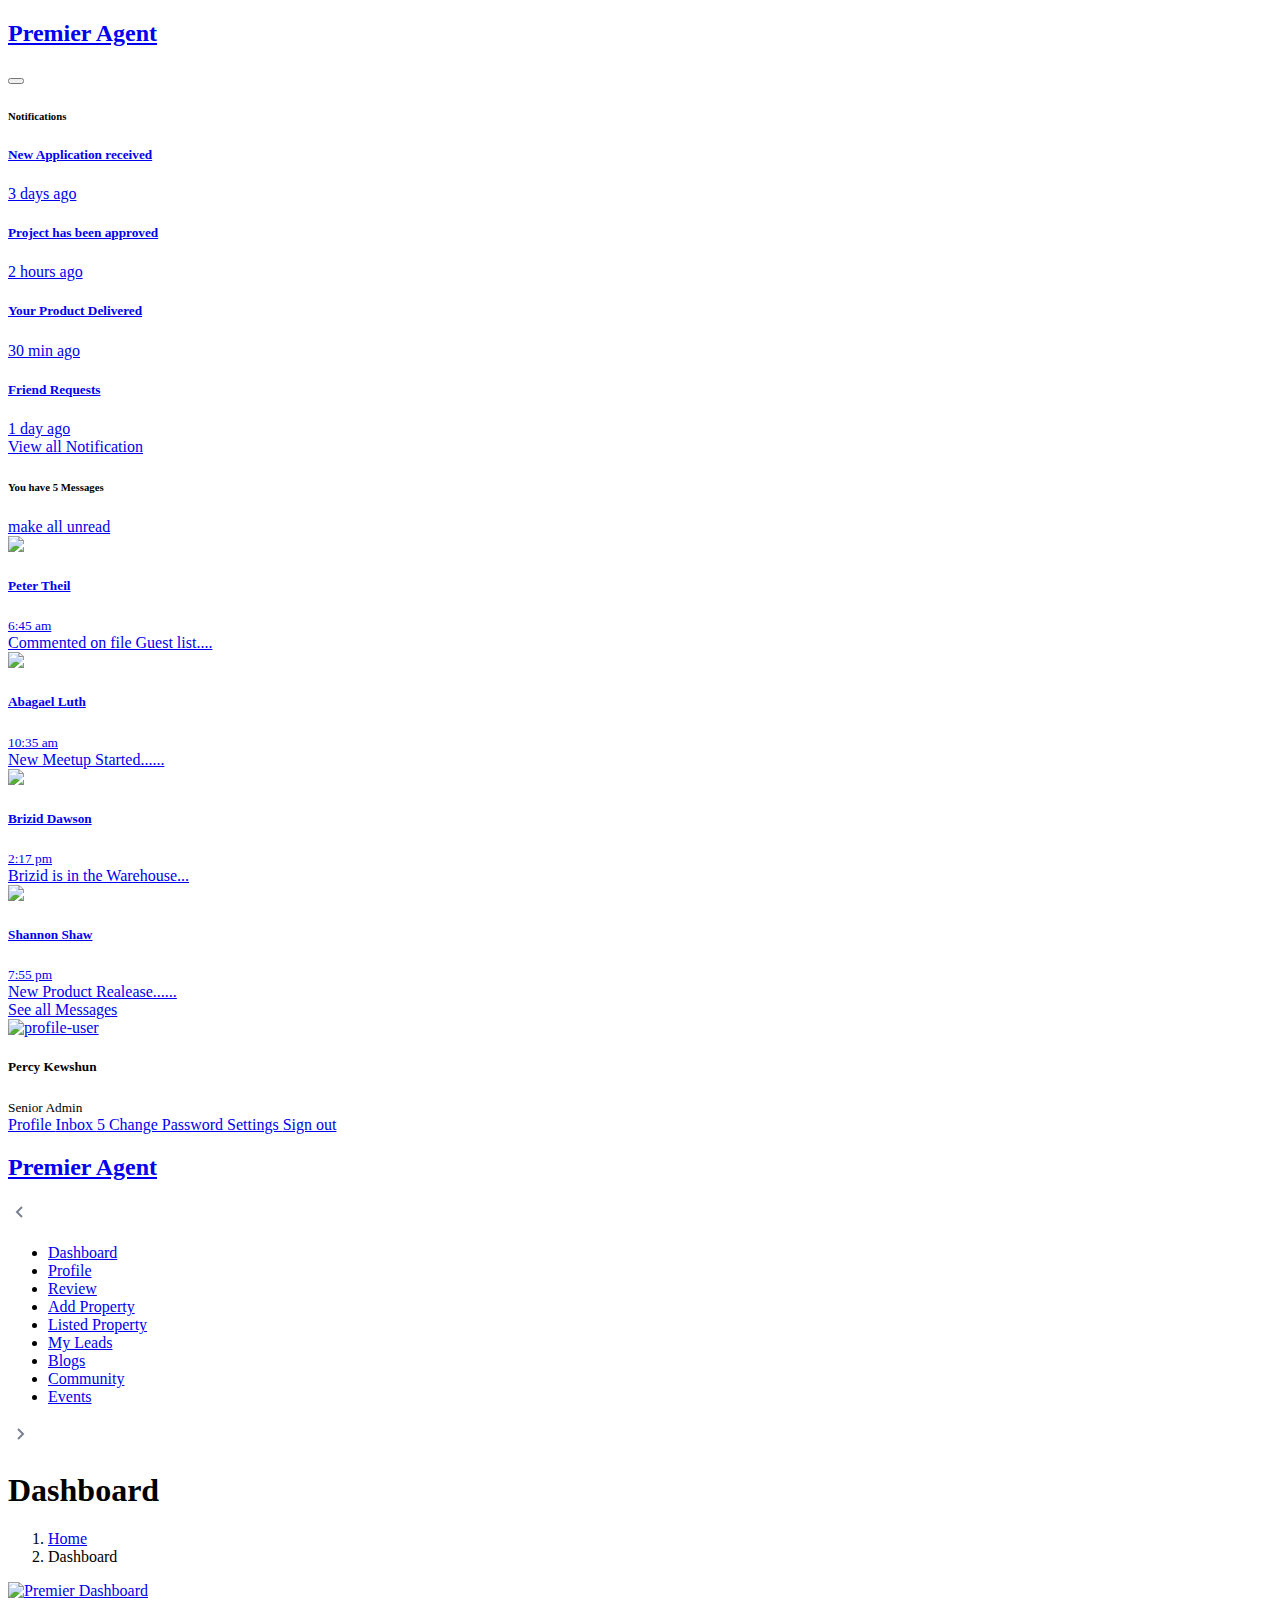
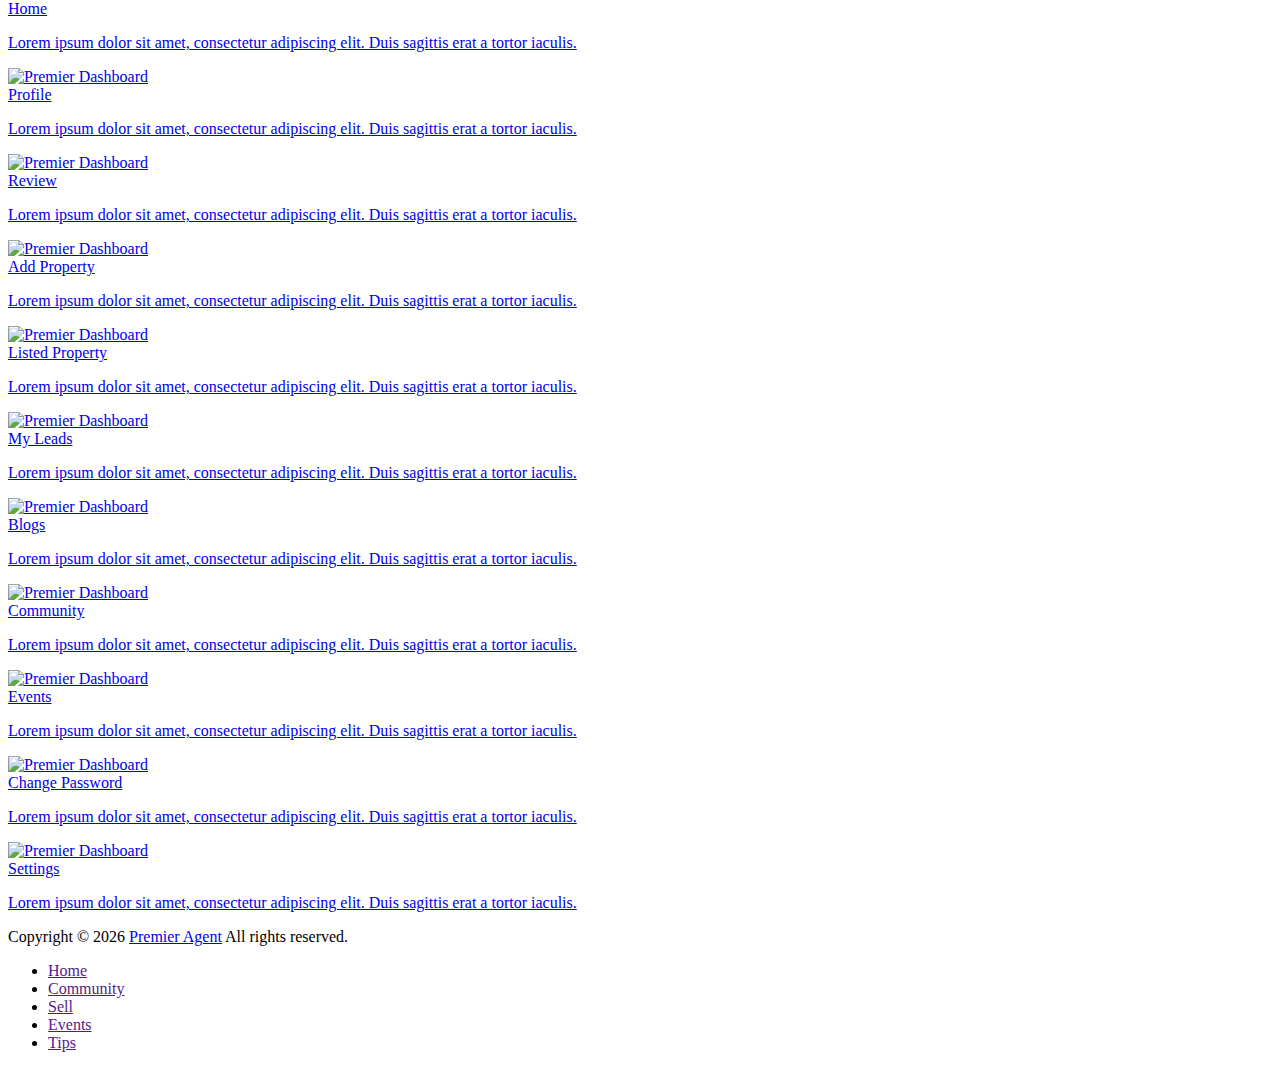
==== index.html @ 84b48d9b "Files uploaded" ====
<!DOCTYPE html>
<html lang="en">
<head>
<meta charset="utf-8">
<meta http-equiv="X-UA-Compatible" content="IE=edge">
<meta name="viewport" content="width=device-width, initial-scale=1">
<meta name="title" content="" />
<meta name="description" content="" />
<meta name="keywords" content="" />
<meta name="author" content="" />
<meta name="publisher" content="" />
<meta name="copyright" content="" />
<meta name="creation_Date" content="02/12/2021" />
<meta name="expires" content="" />
<link rel="icon" href="images/favicon.ico" type="image/x-icon">
<title>Premier Agent | Dashboard</title>

<!--StyleSheet-->
<link href="https://fonts.googleapis.com/css2?family=Roboto:wght@300;400;500;600;700;900&display=swap" rel="stylesheet">
<link href="css/style.min.css" rel="stylesheet">
<link href="css/style.css" rel="stylesheet">

<!--Javascript-->
<script src="js/google.api.js" type="text/Javascript"></script>
</head>

<body class="app sidebar-mini ltr light-mode">

<!-- PAGE -->
<div class="page">
  <div class="page-main"> 
    
    <!-- app-Header -->
    <div class="app-header header sticky">
      <div class="container-fluid main-container">
        <div class="d-flex"> <a aria-label="Hide Sidebar" class="app-sidebar__toggle" data-bs-toggle="sidebar" href="javascript:void(0)"></a> 
          <!-- sidebar-toggle--> 
          <a class="logo-horizontal " href="index.html">
          <h2>Premier Agent</h2>
          <!-- <img src="../assets/images/brand/logo.png" class="header-brand-img desktop-logo" alt="logo">
                        <img src="../assets/images/brand/logo-3.png" class="header-brand-img light-logo1"
                            alt="logo"> --> 
          </a> 
          <!-- LOGO -->
          <!-- <div class="main-header-center ms-3 d-none d-lg-block">
            <input type="text" class="form-control" id="typehead" placeholder="Search for results...">
            <button class="btn px-0 pt-2"><i class="fa fa-search" aria-hidden="true"></i></button>
          </div> -->
          <div class="d-flex order-lg-2 ms-auto header-right-icons"> 
            <!-- SEARCH -->
            <button class="navbar-toggler navresponsive-toggler d-lg-none ms-auto" type="button" data-bs-toggle="collapse" data-bs-target="#navbarSupportedContent-4" aria-controls="navbarSupportedContent-4" aria-expanded="false" aria-label="Toggle navigation"> <span class="navbar-toggler-icon fas fa-bars"></span> </button>
            <div class="navbar navbar-collapse responsive-navbar p-0">
              <div class="collapse navbar-collapse" id="navbarSupportedContent-4">
                <div class="d-flex order-lg-2">
                  <!-- <div class="dropdown d-lg-none d-flex"> 
                  	<a href="javascript:void(0)" class="nav-link icon" data-bs-toggle="dropdown"> <i class="fa fa-search"></i> </a>
                    <div class="dropdown-menu header-search dropdown-menu-start">
                      <div class="input-group w-100 p-2">
                        <input type="text" class="form-control" placeholder="Search....">
                        <div class="input-group-text btn btn-primary"> <i class="fa fa-search" aria-hidden="true"></i> </div>
                      </div>
                    </div>
                  </div> -->

                  <!-- FULL-SCREEN -->
                  <div class="dropdown  d-flex notifications"> 
                  <a class="nav-link icon" data-bs-toggle="dropdown">
                  	<i class="far fa-bell"></i><span class=" pulse"></span> 
                  </a>
                    <div class="dropdown-menu dropdown-menu-end dropdown-menu-arrow">
                      <div class="drop-heading border-bottom">
                        <div class="d-flex">
                          <h6 class="mt-1 mb-0 fs-16 fw-semibold text-dark">Notifications </h6>
                        </div>
                      </div>
                      <div class="notifications-menu"> <a class="dropdown-item d-flex" href="notify-list.html">
                        <div class="me-3 notifyimg  bg-primary brround box-shadow-primary"> <i class="icofont-envelope"></i> </div>
                        <div class="mt-1 wd-80p">
                          <h5 class="notification-label">New Application received </h5>
                          <span class="notification-subtext">3 days ago</span> </div>
                        </a> <a class="dropdown-item d-flex" href="notify-list.html">
                        <div class="me-3 notifyimg  bg-secondary brround box-shadow-secondary"> <i class="icofont-check-circled"></i> </div>
                        <div class="mt-1 wd-80p">
                          <h5 class="notification-label">Project has been
                            approved</h5>
                          <span class="notification-subtext">2 hours ago</span> </div>
                        </a> <a class="dropdown-item d-flex" href="notify-list.html">
                        <div class="me-3 notifyimg  bg-success brround box-shadow-success"> <i class="icofont-shopping-cart"></i> </div>
                        <div class="mt-1 wd-80p">
                          <h5 class="notification-label">Your Product Delivered </h5>
                          <span class="notification-subtext">30 min ago</span> </div>
                        </a> <a class="dropdown-item d-flex" href="notify-list.html">
                        <div class="me-3 notifyimg bg-pink brround box-shadow-pink"> <i class="icofont-user"></i> </div>
                        <div class="mt-1 wd-80p">
                          <h5 class="notification-label">Friend Requests</h5>
                          <span class="notification-subtext">1 day ago</span> </div>
                        </a> </div>
                      <div class="dropdown-divider m-0"></div>
                      <a href="notify-list.html"
                                                class="dropdown-item text-center p-3 text-muted">View all
                      Notification</a> </div>
                  </div>
                  <!-- NOTIFICATIONS -->
                  <div class="dropdown  d-flex message"> 
                  	<a class="nav-link icon text-center" data-bs-toggle="dropdown"> <i class="fas fa-comment-alt"></i><span class="pulse-danger"></span> </a>
                    <div class="dropdown-menu dropdown-menu-end dropdown-menu-arrow">
                      <div class="drop-heading border-bottom">
                        <div class="d-flex">
                          <h6 class="mt-1 mb-0 fs-16 fw-semibold text-dark">You have 5 Messages</h6>
                          <div class="ms-auto"> <a href="javascript:void(0)" class="text-muted p-0 fs-12">make all unread</a> </div>
                        </div>
                      </div>
                      <div class="message-menu message-menu-scroll"> 
                        <a class="dropdown-item d-flex" href="chat.html"> 
                        <img class="avatar avatar-md brround me-3 align-self-center cover-image" src="images/user.jpg">
                        <div class="wd-90p">
                          <div class="d-flex">
                            <h5>Peter Theil</h5>
                            <small class="text-muted ms-auto text-end"> 6:45 am </small> </div>
                          <span>Commented on file Guest list....</span> </div>
                        </a> 
                        <a class="dropdown-item d-flex" href="chat.html"> 
                          <img class="avatar avatar-md brround me-3 align-self-center cover-image" src="images/user.jpg">
                        <div class="wd-90p">
                          <div class="d-flex">
                            <h5>Abagael Luth</h5>
                            <small class="text-muted ms-auto text-end"> 10:35 am </small> </div>
                          <span>New Meetup Started......</span> </div>
                        </a> 
                        <a class="dropdown-item d-flex" href="chat.html"> 
                          <img class="avatar avatar-md brround me-3 align-self-center cover-image" src="images/user.jpg">
                        <div class="wd-90p">
                          <div class="d-flex">
                            <h5>Brizid Dawson</h5>
                            <small class="text-muted ms-auto text-end"> 2:17 pm </small> </div>
                          <span>Brizid is in the Warehouse...</span> </div>
                        </a> 
                        <a class="dropdown-item d-flex" href="chat.html"> 
                          <img class="avatar avatar-md brround me-3 align-self-center cover-image" src="images/user.jpg">
                        <div class="wd-90p">
                          <div class="d-flex">
                            <h5>Shannon Shaw</h5>
                            <small class="text-muted ms-auto text-end"> 7:55 pm </small> </div>
                          <span>New Product Realease......</span> </div>
                        </a> 
                        <!-- <a class="dropdown-item d-flex" href="chat.html"> 
                          <img class="avatar avatar-md brround me-3 align-self-center cover-image" src="images/user.jpg">
                        <div class="wd-90p">
                          <div class="d-flex">
                            <h5>Cherry Blossom</h5>
                            <small class="text-muted ms-auto text-end"> 7:55 pm </small> </div>
                          <span>You have appointment on......</span> </div>
                        </a>  -->
                      </div>
                      <div class="dropdown-divider m-0"></div>
                      <a href="javascript:void(0)" class="dropdown-item text-center p-3 text-muted">See all
                      Messages</a> </div>
                  </div>
                  <!-- MESSAGE-BOX -->
                  <!-- <div class="dropdown d-flex header-settings"> <a href="javascript:void(0);" class="nav-link icon" data-bs-toggle="sidebar-right" data-target=".sidebar-right"> <i class="fas fa-bars"></i> </a> </div> -->
                  <!-- SIDE-MENU -->
                  <div class="dropdown d-flex profile-1"> <a href="javascript:void(0)" data-bs-toggle="dropdown" class="nav-link leading-none d-flex"> <img src="images/user.jpg" alt="profile-user" class="avatar  profile-user brround cover-image"> </a>
                    <div class="dropdown-menu dropdown-menu-end dropdown-menu-arrow">
                      <div class="drop-heading">
                        <div class="text-center">
                          <h5 class="text-dark mb-0 fs-14 fw-semibold">Percy Kewshun</h5>
                          <small class="text-muted">Senior Admin</small> </div>
                      </div>
                      <div class="dropdown-divider m-0"></div>
                      <a class="dropdown-item" href="profile.html"> <i class="dropdown-icon icofont-user"></i> Profile </a> 
                      <a class="dropdown-item" href="email-inbox.html"> <i class="dropdown-icon icofont-envelope"></i> Inbox <span class="badge bg-danger rounded-pill float-end">5</span> </a> 
                      <a class="dropdown-item" href="password.html"> <i class="dropdown-icon icofont-lock"></i> Change Password </a>
                      <a class="dropdown-item" href="settings.html"> <i class="dropdown-icon icofont-ui-settings"></i> Settings </a> 
                      <a class="dropdown-item" href="login.html"> <i class="dropdown-icon icofont-sign-out"></i> Sign out </a> 
                    </div>
                  </div>
                </div>
              </div>
            </div>
          </div>
        </div>
      </div>
    </div>
    <!-- /app-Header --> 
    
    <!--APP-SIDEBAR-->
    <div class="sticky">
      <div class="app-sidebar__overlay" data-bs-toggle="sidebar"></div>
      <div class="app-sidebar">
        <div class="side-header"> <a class="header-brand1" href="index.html">
          <h2>Premier Agent</h2>
          <!-- <img src="../assets/images/brand/logo.png" class="header-brand-img desktop-logo" alt="logo">
                        <img src="../assets/images/brand/logo-1.png" class="header-brand-img toggle-logo"
                            alt="logo">
                        <img src="../assets/images/brand/logo-2.png" class="header-brand-img light-logo" alt="logo">
                        <img src="../assets/images/brand/logo-3.png" class="header-brand-img light-logo1"
                            alt="logo"> --> 
          </a> 
          <!-- LOGO --> 
        </div>
        <div class="main-sidemenu">
          <div class="slide-left disabled" id="slide-left">
            <svg xmlns="http://www.w3.org/2000/svg"
                            fill="#7b8191" width="24" height="24" viewBox="0 0 24 24">
              <path d="M13.293 6.293 7.586 12l5.707 5.707 1.414-1.414L10.414 12l4.293-4.293z" />
            </svg>
          </div>
          <ul class="side-menu">
            <li class="slide"> 
            	<a class="side-menu__item has-link" data-bs-toggle="slide" href="index.html">
            	<i class="side-menu__icon icofont-home"></i><span class="side-menu__label">Dashboard</span></a> </li>
            <li class="slide"> 
            	<a class="side-menu__item" data-bs-toggle="slide" href="profile.html"><i class="side-menu__icon icofont-user-alt-3"></i> <span class="side-menu__label">Profile</span></a>
            </li>
            <li class="slide"> 
            	<a class="side-menu__item" data-bs-toggle="slide" href="review.html"><i class="side-menu__icon icofont-edit"></i> <span class="side-menu__label">Review</span></a>
            </li>
            <li class="slide"> 
            	<a class="side-menu__item" data-bs-toggle="slide" href="add-property.html"><i class="side-menu__icon icofont-ui-add"></i> <span class="side-menu__label">Add Property</span></a>
            </li>
            <li class="slide"> 
            	<a class="side-menu__item" data-bs-toggle="slide" href="listed-property.html"><i class="side-menu__icon icofont-listine-dots"></i> <span class="side-menu__label">Listed Property</span></a>
            </li>
            <li class="slide"> 
            	<a class="side-menu__item" data-bs-toggle="slide" href="leads.html"><i class="side-menu__icon icofont-users-alt-3"></i> <span class="side-menu__label">My Leads</span></a>
            </li>
            <li class="slide"> 
            	<a class="side-menu__item" data-bs-toggle="slide" href="blog.html"><i class="side-menu__icon icofont-ui-file"></i> <span class="side-menu__label">Blogs</span></a>
            </li>
            <li class="slide"> 
              <a class="side-menu__item" data-bs-toggle="slide" href="community.html"><i class="side-menu__icon icofont-users"></i> <span class="side-menu__label">Community</span></a>
            </li>
            <li class="slide"> 
              <a class="side-menu__item" data-bs-toggle="slide" href="events.html"><i class="side-menu__icon icofont-calendar"></i> <span class="side-menu__label">Events</span></a>
            </li>
          </ul>
          <div class="slide-right" id="slide-right">
            <svg xmlns="http://www.w3.org/2000/svg" fill="#7b8191" width="24" height="24" viewBox="0 0 24 24">
              <path d="M10.707 17.707 16.414 12l-5.707-5.707-1.414 1.414L13.586 12l-4.293 4.293z" />
            </svg>
          </div>
        </div>
      </div>
      <!--/APP-SIDEBAR--> 
    </div>

<!--app-content open-->
<div class="main-content app-content mt-0">
  <div class="side-app"> 
    
    <!-- CONTAINER -->
    <div class="main-container container-fluid"> 
      
      <!-- PAGE-HEADER -->
      <div class="page-header">
        <h1 class="page-title">Dashboard</h1>
        <div>
          <ol class="breadcrumb">
            <li class="breadcrumb-item"><a href="javascript:void(0)">Home</a></li>
            <li class="breadcrumb-item active" aria-current="page">Dashboard</li>
          </ol>
        </div>
      </div>
      <!-- PAGE-HEADER END --> 
      
      <!-- ROW-1 -->
      <div class="row">
        <div class="col-lg-12 col-md-12 col-sm-12 col-xl-12">
          <div class="row">
            <div class="col-md-6 col-12 col-xl-4">
              <div class="card overflow-hidden text-left dashboardinfo">
                <div class="card-body">
                  <a href="#">
                   <div class="icon1 my-auto"><img src="images/icons/icon-home.png" alt="Premier Dashboard"></div>
                   <div class="dashblock">
                   <span>Home</span>
                   <p>Lorem ipsum dolor sit amet, consectetur adipiscing elit. Duis sagittis erat a tortor iaculis.</p>
                 </div>
                  </a>
                 </div>
              </div>
            </div>
            <div class="col-md-6 col-12 col-xl-4">
              <div class="card overflow-hidden text-left dashboardinfo">
                <div class="card-body">
                  <a href="profile.html">
                   <div class="icon1 my-auto"><img src="images/icons/icon-user.png" alt="Premier Dashboard"></div>
                   <div class="dashblock">
                   <span>Profile</span>
                   <p>Lorem ipsum dolor sit amet, consectetur adipiscing elit. Duis sagittis erat a tortor iaculis.</p>
                 </div>
                  </a>
                 </div>
              </div>
            </div>
            <div class="col-md-6 col-12 col-xl-4">
              <div class="card overflow-hidden text-left dashboardinfo">
                <div class="card-body">
                  <a href="review.html">
                   <div class="icon1 my-auto"><img src="images/icons/icon-rating.png" alt="Premier Dashboard"></div>
                   <div class="dashblock">
                   <span>Review</span>
                   <p>Lorem ipsum dolor sit amet, consectetur adipiscing elit. Duis sagittis erat a tortor iaculis.</p>
                 </div>
                  </a>
                 </div>
              </div>
            </div>
            <div class="col-md-6 col-12 col-xl-4">
              <div class="card overflow-hidden text-left dashboardinfo">
                <div class="card-body">
                  <a href="add-property.html">
                   <div class="icon1 my-auto"><img src="images/icons/icon-property.png" alt="Premier Dashboard"></div>
                   <div class="dashblock">
                   <span>Add Property</span>
                   <p>Lorem ipsum dolor sit amet, consectetur adipiscing elit. Duis sagittis erat a tortor iaculis.</p>
                 </div>
                  </a>
                 </div>
              </div>
            </div>
            <div class="col-md-6 col-12 col-xl-4">
              <div class="card overflow-hidden text-left dashboardinfo">
                <div class="card-body">
                  <a href="listed-property.html">
                   <div class="icon1 my-auto"><img src="images/icons/icon-lisiting.png" alt="Premier Dashboard"></div>
                   <div class="dashblock">
                   <span>Listed Property</span>
                   <p>Lorem ipsum dolor sit amet, consectetur adipiscing elit. Duis sagittis erat a tortor iaculis.</p>
                 </div>
                  </a>
                 </div>
              </div>
            </div>
            <div class="col-md-6 col-12 col-xl-4">
              <div class="card overflow-hidden text-left dashboardinfo">
                <div class="card-body">
                  <a href="leads.html">
                   <div class="icon1 my-auto"><img src="images/icons/icon-leads.png" alt="Premier Dashboard"></div>
                   <div class="dashblock">
                   <span>My Leads</span>
                   <p>Lorem ipsum dolor sit amet, consectetur adipiscing elit. Duis sagittis erat a tortor iaculis.</p>
                 </div>
                  </a>
                 </div>
              </div>
            </div>
            <div class="col-md-6 col-12 col-xl-4">
              <div class="card overflow-hidden text-left dashboardinfo">
                <div class="card-body">
                  <a href="blog.html">
                   <div class="icon1 my-auto"><img src="images/icons/icon-blog.png" alt="Premier Dashboard"></div>
                   <div class="dashblock">
                   <span>Blogs</span>
                   <p>Lorem ipsum dolor sit amet, consectetur adipiscing elit. Duis sagittis erat a tortor iaculis.</p>
                 </div>
                  </a>
                 </div>
              </div>
            </div>
            <div class="col-md-6 col-12 col-xl-4">
              <div class="card overflow-hidden text-left dashboardinfo">
                <div class="card-body">
                  <a href="community.html">
                   <div class="icon1 my-auto"><img src="images/icons/icon-community.png" alt="Premier Dashboard"></div>
                   <div class="dashblock">
                   <span>Community</span>
                   <p>Lorem ipsum dolor sit amet, consectetur adipiscing elit. Duis sagittis erat a tortor iaculis.</p>
                 </div>
                  </a>
                 </div>
              </div>
            </div>
            <!-- <div class="col-md-6 col-12 col-xl-4">
              <div class="card overflow-hidden text-left dashboardinfo">
                <div class="card-body">
                  <a href="sell.html">
                   <div class="icon1 my-auto"><img src="images/icons/icon-sell.png" alt="Premier Dashboard"></div>
                   <div class="dashblock">
                   <span>Sell</span>
                   <p>Lorem ipsum dolor sit amet, consectetur adipiscing elit. Duis sagittis erat a tortor iaculis.</p>
                 </div>
                  </a>
                 </div>
              </div>
            </div> -->
            <div class="col-md-6 col-12 col-xl-4">
              <div class="card overflow-hidden text-left dashboardinfo">
                <div class="card-body">
                  <a href="events.html">
                   <div class="icon1 my-auto"><img src="images/icons/icon-events.png" alt="Premier Dashboard"></div>
                   <div class="dashblock">
                   <span>Events</span>
                   <p>Lorem ipsum dolor sit amet, consectetur adipiscing elit. Duis sagittis erat a tortor iaculis.</p>
                 </div>
                  </a>
                 </div>
              </div>
            </div>
            <div class="col-md-6 col-12 col-xl-4">
              <div class="card overflow-hidden text-left dashboardinfo">
                <div class="card-body">
                  <a href="password.html">
                   <div class="icon1 my-auto"><img src="images/icons/icon-password.png" alt="Premier Dashboard"></div>
                   <div class="dashblock">
                   <span>Change Password</span>
                   <p>Lorem ipsum dolor sit amet, consectetur adipiscing elit. Duis sagittis erat a tortor iaculis.</p>
                 </div>
                  </a>
                 </div>
              </div>
            </div>
            <div class="col-md-6 col-12 col-xl-4">
              <div class="card overflow-hidden text-left dashboardinfo">
                <div class="card-body">
                  <a href="settings.html">
                   <div class="icon1 my-auto"><img src="images/icons/icon-settings.png" alt="Premier Dashboard"></div>
                   <div class="dashblock">
                   <span>Settings</span>
                   <p>Lorem ipsum dolor sit amet, consectetur adipiscing elit. Duis sagittis erat a tortor iaculis.</p>
                 </div>
                  </a>
                 </div>
              </div>
            </div>
          </div>
        </div>
      </div>
      <!-- ROW-1 END --> 
    </div>
    <!-- CONTAINER END --> 
  </div>
</div>
<!--app-content close-->

  </div>

<!-- FOOTER -->
<footer class="footer">
    <div class="container">
        <div class="row align-items-center flex-row-reverse">
            <div class="col-md-12 col-sm-12 text-center">
                Copyright © <span id="year"></span> <a href="javascript:void(0)">Premier Agent</a> All rights reserved.
            </div>
        </div>
    </div>
</footer>
<!-- FOOTER END -->

</div>

<footer class="footermenu">
  <div class="container-fluid">
    <div class="row">
      <div class="col-12 text-center">
        <div class="menu-bottom">
          <ul>
            <li><a href=""><i class="icofont-home"></i> Home</a></li>
            <li><a href=""><i class="icofont-users"></i> Community</a></li>
            <li><a href=""><i class="icofont-building-alt"></i> Sell</a></li>
            <li><a href=""><i class="icofont-calendar"></i> Events</a></li>
            <li><a href=""><i class="icofont-book-mark"></i> Tips</a></li>
          </ul>
        </div>
      </div>
    </div>
  </div>
</footer>


<!-- jQuery -->
<script src="js/jquery.min.js" type="text/Javascript"></script>
<script src="js/sticky.js" type="text/Javascript"></script>

<!-- Perfect SCROLLBAR JS-->
<script src="js/p-scroll/perfect-scrollbar.js"></script>
<script src="js/p-scroll/pscroll.js"></script>
<script src="js/p-scroll/pscroll-1.js"></script>

<script src="js/sidebar/sidebar.js" type="text/Javascript"></script>
<script src="js/sidemenu/sidemenu.js" type="text/Javascript"></script>
<script src="js/main.js" type="text/Javascript"></script>
</body>

</html>
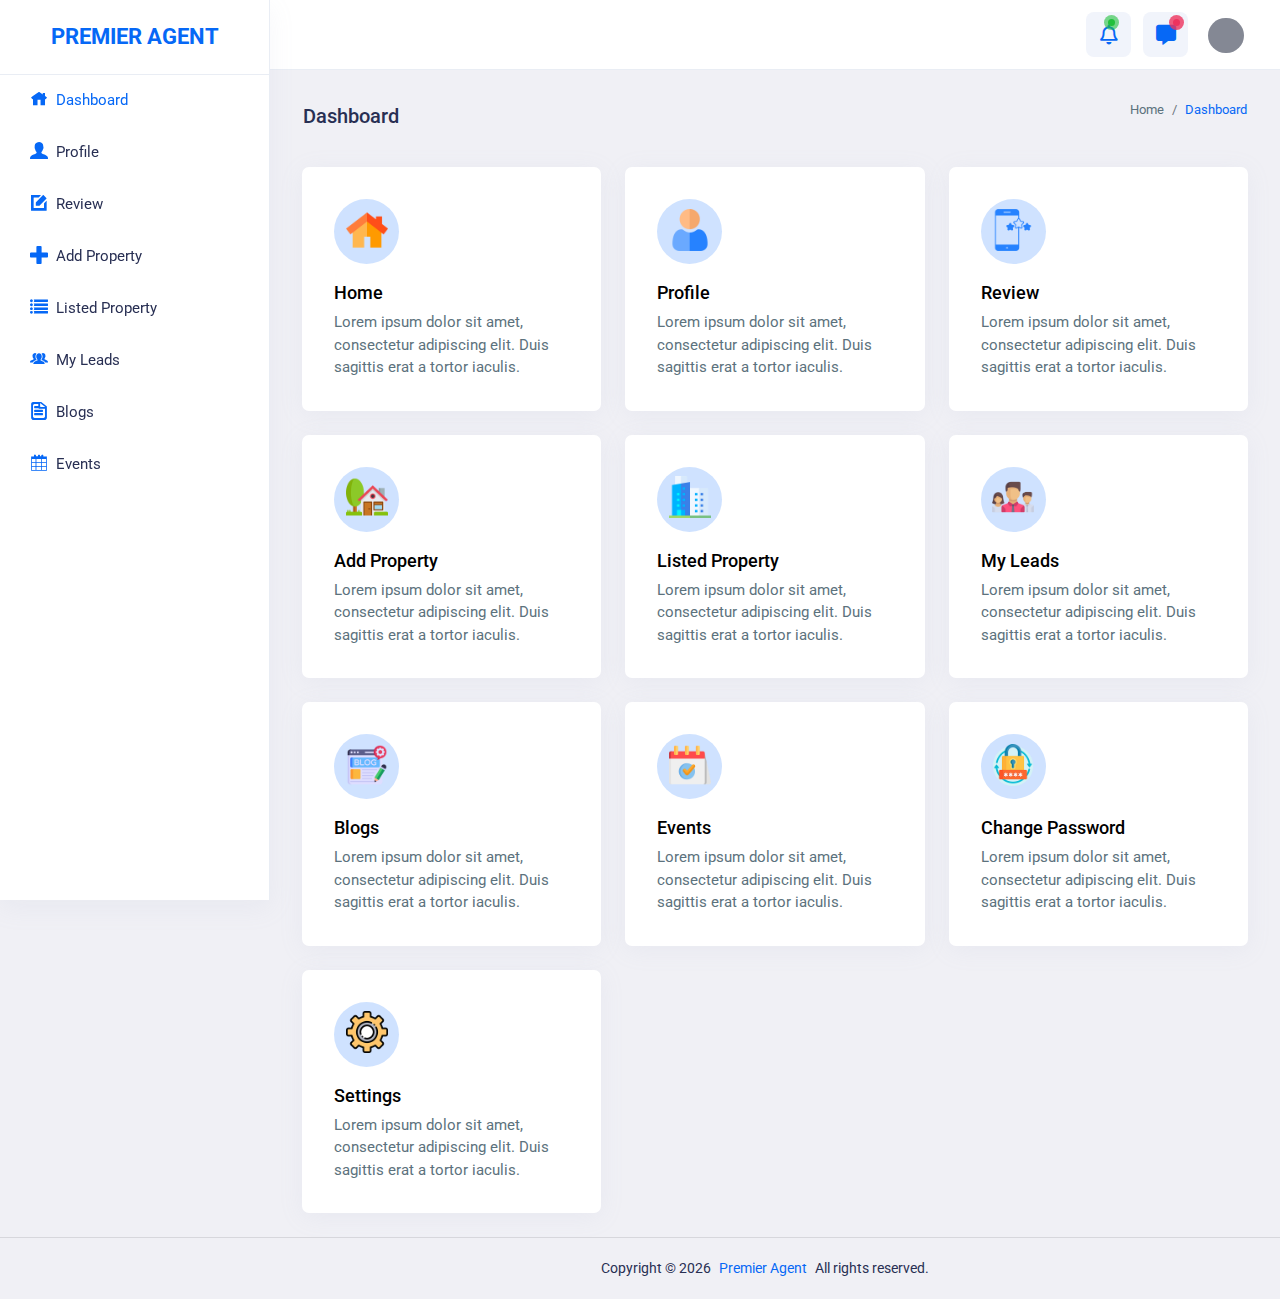
==== commit d71f4c5d: "Files uploaded" ====
--- a/index.html
+++ b/index.html
@@ -228,9 +228,6 @@
             	<a class="side-menu__item" data-bs-toggle="slide" href="blog.html"><i class="side-menu__icon icofont-ui-file"></i> <span class="side-menu__label">Blogs</span></a>
             </li>
             <li class="slide"> 
-              <a class="side-menu__item" data-bs-toggle="slide" href="community.html"><i class="side-menu__icon icofont-users"></i> <span class="side-menu__label">Community</span></a>
-            </li>
-            <li class="slide"> 
               <a class="side-menu__item" data-bs-toggle="slide" href="events.html"><i class="side-menu__icon icofont-calendar"></i> <span class="side-menu__label">Events</span></a>
             </li>
           </ul>
@@ -361,32 +358,6 @@
             <div class="col-md-6 col-12 col-xl-4">
               <div class="card overflow-hidden text-left dashboardinfo">
                 <div class="card-body">
-                  <a href="community.html">
-                   <div class="icon1 my-auto"><img src="images/icons/icon-community.png" alt="Premier Dashboard"></div>
-                   <div class="dashblock">
-                   <span>Community</span>
-                   <p>Lorem ipsum dolor sit amet, consectetur adipiscing elit. Duis sagittis erat a tortor iaculis.</p>
-                 </div>
-                  </a>
-                 </div>
-              </div>
-            </div>
-            <!-- <div class="col-md-6 col-12 col-xl-4">
-              <div class="card overflow-hidden text-left dashboardinfo">
-                <div class="card-body">
-                  <a href="sell.html">
-                   <div class="icon1 my-auto"><img src="images/icons/icon-sell.png" alt="Premier Dashboard"></div>
-                   <div class="dashblock">
-                   <span>Sell</span>
-                   <p>Lorem ipsum dolor sit amet, consectetur adipiscing elit. Duis sagittis erat a tortor iaculis.</p>
-                 </div>
-                  </a>
-                 </div>
-              </div>
-            </div> -->
-            <div class="col-md-6 col-12 col-xl-4">
-              <div class="card overflow-hidden text-left dashboardinfo">
-                <div class="card-body">
                   <a href="events.html">
                    <div class="icon1 my-auto"><img src="images/icons/icon-events.png" alt="Premier Dashboard"></div>
                    <div class="dashblock">
--- a/css/style.min.css
+++ b/css/style.min.css
@@ -0,0 +1,33 @@
+/*** == Bootstrap v5.0.1 (https://getbootstrap.com/) == ***/
+:root{--bs-blue:#0d6efd;--bs-indigo:#6610f2;--bs-purple:#6f42c1;--bs-pink:#d63384;--bs-red:#dc3545;--bs-orange:#fd7e14;--bs-yellow:#ffc107;--bs-green:#198754;--bs-teal:#20c997;--bs-cyan:#0dcaf0;--bs-white:#fff;--bs-gray:#6c757d;--bs-gray-dark:#343a40;--bs-primary:#0d6efd;--bs-secondary:#6c757d;--bs-success:#198754;--bs-info:#0dcaf0;--bs-warning:#ffc107;--bs-danger:#dc3545;--bs-light:#f8f9fa;--bs-dark:#212529;--bs-font-sans-serif:system-ui,-apple-system,"Segoe UI",Roboto,"Helvetica Neue",Arial,"Noto Sans","Liberation Sans",sans-serif,"Apple Color Emoji","Segoe UI Emoji","Segoe UI Symbol","Noto Color Emoji";--bs-font-monospace:SFMono-Regular,Menlo,Monaco,Consolas,"Liberation Mono","Courier New",monospace;--bs-gradient:linear-gradient(180deg, rgba(255, 255, 255, 0.15), rgba(255, 255, 255, 0))}*,::after,::before{box-sizing:border-box}@media (prefers-reduced-motion:no-preference){:root{scroll-behavior:smooth}}body{margin:0;font-family:var(--bs-font-sans-serif);font-size:1rem;font-weight:400;line-height:1.5;color:#212529;background-color:#fff;-webkit-text-size-adjust:100%;-webkit-tap-highlight-color:transparent}hr{margin:1rem 0;color:inherit;background-color:currentColor;border:0;opacity:.25}hr:not([size]){height:1px}.h1,.h2,.h3,.h4,.h5,.h6,h1,h2,h3,h4,h5,h6{margin-top:0;margin-bottom:.5rem;font-weight:500;line-height:1.2}.h1,h1{font-size:calc(1.375rem + 1.5vw)}@media (min-width:1200px){.h1,h1{font-size:2.5rem}}.h2,h2{font-size:calc(1.325rem + .9vw)}@media (min-width:1200px){.h2,h2{font-size:2rem}}.h3,h3{font-size:calc(1.3rem + .6vw)}@media (min-width:1200px){.h3,h3{font-size:1.75rem}}.h4,h4{font-size:calc(1.275rem + .3vw)}@media (min-width:1200px){.h4,h4{font-size:1.5rem}}.h5,h5{font-size:1.25rem}.h6,h6{font-size:1rem}p{margin-top:0;margin-bottom:1rem}abbr[data-bs-original-title],abbr[title]{-webkit-text-decoration:underline dotted;text-decoration:underline dotted;cursor:help;-webkit-text-decoration-skip-ink:none;text-decoration-skip-ink:none}address{margin-bottom:1rem;font-style:normal;line-height:inherit}ol,ul{padding-left:2rem}dl,ol,ul{margin-top:0;margin-bottom:1rem}ol ol,ol ul,ul ol,ul ul{margin-bottom:0}dt{font-weight:700}dd{margin-bottom:.5rem;margin-left:0}blockquote{margin:0 0 1rem}b,strong{font-weight:bolder}.small,small{font-size:.875em}.mark,mark{padding:.2em;background-color:#fcf8e3}sub,sup{position:relative;font-size:.75em;line-height:0;vertical-align:baseline}sub{bottom:-.25em}sup{top:-.5em}a{color:#0d6efd;text-decoration:underline}a:hover{color:#0a58ca}a:not([href]):not([class]),a:not([href]):not([class]):hover{color:inherit;text-decoration:none}code,kbd,pre,samp{font-family:var(--bs-font-monospace);font-size:1em;direction:ltr;unicode-bidi:bidi-override}pre{display:block;margin-top:0;margin-bottom:1rem;overflow:auto;font-size:.875em}pre code{font-size:inherit;color:inherit;word-break:normal}code{font-size:.875em;color:#d63384;word-wrap:break-word}a>code{color:inherit}kbd{padding:.2rem .4rem;font-size:.875em;color:#fff;background-color:#212529;border-radius:.2rem}kbd kbd{padding:0;font-size:1em;font-weight:700}figure{margin:0 0 1rem}img,svg{vertical-align:middle}table{caption-side:bottom;border-collapse:collapse}caption{padding-top:.5rem;padding-bottom:.5rem;color:#6c757d;text-align:left}th{text-align:inherit;text-align:-webkit-match-parent}tbody,td,tfoot,th,thead,tr{border-color:inherit;border-style:solid;border-width:0}label{display:inline-block}button{border-radius:0}button:focus:not(:focus-visible){outline:0}button,input,optgroup,select,textarea{margin:0;font-family:inherit;font-size:inherit;line-height:inherit}button,select{text-transform:none}[role=button]{cursor:pointer}select{word-wrap:normal}select:disabled{opacity:1}[list]::-webkit-calendar-picker-indicator{display:none}[type=button],[type=reset],[type=submit],button{-webkit-appearance:button}[type=button]:not(:disabled),[type=reset]:not(:disabled),[type=submit]:not(:disabled),button:not(:disabled){cursor:pointer}::-moz-focus-inner{padding:0;border-style:none}textarea{resize:vertical}fieldset{min-width:0;padding:0;margin:0;border:0}legend{float:left;width:100%;padding:0;margin-bottom:.5rem;font-size:calc(1.275rem + .3vw);line-height:inherit}@media (min-width:1200px){legend{font-size:1.5rem}}legend+*{clear:left}::-webkit-datetime-edit-day-field,::-webkit-datetime-edit-fields-wrapper,::-webkit-datetime-edit-hour-field,::-webkit-datetime-edit-minute,::-webkit-datetime-edit-month-field,::-webkit-datetime-edit-text,::-webkit-datetime-edit-year-field{padding:0}::-webkit-inner-spin-button{height:auto}[type=search]{outline-offset:-2px;-webkit-appearance:textfield}::-webkit-search-decoration{-webkit-appearance:none}::-webkit-color-swatch-wrapper{padding:0}::file-selector-button{font:inherit}::-webkit-file-upload-button{font:inherit;-webkit-appearance:button}output{display:inline-block}iframe{border:0}summary{display:list-item;cursor:pointer}progress{vertical-align:baseline}[hidden]{display:none!important}.lead{font-size:1.25rem;font-weight:300}.display-1{font-size:calc(1.625rem + 4.5vw);font-weight:300;line-height:1.2}@media (min-width:1200px){.display-1{font-size:5rem}}.display-2{font-size:calc(1.575rem + 3.9vw);font-weight:300;line-height:1.2}@media (min-width:1200px){.display-2{font-size:4.5rem}}.display-3{font-size:calc(1.525rem + 3.3vw);font-weight:300;line-height:1.2}@media (min-width:1200px){.display-3{font-size:4rem}}.display-4{font-size:calc(1.475rem + 2.7vw);font-weight:300;line-height:1.2}@media (min-width:1200px){.display-4{font-size:3.5rem}}.display-5{font-size:calc(1.425rem + 2.1vw);font-weight:300;line-height:1.2}@media (min-width:1200px){.display-5{font-size:3rem}}.display-6{font-size:calc(1.375rem + 1.5vw);font-weight:300;line-height:1.2}@media (min-width:1200px){.display-6{font-size:2.5rem}}.list-unstyled{padding-left:0;list-style:none}.list-inline{padding-left:0;list-style:none}.list-inline-item{display:inline-block}.list-inline-item:not(:last-child){margin-right:.5rem}.initialism{font-size:.875em;text-transform:uppercase}.blockquote{margin-bottom:1rem;font-size:1.25rem}.blockquote>:last-child{margin-bottom:0}.blockquote-footer{margin-top:-1rem;margin-bottom:1rem;font-size:.875em;color:#6c757d}.blockquote-footer::before{content:"— "}.img-fluid{max-width:100%;height:auto}.img-thumbnail{padding:.25rem;background-color:#fff;border:1px solid #dee2e6;border-radius:.25rem;max-width:100%;height:auto}.figure{display:inline-block}.figure-img{margin-bottom:.5rem;line-height:1}.figure-caption{font-size:.875em;color:#6c757d}.container,.container-fluid,.container-lg,.container-md,.container-sm,.container-xl,.container-xxl{width:100%;padding-right:var(--bs-gutter-x,.75rem);padding-left:var(--bs-gutter-x,.75rem);margin-right:auto;margin-left:auto}@media (min-width:576px){.container,.container-sm{max-width:540px}}@media (min-width:768px){.container,.container-md,.container-sm{max-width:720px}}@media (min-width:992px){.container,.container-lg,.container-md,.container-sm{max-width:960px}}@media (min-width:1200px){.container,.container-lg,.container-md,.container-sm,.container-xl{max-width:1140px}}@media (min-width:1400px){.container,.container-lg,.container-md,.container-sm,.container-xl,.container-xxl{max-width:1320px}}.row{--bs-gutter-x:1.5rem;--bs-gutter-y:0;display:flex;flex-wrap:wrap;margin-top:calc(var(--bs-gutter-y) * -1);margin-right:calc(var(--bs-gutter-x)/ -2);margin-left:calc(var(--bs-gutter-x)/ -2)}.row>*{flex-shrink:0;width:100%;max-width:100%;padding-right:calc(var(--bs-gutter-x)/ 2);padding-left:calc(var(--bs-gutter-x)/ 2);margin-top:var(--bs-gutter-y)}.col{flex:1 0 0%}.row-cols-auto>*{flex:0 0 auto;width:auto}.row-cols-1>*{flex:0 0 auto;width:100%}.row-cols-2>*{flex:0 0 auto;width:50%}.row-cols-3>*{flex:0 0 auto;width:33.3333333333%}.row-cols-4>*{flex:0 0 auto;width:25%}.row-cols-5>*{flex:0 0 auto;width:20%}.row-cols-6>*{flex:0 0 auto;width:16.6666666667%}.col-auto{flex:0 0 auto;width:auto}.col-1{flex:0 0 auto;width:8.3333333333%}.col-2{flex:0 0 auto;width:16.6666666667%}.col-3{flex:0 0 auto;width:25%}.col-4{flex:0 0 auto;width:33.3333333333%}.col-5{flex:0 0 auto;width:41.6666666667%}.col-6{flex:0 0 auto;width:50%}.col-7{flex:0 0 auto;width:58.3333333333%}.col-8{flex:0 0 auto;width:66.6666666667%}.col-9{flex:0 0 auto;width:75%}.col-10{flex:0 0 auto;width:83.3333333333%}.col-11{flex:0 0 auto;width:91.6666666667%}.col-12{flex:0 0 auto;width:100%}.offset-1{margin-left:8.3333333333%}.offset-2{margin-left:16.6666666667%}.offset-3{margin-left:25%}.offset-4{margin-left:33.3333333333%}.offset-5{margin-left:41.6666666667%}.offset-6{margin-left:50%}.offset-7{margin-left:58.3333333333%}.offset-8{margin-left:66.6666666667%}.offset-9{margin-left:75%}.offset-10{margin-left:83.3333333333%}.offset-11{margin-left:91.6666666667%}.g-0,.gx-0{--bs-gutter-x:0}.g-0,.gy-0{--bs-gutter-y:0}.g-1,.gx-1{--bs-gutter-x:0.25rem}.g-1,.gy-1{--bs-gutter-y:0.25rem}.g-2,.gx-2{--bs-gutter-x:0.5rem}.g-2,.gy-2{--bs-gutter-y:0.5rem}.g-3,.gx-3{--bs-gutter-x:1rem}.g-3,.gy-3{--bs-gutter-y:1rem}.g-4,.gx-4{--bs-gutter-x:1.5rem}.g-4,.gy-4{--bs-gutter-y:1.5rem}.g-5,.gx-5{--bs-gutter-x:3rem}.g-5,.gy-5{--bs-gutter-y:3rem}@media (min-width:576px){.col-sm{flex:1 0 0%}.row-cols-sm-auto>*{flex:0 0 auto;width:auto}.row-cols-sm-1>*{flex:0 0 auto;width:100%}.row-cols-sm-2>*{flex:0 0 auto;width:50%}.row-cols-sm-3>*{flex:0 0 auto;width:33.3333333333%}.row-cols-sm-4>*{flex:0 0 auto;width:25%}.row-cols-sm-5>*{flex:0 0 auto;width:20%}.row-cols-sm-6>*{flex:0 0 auto;width:16.6666666667%}.col-sm-auto{flex:0 0 auto;width:auto}.col-sm-1{flex:0 0 auto;width:8.3333333333%}.col-sm-2{flex:0 0 auto;width:16.6666666667%}.col-sm-3{flex:0 0 auto;width:25%}.col-sm-4{flex:0 0 auto;width:33.3333333333%}.col-sm-5{flex:0 0 auto;width:41.6666666667%}.col-sm-6{flex:0 0 auto;width:50%}.col-sm-7{flex:0 0 auto;width:58.3333333333%}.col-sm-8{flex:0 0 auto;width:66.6666666667%}.col-sm-9{flex:0 0 auto;width:75%}.col-sm-10{flex:0 0 auto;width:83.3333333333%}.col-sm-11{flex:0 0 auto;width:91.6666666667%}.col-sm-12{flex:0 0 auto;width:100%}.offset-sm-0{margin-left:0}.offset-sm-1{margin-left:8.3333333333%}.offset-sm-2{margin-left:16.6666666667%}.offset-sm-3{margin-left:25%}.offset-sm-4{margin-left:33.3333333333%}.offset-sm-5{margin-left:41.6666666667%}.offset-sm-6{margin-left:50%}.offset-sm-7{margin-left:58.3333333333%}.offset-sm-8{margin-left:66.6666666667%}.offset-sm-9{margin-left:75%}.offset-sm-10{margin-left:83.3333333333%}.offset-sm-11{margin-left:91.6666666667%}.g-sm-0,.gx-sm-0{--bs-gutter-x:0}.g-sm-0,.gy-sm-0{--bs-gutter-y:0}.g-sm-1,.gx-sm-1{--bs-gutter-x:0.25rem}.g-sm-1,.gy-sm-1{--bs-gutter-y:0.25rem}.g-sm-2,.gx-sm-2{--bs-gutter-x:0.5rem}.g-sm-2,.gy-sm-2{--bs-gutter-y:0.5rem}.g-sm-3,.gx-sm-3{--bs-gutter-x:1rem}.g-sm-3,.gy-sm-3{--bs-gutter-y:1rem}.g-sm-4,.gx-sm-4{--bs-gutter-x:1.5rem}.g-sm-4,.gy-sm-4{--bs-gutter-y:1.5rem}.g-sm-5,.gx-sm-5{--bs-gutter-x:3rem}.g-sm-5,.gy-sm-5{--bs-gutter-y:3rem}}@media (min-width:768px){.col-md{flex:1 0 0%}.row-cols-md-auto>*{flex:0 0 auto;width:auto}.row-cols-md-1>*{flex:0 0 auto;width:100%}.row-cols-md-2>*{flex:0 0 auto;width:50%}.row-cols-md-3>*{flex:0 0 auto;width:33.3333333333%}.row-cols-md-4>*{flex:0 0 auto;width:25%}.row-cols-md-5>*{flex:0 0 auto;width:20%}.row-cols-md-6>*{flex:0 0 auto;width:16.6666666667%}.col-md-auto{flex:0 0 auto;width:auto}.col-md-1{flex:0 0 auto;width:8.3333333333%}.col-md-2{flex:0 0 auto;width:16.6666666667%}.col-md-3{flex:0 0 auto;width:25%}.col-md-4{flex:0 0 auto;width:33.3333333333%}.col-md-5{flex:0 0 auto;width:41.6666666667%}.col-md-6{flex:0 0 auto;width:50%}.col-md-7{flex:0 0 auto;width:58.3333333333%}.col-md-8{flex:0 0 auto;width:66.6666666667%}.col-md-9{flex:0 0 auto;width:75%}.col-md-10{flex:0 0 auto;width:83.3333333333%}.col-md-11{flex:0 0 auto;width:91.6666666667%}.col-md-12{flex:0 0 auto;width:100%}.offset-md-0{margin-left:0}.offset-md-1{margin-left:8.3333333333%}.offset-md-2{margin-left:16.6666666667%}.offset-md-3{margin-left:25%}.offset-md-4{margin-left:33.3333333333%}.offset-md-5{margin-left:41.6666666667%}.offset-md-6{margin-left:50%}.offset-md-7{margin-left:58.3333333333%}.offset-md-8{margin-left:66.6666666667%}.offset-md-9{margin-left:75%}.offset-md-10{margin-left:83.3333333333%}.offset-md-11{margin-left:91.6666666667%}.g-md-0,.gx-md-0{--bs-gutter-x:0}.g-md-0,.gy-md-0{--bs-gutter-y:0}.g-md-1,.gx-md-1{--bs-gutter-x:0.25rem}.g-md-1,.gy-md-1{--bs-gutter-y:0.25rem}.g-md-2,.gx-md-2{--bs-gutter-x:0.5rem}.g-md-2,.gy-md-2{--bs-gutter-y:0.5rem}.g-md-3,.gx-md-3{--bs-gutter-x:1rem}.g-md-3,.gy-md-3{--bs-gutter-y:1rem}.g-md-4,.gx-md-4{--bs-gutter-x:1.5rem}.g-md-4,.gy-md-4{--bs-gutter-y:1.5rem}.g-md-5,.gx-md-5{--bs-gutter-x:3rem}.g-md-5,.gy-md-5{--bs-gutter-y:3rem}}@media (min-width:992px){.col-lg{flex:1 0 0%}.row-cols-lg-auto>*{flex:0 0 auto;width:auto}.row-cols-lg-1>*{flex:0 0 auto;width:100%}.row-cols-lg-2>*{flex:0 0 auto;width:50%}.row-cols-lg-3>*{flex:0 0 auto;width:33.3333333333%}.row-cols-lg-4>*{flex:0 0 auto;width:25%}.row-cols-lg-5>*{flex:0 0 auto;width:20%}.row-cols-lg-6>*{flex:0 0 auto;width:16.6666666667%}.col-lg-auto{flex:0 0 auto;width:auto}.col-lg-1{flex:0 0 auto;width:8.3333333333%}.col-lg-2{flex:0 0 auto;width:16.6666666667%}.col-lg-3{flex:0 0 auto;width:25%}.col-lg-4{flex:0 0 auto;width:33.3333333333%}.col-lg-5{flex:0 0 auto;width:41.6666666667%}.col-lg-6{flex:0 0 auto;width:50%}.col-lg-7{flex:0 0 auto;width:58.3333333333%}.col-lg-8{flex:0 0 auto;width:66.6666666667%}.col-lg-9{flex:0 0 auto;width:75%}.col-lg-10{flex:0 0 auto;width:83.3333333333%}.col-lg-11{flex:0 0 auto;width:91.6666666667%}.col-lg-12{flex:0 0 auto;width:100%}.offset-lg-0{margin-left:0}.offset-lg-1{margin-left:8.3333333333%}.offset-lg-2{margin-left:16.6666666667%}.offset-lg-3{margin-left:25%}.offset-lg-4{margin-left:33.3333333333%}.offset-lg-5{margin-left:41.6666666667%}.offset-lg-6{margin-left:50%}.offset-lg-7{margin-left:58.3333333333%}.offset-lg-8{margin-left:66.6666666667%}.offset-lg-9{margin-left:75%}.offset-lg-10{margin-left:83.3333333333%}.offset-lg-11{margin-left:91.6666666667%}.g-lg-0,.gx-lg-0{--bs-gutter-x:0}.g-lg-0,.gy-lg-0{--bs-gutter-y:0}.g-lg-1,.gx-lg-1{--bs-gutter-x:0.25rem}.g-lg-1,.gy-lg-1{--bs-gutter-y:0.25rem}.g-lg-2,.gx-lg-2{--bs-gutter-x:0.5rem}.g-lg-2,.gy-lg-2{--bs-gutter-y:0.5rem}.g-lg-3,.gx-lg-3{--bs-gutter-x:1rem}.g-lg-3,.gy-lg-3{--bs-gutter-y:1rem}.g-lg-4,.gx-lg-4{--bs-gutter-x:1.5rem}.g-lg-4,.gy-lg-4{--bs-gutter-y:1.5rem}.g-lg-5,.gx-lg-5{--bs-gutter-x:3rem}.g-lg-5,.gy-lg-5{--bs-gutter-y:3rem}}@media (min-width:1200px){.col-xl{flex:1 0 0%}.row-cols-xl-auto>*{flex:0 0 auto;width:auto}.row-cols-xl-1>*{flex:0 0 auto;width:100%}.row-cols-xl-2>*{flex:0 0 auto;width:50%}.row-cols-xl-3>*{flex:0 0 auto;width:33.3333333333%}.row-cols-xl-4>*{flex:0 0 auto;width:25%}.row-cols-xl-5>*{flex:0 0 auto;width:20%}.row-cols-xl-6>*{flex:0 0 auto;width:16.6666666667%}.col-xl-auto{flex:0 0 auto;width:auto}.col-xl-1{flex:0 0 auto;width:8.3333333333%}.col-xl-2{flex:0 0 auto;width:16.6666666667%}.col-xl-3{flex:0 0 auto;width:25%}.col-xl-4{flex:0 0 auto;width:33.3333333333%}.col-xl-5{flex:0 0 auto;width:41.6666666667%}.col-xl-6{flex:0 0 auto;width:50%}.col-xl-7{flex:0 0 auto;width:58.3333333333%}.col-xl-8{flex:0 0 auto;width:66.6666666667%}.col-xl-9{flex:0 0 auto;width:75%}.col-xl-10{flex:0 0 auto;width:83.3333333333%}.col-xl-11{flex:0 0 auto;width:91.6666666667%}.col-xl-12{flex:0 0 auto;width:100%}.offset-xl-0{margin-left:0}.offset-xl-1{margin-left:8.3333333333%}.offset-xl-2{margin-left:16.6666666667%}.offset-xl-3{margin-left:25%}.offset-xl-4{margin-left:33.3333333333%}.offset-xl-5{margin-left:41.6666666667%}.offset-xl-6{margin-left:50%}.offset-xl-7{margin-left:58.3333333333%}.offset-xl-8{margin-left:66.6666666667%}.offset-xl-9{margin-left:75%}.offset-xl-10{margin-left:83.3333333333%}.offset-xl-11{margin-left:91.6666666667%}.g-xl-0,.gx-xl-0{--bs-gutter-x:0}.g-xl-0,.gy-xl-0{--bs-gutter-y:0}.g-xl-1,.gx-xl-1{--bs-gutter-x:0.25rem}.g-xl-1,.gy-xl-1{--bs-gutter-y:0.25rem}.g-xl-2,.gx-xl-2{--bs-gutter-x:0.5rem}.g-xl-2,.gy-xl-2{--bs-gutter-y:0.5rem}.g-xl-3,.gx-xl-3{--bs-gutter-x:1rem}.g-xl-3,.gy-xl-3{--bs-gutter-y:1rem}.g-xl-4,.gx-xl-4{--bs-gutter-x:1.5rem}.g-xl-4,.gy-xl-4{--bs-gutter-y:1.5rem}.g-xl-5,.gx-xl-5{--bs-gutter-x:3rem}.g-xl-5,.gy-xl-5{--bs-gutter-y:3rem}}@media (min-width:1400px){.col-xxl{flex:1 0 0%}.row-cols-xxl-auto>*{flex:0 0 auto;width:auto}.row-cols-xxl-1>*{flex:0 0 auto;width:100%}.row-cols-xxl-2>*{flex:0 0 auto;width:50%}.row-cols-xxl-3>*{flex:0 0 auto;width:33.3333333333%}.row-cols-xxl-4>*{flex:0 0 auto;width:25%}.row-cols-xxl-5>*{flex:0 0 auto;width:20%}.row-cols-xxl-6>*{flex:0 0 auto;width:16.6666666667%}.col-xxl-auto{flex:0 0 auto;width:auto}.col-xxl-1{flex:0 0 auto;width:8.3333333333%}.col-xxl-2{flex:0 0 auto;width:16.6666666667%}.col-xxl-3{flex:0 0 auto;width:25%}.col-xxl-4{flex:0 0 auto;width:33.3333333333%}.col-xxl-5{flex:0 0 auto;width:41.6666666667%}.col-xxl-6{flex:0 0 auto;width:50%}.col-xxl-7{flex:0 0 auto;width:58.3333333333%}.col-xxl-8{flex:0 0 auto;width:66.6666666667%}.col-xxl-9{flex:0 0 auto;width:75%}.col-xxl-10{flex:0 0 auto;width:83.3333333333%}.col-xxl-11{flex:0 0 auto;width:91.6666666667%}.col-xxl-12{flex:0 0 auto;width:100%}.offset-xxl-0{margin-left:0}.offset-xxl-1{margin-left:8.3333333333%}.offset-xxl-2{margin-left:16.6666666667%}.offset-xxl-3{margin-left:25%}.offset-xxl-4{margin-left:33.3333333333%}.offset-xxl-5{margin-left:41.6666666667%}.offset-xxl-6{margin-left:50%}.offset-xxl-7{margin-left:58.3333333333%}.offset-xxl-8{margin-left:66.6666666667%}.offset-xxl-9{margin-left:75%}.offset-xxl-10{margin-left:83.3333333333%}.offset-xxl-11{margin-left:91.6666666667%}.g-xxl-0,.gx-xxl-0{--bs-gutter-x:0}.g-xxl-0,.gy-xxl-0{--bs-gutter-y:0}.g-xxl-1,.gx-xxl-1{--bs-gutter-x:0.25rem}.g-xxl-1,.gy-xxl-1{--bs-gutter-y:0.25rem}.g-xxl-2,.gx-xxl-2{--bs-gutter-x:0.5rem}.g-xxl-2,.gy-xxl-2{--bs-gutter-y:0.5rem}.g-xxl-3,.gx-xxl-3{--bs-gutter-x:1rem}.g-xxl-3,.gy-xxl-3{--bs-gutter-y:1rem}.g-xxl-4,.gx-xxl-4{--bs-gutter-x:1.5rem}.g-xxl-4,.gy-xxl-4{--bs-gutter-y:1.5rem}.g-xxl-5,.gx-xxl-5{--bs-gutter-x:3rem}.g-xxl-5,.gy-xxl-5{--bs-gutter-y:3rem}}.table{--bs-table-bg:transparent;--bs-table-accent-bg:transparent;--bs-table-striped-color:#212529;--bs-table-striped-bg:rgba(0, 0, 0, 0.05);--bs-table-active-color:#212529;--bs-table-active-bg:rgba(0, 0, 0, 0.1);--bs-table-hover-color:#212529;--bs-table-hover-bg:rgba(0, 0, 0, 0.075);width:100%;margin-bottom:1rem;color:#212529;vertical-align:top;border-color:#dee2e6}.table>:not(caption)>*>*{padding:.5rem .5rem;background-color:var(--bs-table-bg);border-bottom-width:1px;box-shadow:inset 0 0 0 9999px var(--bs-table-accent-bg)}.table>tbody{vertical-align:inherit}.table>thead{vertical-align:bottom}.table>:not(:last-child)>:last-child>*{border-bottom-color:currentColor}.caption-top{caption-side:top}.table-sm>:not(caption)>*>*{padding:.25rem .25rem}.table-bordered>:not(caption)>*{border-width:1px 0}.table-bordered>:not(caption)>*>*{border-width:0 1px}.table-borderless>:not(caption)>*>*{border-bottom-width:0}.table-striped>tbody>tr:nth-of-type(odd){--bs-table-accent-bg:var(--bs-table-striped-bg);color:var(--bs-table-striped-color)}.table-active{--bs-table-accent-bg:var(--bs-table-active-bg);color:var(--bs-table-active-color)}.table-hover>tbody>tr:hover{--bs-table-accent-bg:var(--bs-table-hover-bg);color:var(--bs-table-hover-color)}.table-primary{--bs-table-bg:#cfe2ff;--bs-table-striped-bg:#c5d7f2;--bs-table-striped-color:#000;--bs-table-active-bg:#bacbe6;--bs-table-active-color:#000;--bs-table-hover-bg:#bfd1ec;--bs-table-hover-color:#000;color:#000;border-color:#bacbe6}.table-secondary{--bs-table-bg:#e2e3e5;--bs-table-striped-bg:#d7d8da;--bs-table-striped-color:#000;--bs-table-active-bg:#cbccce;--bs-table-active-color:#000;--bs-table-hover-bg:#d1d2d4;--bs-table-hover-color:#000;color:#000;border-color:#cbccce}.table-success{--bs-table-bg:#d1e7dd;--bs-table-striped-bg:#c7dbd2;--bs-table-striped-color:#000;--bs-table-active-bg:#bcd0c7;--bs-table-active-color:#000;--bs-table-hover-bg:#c1d6cc;--bs-table-hover-color:#000;color:#000;border-color:#bcd0c7}.table-info{--bs-table-bg:#cff4fc;--bs-table-striped-bg:#c5e8ef;--bs-table-striped-color:#000;--bs-table-active-bg:#badce3;--bs-table-active-color:#000;--bs-table-hover-bg:#bfe2e9;--bs-table-hover-color:#000;color:#000;border-color:#badce3}.table-warning{--bs-table-bg:#fff3cd;--bs-table-striped-bg:#f2e7c3;--bs-table-striped-color:#000;--bs-table-active-bg:#e6dbb9;--bs-table-active-color:#000;--bs-table-hover-bg:#ece1be;--bs-table-hover-color:#000;color:#000;border-color:#e6dbb9}.table-danger{--bs-table-bg:#f8d7da;--bs-table-striped-bg:#eccccf;--bs-table-striped-color:#000;--bs-table-active-bg:#dfc2c4;--bs-table-active-color:#000;--bs-table-hover-bg:#e5c7ca;--bs-table-hover-color:#000;color:#000;border-color:#dfc2c4}.table-light{--bs-table-bg:#f8f9fa;--bs-table-striped-bg:#ecedee;--bs-table-striped-color:#000;--bs-table-active-bg:#dfe0e1;--bs-table-active-color:#000;--bs-table-hover-bg:#e5e6e7;--bs-table-hover-color:#000;color:#000;border-color:#dfe0e1}.table-dark{--bs-table-bg:#212529;--bs-table-striped-bg:#2c3034;--bs-table-striped-color:#fff;--bs-table-active-bg:#373b3e;--bs-table-active-color:#fff;--bs-table-hover-bg:#323539;--bs-table-hover-color:#fff;color:#fff;border-color:#373b3e}.table-responsive{overflow-x:auto;-webkit-overflow-scrolling:touch}@media (max-width:575.98px){.table-responsive-sm{overflow-x:auto;-webkit-overflow-scrolling:touch}}@media (max-width:767.98px){.table-responsive-md{overflow-x:auto;-webkit-overflow-scrolling:touch}}@media (max-width:991.98px){.table-responsive-lg{overflow-x:auto;-webkit-overflow-scrolling:touch}}@media (max-width:1199.98px){.table-responsive-xl{overflow-x:auto;-webkit-overflow-scrolling:touch}}@media (max-width:1399.98px){.table-responsive-xxl{overflow-x:auto;-webkit-overflow-scrolling:touch}}.form-label{margin-bottom:.5rem}.col-form-label{padding-top:calc(.375rem + 1px);padding-bottom:calc(.375rem + 1px);margin-bottom:0;font-size:inherit;line-height:1.5}.col-form-label-lg{padding-top:calc(.5rem + 1px);padding-bottom:calc(.5rem + 1px);font-size:1.25rem}.col-form-label-sm{padding-top:calc(.25rem + 1px);padding-bottom:calc(.25rem + 1px);font-size:.875rem}.form-text{margin-top:.25rem;font-size:.875em;color:#6c757d}.form-control{display:block;width:100%;padding:.375rem .75rem;font-size:1rem;font-weight:400;line-height:1.5;color:#212529;background-color:#fff;background-clip:padding-box;border:1px solid #ced4da;-webkit-appearance:none;-moz-appearance:none;appearance:none;border-radius:.25rem;transition:border-color .15s ease-in-out,box-shadow .15s ease-in-out}@media (prefers-reduced-motion:reduce){.form-control{transition:none}}.form-control[type=file]{overflow:hidden}.form-control[type=file]:not(:disabled):not([readonly]){cursor:pointer}.form-control:focus{color:#212529;background-color:#fff;border-color:#86b7fe;outline:0;box-shadow:0 0 0 .25rem rgba(13,110,253,.25)}.form-control::-webkit-date-and-time-value{height:1.5em}.form-control::-moz-placeholder{color:#6c757d;opacity:1}.form-control::placeholder{color:#6c757d;opacity:1}.form-control:disabled,.form-control[readonly]{background-color:#e9ecef;opacity:1}.form-control::file-selector-button{padding:.375rem .75rem;margin:-.375rem -.75rem;-webkit-margin-end:.75rem;margin-inline-end:.75rem;color:#212529;background-color:#e9ecef;pointer-events:none;border-color:inherit;border-style:solid;border-width:0;border-inline-end-width:1px;border-radius:0;transition:color .15s ease-in-out,background-color .15s ease-in-out,border-color .15s ease-in-out,box-shadow .15s ease-in-out}@media (prefers-reduced-motion:reduce){.form-control::file-selector-button{transition:none}}.form-control:hover:not(:disabled):not([readonly])::file-selector-button{background-color:#dde0e3}.form-control::-webkit-file-upload-button{padding:.375rem .75rem;margin:-.375rem -.75rem;-webkit-margin-end:.75rem;margin-inline-end:.75rem;color:#212529;background-color:#e9ecef;pointer-events:none;border-color:inherit;border-style:solid;border-width:0;border-inline-end-width:1px;border-radius:0;-webkit-transition:color .15s ease-in-out,background-color .15s ease-in-out,border-color .15s ease-in-out,box-shadow .15s ease-in-out;transition:color .15s ease-in-out,background-color .15s ease-in-out,border-color .15s ease-in-out,box-shadow .15s ease-in-out}@media (prefers-reduced-motion:reduce){.form-control::-webkit-file-upload-button{-webkit-transition:none;transition:none}}.form-control:hover:not(:disabled):not([readonly])::-webkit-file-upload-button{background-color:#dde0e3}.form-control-plaintext{display:block;width:100%;padding:.375rem 0;margin-bottom:0;line-height:1.5;color:#212529;background-color:transparent;border:solid transparent;border-width:1px 0}.form-control-plaintext.form-control-lg,.form-control-plaintext.form-control-sm{padding-right:0;padding-left:0}.form-control-sm{min-height:calc(1.5em + .5rem + 2px);padding:.25rem .5rem;font-size:.875rem;border-radius:.2rem}.form-control-sm::file-selector-button{padding:.25rem .5rem;margin:-.25rem -.5rem;-webkit-margin-end:.5rem;margin-inline-end:.5rem}.form-control-sm::-webkit-file-upload-button{padding:.25rem .5rem;margin:-.25rem -.5rem;-webkit-margin-end:.5rem;margin-inline-end:.5rem}.form-control-lg{min-height:calc(1.5em + 1rem + 2px);padding:.5rem 1rem;font-size:1.25rem;border-radius:.3rem}.form-control-lg::file-selector-button{padding:.5rem 1rem;margin:-.5rem -1rem;-webkit-margin-end:1rem;margin-inline-end:1rem}.form-control-lg::-webkit-file-upload-button{padding:.5rem 1rem;margin:-.5rem -1rem;-webkit-margin-end:1rem;margin-inline-end:1rem}textarea.form-control{min-height:calc(1.5em + .75rem + 2px)}textarea.form-control-sm{min-height:calc(1.5em + .5rem + 2px)}textarea.form-control-lg{min-height:calc(1.5em + 1rem + 2px)}.form-control-color{max-width:3rem;height:auto;padding:.375rem}.form-control-color:not(:disabled):not([readonly]){cursor:pointer}.form-control-color::-moz-color-swatch{height:1.5em;border-radius:.25rem}.form-control-color::-webkit-color-swatch{height:1.5em;border-radius:.25rem}.form-select{display:block;width:100%;padding:.375rem 2.25rem .375rem .75rem;font-size:1rem;font-weight:400;line-height:1.5;color:#212529;background-color:#fff;background-image:url("data:image/svg+xml,%3csvg xmlns='http://www.w3.org/2000/svg' viewBox='0 0 16 16'%3e%3cpath fill='none' stroke='%23343a40' stroke-linecap='round' stroke-linejoin='round' stroke-width='2' d='M2 5l6 6 6-6'/%3e%3c/svg%3e");background-repeat:no-repeat;background-position:right .75rem center;background-size:16px 12px;border:1px solid #ced4da;border-radius:.25rem;-webkit-appearance:none;-moz-appearance:none;appearance:none}.form-select:focus{border-color:#86b7fe;outline:0;box-shadow:0 0 0 .25rem rgba(13,110,253,.25)}.form-select[multiple],.form-select[size]:not([size="1"]){padding-right:.75rem;background-image:none}.form-select:disabled{background-color:#e9ecef}.form-select:-moz-focusring{color:transparent;text-shadow:0 0 0 #212529}.form-select-sm{padding-top:.25rem;padding-bottom:.25rem;padding-left:.5rem;font-size:.875rem}.form-select-lg{padding-top:.5rem;padding-bottom:.5rem;padding-left:1rem;font-size:1.25rem}.form-check{display:block;min-height:1.5rem;padding-left:1.5em;margin-bottom:.125rem}.form-check .form-check-input{float:left;margin-left:-1.5em}.form-check-input{width:1em;height:1em;margin-top:.25em;vertical-align:top;background-color:#fff;background-repeat:no-repeat;background-position:center;background-size:contain;border:1px solid rgba(0,0,0,.25);-webkit-appearance:none;-moz-appearance:none;appearance:none;-webkit-print-color-adjust:exact;color-adjust:exact}.form-check-input[type=checkbox]{border-radius:.25em}.form-check-input[type=radio]{border-radius:50%}.form-check-input:active{filter:brightness(90%)}.form-check-input:focus{border-color:#86b7fe;outline:0;box-shadow:0 0 0 .25rem rgba(13,110,253,.25)}.form-check-input:checked{background-color:#0d6efd;border-color:#0d6efd}.form-check-input:checked[type=checkbox]{background-image:url("data:image/svg+xml,%3csvg xmlns='http://www.w3.org/2000/svg' viewBox='0 0 20 20'%3e%3cpath fill='none' stroke='%23fff' stroke-linecap='round' stroke-linejoin='round' stroke-width='3' d='M6 10l3 3l6-6'/%3e%3c/svg%3e")}.form-check-input:checked[type=radio]{background-image:url("data:image/svg+xml,%3csvg xmlns='http://www.w3.org/2000/svg' viewBox='-4 -4 8 8'%3e%3ccircle r='2' fill='%23fff'/%3e%3c/svg%3e")}.form-check-input[type=checkbox]:indeterminate{background-color:#0d6efd;border-color:#0d6efd;background-image:url("data:image/svg+xml,%3csvg xmlns='http://www.w3.org/2000/svg' viewBox='0 0 20 20'%3e%3cpath fill='none' stroke='%23fff' stroke-linecap='round' stroke-linejoin='round' stroke-width='3' d='M6 10h8'/%3e%3c/svg%3e")}.form-check-input:disabled{pointer-events:none;filter:none;opacity:.5}.form-check-input:disabled~.form-check-label,.form-check-input[disabled]~.form-check-label{opacity:.5}.form-switch{padding-left:2.5em}.form-switch .form-check-input{width:2em;margin-left:-2.5em;background-image:url("data:image/svg+xml,%3csvg xmlns='http://www.w3.org/2000/svg' viewBox='-4 -4 8 8'%3e%3ccircle r='3' fill='rgba%280, 0, 0, 0.25%29'/%3e%3c/svg%3e");background-position:left center;border-radius:2em;transition:background-position .15s ease-in-out}@media (prefers-reduced-motion:reduce){.form-switch .form-check-input{transition:none}}.form-switch .form-check-input:focus{background-image:url("data:image/svg+xml,%3csvg xmlns='http://www.w3.org/2000/svg' viewBox='-4 -4 8 8'%3e%3ccircle r='3' fill='%2386b7fe'/%3e%3c/svg%3e")}.form-switch .form-check-input:checked{background-position:right center;background-image:url("data:image/svg+xml,%3csvg xmlns='http://www.w3.org/2000/svg' viewBox='-4 -4 8 8'%3e%3ccircle r='3' fill='%23fff'/%3e%3c/svg%3e")}.form-check-inline{display:inline-block;margin-right:1rem}.btn-check{position:absolute;clip:rect(0,0,0,0);pointer-events:none}.btn-check:disabled+.btn,.btn-check[disabled]+.btn{pointer-events:none;filter:none;opacity:.65}.form-range{width:100%;height:1.5rem;padding:0;background-color:transparent;-webkit-appearance:none;-moz-appearance:none;appearance:none}.form-range:focus{outline:0}.form-range:focus::-webkit-slider-thumb{box-shadow:0 0 0 1px #fff,0 0 0 .25rem rgba(13,110,253,.25)}.form-range:focus::-moz-range-thumb{box-shadow:0 0 0 1px #fff,0 0 0 .25rem rgba(13,110,253,.25)}.form-range::-moz-focus-outer{border:0}.form-range::-webkit-slider-thumb{width:1rem;height:1rem;margin-top:-.25rem;background-color:#0d6efd;border:0;border-radius:1rem;-webkit-transition:background-color .15s ease-in-out,border-color .15s ease-in-out,box-shadow .15s ease-in-out;transition:background-color .15s ease-in-out,border-color .15s ease-in-out,box-shadow .15s ease-in-out;-webkit-appearance:none;appearance:none}@media (prefers-reduced-motion:reduce){.form-range::-webkit-slider-thumb{-webkit-transition:none;transition:none}}.form-range::-webkit-slider-thumb:active{background-color:#b6d4fe}.form-range::-webkit-slider-runnable-track{width:100%;height:.5rem;color:transparent;cursor:pointer;background-color:#dee2e6;border-color:transparent;border-radius:1rem}.form-range::-moz-range-thumb{width:1rem;height:1rem;background-color:#0d6efd;border:0;border-radius:1rem;-moz-transition:background-color .15s ease-in-out,border-color .15s ease-in-out,box-shadow .15s ease-in-out;transition:background-color .15s ease-in-out,border-color .15s ease-in-out,box-shadow .15s ease-in-out;-moz-appearance:none;appearance:none}@media (prefers-reduced-motion:reduce){.form-range::-moz-range-thumb{-moz-transition:none;transition:none}}.form-range::-moz-range-thumb:active{background-color:#b6d4fe}.form-range::-moz-range-track{width:100%;height:.5rem;color:transparent;cursor:pointer;background-color:#dee2e6;border-color:transparent;border-radius:1rem}.form-range:disabled{pointer-events:none}.form-range:disabled::-webkit-slider-thumb{background-color:#adb5bd}.form-range:disabled::-moz-range-thumb{background-color:#adb5bd}.form-floating{position:relative}.form-floating>.form-control,.form-floating>.form-select{height:calc(3.5rem + 2px);padding:1rem .75rem}.form-floating>label{position:absolute;top:0;left:0;height:100%;padding:1rem .75rem;pointer-events:none;border:1px solid transparent;transform-origin:0 0;transition:opacity .1s ease-in-out,transform .1s ease-in-out}@media (prefers-reduced-motion:reduce){.form-floating>label{transition:none}}.form-floating>.form-control::-moz-placeholder{color:transparent}.form-floating>.form-control::placeholder{color:transparent}.form-floating>.form-control:not(:-moz-placeholder-shown){padding-top:1.625rem;padding-bottom:.625rem}.form-floating>.form-control:focus,.form-floating>.form-control:not(:placeholder-shown){padding-top:1.625rem;padding-bottom:.625rem}.form-floating>.form-control:-webkit-autofill{padding-top:1.625rem;padding-bottom:.625rem}.form-floating>.form-select{padding-top:1.625rem;padding-bottom:.625rem}.form-floating>.form-control:not(:-moz-placeholder-shown)~label{opacity:.65;transform:scale(.85) translateY(-.5rem) translateX(.15rem)}.form-floating>.form-control:focus~label,.form-floating>.form-control:not(:placeholder-shown)~label,.form-floating>.form-select~label{opacity:.65;transform:scale(.85) translateY(-.5rem) translateX(.15rem)}.form-floating>.form-control:-webkit-autofill~label{opacity:.65;transform:scale(.85) translateY(-.5rem) translateX(.15rem)}.input-group{position:relative;display:flex;flex-wrap:wrap;align-items:stretch;width:100%}.input-group>.form-control,.input-group>.form-select{position:relative;flex:1 1 auto;width:1%;min-width:0}.input-group>.form-control:focus,.input-group>.form-select:focus{z-index:3}.input-group .btn{position:relative;z-index:2}.input-group .btn:focus{z-index:3}.input-group-text{display:flex;align-items:center;padding:.375rem .75rem;font-size:1rem;font-weight:400;line-height:1.5;color:#212529;text-align:center;white-space:nowrap;background-color:#e9ecef;border:1px solid #ced4da;border-radius:.25rem}.input-group-lg>.btn,.input-group-lg>.form-control,.input-group-lg>.form-select,.input-group-lg>.input-group-text{padding:.5rem 1rem;font-size:1.25rem;border-radius:.3rem}.input-group-sm>.btn,.input-group-sm>.form-control,.input-group-sm>.form-select,.input-group-sm>.input-group-text{padding:.25rem .5rem;font-size:.875rem;border-radius:.2rem}.input-group-lg>.form-select,.input-group-sm>.form-select{padding-right:3rem}.input-group:not(.has-validation)>.dropdown-toggle:nth-last-child(n+3),.input-group:not(.has-validation)>:not(:last-child):not(.dropdown-toggle):not(.dropdown-menu){border-top-right-radius:0;border-bottom-right-radius:0}.input-group.has-validation>.dropdown-toggle:nth-last-child(n+4),.input-group.has-validation>:nth-last-child(n+3):not(.dropdown-toggle):not(.dropdown-menu){border-top-right-radius:0;border-bottom-right-radius:0}.input-group>:not(:first-child):not(.dropdown-menu):not(.valid-tooltip):not(.valid-feedback):not(.invalid-tooltip):not(.invalid-feedback){margin-left:-1px;border-top-left-radius:0;border-bottom-left-radius:0}.valid-feedback{display:none;width:100%;margin-top:.25rem;font-size:.875em;color:#198754}.valid-tooltip{position:absolute;top:100%;z-index:5;display:none;max-width:100%;padding:.25rem .5rem;margin-top:.1rem;font-size:.875rem;color:#fff;background-color:rgba(25,135,84,.9);border-radius:.25rem}.is-valid~.valid-feedback,.is-valid~.valid-tooltip,.was-validated :valid~.valid-feedback,.was-validated :valid~.valid-tooltip{display:block}.form-control.is-valid,.was-validated .form-control:valid{border-color:#198754;padding-right:calc(1.5em + .75rem);background-image:url("data:image/svg+xml,%3csvg xmlns='http://www.w3.org/2000/svg' viewBox='0 0 8 8'%3e%3cpath fill='%23198754' d='M2.3 6.73L.6 4.53c-.4-1.04.46-1.4 1.1-.8l1.1 1.4 3.4-3.8c.6-.63 1.6-.27 1.2.7l-4 4.6c-.43.5-.8.4-1.1.1z'/%3e%3c/svg%3e");background-repeat:no-repeat;background-position:right calc(.375em + .1875rem) center;background-size:calc(.75em + .375rem) calc(.75em + .375rem)}.form-control.is-valid:focus,.was-validated .form-control:valid:focus{border-color:#198754;box-shadow:0 0 0 .25rem rgba(25,135,84,.25)}.was-validated textarea.form-control:valid,textarea.form-control.is-valid{padding-right:calc(1.5em + .75rem);background-position:top calc(.375em + .1875rem) right calc(.375em + .1875rem)}.form-select.is-valid,.was-validated .form-select:valid{border-color:#198754}.form-select.is-valid:not([multiple]):not([size]),.form-select.is-valid:not([multiple])[size="1"],.was-validated .form-select:valid:not([multiple]):not([size]),.was-validated .form-select:valid:not([multiple])[size="1"]{padding-right:4.125rem;background-image:url("data:image/svg+xml,%3csvg xmlns='http://www.w3.org/2000/svg' viewBox='0 0 16 16'%3e%3cpath fill='none' stroke='%23343a40' stroke-linecap='round' stroke-linejoin='round' stroke-width='2' d='M2 5l6 6 6-6'/%3e%3c/svg%3e"),url("data:image/svg+xml,%3csvg xmlns='http://www.w3.org/2000/svg' viewBox='0 0 8 8'%3e%3cpath fill='%23198754' d='M2.3 6.73L.6 4.53c-.4-1.04.46-1.4 1.1-.8l1.1 1.4 3.4-3.8c.6-.63 1.6-.27 1.2.7l-4 4.6c-.43.5-.8.4-1.1.1z'/%3e%3c/svg%3e");background-position:right .75rem center,center right 2.25rem;background-size:16px 12px,calc(.75em + .375rem) calc(.75em + .375rem)}.form-select.is-valid:focus,.was-validated .form-select:valid:focus{border-color:#198754;box-shadow:0 0 0 .25rem rgba(25,135,84,.25)}.form-check-input.is-valid,.was-validated .form-check-input:valid{border-color:#198754}.form-check-input.is-valid:checked,.was-validated .form-check-input:valid:checked{background-color:#198754}.form-check-input.is-valid:focus,.was-validated .form-check-input:valid:focus{box-shadow:0 0 0 .25rem rgba(25,135,84,.25)}.form-check-input.is-valid~.form-check-label,.was-validated .form-check-input:valid~.form-check-label{color:#198754}.form-check-inline .form-check-input~.valid-feedback{margin-left:.5em}.input-group .form-control.is-valid,.input-group .form-select.is-valid,.was-validated .input-group .form-control:valid,.was-validated .input-group .form-select:valid{z-index:1}.input-group .form-control.is-valid:focus,.input-group .form-select.is-valid:focus,.was-validated .input-group .form-control:valid:focus,.was-validated .input-group .form-select:valid:focus{z-index:3}.invalid-feedback{display:none;width:100%;margin-top:.25rem;font-size:.875em;color:#dc3545}.invalid-tooltip{position:absolute;top:100%;z-index:5;display:none;max-width:100%;padding:.25rem .5rem;margin-top:.1rem;font-size:.875rem;color:#fff;background-color:rgba(220,53,69,.9);border-radius:.25rem}.is-invalid~.invalid-feedback,.is-invalid~.invalid-tooltip,.was-validated :invalid~.invalid-feedback,.was-validated :invalid~.invalid-tooltip{display:block}.form-control.is-invalid,.was-validated .form-control:invalid{border-color:#dc3545;padding-right:calc(1.5em + .75rem);background-image:url("data:image/svg+xml,%3csvg xmlns='http://www.w3.org/2000/svg' viewBox='0 0 12 12' width='12' height='12' fill='none' stroke='%23dc3545'%3e%3ccircle cx='6' cy='6' r='4.5'/%3e%3cpath stroke-linejoin='round' d='M5.8 3.6h.4L6 6.5z'/%3e%3ccircle cx='6' cy='8.2' r='.6' fill='%23dc3545' stroke='none'/%3e%3c/svg%3e");background-repeat:no-repeat;background-position:right calc(.375em + .1875rem) center;background-size:calc(.75em + .375rem) calc(.75em + .375rem)}.form-control.is-invalid:focus,.was-validated .form-control:invalid:focus{border-color:#dc3545;box-shadow:0 0 0 .25rem rgba(220,53,69,.25)}.was-validated textarea.form-control:invalid,textarea.form-control.is-invalid{padding-right:calc(1.5em + .75rem);background-position:top calc(.375em + .1875rem) right calc(.375em + .1875rem)}.form-select.is-invalid,.was-validated .form-select:invalid{border-color:#dc3545}.form-select.is-invalid:not([multiple]):not([size]),.form-select.is-invalid:not([multiple])[size="1"],.was-validated .form-select:invalid:not([multiple]):not([size]),.was-validated .form-select:invalid:not([multiple])[size="1"]{padding-right:4.125rem;background-image:url("data:image/svg+xml,%3csvg xmlns='http://www.w3.org/2000/svg' viewBox='0 0 16 16'%3e%3cpath fill='none' stroke='%23343a40' stroke-linecap='round' stroke-linejoin='round' stroke-width='2' d='M2 5l6 6 6-6'/%3e%3c/svg%3e"),url("data:image/svg+xml,%3csvg xmlns='http://www.w3.org/2000/svg' viewBox='0 0 12 12' width='12' height='12' fill='none' stroke='%23dc3545'%3e%3ccircle cx='6' cy='6' r='4.5'/%3e%3cpath stroke-linejoin='round' d='M5.8 3.6h.4L6 6.5z'/%3e%3ccircle cx='6' cy='8.2' r='.6' fill='%23dc3545' stroke='none'/%3e%3c/svg%3e");background-position:right .75rem center,center right 2.25rem;background-size:16px 12px,calc(.75em + .375rem) calc(.75em + .375rem)}.form-select.is-invalid:focus,.was-validated .form-select:invalid:focus{border-color:#dc3545;box-shadow:0 0 0 .25rem rgba(220,53,69,.25)}.form-check-input.is-invalid,.was-validated .form-check-input:invalid{border-color:#dc3545}.form-check-input.is-invalid:checked,.was-validated .form-check-input:invalid:checked{background-color:#dc3545}.form-check-input.is-invalid:focus,.was-validated .form-check-input:invalid:focus{box-shadow:0 0 0 .25rem rgba(220,53,69,.25)}.form-check-input.is-invalid~.form-check-label,.was-validated .form-check-input:invalid~.form-check-label{color:#dc3545}.form-check-inline .form-check-input~.invalid-feedback{margin-left:.5em}.input-group .form-control.is-invalid,.input-group .form-select.is-invalid,.was-validated .input-group .form-control:invalid,.was-validated .input-group .form-select:invalid{z-index:2}.input-group .form-control.is-invalid:focus,.input-group .form-select.is-invalid:focus,.was-validated .input-group .form-control:invalid:focus,.was-validated .input-group .form-select:invalid:focus{z-index:3}.btn{display:inline-block;font-weight:400;line-height:1.5;color:#212529;text-align:center;text-decoration:none;vertical-align:middle;cursor:pointer;-webkit-user-select:none;-moz-user-select:none;user-select:none;background-color:transparent;border:1px solid transparent;padding:.375rem .75rem;font-size:1rem;border-radius:.25rem;transition:color .15s ease-in-out,background-color .15s ease-in-out,border-color .15s ease-in-out,box-shadow .15s ease-in-out}@media (prefers-reduced-motion:reduce){.btn{transition:none}}.btn:hover{color:#212529}.btn-check:focus+.btn,.btn:focus{outline:0;box-shadow:0 0 0 .25rem rgba(13,110,253,.25)}.btn.disabled,.btn:disabled,fieldset:disabled .btn{pointer-events:none;opacity:.65}.btn-primary{color:#fff;background-color:#0d6efd;border-color:#0d6efd}.btn-primary:hover{color:#fff;background-color:#0b5ed7;border-color:#0a58ca}.btn-check:focus+.btn-primary,.btn-primary:focus{color:#fff;background-color:#0b5ed7;border-color:#0a58ca;box-shadow:0 0 0 .25rem rgba(49,132,253,.5)}.btn-check:active+.btn-primary,.btn-check:checked+.btn-primary,.btn-primary.active,.btn-primary:active,.show>.btn-primary.dropdown-toggle{color:#fff;background-color:#0a58ca;border-color:#0a53be}.btn-check:active+.btn-primary:focus,.btn-check:checked+.btn-primary:focus,.btn-primary.active:focus,.btn-primary:active:focus,.show>.btn-primary.dropdown-toggle:focus{box-shadow:0 0 0 .25rem rgba(49,132,253,.5)}.btn-primary.disabled,.btn-primary:disabled{color:#fff;background-color:#0d6efd;border-color:#0d6efd}.btn-secondary{color:#fff;background-color:#6c757d;border-color:#6c757d}.btn-secondary:hover{color:#fff;background-color:#5c636a;border-color:#565e64}.btn-check:focus+.btn-secondary,.btn-secondary:focus{color:#fff;background-color:#5c636a;border-color:#565e64;box-shadow:0 0 0 .25rem rgba(130,138,145,.5)}.btn-check:active+.btn-secondary,.btn-check:checked+.btn-secondary,.btn-secondary.active,.btn-secondary:active,.show>.btn-secondary.dropdown-toggle{color:#fff;background-color:#565e64;border-color:#51585e}.btn-check:active+.btn-secondary:focus,.btn-check:checked+.btn-secondary:focus,.btn-secondary.active:focus,.btn-secondary:active:focus,.show>.btn-secondary.dropdown-toggle:focus{box-shadow:0 0 0 .25rem rgba(130,138,145,.5)}.btn-secondary.disabled,.btn-secondary:disabled{color:#fff;background-color:#6c757d;border-color:#6c757d}.btn-success{color:#fff;background-color:#198754;border-color:#198754}.btn-success:hover{color:#fff;background-color:#157347;border-color:#146c43}.btn-check:focus+.btn-success,.btn-success:focus{color:#fff;background-color:#157347;border-color:#146c43;box-shadow:0 0 0 .25rem rgba(60,153,110,.5)}.btn-check:active+.btn-success,.btn-check:checked+.btn-success,.btn-success.active,.btn-success:active,.show>.btn-success.dropdown-toggle{color:#fff;background-color:#146c43;border-color:#13653f}.btn-check:active+.btn-success:focus,.btn-check:checked+.btn-success:focus,.btn-success.active:focus,.btn-success:active:focus,.show>.btn-success.dropdown-toggle:focus{box-shadow:0 0 0 .25rem rgba(60,153,110,.5)}.btn-success.disabled,.btn-success:disabled{color:#fff;background-color:#198754;border-color:#198754}.btn-info{color:#000;background-color:#0dcaf0;border-color:#0dcaf0}.btn-info:hover{color:#000;background-color:#31d2f2;border-color:#25cff2}.btn-check:focus+.btn-info,.btn-info:focus{color:#000;background-color:#31d2f2;border-color:#25cff2;box-shadow:0 0 0 .25rem rgba(11,172,204,.5)}.btn-check:active+.btn-info,.btn-check:checked+.btn-info,.btn-info.active,.btn-info:active,.show>.btn-info.dropdown-toggle{color:#000;background-color:#3dd5f3;border-color:#25cff2}.btn-check:active+.btn-info:focus,.btn-check:checked+.btn-info:focus,.btn-info.active:focus,.btn-info:active:focus,.show>.btn-info.dropdown-toggle:focus{box-shadow:0 0 0 .25rem rgba(11,172,204,.5)}.btn-info.disabled,.btn-info:disabled{color:#000;background-color:#0dcaf0;border-color:#0dcaf0}.btn-warning{color:#000;background-color:#ffc107;border-color:#ffc107}.btn-warning:hover{color:#000;background-color:#ffca2c;border-color:#ffc720}.btn-check:focus+.btn-warning,.btn-warning:focus{color:#000;background-color:#ffca2c;border-color:#ffc720;box-shadow:0 0 0 .25rem rgba(217,164,6,.5)}.btn-check:active+.btn-warning,.btn-check:checked+.btn-warning,.btn-warning.active,.btn-warning:active,.show>.btn-warning.dropdown-toggle{color:#000;background-color:#ffcd39;border-color:#ffc720}.btn-check:active+.btn-warning:focus,.btn-check:checked+.btn-warning:focus,.btn-warning.active:focus,.btn-warning:active:focus,.show>.btn-warning.dropdown-toggle:focus{box-shadow:0 0 0 .25rem rgba(217,164,6,.5)}.btn-warning.disabled,.btn-warning:disabled{color:#000;background-color:#ffc107;border-color:#ffc107}.btn-danger{color:#fff;background-color:#dc3545;border-color:#dc3545}.btn-danger:hover{color:#fff;background-color:#bb2d3b;border-color:#b02a37}.btn-check:focus+.btn-danger,.btn-danger:focus{color:#fff;background-color:#bb2d3b;border-color:#b02a37;box-shadow:0 0 0 .25rem rgba(225,83,97,.5)}.btn-check:active+.btn-danger,.btn-check:checked+.btn-danger,.btn-danger.active,.btn-danger:active,.show>.btn-danger.dropdown-toggle{color:#fff;background-color:#b02a37;border-color:#a52834}.btn-check:active+.btn-danger:focus,.btn-check:checked+.btn-danger:focus,.btn-danger.active:focus,.btn-danger:active:focus,.show>.btn-danger.dropdown-toggle:focus{box-shadow:0 0 0 .25rem rgba(225,83,97,.5)}.btn-danger.disabled,.btn-danger:disabled{color:#fff;background-color:#dc3545;border-color:#dc3545}.btn-light{color:#000;background-color:#f8f9fa;border-color:#f8f9fa}.btn-light:hover{color:#000;background-color:#f9fafb;border-color:#f9fafb}.btn-check:focus+.btn-light,.btn-light:focus{color:#000;background-color:#f9fafb;border-color:#f9fafb;box-shadow:0 0 0 .25rem rgba(211,212,213,.5)}.btn-check:active+.btn-light,.btn-check:checked+.btn-light,.btn-light.active,.btn-light:active,.show>.btn-light.dropdown-toggle{color:#000;background-color:#f9fafb;border-color:#f9fafb}.btn-check:active+.btn-light:focus,.btn-check:checked+.btn-light:focus,.btn-light.active:focus,.btn-light:active:focus,.show>.btn-light.dropdown-toggle:focus{box-shadow:0 0 0 .25rem rgba(211,212,213,.5)}.btn-light.disabled,.btn-light:disabled{color:#000;background-color:#f8f9fa;border-color:#f8f9fa}.btn-dark{color:#fff;background-color:#212529;border-color:#212529}.btn-dark:hover{color:#fff;background-color:#1c1f23;border-color:#1a1e21}.btn-check:focus+.btn-dark,.btn-dark:focus{color:#fff;background-color:#1c1f23;border-color:#1a1e21;box-shadow:0 0 0 .25rem rgba(66,70,73,.5)}.btn-check:active+.btn-dark,.btn-check:checked+.btn-dark,.btn-dark.active,.btn-dark:active,.show>.btn-dark.dropdown-toggle{color:#fff;background-color:#1a1e21;border-color:#191c1f}.btn-check:active+.btn-dark:focus,.btn-check:checked+.btn-dark:focus,.btn-dark.active:focus,.btn-dark:active:focus,.show>.btn-dark.dropdown-toggle:focus{box-shadow:0 0 0 .25rem rgba(66,70,73,.5)}.btn-dark.disabled,.btn-dark:disabled{color:#fff;background-color:#212529;border-color:#212529}.btn-outline-primary{color:#0d6efd;border-color:#0d6efd}.btn-outline-primary:hover{color:#fff;background-color:#0d6efd;border-color:#0d6efd}.btn-check:focus+.btn-outline-primary,.btn-outline-primary:focus{box-shadow:0 0 0 .25rem rgba(13,110,253,.5)}.btn-check:active+.btn-outline-primary,.btn-check:checked+.btn-outline-primary,.btn-outline-primary.active,.btn-outline-primary.dropdown-toggle.show,.btn-outline-primary:active{color:#fff;background-color:#0d6efd;border-color:#0d6efd}.btn-check:active+.btn-outline-primary:focus,.btn-check:checked+.btn-outline-primary:focus,.btn-outline-primary.active:focus,.btn-outline-primary.dropdown-toggle.show:focus,.btn-outline-primary:active:focus{box-shadow:0 0 0 .25rem rgba(13,110,253,.5)}.btn-outline-primary.disabled,.btn-outline-primary:disabled{color:#0d6efd;background-color:transparent}.btn-outline-secondary{color:#6c757d;border-color:#6c757d}.btn-outline-secondary:hover{color:#fff;background-color:#6c757d;border-color:#6c757d}.btn-check:focus+.btn-outline-secondary,.btn-outline-secondary:focus{box-shadow:0 0 0 .25rem rgba(108,117,125,.5)}.btn-check:active+.btn-outline-secondary,.btn-check:checked+.btn-outline-secondary,.btn-outline-secondary.active,.btn-outline-secondary.dropdown-toggle.show,.btn-outline-secondary:active{color:#fff;background-color:#6c757d;border-color:#6c757d}.btn-check:active+.btn-outline-secondary:focus,.btn-check:checked+.btn-outline-secondary:focus,.btn-outline-secondary.active:focus,.btn-outline-secondary.dropdown-toggle.show:focus,.btn-outline-secondary:active:focus{box-shadow:0 0 0 .25rem rgba(108,117,125,.5)}.btn-outline-secondary.disabled,.btn-outline-secondary:disabled{color:#6c757d;background-color:transparent}.btn-outline-success{color:#198754;border-color:#198754}.btn-outline-success:hover{color:#fff;background-color:#198754;border-color:#198754}.btn-check:focus+.btn-outline-success,.btn-outline-success:focus{box-shadow:0 0 0 .25rem rgba(25,135,84,.5)}.btn-check:active+.btn-outline-success,.btn-check:checked+.btn-outline-success,.btn-outline-success.active,.btn-outline-success.dropdown-toggle.show,.btn-outline-success:active{color:#fff;background-color:#198754;border-color:#198754}.btn-check:active+.btn-outline-success:focus,.btn-check:checked+.btn-outline-success:focus,.btn-outline-success.active:focus,.btn-outline-success.dropdown-toggle.show:focus,.btn-outline-success:active:focus{box-shadow:0 0 0 .25rem rgba(25,135,84,.5)}.btn-outline-success.disabled,.btn-outline-success:disabled{color:#198754;background-color:transparent}.btn-outline-info{color:#0dcaf0;border-color:#0dcaf0}.btn-outline-info:hover{color:#000;background-color:#0dcaf0;border-color:#0dcaf0}.btn-check:focus+.btn-outline-info,.btn-outline-info:focus{box-shadow:0 0 0 .25rem rgba(13,202,240,.5)}.btn-check:active+.btn-outline-info,.btn-check:checked+.btn-outline-info,.btn-outline-info.active,.btn-outline-info.dropdown-toggle.show,.btn-outline-info:active{color:#000;background-color:#0dcaf0;border-color:#0dcaf0}.btn-check:active+.btn-outline-info:focus,.btn-check:checked+.btn-outline-info:focus,.btn-outline-info.active:focus,.btn-outline-info.dropdown-toggle.show:focus,.btn-outline-info:active:focus{box-shadow:0 0 0 .25rem rgba(13,202,240,.5)}.btn-outline-info.disabled,.btn-outline-info:disabled{color:#0dcaf0;background-color:transparent}.btn-outline-warning{color:#ffc107;border-color:#ffc107}.btn-outline-warning:hover{color:#000;background-color:#ffc107;border-color:#ffc107}.btn-check:focus+.btn-outline-warning,.btn-outline-warning:focus{box-shadow:0 0 0 .25rem rgba(255,193,7,.5)}.btn-check:active+.btn-outline-warning,.btn-check:checked+.btn-outline-warning,.btn-outline-warning.active,.btn-outline-warning.dropdown-toggle.show,.btn-outline-warning:active{color:#000;background-color:#ffc107;border-color:#ffc107}.btn-check:active+.btn-outline-warning:focus,.btn-check:checked+.btn-outline-warning:focus,.btn-outline-warning.active:focus,.btn-outline-warning.dropdown-toggle.show:focus,.btn-outline-warning:active:focus{box-shadow:0 0 0 .25rem rgba(255,193,7,.5)}.btn-outline-warning.disabled,.btn-outline-warning:disabled{color:#ffc107;background-color:transparent}.btn-outline-danger{color:#dc3545;border-color:#dc3545}.btn-outline-danger:hover{color:#fff;background-color:#dc3545;border-color:#dc3545}.btn-check:focus+.btn-outline-danger,.btn-outline-danger:focus{box-shadow:0 0 0 .25rem rgba(220,53,69,.5)}.btn-check:active+.btn-outline-danger,.btn-check:checked+.btn-outline-danger,.btn-outline-danger.active,.btn-outline-danger.dropdown-toggle.show,.btn-outline-danger:active{color:#fff;background-color:#dc3545;border-color:#dc3545}.btn-check:active+.btn-outline-danger:focus,.btn-check:checked+.btn-outline-danger:focus,.btn-outline-danger.active:focus,.btn-outline-danger.dropdown-toggle.show:focus,.btn-outline-danger:active:focus{box-shadow:0 0 0 .25rem rgba(220,53,69,.5)}.btn-outline-danger.disabled,.btn-outline-danger:disabled{color:#dc3545;background-color:transparent}.btn-outline-light{color:#f8f9fa;border-color:#f8f9fa}.btn-outline-light:hover{color:#000;background-color:#f8f9fa;border-color:#f8f9fa}.btn-check:focus+.btn-outline-light,.btn-outline-light:focus{box-shadow:0 0 0 .25rem rgba(248,249,250,.5)}.btn-check:active+.btn-outline-light,.btn-check:checked+.btn-outline-light,.btn-outline-light.active,.btn-outline-light.dropdown-toggle.show,.btn-outline-light:active{color:#000;background-color:#f8f9fa;border-color:#f8f9fa}.btn-check:active+.btn-outline-light:focus,.btn-check:checked+.btn-outline-light:focus,.btn-outline-light.active:focus,.btn-outline-light.dropdown-toggle.show:focus,.btn-outline-light:active:focus{box-shadow:0 0 0 .25rem rgba(248,249,250,.5)}.btn-outline-light.disabled,.btn-outline-light:disabled{color:#f8f9fa;background-color:transparent}.btn-outline-dark{color:#212529;border-color:#212529}.btn-outline-dark:hover{color:#fff;background-color:#212529;border-color:#212529}.btn-check:focus+.btn-outline-dark,.btn-outline-dark:focus{box-shadow:0 0 0 .25rem rgba(33,37,41,.5)}.btn-check:active+.btn-outline-dark,.btn-check:checked+.btn-outline-dark,.btn-outline-dark.active,.btn-outline-dark.dropdown-toggle.show,.btn-outline-dark:active{color:#fff;background-color:#212529;border-color:#212529}.btn-check:active+.btn-outline-dark:focus,.btn-check:checked+.btn-outline-dark:focus,.btn-outline-dark.active:focus,.btn-outline-dark.dropdown-toggle.show:focus,.btn-outline-dark:active:focus{box-shadow:0 0 0 .25rem rgba(33,37,41,.5)}.btn-outline-dark.disabled,.btn-outline-dark:disabled{color:#212529;background-color:transparent}.btn-link{font-weight:400;color:#0d6efd;text-decoration:underline}.btn-link:hover{color:#0a58ca}.btn-link.disabled,.btn-link:disabled{color:#6c757d}.btn-group-lg>.btn,.btn-lg{padding:.5rem 1rem;font-size:1.25rem;border-radius:.3rem}.btn-group-sm>.btn,.btn-sm{padding:.25rem .5rem;font-size:.875rem;border-radius:.2rem}.fade{transition:opacity .15s linear}@media (prefers-reduced-motion:reduce){.fade{transition:none}}.fade:not(.show){opacity:0}.collapse:not(.show){display:none}.collapsing{height:0;overflow:hidden;transition:height .35s ease}@media (prefers-reduced-motion:reduce){.collapsing{transition:none}}.dropdown,.dropend,.dropstart,.dropup{position:relative}.dropdown-toggle{white-space:nowrap}.dropdown-toggle::after{display:inline-block;margin-left:.255em;vertical-align:.255em;content:"";border-top:.3em solid;border-right:.3em solid transparent;border-bottom:0;border-left:.3em solid transparent}.dropdown-toggle:empty::after{margin-left:0}.dropdown-menu{position:absolute;z-index:1000;display:none;min-width:10rem;padding:.5rem 0;margin:0;font-size:1rem;color:#212529;text-align:left;list-style:none;background-color:#fff;background-clip:padding-box;border:1px solid rgba(0,0,0,.15);border-radius:.25rem}.dropdown-menu[data-bs-popper]{top:100%;left:0;margin-top:.125rem}.dropdown-menu-start{--bs-position:start}.dropdown-menu-start[data-bs-popper]{right:auto;left:0}.dropdown-menu-end{--bs-position:end}.dropdown-menu-end[data-bs-popper]{right:0;left:auto}@media (min-width:576px){.dropdown-menu-sm-start{--bs-position:start}.dropdown-menu-sm-start[data-bs-popper]{right:auto;left:0}.dropdown-menu-sm-end{--bs-position:end}.dropdown-menu-sm-end[data-bs-popper]{right:0;left:auto}}@media (min-width:768px){.dropdown-menu-md-start{--bs-position:start}.dropdown-menu-md-start[data-bs-popper]{right:auto;left:0}.dropdown-menu-md-end{--bs-position:end}.dropdown-menu-md-end[data-bs-popper]{right:0;left:auto}}@media (min-width:992px){.dropdown-menu-lg-start{--bs-position:start}.dropdown-menu-lg-start[data-bs-popper]{right:auto;left:0}.dropdown-menu-lg-end{--bs-position:end}.dropdown-menu-lg-end[data-bs-popper]{right:0;left:auto}}@media (min-width:1200px){.dropdown-menu-xl-start{--bs-position:start}.dropdown-menu-xl-start[data-bs-popper]{right:auto;left:0}.dropdown-menu-xl-end{--bs-position:end}.dropdown-menu-xl-end[data-bs-popper]{right:0;left:auto}}@media (min-width:1400px){.dropdown-menu-xxl-start{--bs-position:start}.dropdown-menu-xxl-start[data-bs-popper]{right:auto;left:0}.dropdown-menu-xxl-end{--bs-position:end}.dropdown-menu-xxl-end[data-bs-popper]{right:0;left:auto}}.dropup .dropdown-menu[data-bs-popper]{top:auto;bottom:100%;margin-top:0;margin-bottom:.125rem}.dropup .dropdown-toggle::after{display:inline-block;margin-left:.255em;vertical-align:.255em;content:"";border-top:0;border-right:.3em solid transparent;border-bottom:.3em solid;border-left:.3em solid transparent}.dropup .dropdown-toggle:empty::after{margin-left:0}.dropend .dropdown-menu[data-bs-popper]{top:0;right:auto;left:100%;margin-top:0;margin-left:.125rem}.dropend .dropdown-toggle::after{display:inline-block;margin-left:.255em;vertical-align:.255em;content:"";border-top:.3em solid transparent;border-right:0;border-bottom:.3em solid transparent;border-left:.3em solid}.dropend .dropdown-toggle:empty::after{margin-left:0}.dropend .dropdown-toggle::after{vertical-align:0}.dropstart .dropdown-menu[data-bs-popper]{top:0;right:100%;left:auto;margin-top:0;margin-right:.125rem}.dropstart .dropdown-toggle::after{display:inline-block;margin-left:.255em;vertical-align:.255em;content:""}.dropstart .dropdown-toggle::after{display:none}.dropstart .dropdown-toggle::before{display:inline-block;margin-right:.255em;vertical-align:.255em;content:"";border-top:.3em solid transparent;border-right:.3em solid;border-bottom:.3em solid transparent}.dropstart .dropdown-toggle:empty::after{margin-left:0}.dropstart .dropdown-toggle::before{vertical-align:0}.dropdown-divider{height:0;margin:.5rem 0;overflow:hidden;border-top:1px solid rgba(0,0,0,.15)}.dropdown-item{display:block;width:100%;padding:.25rem 1rem;clear:both;font-weight:400;color:#212529;text-align:inherit;text-decoration:none;white-space:nowrap;background-color:transparent;border:0}.dropdown-item:focus,.dropdown-item:hover{color:#1e2125;background-color:#e9ecef}.dropdown-item.active,.dropdown-item:active{color:#fff;text-decoration:none;background-color:#0d6efd}.dropdown-item.disabled,.dropdown-item:disabled{color:#adb5bd;pointer-events:none;background-color:transparent}.dropdown-menu.show{display:block}.dropdown-header{display:block;padding:.5rem 1rem;margin-bottom:0;font-size:.875rem;color:#6c757d;white-space:nowrap}.dropdown-item-text{display:block;padding:.25rem 1rem;color:#212529}.dropdown-menu-dark{color:#dee2e6;background-color:#343a40;border-color:rgba(0,0,0,.15)}.dropdown-menu-dark .dropdown-item{color:#dee2e6}.dropdown-menu-dark .dropdown-item:focus,.dropdown-menu-dark .dropdown-item:hover{color:#fff;background-color:rgba(255,255,255,.15)}.dropdown-menu-dark .dropdown-item.active,.dropdown-menu-dark .dropdown-item:active{color:#fff;background-color:#0d6efd}.dropdown-menu-dark .dropdown-item.disabled,.dropdown-menu-dark .dropdown-item:disabled{color:#adb5bd}.dropdown-menu-dark .dropdown-divider{border-color:rgba(0,0,0,.15)}.dropdown-menu-dark .dropdown-item-text{color:#dee2e6}.dropdown-menu-dark .dropdown-header{color:#adb5bd}.btn-group,.btn-group-vertical{position:relative;display:inline-flex;vertical-align:middle}.btn-group-vertical>.btn,.btn-group>.btn{position:relative;flex:1 1 auto}.btn-group-vertical>.btn-check:checked+.btn,.btn-group-vertical>.btn-check:focus+.btn,.btn-group-vertical>.btn.active,.btn-group-vertical>.btn:active,.btn-group-vertical>.btn:focus,.btn-group-vertical>.btn:hover,.btn-group>.btn-check:checked+.btn,.btn-group>.btn-check:focus+.btn,.btn-group>.btn.active,.btn-group>.btn:active,.btn-group>.btn:focus,.btn-group>.btn:hover{z-index:1}.btn-toolbar{display:flex;flex-wrap:wrap;justify-content:flex-start}.btn-toolbar .input-group{width:auto}.btn-group>.btn-group:not(:first-child),.btn-group>.btn:not(:first-child){margin-left:-1px}.btn-group>.btn-group:not(:last-child)>.btn,.btn-group>.btn:not(:last-child):not(.dropdown-toggle){border-top-right-radius:0;border-bottom-right-radius:0}.btn-group>.btn-group:not(:first-child)>.btn,.btn-group>.btn:nth-child(n+3),.btn-group>:not(.btn-check)+.btn{border-top-left-radius:0;border-bottom-left-radius:0}.dropdown-toggle-split{padding-right:.5625rem;padding-left:.5625rem}.dropdown-toggle-split::after,.dropend .dropdown-toggle-split::after,.dropup .dropdown-toggle-split::after{margin-left:0}.dropstart .dropdown-toggle-split::before{margin-right:0}.btn-group-sm>.btn+.dropdown-toggle-split,.btn-sm+.dropdown-toggle-split{padding-right:.375rem;padding-left:.375rem}.btn-group-lg>.btn+.dropdown-toggle-split,.btn-lg+.dropdown-toggle-split{padding-right:.75rem;padding-left:.75rem}.btn-group-vertical{flex-direction:column;align-items:flex-start;justify-content:center}.btn-group-vertical>.btn,.btn-group-vertical>.btn-group{width:100%}.btn-group-vertical>.btn-group:not(:first-child),.btn-group-vertical>.btn:not(:first-child){margin-top:-1px}.btn-group-vertical>.btn-group:not(:last-child)>.btn,.btn-group-vertical>.btn:not(:last-child):not(.dropdown-toggle){border-bottom-right-radius:0;border-bottom-left-radius:0}.btn-group-vertical>.btn-group:not(:first-child)>.btn,.btn-group-vertical>.btn~.btn{border-top-left-radius:0;border-top-right-radius:0}.nav{display:flex;flex-wrap:wrap;padding-left:0;margin-bottom:0;list-style:none}.nav-link{display:block;padding:.5rem 1rem;color:#0d6efd;text-decoration:none;transition:color .15s ease-in-out,background-color .15s ease-in-out,border-color .15s ease-in-out}@media (prefers-reduced-motion:reduce){.nav-link{transition:none}}.nav-link:focus,.nav-link:hover{color:#0a58ca}.nav-link.disabled{color:#6c757d;pointer-events:none;cursor:default}.nav-tabs{border-bottom:1px solid #dee2e6}.nav-tabs .nav-link{margin-bottom:-1px;background:0 0;border:1px solid transparent;border-top-left-radius:.25rem;border-top-right-radius:.25rem}.nav-tabs .nav-link:focus,.nav-tabs .nav-link:hover{border-color:#e9ecef #e9ecef #dee2e6;isolation:isolate}.nav-tabs .nav-link.disabled{color:#6c757d;background-color:transparent;border-color:transparent}.nav-tabs .nav-item.show .nav-link,.nav-tabs .nav-link.active{color:#495057;background-color:#fff;border-color:#dee2e6 #dee2e6 #fff}.nav-tabs .dropdown-menu{margin-top:-1px;border-top-left-radius:0;border-top-right-radius:0}.nav-pills .nav-link{background:0 0;border:0;border-radius:.25rem}.nav-pills .nav-link.active,.nav-pills .show>.nav-link{color:#fff;background-color:#0d6efd}.nav-fill .nav-item,.nav-fill>.nav-link{flex:1 1 auto;text-align:center}.nav-justified .nav-item,.nav-justified>.nav-link{flex-basis:0;flex-grow:1;text-align:center}.nav-fill .nav-item .nav-link,.nav-justified .nav-item .nav-link{width:100%}.tab-content>.tab-pane{display:none}.tab-content>.active{display:block}.navbar{position:relative;display:flex;flex-wrap:wrap;align-items:center;justify-content:space-between;padding-top:.5rem;padding-bottom:.5rem}.navbar>.container,.navbar>.container-fluid,.navbar>.container-lg,.navbar>.container-md,.navbar>.container-sm,.navbar>.container-xl,.navbar>.container-xxl{display:flex;flex-wrap:inherit;align-items:center;justify-content:space-between}.navbar-brand{padding-top:.3125rem;padding-bottom:.3125rem;margin-right:1rem;font-size:1.25rem;text-decoration:none;white-space:nowrap}.navbar-nav{display:flex;flex-direction:column;padding-left:0;margin-bottom:0;list-style:none}.navbar-nav .nav-link{padding-right:0;padding-left:0}.navbar-nav .dropdown-menu{position:static}.navbar-text{padding-top:.5rem;padding-bottom:.5rem}.navbar-collapse{flex-basis:100%;flex-grow:1;align-items:center}.navbar-toggler{padding:.25rem .75rem;font-size:1.25rem;line-height:1;background-color:transparent;border:1px solid transparent;border-radius:.25rem;transition:box-shadow .15s ease-in-out}@media (prefers-reduced-motion:reduce){.navbar-toggler{transition:none}}.navbar-toggler:hover{text-decoration:none}.navbar-toggler:focus{text-decoration:none;outline:0;box-shadow:0 0 0 .25rem}.navbar-toggler-icon{display:inline-block;width:1.5em;height:1.5em;vertical-align:middle;background-repeat:no-repeat;background-position:center;background-size:100%}.navbar-nav-scroll{max-height:var(--bs-scroll-height,75vh);overflow-y:auto}@media (min-width:576px){.navbar-expand-sm{flex-wrap:nowrap;justify-content:flex-start}.navbar-expand-sm .navbar-nav{flex-direction:row}.navbar-expand-sm .navbar-nav .dropdown-menu{position:absolute}.navbar-expand-sm .navbar-nav .nav-link{padding-right:.5rem;padding-left:.5rem}.navbar-expand-sm .navbar-nav-scroll{overflow:visible}.navbar-expand-sm .navbar-collapse{display:flex!important;flex-basis:auto}.navbar-expand-sm .navbar-toggler{display:none}}@media (min-width:768px){.navbar-expand-md{flex-wrap:nowrap;justify-content:flex-start}.navbar-expand-md .navbar-nav{flex-direction:row}.navbar-expand-md .navbar-nav .dropdown-menu{position:absolute}.navbar-expand-md .navbar-nav .nav-link{padding-right:.5rem;padding-left:.5rem}.navbar-expand-md .navbar-nav-scroll{overflow:visible}.navbar-expand-md .navbar-collapse{display:flex!important;flex-basis:auto}.navbar-expand-md .navbar-toggler{display:none}}@media (min-width:992px){.navbar-expand-lg{flex-wrap:nowrap;justify-content:flex-start}.navbar-expand-lg .navbar-nav{flex-direction:row}.navbar-expand-lg .navbar-nav .dropdown-menu{position:absolute}.navbar-expand-lg .navbar-nav .nav-link{padding-right:.5rem;padding-left:.5rem}.navbar-expand-lg .navbar-nav-scroll{overflow:visible}.navbar-expand-lg .navbar-collapse{display:flex!important;flex-basis:auto}.navbar-expand-lg .navbar-toggler{display:none}}@media (min-width:1200px){.navbar-expand-xl{flex-wrap:nowrap;justify-content:flex-start}.navbar-expand-xl .navbar-nav{flex-direction:row}.navbar-expand-xl .navbar-nav .dropdown-menu{position:absolute}.navbar-expand-xl .navbar-nav .nav-link{padding-right:.5rem;padding-left:.5rem}.navbar-expand-xl .navbar-nav-scroll{overflow:visible}.navbar-expand-xl .navbar-collapse{display:flex!important;flex-basis:auto}.navbar-expand-xl .navbar-toggler{display:none}}@media (min-width:1400px){.navbar-expand-xxl{flex-wrap:nowrap;justify-content:flex-start}.navbar-expand-xxl .navbar-nav{flex-direction:row}.navbar-expand-xxl .navbar-nav .dropdown-menu{position:absolute}.navbar-expand-xxl .navbar-nav .nav-link{padding-right:.5rem;padding-left:.5rem}.navbar-expand-xxl .navbar-nav-scroll{overflow:visible}.navbar-expand-xxl .navbar-collapse{display:flex!important;flex-basis:auto}.navbar-expand-xxl .navbar-toggler{display:none}}.navbar-expand{flex-wrap:nowrap;justify-content:flex-start}.navbar-expand .navbar-nav{flex-direction:row}.navbar-expand .navbar-nav .dropdown-menu{position:absolute}.navbar-expand .navbar-nav .nav-link{padding-right:.5rem;padding-left:.5rem}.navbar-expand .navbar-nav-scroll{overflow:visible}.navbar-expand .navbar-collapse{display:flex!important;flex-basis:auto}.navbar-expand .navbar-toggler{display:none}.navbar-light .navbar-brand{color:rgba(0,0,0,.9)}.navbar-light .navbar-brand:focus,.navbar-light .navbar-brand:hover{color:rgba(0,0,0,.9)}.navbar-light .navbar-nav .nav-link{color:rgba(0,0,0,.55)}.navbar-light .navbar-nav .nav-link:focus,.navbar-light .navbar-nav .nav-link:hover{color:rgba(0,0,0,.7)}.navbar-light .navbar-nav .nav-link.disabled{color:rgba(0,0,0,.3)}.navbar-light .navbar-nav .nav-link.active,.navbar-light .navbar-nav .show>.nav-link{color:rgba(0,0,0,.9)}.navbar-light .navbar-toggler{color:rgba(0,0,0,.55);border-color:rgba(0,0,0,.1)}.navbar-light .navbar-toggler-icon{background-image:url("data:image/svg+xml,%3csvg xmlns='http://www.w3.org/2000/svg' viewBox='0 0 30 30'%3e%3cpath stroke='rgba%280, 0, 0, 0.55%29' stroke-linecap='round' stroke-miterlimit='10' stroke-width='2' d='M4 7h22M4 15h22M4 23h22'/%3e%3c/svg%3e")}.navbar-light .navbar-text{color:rgba(0,0,0,.55)}.navbar-light .navbar-text a,.navbar-light .navbar-text a:focus,.navbar-light .navbar-text a:hover{color:rgba(0,0,0,.9)}.navbar-dark .navbar-brand{color:#fff}.navbar-dark .navbar-brand:focus,.navbar-dark .navbar-brand:hover{color:#fff}.navbar-dark .navbar-nav .nav-link{color:rgba(255,255,255,.55)}.navbar-dark .navbar-nav .nav-link:focus,.navbar-dark .navbar-nav .nav-link:hover{color:rgba(255,255,255,.75)}.navbar-dark .navbar-nav .nav-link.disabled{color:rgba(255,255,255,.25)}.navbar-dark .navbar-nav .nav-link.active,.navbar-dark .navbar-nav .show>.nav-link{color:#fff}.navbar-dark .navbar-toggler{color:rgba(255,255,255,.55);border-color:rgba(255,255,255,.1)}.navbar-dark .navbar-toggler-icon{background-image:url("data:image/svg+xml,%3csvg xmlns='http://www.w3.org/2000/svg' viewBox='0 0 30 30'%3e%3cpath stroke='rgba%28255, 255, 255, 0.55%29' stroke-linecap='round' stroke-miterlimit='10' stroke-width='2' d='M4 7h22M4 15h22M4 23h22'/%3e%3c/svg%3e")}.navbar-dark .navbar-text{color:rgba(255,255,255,.55)}.navbar-dark .navbar-text a,.navbar-dark .navbar-text a:focus,.navbar-dark .navbar-text a:hover{color:#fff}.card{position:relative;display:flex;flex-direction:column;min-width:0;word-wrap:break-word;background-color:#fff;background-clip:border-box;border:1px solid rgba(0,0,0,.125);border-radius:.25rem}.card>hr{margin-right:0;margin-left:0}.card>.list-group{border-top:inherit;border-bottom:inherit}.card>.list-group:first-child{border-top-width:0;border-top-left-radius:calc(.25rem - 1px);border-top-right-radius:calc(.25rem - 1px)}.card>.list-group:last-child{border-bottom-width:0;border-bottom-right-radius:calc(.25rem - 1px);border-bottom-left-radius:calc(.25rem - 1px)}.card>.card-header+.list-group,.card>.list-group+.card-footer{border-top:0}.card-body{flex:1 1 auto;padding:1rem 1rem}.card-title{margin-bottom:.5rem}.card-subtitle{margin-top:-.25rem;margin-bottom:0}.card-text:last-child{margin-bottom:0}.card-link:hover{text-decoration:none}.card-link+.card-link{margin-left:1rem}.card-header{padding:.5rem 1rem;margin-bottom:0;background-color:rgba(0,0,0,.03);border-bottom:1px solid rgba(0,0,0,.125)}.card-header:first-child{border-radius:calc(.25rem - 1px) calc(.25rem - 1px) 0 0}.card-footer{padding:.5rem 1rem;background-color:rgba(0,0,0,.03);border-top:1px solid rgba(0,0,0,.125)}.card-footer:last-child{border-radius:0 0 calc(.25rem - 1px) calc(.25rem - 1px)}.card-header-tabs{margin-right:-.5rem;margin-bottom:-.5rem;margin-left:-.5rem;border-bottom:0}.card-header-pills{margin-right:-.5rem;margin-left:-.5rem}.card-img-overlay{position:absolute;top:0;right:0;bottom:0;left:0;padding:1rem;border-radius:calc(.25rem - 1px)}.card-img,.card-img-bottom,.card-img-top{width:100%}.card-img,.card-img-top{border-top-left-radius:calc(.25rem - 1px);border-top-right-radius:calc(.25rem - 1px)}.card-img,.card-img-bottom{border-bottom-right-radius:calc(.25rem - 1px);border-bottom-left-radius:calc(.25rem - 1px)}.card-group>.card{margin-bottom:.75rem}@media (min-width:576px){.card-group{display:flex;flex-flow:row wrap}.card-group>.card{flex:1 0 0%;margin-bottom:0}.card-group>.card+.card{margin-left:0;border-left:0}.card-group>.card:not(:last-child){border-top-right-radius:0;border-bottom-right-radius:0}.card-group>.card:not(:last-child) .card-header,.card-group>.card:not(:last-child) .card-img-top{border-top-right-radius:0}.card-group>.card:not(:last-child) .card-footer,.card-group>.card:not(:last-child) .card-img-bottom{border-bottom-right-radius:0}.card-group>.card:not(:first-child){border-top-left-radius:0;border-bottom-left-radius:0}.card-group>.card:not(:first-child) .card-header,.card-group>.card:not(:first-child) .card-img-top{border-top-left-radius:0}.card-group>.card:not(:first-child) .card-footer,.card-group>.card:not(:first-child) .card-img-bottom{border-bottom-left-radius:0}}.accordion-button{position:relative;display:flex;align-items:center;width:100%;padding:1rem 1.25rem;font-size:1rem;color:#212529;text-align:left;background-color:#fff;border:0;border-radius:0;overflow-anchor:none;transition:color .15s ease-in-out,background-color .15s ease-in-out,border-color .15s ease-in-out,box-shadow .15s ease-in-out,border-radius .15s ease}@media (prefers-reduced-motion:reduce){.accordion-button{transition:none}}.accordion-button:not(.collapsed){color:#0c63e4;background-color:#e7f1ff;box-shadow:inset 0 -1px 0 rgba(0,0,0,.125)}.accordion-button:not(.collapsed)::after{background-image:url("data:image/svg+xml,%3csvg xmlns='http://www.w3.org/2000/svg' viewBox='0 0 16 16' fill='%230c63e4'%3e%3cpath fill-rule='evenodd' d='M1.646 4.646a.5.5 0 0 1 .708 0L8 10.293l5.646-5.647a.5.5 0 0 1 .708.708l-6 6a.5.5 0 0 1-.708 0l-6-6a.5.5 0 0 1 0-.708z'/%3e%3c/svg%3e");transform:rotate(-180deg)}.accordion-button::after{flex-shrink:0;width:1.25rem;height:1.25rem;margin-left:auto;content:"";background-image:url("data:image/svg+xml,%3csvg xmlns='http://www.w3.org/2000/svg' viewBox='0 0 16 16' fill='%23212529'%3e%3cpath fill-rule='evenodd' d='M1.646 4.646a.5.5 0 0 1 .708 0L8 10.293l5.646-5.647a.5.5 0 0 1 .708.708l-6 6a.5.5 0 0 1-.708 0l-6-6a.5.5 0 0 1 0-.708z'/%3e%3c/svg%3e");background-repeat:no-repeat;background-size:1.25rem;transition:transform .2s ease-in-out}@media (prefers-reduced-motion:reduce){.accordion-button::after{transition:none}}.accordion-button:hover{z-index:2}.accordion-button:focus{z-index:3;border-color:#86b7fe;outline:0;box-shadow:0 0 0 .25rem rgba(13,110,253,.25)}.accordion-header{margin-bottom:0}.accordion-item{background-color:#fff;border:1px solid rgba(0,0,0,.125)}.accordion-item:first-of-type{border-top-left-radius:.25rem;border-top-right-radius:.25rem}.accordion-item:first-of-type .accordion-button{border-top-left-radius:calc(.25rem - 1px);border-top-right-radius:calc(.25rem - 1px)}.accordion-item:not(:first-of-type){border-top:0}.accordion-item:last-of-type{border-bottom-right-radius:.25rem;border-bottom-left-radius:.25rem}.accordion-item:last-of-type .accordion-button.collapsed{border-bottom-right-radius:calc(.25rem - 1px);border-bottom-left-radius:calc(.25rem - 1px)}.accordion-item:last-of-type .accordion-collapse{border-bottom-right-radius:.25rem;border-bottom-left-radius:.25rem}.accordion-body{padding:1rem 1.25rem}.accordion-flush .accordion-collapse{border-width:0}.accordion-flush .accordion-item{border-right:0;border-left:0;border-radius:0}.accordion-flush .accordion-item:first-child{border-top:0}.accordion-flush .accordion-item:last-child{border-bottom:0}.accordion-flush .accordion-item .accordion-button{border-radius:0}.breadcrumb{display:flex;flex-wrap:wrap;padding:0 0;margin-bottom:1rem;list-style:none}.breadcrumb-item+.breadcrumb-item{padding-left:.5rem}.breadcrumb-item+.breadcrumb-item::before{float:left;padding-right:.5rem;color:#6c757d;content:var(--bs-breadcrumb-divider, "/")}.breadcrumb-item.active{color:#6c757d}.pagination{display:flex;padding-left:0;list-style:none}.page-link{position:relative;display:block;color:#0d6efd;text-decoration:none;background-color:#fff;border:1px solid #dee2e6;transition:color .15s ease-in-out,background-color .15s ease-in-out,border-color .15s ease-in-out,box-shadow .15s ease-in-out}@media (prefers-reduced-motion:reduce){.page-link{transition:none}}.page-link:hover{z-index:2;color:#0a58ca;background-color:#e9ecef;border-color:#dee2e6}.page-link:focus{z-index:3;color:#0a58ca;background-color:#e9ecef;outline:0;box-shadow:0 0 0 .25rem rgba(13,110,253,.25)}.page-item:not(:first-child) .page-link{margin-left:-1px}.page-item.active .page-link{z-index:3;color:#fff;background-color:#0d6efd;border-color:#0d6efd}.page-item.disabled .page-link{color:#6c757d;pointer-events:none;background-color:#fff;border-color:#dee2e6}.page-link{padding:.375rem .75rem}.page-item:first-child .page-link{border-top-left-radius:.25rem;border-bottom-left-radius:.25rem}.page-item:last-child .page-link{border-top-right-radius:.25rem;border-bottom-right-radius:.25rem}.pagination-lg .page-link{padding:.75rem 1.5rem;font-size:1.25rem}.pagination-lg .page-item:first-child .page-link{border-top-left-radius:.3rem;border-bottom-left-radius:.3rem}.pagination-lg .page-item:last-child .page-link{border-top-right-radius:.3rem;border-bottom-right-radius:.3rem}.pagination-sm .page-link{padding:.25rem .5rem;font-size:.875rem}.pagination-sm .page-item:first-child .page-link{border-top-left-radius:.2rem;border-bottom-left-radius:.2rem}.pagination-sm .page-item:last-child .page-link{border-top-right-radius:.2rem;border-bottom-right-radius:.2rem}.badge{display:inline-block;padding:.35em .65em;font-size:.75em;font-weight:700;line-height:1;color:#fff;text-align:center;white-space:nowrap;vertical-align:baseline;border-radius:.25rem}.badge:empty{display:none}.btn .badge{position:relative;top:-1px}.alert{position:relative;padding:1rem 1rem;margin-bottom:1rem;border:1px solid transparent;border-radius:.25rem}.alert-heading{color:inherit}.alert-link{font-weight:700}.alert-dismissible{padding-right:3rem}.alert-dismissible .btn-close{position:absolute;top:0;right:0;z-index:2;padding:1.25rem 1rem}.alert-primary{color:#084298;background-color:#cfe2ff;border-color:#b6d4fe}.alert-primary .alert-link{color:#06357a}.alert-secondary{color:#41464b;background-color:#e2e3e5;border-color:#d3d6d8}.alert-secondary .alert-link{color:#34383c}.alert-success{color:#0f5132;background-color:#d1e7dd;border-color:#badbcc}.alert-success .alert-link{color:#0c4128}.alert-info{color:#055160;background-color:#cff4fc;border-color:#b6effb}.alert-info .alert-link{color:#04414d}.alert-warning{color:#664d03;background-color:#fff3cd;border-color:#ffecb5}.alert-warning .alert-link{color:#523e02}.alert-danger{color:#842029;background-color:#f8d7da;border-color:#f5c2c7}.alert-danger .alert-link{color:#6a1a21}.alert-light{color:#636464;background-color:#fefefe;border-color:#fdfdfe}.alert-light .alert-link{color:#4f5050}.alert-dark{color:#141619;background-color:#d3d3d4;border-color:#bcbebf}.alert-dark .alert-link{color:#101214}@-webkit-keyframes progress-bar-stripes{0%{background-position-x:1rem}}@keyframes progress-bar-stripes{0%{background-position-x:1rem}}.progress{display:flex;height:1rem;overflow:hidden;font-size:.75rem;background-color:#e9ecef;border-radius:.25rem}.progress-bar{display:flex;flex-direction:column;justify-content:center;overflow:hidden;color:#fff;text-align:center;white-space:nowrap;background-color:#0d6efd;transition:width .6s ease}@media (prefers-reduced-motion:reduce){.progress-bar{transition:none}}.progress-bar-striped{background-image:linear-gradient(45deg,rgba(255,255,255,.15) 25%,transparent 25%,transparent 50%,rgba(255,255,255,.15) 50%,rgba(255,255,255,.15) 75%,transparent 75%,transparent);background-size:1rem 1rem}.progress-bar-animated{-webkit-animation:1s linear infinite progress-bar-stripes;animation:1s linear infinite progress-bar-stripes}@media (prefers-reduced-motion:reduce){.progress-bar-animated{-webkit-animation:none;animation:none}}.list-group{display:flex;flex-direction:column;padding-left:0;margin-bottom:0;border-radius:.25rem}.list-group-numbered{list-style-type:none;counter-reset:section}.list-group-numbered>li::before{content:counters(section, ".") ". ";counter-increment:section}.list-group-item-action{width:100%;color:#495057;text-align:inherit}.list-group-item-action:focus,.list-group-item-action:hover{z-index:1;color:#495057;text-decoration:none;background-color:#f8f9fa}.list-group-item-action:active{color:#212529;background-color:#e9ecef}.list-group-item{position:relative;display:block;padding:.5rem 1rem;color:#212529;text-decoration:none;background-color:#fff;border:1px solid rgba(0,0,0,.125)}.list-group-item:first-child{border-top-left-radius:inherit;border-top-right-radius:inherit}.list-group-item:last-child{border-bottom-right-radius:inherit;border-bottom-left-radius:inherit}.list-group-item.disabled,.list-group-item:disabled{color:#6c757d;pointer-events:none;background-color:#fff}.list-group-item.active{z-index:2;color:#fff;background-color:#0d6efd;border-color:#0d6efd}.list-group-item+.list-group-item{border-top-width:0}.list-group-item+.list-group-item.active{margin-top:-1px;border-top-width:1px}.list-group-horizontal{flex-direction:row}.list-group-horizontal>.list-group-item:first-child{border-bottom-left-radius:.25rem;border-top-right-radius:0}.list-group-horizontal>.list-group-item:last-child{border-top-right-radius:.25rem;border-bottom-left-radius:0}.list-group-horizontal>.list-group-item.active{margin-top:0}.list-group-horizontal>.list-group-item+.list-group-item{border-top-width:1px;border-left-width:0}.list-group-horizontal>.list-group-item+.list-group-item.active{margin-left:-1px;border-left-width:1px}@media (min-width:576px){.list-group-horizontal-sm{flex-direction:row}.list-group-horizontal-sm>.list-group-item:first-child{border-bottom-left-radius:.25rem;border-top-right-radius:0}.list-group-horizontal-sm>.list-group-item:last-child{border-top-right-radius:.25rem;border-bottom-left-radius:0}.list-group-horizontal-sm>.list-group-item.active{margin-top:0}.list-group-horizontal-sm>.list-group-item+.list-group-item{border-top-width:1px;border-left-width:0}.list-group-horizontal-sm>.list-group-item+.list-group-item.active{margin-left:-1px;border-left-width:1px}}@media (min-width:768px){.list-group-horizontal-md{flex-direction:row}.list-group-horizontal-md>.list-group-item:first-child{border-bottom-left-radius:.25rem;border-top-right-radius:0}.list-group-horizontal-md>.list-group-item:last-child{border-top-right-radius:.25rem;border-bottom-left-radius:0}.list-group-horizontal-md>.list-group-item.active{margin-top:0}.list-group-horizontal-md>.list-group-item+.list-group-item{border-top-width:1px;border-left-width:0}.list-group-horizontal-md>.list-group-item+.list-group-item.active{margin-left:-1px;border-left-width:1px}}@media (min-width:992px){.list-group-horizontal-lg{flex-direction:row}.list-group-horizontal-lg>.list-group-item:first-child{border-bottom-left-radius:.25rem;border-top-right-radius:0}.list-group-horizontal-lg>.list-group-item:last-child{border-top-right-radius:.25rem;border-bottom-left-radius:0}.list-group-horizontal-lg>.list-group-item.active{margin-top:0}.list-group-horizontal-lg>.list-group-item+.list-group-item{border-top-width:1px;border-left-width:0}.list-group-horizontal-lg>.list-group-item+.list-group-item.active{margin-left:-1px;border-left-width:1px}}@media (min-width:1200px){.list-group-horizontal-xl{flex-direction:row}.list-group-horizontal-xl>.list-group-item:first-child{border-bottom-left-radius:.25rem;border-top-right-radius:0}.list-group-horizontal-xl>.list-group-item:last-child{border-top-right-radius:.25rem;border-bottom-left-radius:0}.list-group-horizontal-xl>.list-group-item.active{margin-top:0}.list-group-horizontal-xl>.list-group-item+.list-group-item{border-top-width:1px;border-left-width:0}.list-group-horizontal-xl>.list-group-item+.list-group-item.active{margin-left:-1px;border-left-width:1px}}@media (min-width:1400px){.list-group-horizontal-xxl{flex-direction:row}.list-group-horizontal-xxl>.list-group-item:first-child{border-bottom-left-radius:.25rem;border-top-right-radius:0}.list-group-horizontal-xxl>.list-group-item:last-child{border-top-right-radius:.25rem;border-bottom-left-radius:0}.list-group-horizontal-xxl>.list-group-item.active{margin-top:0}.list-group-horizontal-xxl>.list-group-item+.list-group-item{border-top-width:1px;border-left-width:0}.list-group-horizontal-xxl>.list-group-item+.list-group-item.active{margin-left:-1px;border-left-width:1px}}.list-group-flush{border-radius:0}.list-group-flush>.list-group-item{border-width:0 0 1px}.list-group-flush>.list-group-item:last-child{border-bottom-width:0}.list-group-item-primary{color:#084298;background-color:#cfe2ff}.list-group-item-primary.list-group-item-action:focus,.list-group-item-primary.list-group-item-action:hover{color:#084298;background-color:#bacbe6}.list-group-item-primary.list-group-item-action.active{color:#fff;background-color:#084298;border-color:#084298}.list-group-item-secondary{color:#41464b;background-color:#e2e3e5}.list-group-item-secondary.list-group-item-action:focus,.list-group-item-secondary.list-group-item-action:hover{color:#41464b;background-color:#cbccce}.list-group-item-secondary.list-group-item-action.active{color:#fff;background-color:#41464b;border-color:#41464b}.list-group-item-success{color:#0f5132;background-color:#d1e7dd}.list-group-item-success.list-group-item-action:focus,.list-group-item-success.list-group-item-action:hover{color:#0f5132;background-color:#bcd0c7}.list-group-item-success.list-group-item-action.active{color:#fff;background-color:#0f5132;border-color:#0f5132}.list-group-item-info{color:#055160;background-color:#cff4fc}.list-group-item-info.list-group-item-action:focus,.list-group-item-info.list-group-item-action:hover{color:#055160;background-color:#badce3}.list-group-item-info.list-group-item-action.active{color:#fff;background-color:#055160;border-color:#055160}.list-group-item-warning{color:#664d03;background-color:#fff3cd}.list-group-item-warning.list-group-item-action:focus,.list-group-item-warning.list-group-item-action:hover{color:#664d03;background-color:#e6dbb9}.list-group-item-warning.list-group-item-action.active{color:#fff;background-color:#664d03;border-color:#664d03}.list-group-item-danger{color:#842029;background-color:#f8d7da}.list-group-item-danger.list-group-item-action:focus,.list-group-item-danger.list-group-item-action:hover{color:#842029;background-color:#dfc2c4}.list-group-item-danger.list-group-item-action.active{color:#fff;background-color:#842029;border-color:#842029}.list-group-item-light{color:#636464;background-color:#fefefe}.list-group-item-light.list-group-item-action:focus,.list-group-item-light.list-group-item-action:hover{color:#636464;background-color:#e5e5e5}.list-group-item-light.list-group-item-action.active{color:#fff;background-color:#636464;border-color:#636464}.list-group-item-dark{color:#141619;background-color:#d3d3d4}.list-group-item-dark.list-group-item-action:focus,.list-group-item-dark.list-group-item-action:hover{color:#141619;background-color:#bebebf}.list-group-item-dark.list-group-item-action.active{color:#fff;background-color:#141619;border-color:#141619}.btn-close{box-sizing:content-box;width:1em;height:1em;padding:.25em .25em;color:#000;background:transparent url("data:image/svg+xml,%3csvg xmlns='http://www.w3.org/2000/svg' viewBox='0 0 16 16' fill='%23000'%3e%3cpath d='M.293.293a1 1 0 011.414 0L8 6.586 14.293.293a1 1 0 111.414 1.414L9.414 8l6.293 6.293a1 1 0 01-1.414 1.414L8 9.414l-6.293 6.293a1 1 0 01-1.414-1.414L6.586 8 .293 1.707a1 1 0 010-1.414z'/%3e%3c/svg%3e") center/1em auto no-repeat;border:0;border-radius:.25rem;opacity:.5}.btn-close:hover{color:#000;text-decoration:none;opacity:.75}.btn-close:focus{outline:0;box-shadow:0 0 0 .25rem rgba(13,110,253,.25);opacity:1}.btn-close.disabled,.btn-close:disabled{pointer-events:none;-webkit-user-select:none;-moz-user-select:none;user-select:none;opacity:.25}.btn-close-white{filter:invert(1) grayscale(100%) brightness(200%)}.toast{width:350px;max-width:100%;font-size:.875rem;pointer-events:auto;background-color:rgba(255,255,255,.85);background-clip:padding-box;border:1px solid rgba(0,0,0,.1);box-shadow:0 .5rem 1rem rgba(0,0,0,.15);border-radius:.25rem}.toast:not(.showing):not(.show){opacity:0}.toast.hide{display:none}.toast-container{width:-webkit-max-content;width:-moz-max-content;width:max-content;max-width:100%;pointer-events:none}.toast-container>:not(:last-child){margin-bottom:.75rem}.toast-header{display:flex;align-items:center;padding:.5rem .75rem;color:#6c757d;background-color:rgba(255,255,255,.85);background-clip:padding-box;border-bottom:1px solid rgba(0,0,0,.05);border-top-left-radius:calc(.25rem - 1px);border-top-right-radius:calc(.25rem - 1px)}.toast-header .btn-close{margin-right:-.375rem;margin-left:.75rem}.toast-body{padding:.75rem;word-wrap:break-word}.modal{position:fixed;top:0;left:0;z-index:1060;display:none;width:100%;height:100%;overflow-x:hidden;overflow-y:auto;outline:0}.modal-dialog{position:relative;width:auto;margin:.5rem;pointer-events:none}.modal.fade .modal-dialog{transition:transform .3s ease-out;transform:translate(0,-50px)}@media (prefers-reduced-motion:reduce){.modal.fade .modal-dialog{transition:none}}.modal.show .modal-dialog{transform:none}.modal.modal-static .modal-dialog{transform:scale(1.02)}.modal-dialog-scrollable{height:calc(100% - 1rem)}.modal-dialog-scrollable .modal-content{max-height:100%;overflow:hidden}.modal-dialog-scrollable .modal-body{overflow-y:auto}.modal-dialog-centered{display:flex;align-items:center;min-height:calc(100% - 1rem)}.modal-content{position:relative;display:flex;flex-direction:column;width:100%;pointer-events:auto;background-color:#fff;background-clip:padding-box;border:1px solid rgba(0,0,0,.2);border-radius:.3rem;outline:0}.modal-backdrop{position:fixed;top:0;left:0;z-index:1040;width:100vw;height:100vh;background-color:#000}.modal-backdrop.fade{opacity:0}.modal-backdrop.show{opacity:.5}.modal-header{display:flex;flex-shrink:0;align-items:center;justify-content:space-between;padding:1rem 1rem;border-bottom:1px solid #dee2e6;border-top-left-radius:calc(.3rem - 1px);border-top-right-radius:calc(.3rem - 1px)}.modal-header .btn-close{padding:.5rem .5rem;margin:-.5rem -.5rem -.5rem auto}.modal-title{margin-bottom:0;line-height:1.5}.modal-body{position:relative;flex:1 1 auto;padding:1rem}.modal-footer{display:flex;flex-wrap:wrap;flex-shrink:0;align-items:center;justify-content:flex-end;padding:.75rem;border-top:1px solid #dee2e6;border-bottom-right-radius:calc(.3rem - 1px);border-bottom-left-radius:calc(.3rem - 1px)}.modal-footer>*{margin:.25rem}@media (min-width:576px){.modal-dialog{max-width:500px;margin:1.75rem auto}.modal-dialog-scrollable{height:calc(100% - 3.5rem)}.modal-dialog-centered{min-height:calc(100% - 3.5rem)}.modal-sm{max-width:300px}}@media (min-width:992px){.modal-lg,.modal-xl{max-width:800px}}@media (min-width:1200px){.modal-xl{max-width:1140px}}.modal-fullscreen{width:100vw;max-width:none;height:100%;margin:0}.modal-fullscreen .modal-content{height:100%;border:0;border-radius:0}.modal-fullscreen .modal-header{border-radius:0}.modal-fullscreen .modal-body{overflow-y:auto}.modal-fullscreen .modal-footer{border-radius:0}@media (max-width:575.98px){.modal-fullscreen-sm-down{width:100vw;max-width:none;height:100%;margin:0}.modal-fullscreen-sm-down .modal-content{height:100%;border:0;border-radius:0}.modal-fullscreen-sm-down .modal-header{border-radius:0}.modal-fullscreen-sm-down .modal-body{overflow-y:auto}.modal-fullscreen-sm-down .modal-footer{border-radius:0}}@media (max-width:767.98px){.modal-fullscreen-md-down{width:100vw;max-width:none;height:100%;margin:0}.modal-fullscreen-md-down .modal-content{height:100%;border:0;border-radius:0}.modal-fullscreen-md-down .modal-header{border-radius:0}.modal-fullscreen-md-down .modal-body{overflow-y:auto}.modal-fullscreen-md-down .modal-footer{border-radius:0}}@media (max-width:991.98px){.modal-fullscreen-lg-down{width:100vw;max-width:none;height:100%;margin:0}.modal-fullscreen-lg-down .modal-content{height:100%;border:0;border-radius:0}.modal-fullscreen-lg-down .modal-header{border-radius:0}.modal-fullscreen-lg-down .modal-body{overflow-y:auto}.modal-fullscreen-lg-down .modal-footer{border-radius:0}}@media (max-width:1199.98px){.modal-fullscreen-xl-down{width:100vw;max-width:none;height:100%;margin:0}.modal-fullscreen-xl-down .modal-content{height:100%;border:0;border-radius:0}.modal-fullscreen-xl-down .modal-header{border-radius:0}.modal-fullscreen-xl-down .modal-body{overflow-y:auto}.modal-fullscreen-xl-down .modal-footer{border-radius:0}}@media (max-width:1399.98px){.modal-fullscreen-xxl-down{width:100vw;max-width:none;height:100%;margin:0}.modal-fullscreen-xxl-down .modal-content{height:100%;border:0;border-radius:0}.modal-fullscreen-xxl-down .modal-header{border-radius:0}.modal-fullscreen-xxl-down .modal-body{overflow-y:auto}.modal-fullscreen-xxl-down .modal-footer{border-radius:0}}.tooltip{position:absolute;z-index:1080;display:block;margin:0;font-family:var(--bs-font-sans-serif);font-style:normal;font-weight:400;line-height:1.5;text-align:left;text-align:start;text-decoration:none;text-shadow:none;text-transform:none;letter-spacing:normal;word-break:normal;word-spacing:normal;white-space:normal;line-break:auto;font-size:.875rem;word-wrap:break-word;opacity:0}.tooltip.show{opacity:.9}.tooltip .tooltip-arrow{position:absolute;display:block;width:.8rem;height:.4rem}.tooltip .tooltip-arrow::before{position:absolute;content:"";border-color:transparent;border-style:solid}.bs-tooltip-auto[data-popper-placement^=top],.bs-tooltip-top{padding:.4rem 0}.bs-tooltip-auto[data-popper-placement^=top] .tooltip-arrow,.bs-tooltip-top .tooltip-arrow{bottom:0}.bs-tooltip-auto[data-popper-placement^=top] .tooltip-arrow::before,.bs-tooltip-top .tooltip-arrow::before{top:-1px;border-width:.4rem .4rem 0;border-top-color:#000}.bs-tooltip-auto[data-popper-placement^=right],.bs-tooltip-end{padding:0 .4rem}.bs-tooltip-auto[data-popper-placement^=right] .tooltip-arrow,.bs-tooltip-end .tooltip-arrow{left:0;width:.4rem;height:.8rem}.bs-tooltip-auto[data-popper-placement^=right] .tooltip-arrow::before,.bs-tooltip-end .tooltip-arrow::before{right:-1px;border-width:.4rem .4rem .4rem 0;border-right-color:#000}.bs-tooltip-auto[data-popper-placement^=bottom],.bs-tooltip-bottom{padding:.4rem 0}.bs-tooltip-auto[data-popper-placement^=bottom] .tooltip-arrow,.bs-tooltip-bottom .tooltip-arrow{top:0}.bs-tooltip-auto[data-popper-placement^=bottom] .tooltip-arrow::before,.bs-tooltip-bottom .tooltip-arrow::before{bottom:-1px;border-width:0 .4rem .4rem;border-bottom-color:#000}.bs-tooltip-auto[data-popper-placement^=left],.bs-tooltip-start{padding:0 .4rem}.bs-tooltip-auto[data-popper-placement^=left] .tooltip-arrow,.bs-tooltip-start .tooltip-arrow{right:0;width:.4rem;height:.8rem}.bs-tooltip-auto[data-popper-placement^=left] .tooltip-arrow::before,.bs-tooltip-start .tooltip-arrow::before{left:-1px;border-width:.4rem 0 .4rem .4rem;border-left-color:#000}.tooltip-inner{max-width:200px;padding:.25rem .5rem;color:#fff;text-align:center;background-color:#000;border-radius:.25rem}.popover{position:absolute;top:0;left:0;z-index:1070;display:block;max-width:276px;font-family:var(--bs-font-sans-serif);font-style:normal;font-weight:400;line-height:1.5;text-align:left;text-align:start;text-decoration:none;text-shadow:none;text-transform:none;letter-spacing:normal;word-break:normal;word-spacing:normal;white-space:normal;line-break:auto;font-size:.875rem;word-wrap:break-word;background-color:#fff;background-clip:padding-box;border:1px solid rgba(0,0,0,.2);border-radius:.3rem}.popover .popover-arrow{position:absolute;display:block;width:1rem;height:.5rem}.popover .popover-arrow::after,.popover .popover-arrow::before{position:absolute;display:block;content:"";border-color:transparent;border-style:solid}.bs-popover-auto[data-popper-placement^=top]>.popover-arrow,.bs-popover-top>.popover-arrow{bottom:calc(-.5rem - 1px)}.bs-popover-auto[data-popper-placement^=top]>.popover-arrow::before,.bs-popover-top>.popover-arrow::before{bottom:0;border-width:.5rem .5rem 0;border-top-color:rgba(0,0,0,.25)}.bs-popover-auto[data-popper-placement^=top]>.popover-arrow::after,.bs-popover-top>.popover-arrow::after{bottom:1px;border-width:.5rem .5rem 0;border-top-color:#fff}.bs-popover-auto[data-popper-placement^=right]>.popover-arrow,.bs-popover-end>.popover-arrow{left:calc(-.5rem - 1px);width:.5rem;height:1rem}.bs-popover-auto[data-popper-placement^=right]>.popover-arrow::before,.bs-popover-end>.popover-arrow::before{left:0;border-width:.5rem .5rem .5rem 0;border-right-color:rgba(0,0,0,.25)}.bs-popover-auto[data-popper-placement^=right]>.popover-arrow::after,.bs-popover-end>.popover-arrow::after{left:1px;border-width:.5rem .5rem .5rem 0;border-right-color:#fff}.bs-popover-auto[data-popper-placement^=bottom]>.popover-arrow,.bs-popover-bottom>.popover-arrow{top:calc(-.5rem - 1px)}.bs-popover-auto[data-popper-placement^=bottom]>.popover-arrow::before,.bs-popover-bottom>.popover-arrow::before{top:0;border-width:0 .5rem .5rem .5rem;border-bottom-color:rgba(0,0,0,.25)}.bs-popover-auto[data-popper-placement^=bottom]>.popover-arrow::after,.bs-popover-bottom>.popover-arrow::after{top:1px;border-width:0 .5rem .5rem .5rem;border-bottom-color:#fff}.bs-popover-auto[data-popper-placement^=bottom] .popover-header::before,.bs-popover-bottom .popover-header::before{position:absolute;top:0;left:50%;display:block;width:1rem;margin-left:-.5rem;content:"";border-bottom:1px solid #f0f0f0}.bs-popover-auto[data-popper-placement^=left]>.popover-arrow,.bs-popover-start>.popover-arrow{right:calc(-.5rem - 1px);width:.5rem;height:1rem}.bs-popover-auto[data-popper-placement^=left]>.popover-arrow::before,.bs-popover-start>.popover-arrow::before{right:0;border-width:.5rem 0 .5rem .5rem;border-left-color:rgba(0,0,0,.25)}.bs-popover-auto[data-popper-placement^=left]>.popover-arrow::after,.bs-popover-start>.popover-arrow::after{right:1px;border-width:.5rem 0 .5rem .5rem;border-left-color:#fff}.popover-header{padding:.5rem 1rem;margin-bottom:0;font-size:1rem;background-color:#f0f0f0;border-bottom:1px solid #d8d8d8;border-top-left-radius:calc(.3rem - 1px);border-top-right-radius:calc(.3rem - 1px)}.popover-header:empty{display:none}.popover-body{padding:1rem 1rem;color:#212529}.carousel{position:relative}.carousel.pointer-event{touch-action:pan-y}.carousel-inner{position:relative;width:100%;overflow:hidden}.carousel-inner::after{display:block;clear:both;content:""}.carousel-item{position:relative;display:none;float:left;width:100%;margin-right:-100%;-webkit-backface-visibility:hidden;backface-visibility:hidden;transition:transform .6s ease-in-out}@media (prefers-reduced-motion:reduce){.carousel-item{transition:none}}.carousel-item-next,.carousel-item-prev,.carousel-item.active{display:block}.active.carousel-item-end,.carousel-item-next:not(.carousel-item-start){transform:translateX(100%)}.active.carousel-item-start,.carousel-item-prev:not(.carousel-item-end){transform:translateX(-100%)}.carousel-fade .carousel-item{opacity:0;transition-property:opacity;transform:none}.carousel-fade .carousel-item-next.carousel-item-start,.carousel-fade .carousel-item-prev.carousel-item-end,.carousel-fade .carousel-item.active{z-index:1;opacity:1}.carousel-fade .active.carousel-item-end,.carousel-fade .active.carousel-item-start{z-index:0;opacity:0;transition:opacity 0s .6s}@media (prefers-reduced-motion:reduce){.carousel-fade .active.carousel-item-end,.carousel-fade .active.carousel-item-start{transition:none}}.carousel-control-next,.carousel-control-prev{position:absolute;top:0;bottom:0;z-index:1;display:flex;align-items:center;justify-content:center;width:15%;padding:0;color:#fff;text-align:center;background:0 0;border:0;opacity:.5;transition:opacity .15s ease}@media (prefers-reduced-motion:reduce){.carousel-control-next,.carousel-control-prev{transition:none}}.carousel-control-next:focus,.carousel-control-next:hover,.carousel-control-prev:focus,.carousel-control-prev:hover{color:#fff;text-decoration:none;outline:0;opacity:.9}.carousel-control-prev{left:0}.carousel-control-next{right:0}.carousel-control-next-icon,.carousel-control-prev-icon{display:inline-block;width:2rem;height:2rem;background-repeat:no-repeat;background-position:50%;background-size:100% 100%}.carousel-control-prev-icon{background-image:url("data:image/svg+xml,%3csvg xmlns='http://www.w3.org/2000/svg' viewBox='0 0 16 16' fill='%23fff'%3e%3cpath d='M11.354 1.646a.5.5 0 0 1 0 .708L5.707 8l5.647 5.646a.5.5 0 0 1-.708.708l-6-6a.5.5 0 0 1 0-.708l6-6a.5.5 0 0 1 .708 0z'/%3e%3c/svg%3e")}.carousel-control-next-icon{background-image:url("data:image/svg+xml,%3csvg xmlns='http://www.w3.org/2000/svg' viewBox='0 0 16 16' fill='%23fff'%3e%3cpath d='M4.646 1.646a.5.5 0 0 1 .708 0l6 6a.5.5 0 0 1 0 .708l-6 6a.5.5 0 0 1-.708-.708L10.293 8 4.646 2.354a.5.5 0 0 1 0-.708z'/%3e%3c/svg%3e")}.carousel-indicators{position:absolute;right:0;bottom:0;left:0;z-index:2;display:flex;justify-content:center;padding:0;margin-right:15%;margin-bottom:1rem;margin-left:15%;list-style:none}.carousel-indicators [data-bs-target]{box-sizing:content-box;flex:0 1 auto;width:30px;height:3px;padding:0;margin-right:3px;margin-left:3px;text-indent:-999px;cursor:pointer;background-color:#fff;background-clip:padding-box;border:0;border-top:10px solid transparent;border-bottom:10px solid transparent;opacity:.5;transition:opacity .6s ease}@media (prefers-reduced-motion:reduce){.carousel-indicators [data-bs-target]{transition:none}}.carousel-indicators .active{opacity:1}.carousel-caption{position:absolute;right:15%;bottom:1.25rem;left:15%;padding-top:1.25rem;padding-bottom:1.25rem;color:#fff;text-align:center}.carousel-dark .carousel-control-next-icon,.carousel-dark .carousel-control-prev-icon{filter:invert(1) grayscale(100)}.carousel-dark .carousel-indicators [data-bs-target]{background-color:#000}.carousel-dark .carousel-caption{color:#000}@-webkit-keyframes spinner-border{to{transform:rotate(360deg)}}@keyframes spinner-border{to{transform:rotate(360deg)}}.spinner-border{display:inline-block;width:2rem;height:2rem;vertical-align:-.125em;border:.25em solid currentColor;border-right-color:transparent;border-radius:50%;-webkit-animation:.75s linear infinite spinner-border;animation:.75s linear infinite spinner-border}.spinner-border-sm{width:1rem;height:1rem;border-width:.2em}@-webkit-keyframes spinner-grow{0%{transform:scale(0)}50%{opacity:1;transform:none}}@keyframes spinner-grow{0%{transform:scale(0)}50%{opacity:1;transform:none}}.spinner-grow{display:inline-block;width:2rem;height:2rem;vertical-align:-.125em;background-color:currentColor;border-radius:50%;opacity:0;-webkit-animation:.75s linear infinite spinner-grow;animation:.75s linear infinite spinner-grow}.spinner-grow-sm{width:1rem;height:1rem}@media (prefers-reduced-motion:reduce){.spinner-border,.spinner-grow{-webkit-animation-duration:1.5s;animation-duration:1.5s}}.offcanvas{position:fixed;bottom:0;z-index:1050;display:flex;flex-direction:column;max-width:100%;visibility:hidden;background-color:#fff;background-clip:padding-box;outline:0;transition:transform .3s ease-in-out}@media (prefers-reduced-motion:reduce){.offcanvas{transition:none}}.offcanvas-header{display:flex;align-items:center;justify-content:space-between;padding:1rem 1rem}.offcanvas-header .btn-close{padding:.5rem .5rem;margin:-.5rem -.5rem -.5rem auto}.offcanvas-title{margin-bottom:0;line-height:1.5}.offcanvas-body{flex-grow:1;padding:1rem 1rem;overflow-y:auto}.offcanvas-start{top:0;left:0;width:400px;border-right:1px solid rgba(0,0,0,.2);transform:translateX(-100%)}.offcanvas-end{top:0;right:0;width:400px;border-left:1px solid rgba(0,0,0,.2);transform:translateX(100%)}.offcanvas-top{top:0;right:0;left:0;height:30vh;max-height:100%;border-bottom:1px solid rgba(0,0,0,.2);transform:translateY(-100%)}.offcanvas-bottom{right:0;left:0;height:30vh;max-height:100%;border-top:1px solid rgba(0,0,0,.2);transform:translateY(100%)}.offcanvas.show{transform:none}.clearfix::after{display:block;clear:both;content:""}.link-primary{color:#0d6efd}.link-primary:focus,.link-primary:hover{color:#0a58ca}.link-secondary{color:#6c757d}.link-secondary:focus,.link-secondary:hover{color:#565e64}.link-success{color:#198754}.link-success:focus,.link-success:hover{color:#146c43}.link-info{color:#0dcaf0}.link-info:focus,.link-info:hover{color:#3dd5f3}.link-warning{color:#ffc107}.link-warning:focus,.link-warning:hover{color:#ffcd39}.link-danger{color:#dc3545}.link-danger:focus,.link-danger:hover{color:#b02a37}.link-light{color:#f8f9fa}.link-light:focus,.link-light:hover{color:#f9fafb}.link-dark{color:#212529}.link-dark:focus,.link-dark:hover{color:#1a1e21}.ratio{position:relative;width:100%}.ratio::before{display:block;padding-top:var(--bs-aspect-ratio);content:""}.ratio>*{position:absolute;top:0;left:0;width:100%;height:100%}.ratio-1x1{--bs-aspect-ratio:100%}.ratio-4x3{--bs-aspect-ratio:calc(3 / 4 * 100%)}.ratio-16x9{--bs-aspect-ratio:calc(9 / 16 * 100%)}.ratio-21x9{--bs-aspect-ratio:calc(9 / 21 * 100%)}.fixed-top{position:fixed;top:0;right:0;left:0;z-index:1030}.fixed-bottom{position:fixed;right:0;bottom:0;left:0;z-index:1030}.sticky-top{position:-webkit-sticky;position:sticky;top:0;z-index:1020}@media (min-width:576px){.sticky-sm-top{position:-webkit-sticky;position:sticky;top:0;z-index:1020}}@media (min-width:768px){.sticky-md-top{position:-webkit-sticky;position:sticky;top:0;z-index:1020}}@media (min-width:992px){.sticky-lg-top{position:-webkit-sticky;position:sticky;top:0;z-index:1020}}@media (min-width:1200px){.sticky-xl-top{position:-webkit-sticky;position:sticky;top:0;z-index:1020}}@media (min-width:1400px){.sticky-xxl-top{position:-webkit-sticky;position:sticky;top:0;z-index:1020}}.visually-hidden,.visually-hidden-focusable:not(:focus):not(:focus-within){position:absolute!important;width:1px!important;height:1px!important;padding:0!important;margin:-1px!important;overflow:hidden!important;clip:rect(0,0,0,0)!important;white-space:nowrap!important;border:0!important}.stretched-link::after{position:absolute;top:0;right:0;bottom:0;left:0;z-index:1;content:""}.text-truncate{overflow:hidden;text-overflow:ellipsis;white-space:nowrap}.align-baseline{vertical-align:baseline!important}.align-top{vertical-align:top!important}.align-middle{vertical-align:middle!important}.align-bottom{vertical-align:bottom!important}.align-text-bottom{vertical-align:text-bottom!important}.align-text-top{vertical-align:text-top!important}.float-start{float:left!important}.float-end{float:right!important}.float-none{float:none!important}.overflow-auto{overflow:auto!important}.overflow-hidden{overflow:hidden!important}.overflow-visible{overflow:visible!important}.overflow-scroll{overflow:scroll!important}.d-inline{display:inline!important}.d-inline-block{display:inline-block!important}.d-block{display:block!important}.d-grid{display:grid!important}.d-table{display:table!important}.d-table-row{display:table-row!important}.d-table-cell{display:table-cell!important}.d-flex{display:flex!important}.d-inline-flex{display:inline-flex!important}.d-none{display:none!important}.shadow{box-shadow:0 .5rem 1rem rgba(0,0,0,.15)!important}.shadow-sm{box-shadow:0 .125rem .25rem rgba(0,0,0,.075)!important}.shadow-lg{box-shadow:0 1rem 3rem rgba(0,0,0,.175)!important}.shadow-none{box-shadow:none!important}.position-static{position:static!important}.position-relative{position:relative!important}.position-absolute{position:absolute!important}.position-fixed{position:fixed!important}.position-sticky{position:-webkit-sticky!important;position:sticky!important}.top-0{top:0!important}.top-50{top:50%!important}.top-100{top:100%!important}.bottom-0{bottom:0!important}.bottom-50{bottom:50%!important}.bottom-100{bottom:100%!important}.start-0{left:0!important}.start-50{left:50%!important}.start-100{left:100%!important}.end-0{right:0!important}.end-50{right:50%!important}.end-100{right:100%!important}.translate-middle{transform:translate(-50%,-50%)!important}.translate-middle-x{transform:translateX(-50%)!important}.translate-middle-y{transform:translateY(-50%)!important}.border{border:1px solid #dee2e6!important}.border-0{border:0!important}.border-top{border-top:1px solid #dee2e6!important}.border-top-0{border-top:0!important}.border-end{border-right:1px solid #dee2e6!important}.border-end-0{border-right:0!important}.border-bottom{border-bottom:1px solid #dee2e6!important}.border-bottom-0{border-bottom:0!important}.border-start{border-left:1px solid #dee2e6!important}.border-start-0{border-left:0!important}.border-primary{border-color:#0d6efd!important}.border-secondary{border-color:#6c757d!important}.border-success{border-color:#198754!important}.border-info{border-color:#0dcaf0!important}.border-warning{border-color:#ffc107!important}.border-danger{border-color:#dc3545!important}.border-light{border-color:#f8f9fa!important}.border-dark{border-color:#212529!important}.border-white{border-color:#fff!important}.border-1{border-width:1px!important}.border-2{border-width:2px!important}.border-3{border-width:3px!important}.border-4{border-width:4px!important}.border-5{border-width:5px!important}.w-25{width:25%!important}.w-50{width:50%!important}.w-75{width:75%!important}.w-100{width:100%!important}.w-auto{width:auto!important}.mw-100{max-width:100%!important}.vw-100{width:100vw!important}.min-vw-100{min-width:100vw!important}.h-25{height:25%!important}.h-50{height:50%!important}.h-75{height:75%!important}.h-100{height:100%!important}.h-auto{height:auto!important}.mh-100{max-height:100%!important}.vh-100{height:100vh!important}.min-vh-100{min-height:100vh!important}.flex-fill{flex:1 1 auto!important}.flex-row{flex-direction:row!important}.flex-column{flex-direction:column!important}.flex-row-reverse{flex-direction:row-reverse!important}.flex-column-reverse{flex-direction:column-reverse!important}.flex-grow-0{flex-grow:0!important}.flex-grow-1{flex-grow:1!important}.flex-shrink-0{flex-shrink:0!important}.flex-shrink-1{flex-shrink:1!important}.flex-wrap{flex-wrap:wrap!important}.flex-nowrap{flex-wrap:nowrap!important}.flex-wrap-reverse{flex-wrap:wrap-reverse!important}.gap-0{gap:0!important}.gap-1{gap:.25rem!important}.gap-2{gap:.5rem!important}.gap-3{gap:1rem!important}.gap-4{gap:1.5rem!important}.gap-5{gap:3rem!important}.justify-content-start{justify-content:flex-start!important}.justify-content-end{justify-content:flex-end!important}.justify-content-center{justify-content:center!important}.justify-content-between{justify-content:space-between!important}.justify-content-around{justify-content:space-around!important}.justify-content-evenly{justify-content:space-evenly!important}.align-items-start{align-items:flex-start!important}.align-items-end{align-items:flex-end!important}.align-items-center{align-items:center!important}.align-items-baseline{align-items:baseline!important}.align-items-stretch{align-items:stretch!important}.align-content-start{align-content:flex-start!important}.align-content-end{align-content:flex-end!important}.align-content-center{align-content:center!important}.align-content-between{align-content:space-between!important}.align-content-around{align-content:space-around!important}.align-content-stretch{align-content:stretch!important}.align-self-auto{align-self:auto!important}.align-self-start{align-self:flex-start!important}.align-self-end{align-self:flex-end!important}.align-self-center{align-self:center!important}.align-self-baseline{align-self:baseline!important}.align-self-stretch{align-self:stretch!important}.order-first{order:-1!important}.order-0{order:0!important}.order-1{order:1!important}.order-2{order:2!important}.order-3{order:3!important}.order-4{order:4!important}.order-5{order:5!important}.order-last{order:6!important}.m-0{margin:0!important}.m-1{margin:.25rem!important}.m-2{margin:.5rem!important}.m-3{margin:1rem!important}.m-4{margin:1.5rem!important}.m-5{margin:3rem!important}.m-auto{margin:auto!important}.mx-0{margin-right:0!important;margin-left:0!important}.mx-1{margin-right:.25rem!important;margin-left:.25rem!important}.mx-2{margin-right:.5rem!important;margin-left:.5rem!important}.mx-3{margin-right:1rem!important;margin-left:1rem!important}.mx-4{margin-right:1.5rem!important;margin-left:1.5rem!important}.mx-5{margin-right:3rem!important;margin-left:3rem!important}.mx-auto{margin-right:auto!important;margin-left:auto!important}.my-0{margin-top:0!important;margin-bottom:0!important}.my-1{margin-top:.25rem!important;margin-bottom:.25rem!important}.my-2{margin-top:.5rem!important;margin-bottom:.5rem!important}.my-3{margin-top:1rem!important;margin-bottom:1rem!important}.my-4{margin-top:1.5rem!important;margin-bottom:1.5rem!important}.my-5{margin-top:3rem!important;margin-bottom:3rem!important}.my-auto{margin-top:auto!important;margin-bottom:auto!important}.mt-0{margin-top:0!important}.mt-1{margin-top:.25rem!important}.mt-2{margin-top:.5rem!important}.mt-3{margin-top:1rem!important}.mt-4{margin-top:1.5rem!important}.mt-5{margin-top:3rem!important}.mt-auto{margin-top:auto!important}.me-0{margin-right:0!important}.me-1{margin-right:.25rem!important}.me-2{margin-right:.5rem!important}.me-3{margin-right:1rem!important}.me-4{margin-right:1.5rem!important}.me-5{margin-right:3rem!important}.me-auto{margin-right:auto!important}.mb-0{margin-bottom:0!important}.mb-1{margin-bottom:.25rem!important}.mb-2{margin-bottom:.5rem!important}.mb-3{margin-bottom:1rem!important}.mb-4{margin-bottom:1.5rem!important}.mb-5{margin-bottom:3rem!important}.mb-auto{margin-bottom:auto!important}.ms-0{margin-left:0!important}.ms-1{margin-left:.25rem!important}.ms-2{margin-left:.5rem!important}.ms-3{margin-left:1rem!important}.ms-4{margin-left:1.5rem!important}.ms-5{margin-left:3rem!important}.ms-auto{margin-left:auto!important}.p-0{padding:0!important}.p-1{padding:.25rem!important}.p-2{padding:.5rem!important}.p-3{padding:1rem!important}.p-4{padding:1.5rem!important}.p-5{padding:3rem!important}.px-0{padding-right:0!important;padding-left:0!important}.px-1{padding-right:.25rem!important;padding-left:.25rem!important}.px-2{padding-right:.5rem!important;padding-left:.5rem!important}.px-3{padding-right:1rem!important;padding-left:1rem!important}.px-4{padding-right:1.5rem!important;padding-left:1.5rem!important}.px-5{padding-right:3rem!important;padding-left:3rem!important}.py-0{padding-top:0!important;padding-bottom:0!important}.py-1{padding-top:.25rem!important;padding-bottom:.25rem!important}.py-2{padding-top:.5rem!important;padding-bottom:.5rem!important}.py-3{padding-top:1rem!important;padding-bottom:1rem!important}.py-4{padding-top:1.5rem!important;padding-bottom:1.5rem!important}.py-5{padding-top:3rem!important;padding-bottom:3rem!important}.pt-0{padding-top:0!important}.pt-1{padding-top:.25rem!important}.pt-2{padding-top:.5rem!important}.pt-3{padding-top:1rem!important}.pt-4{padding-top:1.5rem!important}.pt-5{padding-top:3rem!important}.pe-0{padding-right:0!important}.pe-1{padding-right:.25rem!important}.pe-2{padding-right:.5rem!important}.pe-3{padding-right:1rem!important}.pe-4{padding-right:1.5rem!important}.pe-5{padding-right:3rem!important}.pb-0{padding-bottom:0!important}.pb-1{padding-bottom:.25rem!important}.pb-2{padding-bottom:.5rem!important}.pb-3{padding-bottom:1rem!important}.pb-4{padding-bottom:1.5rem!important}.pb-5{padding-bottom:3rem!important}.ps-0{padding-left:0!important}.ps-1{padding-left:.25rem!important}.ps-2{padding-left:.5rem!important}.ps-3{padding-left:1rem!important}.ps-4{padding-left:1.5rem!important}.ps-5{padding-left:3rem!important}.font-monospace{font-family:var(--bs-font-monospace)!important}.fs-1{font-size:calc(1.375rem + 1.5vw)!important}.fs-2{font-size:calc(1.325rem + .9vw)!important}.fs-3{font-size:calc(1.3rem + .6vw)!important}.fs-4{font-size:calc(1.275rem + .3vw)!important}.fs-5{font-size:1.25rem!important}.fs-6{font-size:1rem!important}.fst-italic{font-style:italic!important}.fst-normal{font-style:normal!important}.fw-light{font-weight:300!important}.fw-lighter{font-weight:lighter!important}.fw-normal{font-weight:400!important}.fw-bold{font-weight:700!important}.fw-bolder{font-weight:bolder!important}.lh-1{line-height:1!important}.lh-sm{line-height:1.25!important}.lh-base{line-height:1.5!important}.lh-lg{line-height:2!important}.text-start{text-align:left!important}.text-end{text-align:right!important}.text-center{text-align:center!important}.text-decoration-none{text-decoration:none!important}.text-decoration-underline{text-decoration:underline!important}.text-decoration-line-through{text-decoration:line-through!important}.text-lowercase{text-transform:lowercase!important}.text-uppercase{text-transform:uppercase!important}.text-capitalize{text-transform:capitalize!important}.text-wrap{white-space:normal!important}.text-nowrap{white-space:nowrap!important}.text-break{word-wrap:break-word!important;word-break:break-word!important}.text-primary{color:#0d6efd!important}.text-secondary{color:#6c757d!important}.text-success{color:#198754!important}.text-info{color:#0dcaf0!important}.text-warning{color:#ffc107!important}.text-danger{color:#dc3545!important}.text-light{color:#f8f9fa!important}.text-dark{color:#212529!important}.text-white{color:#fff!important}.text-body{color:#212529!important}.text-muted{color:#6c757d!important}.text-black-50{color:rgba(0,0,0,.5)!important}.text-white-50{color:rgba(255,255,255,.5)!important}.text-reset{color:inherit!important}.bg-primary{background-color:#0d6efd!important}.bg-secondary{background-color:#6c757d!important}.bg-success{background-color:#198754!important}.bg-info{background-color:#0dcaf0!important}.bg-warning{background-color:#ffc107!important}.bg-danger{background-color:#dc3545!important}.bg-light{background-color:#f8f9fa!important}.bg-dark{background-color:#212529!important}.bg-body{background-color:#fff!important}.bg-white{background-color:#fff!important}.bg-transparent{background-color:transparent!important}.bg-gradient{background-image:var(--bs-gradient)!important}.user-select-all{-webkit-user-select:all!important;-moz-user-select:all!important;user-select:all!important}.user-select-auto{-webkit-user-select:auto!important;-moz-user-select:auto!important;user-select:auto!important}.user-select-none{-webkit-user-select:none!important;-moz-user-select:none!important;user-select:none!important}.pe-none{pointer-events:none!important}.pe-auto{pointer-events:auto!important}.rounded{border-radius:.25rem!important}.rounded-0{border-radius:0!important}.rounded-1{border-radius:.2rem!important}.rounded-2{border-radius:.25rem!important}.rounded-3{border-radius:.3rem!important}.rounded-circle{border-radius:50%!important}.rounded-pill{border-radius:50rem!important}.rounded-top{border-top-left-radius:.25rem!important;border-top-right-radius:.25rem!important}.rounded-end{border-top-right-radius:.25rem!important;border-bottom-right-radius:.25rem!important}.rounded-bottom{border-bottom-right-radius:.25rem!important;border-bottom-left-radius:.25rem!important}.rounded-start{border-bottom-left-radius:.25rem!important;border-top-left-radius:.25rem!important}.visible{visibility:visible!important}.invisible{visibility:hidden!important}@media (min-width:576px){.float-sm-start{float:left!important}.float-sm-end{float:right!important}.float-sm-none{float:none!important}.d-sm-inline{display:inline!important}.d-sm-inline-block{display:inline-block!important}.d-sm-block{display:block!important}.d-sm-grid{display:grid!important}.d-sm-table{display:table!important}.d-sm-table-row{display:table-row!important}.d-sm-table-cell{display:table-cell!important}.d-sm-flex{display:flex!important}.d-sm-inline-flex{display:inline-flex!important}.d-sm-none{display:none!important}.flex-sm-fill{flex:1 1 auto!important}.flex-sm-row{flex-direction:row!important}.flex-sm-column{flex-direction:column!important}.flex-sm-row-reverse{flex-direction:row-reverse!important}.flex-sm-column-reverse{flex-direction:column-reverse!important}.flex-sm-grow-0{flex-grow:0!important}.flex-sm-grow-1{flex-grow:1!important}.flex-sm-shrink-0{flex-shrink:0!important}.flex-sm-shrink-1{flex-shrink:1!important}.flex-sm-wrap{flex-wrap:wrap!important}.flex-sm-nowrap{flex-wrap:nowrap!important}.flex-sm-wrap-reverse{flex-wrap:wrap-reverse!important}.gap-sm-0{gap:0!important}.gap-sm-1{gap:.25rem!important}.gap-sm-2{gap:.5rem!important}.gap-sm-3{gap:1rem!important}.gap-sm-4{gap:1.5rem!important}.gap-sm-5{gap:3rem!important}.justify-content-sm-start{justify-content:flex-start!important}.justify-content-sm-end{justify-content:flex-end!important}.justify-content-sm-center{justify-content:center!important}.justify-content-sm-between{justify-content:space-between!important}.justify-content-sm-around{justify-content:space-around!important}.justify-content-sm-evenly{justify-content:space-evenly!important}.align-items-sm-start{align-items:flex-start!important}.align-items-sm-end{align-items:flex-end!important}.align-items-sm-center{align-items:center!important}.align-items-sm-baseline{align-items:baseline!important}.align-items-sm-stretch{align-items:stretch!important}.align-content-sm-start{align-content:flex-start!important}.align-content-sm-end{align-content:flex-end!important}.align-content-sm-center{align-content:center!important}.align-content-sm-between{align-content:space-between!important}.align-content-sm-around{align-content:space-around!important}.align-content-sm-stretch{align-content:stretch!important}.align-self-sm-auto{align-self:auto!important}.align-self-sm-start{align-self:flex-start!important}.align-self-sm-end{align-self:flex-end!important}.align-self-sm-center{align-self:center!important}.align-self-sm-baseline{align-self:baseline!important}.align-self-sm-stretch{align-self:stretch!important}.order-sm-first{order:-1!important}.order-sm-0{order:0!important}.order-sm-1{order:1!important}.order-sm-2{order:2!important}.order-sm-3{order:3!important}.order-sm-4{order:4!important}.order-sm-5{order:5!important}.order-sm-last{order:6!important}.m-sm-0{margin:0!important}.m-sm-1{margin:.25rem!important}.m-sm-2{margin:.5rem!important}.m-sm-3{margin:1rem!important}.m-sm-4{margin:1.5rem!important}.m-sm-5{margin:3rem!important}.m-sm-auto{margin:auto!important}.mx-sm-0{margin-right:0!important;margin-left:0!important}.mx-sm-1{margin-right:.25rem!important;margin-left:.25rem!important}.mx-sm-2{margin-right:.5rem!important;margin-left:.5rem!important}.mx-sm-3{margin-right:1rem!important;margin-left:1rem!important}.mx-sm-4{margin-right:1.5rem!important;margin-left:1.5rem!important}.mx-sm-5{margin-right:3rem!important;margin-left:3rem!important}.mx-sm-auto{margin-right:auto!important;margin-left:auto!important}.my-sm-0{margin-top:0!important;margin-bottom:0!important}.my-sm-1{margin-top:.25rem!important;margin-bottom:.25rem!important}.my-sm-2{margin-top:.5rem!important;margin-bottom:.5rem!important}.my-sm-3{margin-top:1rem!important;margin-bottom:1rem!important}.my-sm-4{margin-top:1.5rem!important;margin-bottom:1.5rem!important}.my-sm-5{margin-top:3rem!important;margin-bottom:3rem!important}.my-sm-auto{margin-top:auto!important;margin-bottom:auto!important}.mt-sm-0{margin-top:0!important}.mt-sm-1{margin-top:.25rem!important}.mt-sm-2{margin-top:.5rem!important}.mt-sm-3{margin-top:1rem!important}.mt-sm-4{margin-top:1.5rem!important}.mt-sm-5{margin-top:3rem!important}.mt-sm-auto{margin-top:auto!important}.me-sm-0{margin-right:0!important}.me-sm-1{margin-right:.25rem!important}.me-sm-2{margin-right:.5rem!important}.me-sm-3{margin-right:1rem!important}.me-sm-4{margin-right:1.5rem!important}.me-sm-5{margin-right:3rem!important}.me-sm-auto{margin-right:auto!important}.mb-sm-0{margin-bottom:0!important}.mb-sm-1{margin-bottom:.25rem!important}.mb-sm-2{margin-bottom:.5rem!important}.mb-sm-3{margin-bottom:1rem!important}.mb-sm-4{margin-bottom:1.5rem!important}.mb-sm-5{margin-bottom:3rem!important}.mb-sm-auto{margin-bottom:auto!important}.ms-sm-0{margin-left:0!important}.ms-sm-1{margin-left:.25rem!important}.ms-sm-2{margin-left:.5rem!important}.ms-sm-3{margin-left:1rem!important}.ms-sm-4{margin-left:1.5rem!important}.ms-sm-5{margin-left:3rem!important}.ms-sm-auto{margin-left:auto!important}.p-sm-0{padding:0!important}.p-sm-1{padding:.25rem!important}.p-sm-2{padding:.5rem!important}.p-sm-3{padding:1rem!important}.p-sm-4{padding:1.5rem!important}.p-sm-5{padding:3rem!important}.px-sm-0{padding-right:0!important;padding-left:0!important}.px-sm-1{padding-right:.25rem!important;padding-left:.25rem!important}.px-sm-2{padding-right:.5rem!important;padding-left:.5rem!important}.px-sm-3{padding-right:1rem!important;padding-left:1rem!important}.px-sm-4{padding-right:1.5rem!important;padding-left:1.5rem!important}.px-sm-5{padding-right:3rem!important;padding-left:3rem!important}.py-sm-0{padding-top:0!important;padding-bottom:0!important}.py-sm-1{padding-top:.25rem!important;padding-bottom:.25rem!important}.py-sm-2{padding-top:.5rem!important;padding-bottom:.5rem!important}.py-sm-3{padding-top:1rem!important;padding-bottom:1rem!important}.py-sm-4{padding-top:1.5rem!important;padding-bottom:1.5rem!important}.py-sm-5{padding-top:3rem!important;padding-bottom:3rem!important}.pt-sm-0{padding-top:0!important}.pt-sm-1{padding-top:.25rem!important}.pt-sm-2{padding-top:.5rem!important}.pt-sm-3{padding-top:1rem!important}.pt-sm-4{padding-top:1.5rem!important}.pt-sm-5{padding-top:3rem!important}.pe-sm-0{padding-right:0!important}.pe-sm-1{padding-right:.25rem!important}.pe-sm-2{padding-right:.5rem!important}.pe-sm-3{padding-right:1rem!important}.pe-sm-4{padding-right:1.5rem!important}.pe-sm-5{padding-right:3rem!important}.pb-sm-0{padding-bottom:0!important}.pb-sm-1{padding-bottom:.25rem!important}.pb-sm-2{padding-bottom:.5rem!important}.pb-sm-3{padding-bottom:1rem!important}.pb-sm-4{padding-bottom:1.5rem!important}.pb-sm-5{padding-bottom:3rem!important}.ps-sm-0{padding-left:0!important}.ps-sm-1{padding-left:.25rem!important}.ps-sm-2{padding-left:.5rem!important}.ps-sm-3{padding-left:1rem!important}.ps-sm-4{padding-left:1.5rem!important}.ps-sm-5{padding-left:3rem!important}.text-sm-start{text-align:left!important}.text-sm-end{text-align:right!important}.text-sm-center{text-align:center!important}}@media (min-width:768px){.float-md-start{float:left!important}.float-md-end{float:right!important}.float-md-none{float:none!important}.d-md-inline{display:inline!important}.d-md-inline-block{display:inline-block!important}.d-md-block{display:block!important}.d-md-grid{display:grid!important}.d-md-table{display:table!important}.d-md-table-row{display:table-row!important}.d-md-table-cell{display:table-cell!important}.d-md-flex{display:flex!important}.d-md-inline-flex{display:inline-flex!important}.d-md-none{display:none!important}.flex-md-fill{flex:1 1 auto!important}.flex-md-row{flex-direction:row!important}.flex-md-column{flex-direction:column!important}.flex-md-row-reverse{flex-direction:row-reverse!important}.flex-md-column-reverse{flex-direction:column-reverse!important}.flex-md-grow-0{flex-grow:0!important}.flex-md-grow-1{flex-grow:1!important}.flex-md-shrink-0{flex-shrink:0!important}.flex-md-shrink-1{flex-shrink:1!important}.flex-md-wrap{flex-wrap:wrap!important}.flex-md-nowrap{flex-wrap:nowrap!important}.flex-md-wrap-reverse{flex-wrap:wrap-reverse!important}.gap-md-0{gap:0!important}.gap-md-1{gap:.25rem!important}.gap-md-2{gap:.5rem!important}.gap-md-3{gap:1rem!important}.gap-md-4{gap:1.5rem!important}.gap-md-5{gap:3rem!important}.justify-content-md-start{justify-content:flex-start!important}.justify-content-md-end{justify-content:flex-end!important}.justify-content-md-center{justify-content:center!important}.justify-content-md-between{justify-content:space-between!important}.justify-content-md-around{justify-content:space-around!important}.justify-content-md-evenly{justify-content:space-evenly!important}.align-items-md-start{align-items:flex-start!important}.align-items-md-end{align-items:flex-end!important}.align-items-md-center{align-items:center!important}.align-items-md-baseline{align-items:baseline!important}.align-items-md-stretch{align-items:stretch!important}.align-content-md-start{align-content:flex-start!important}.align-content-md-end{align-content:flex-end!important}.align-content-md-center{align-content:center!important}.align-content-md-between{align-content:space-between!important}.align-content-md-around{align-content:space-around!important}.align-content-md-stretch{align-content:stretch!important}.align-self-md-auto{align-self:auto!important}.align-self-md-start{align-self:flex-start!important}.align-self-md-end{align-self:flex-end!important}.align-self-md-center{align-self:center!important}.align-self-md-baseline{align-self:baseline!important}.align-self-md-stretch{align-self:stretch!important}.order-md-first{order:-1!important}.order-md-0{order:0!important}.order-md-1{order:1!important}.order-md-2{order:2!important}.order-md-3{order:3!important}.order-md-4{order:4!important}.order-md-5{order:5!important}.order-md-last{order:6!important}.m-md-0{margin:0!important}.m-md-1{margin:.25rem!important}.m-md-2{margin:.5rem!important}.m-md-3{margin:1rem!important}.m-md-4{margin:1.5rem!important}.m-md-5{margin:3rem!important}.m-md-auto{margin:auto!important}.mx-md-0{margin-right:0!important;margin-left:0!important}.mx-md-1{margin-right:.25rem!important;margin-left:.25rem!important}.mx-md-2{margin-right:.5rem!important;margin-left:.5rem!important}.mx-md-3{margin-right:1rem!important;margin-left:1rem!important}.mx-md-4{margin-right:1.5rem!important;margin-left:1.5rem!important}.mx-md-5{margin-right:3rem!important;margin-left:3rem!important}.mx-md-auto{margin-right:auto!important;margin-left:auto!important}.my-md-0{margin-top:0!important;margin-bottom:0!important}.my-md-1{margin-top:.25rem!important;margin-bottom:.25rem!important}.my-md-2{margin-top:.5rem!important;margin-bottom:.5rem!important}.my-md-3{margin-top:1rem!important;margin-bottom:1rem!important}.my-md-4{margin-top:1.5rem!important;margin-bottom:1.5rem!important}.my-md-5{margin-top:3rem!important;margin-bottom:3rem!important}.my-md-auto{margin-top:auto!important;margin-bottom:auto!important}.mt-md-0{margin-top:0!important}.mt-md-1{margin-top:.25rem!important}.mt-md-2{margin-top:.5rem!important}.mt-md-3{margin-top:1rem!important}.mt-md-4{margin-top:1.5rem!important}.mt-md-5{margin-top:3rem!important}.mt-md-auto{margin-top:auto!important}.me-md-0{margin-right:0!important}.me-md-1{margin-right:.25rem!important}.me-md-2{margin-right:.5rem!important}.me-md-3{margin-right:1rem!important}.me-md-4{margin-right:1.5rem!important}.me-md-5{margin-right:3rem!important}.me-md-auto{margin-right:auto!important}.mb-md-0{margin-bottom:0!important}.mb-md-1{margin-bottom:.25rem!important}.mb-md-2{margin-bottom:.5rem!important}.mb-md-3{margin-bottom:1rem!important}.mb-md-4{margin-bottom:1.5rem!important}.mb-md-5{margin-bottom:3rem!important}.mb-md-auto{margin-bottom:auto!important}.ms-md-0{margin-left:0!important}.ms-md-1{margin-left:.25rem!important}.ms-md-2{margin-left:.5rem!important}.ms-md-3{margin-left:1rem!important}.ms-md-4{margin-left:1.5rem!important}.ms-md-5{margin-left:3rem!important}.ms-md-auto{margin-left:auto!important}.p-md-0{padding:0!important}.p-md-1{padding:.25rem!important}.p-md-2{padding:.5rem!important}.p-md-3{padding:1rem!important}.p-md-4{padding:1.5rem!important}.p-md-5{padding:3rem!important}.px-md-0{padding-right:0!important;padding-left:0!important}.px-md-1{padding-right:.25rem!important;padding-left:.25rem!important}.px-md-2{padding-right:.5rem!important;padding-left:.5rem!important}.px-md-3{padding-right:1rem!important;padding-left:1rem!important}.px-md-4{padding-right:1.5rem!important;padding-left:1.5rem!important}.px-md-5{padding-right:3rem!important;padding-left:3rem!important}.py-md-0{padding-top:0!important;padding-bottom:0!important}.py-md-1{padding-top:.25rem!important;padding-bottom:.25rem!important}.py-md-2{padding-top:.5rem!important;padding-bottom:.5rem!important}.py-md-3{padding-top:1rem!important;padding-bottom:1rem!important}.py-md-4{padding-top:1.5rem!important;padding-bottom:1.5rem!important}.py-md-5{padding-top:3rem!important;padding-bottom:3rem!important}.pt-md-0{padding-top:0!important}.pt-md-1{padding-top:.25rem!important}.pt-md-2{padding-top:.5rem!important}.pt-md-3{padding-top:1rem!important}.pt-md-4{padding-top:1.5rem!important}.pt-md-5{padding-top:3rem!important}.pe-md-0{padding-right:0!important}.pe-md-1{padding-right:.25rem!important}.pe-md-2{padding-right:.5rem!important}.pe-md-3{padding-right:1rem!important}.pe-md-4{padding-right:1.5rem!important}.pe-md-5{padding-right:3rem!important}.pb-md-0{padding-bottom:0!important}.pb-md-1{padding-bottom:.25rem!important}.pb-md-2{padding-bottom:.5rem!important}.pb-md-3{padding-bottom:1rem!important}.pb-md-4{padding-bottom:1.5rem!important}.pb-md-5{padding-bottom:3rem!important}.ps-md-0{padding-left:0!important}.ps-md-1{padding-left:.25rem!important}.ps-md-2{padding-left:.5rem!important}.ps-md-3{padding-left:1rem!important}.ps-md-4{padding-left:1.5rem!important}.ps-md-5{padding-left:3rem!important}.text-md-start{text-align:left!important}.text-md-end{text-align:right!important}.text-md-center{text-align:center!important}}@media (min-width:992px){.float-lg-start{float:left!important}.float-lg-end{float:right!important}.float-lg-none{float:none!important}.d-lg-inline{display:inline!important}.d-lg-inline-block{display:inline-block!important}.d-lg-block{display:block!important}.d-lg-grid{display:grid!important}.d-lg-table{display:table!important}.d-lg-table-row{display:table-row!important}.d-lg-table-cell{display:table-cell!important}.d-lg-flex{display:flex!important}.d-lg-inline-flex{display:inline-flex!important}.d-lg-none{display:none!important}.flex-lg-fill{flex:1 1 auto!important}.flex-lg-row{flex-direction:row!important}.flex-lg-column{flex-direction:column!important}.flex-lg-row-reverse{flex-direction:row-reverse!important}.flex-lg-column-reverse{flex-direction:column-reverse!important}.flex-lg-grow-0{flex-grow:0!important}.flex-lg-grow-1{flex-grow:1!important}.flex-lg-shrink-0{flex-shrink:0!important}.flex-lg-shrink-1{flex-shrink:1!important}.flex-lg-wrap{flex-wrap:wrap!important}.flex-lg-nowrap{flex-wrap:nowrap!important}.flex-lg-wrap-reverse{flex-wrap:wrap-reverse!important}.gap-lg-0{gap:0!important}.gap-lg-1{gap:.25rem!important}.gap-lg-2{gap:.5rem!important}.gap-lg-3{gap:1rem!important}.gap-lg-4{gap:1.5rem!important}.gap-lg-5{gap:3rem!important}.justify-content-lg-start{justify-content:flex-start!important}.justify-content-lg-end{justify-content:flex-end!important}.justify-content-lg-center{justify-content:center!important}.justify-content-lg-between{justify-content:space-between!important}.justify-content-lg-around{justify-content:space-around!important}.justify-content-lg-evenly{justify-content:space-evenly!important}.align-items-lg-start{align-items:flex-start!important}.align-items-lg-end{align-items:flex-end!important}.align-items-lg-center{align-items:center!important}.align-items-lg-baseline{align-items:baseline!important}.align-items-lg-stretch{align-items:stretch!important}.align-content-lg-start{align-content:flex-start!important}.align-content-lg-end{align-content:flex-end!important}.align-content-lg-center{align-content:center!important}.align-content-lg-between{align-content:space-between!important}.align-content-lg-around{align-content:space-around!important}.align-content-lg-stretch{align-content:stretch!important}.align-self-lg-auto{align-self:auto!important}.align-self-lg-start{align-self:flex-start!important}.align-self-lg-end{align-self:flex-end!important}.align-self-lg-center{align-self:center!important}.align-self-lg-baseline{align-self:baseline!important}.align-self-lg-stretch{align-self:stretch!important}.order-lg-first{order:-1!important}.order-lg-0{order:0!important}.order-lg-1{order:1!important}.order-lg-2{order:2!important}.order-lg-3{order:3!important}.order-lg-4{order:4!important}.order-lg-5{order:5!important}.order-lg-last{order:6!important}.m-lg-0{margin:0!important}.m-lg-1{margin:.25rem!important}.m-lg-2{margin:.5rem!important}.m-lg-3{margin:1rem!important}.m-lg-4{margin:1.5rem!important}.m-lg-5{margin:3rem!important}.m-lg-auto{margin:auto!important}.mx-lg-0{margin-right:0!important;margin-left:0!important}.mx-lg-1{margin-right:.25rem!important;margin-left:.25rem!important}.mx-lg-2{margin-right:.5rem!important;margin-left:.5rem!important}.mx-lg-3{margin-right:1rem!important;margin-left:1rem!important}.mx-lg-4{margin-right:1.5rem!important;margin-left:1.5rem!important}.mx-lg-5{margin-right:3rem!important;margin-left:3rem!important}.mx-lg-auto{margin-right:auto!important;margin-left:auto!important}.my-lg-0{margin-top:0!important;margin-bottom:0!important}.my-lg-1{margin-top:.25rem!important;margin-bottom:.25rem!important}.my-lg-2{margin-top:.5rem!important;margin-bottom:.5rem!important}.my-lg-3{margin-top:1rem!important;margin-bottom:1rem!important}.my-lg-4{margin-top:1.5rem!important;margin-bottom:1.5rem!important}.my-lg-5{margin-top:3rem!important;margin-bottom:3rem!important}.my-lg-auto{margin-top:auto!important;margin-bottom:auto!important}.mt-lg-0{margin-top:0!important}.mt-lg-1{margin-top:.25rem!important}.mt-lg-2{margin-top:.5rem!important}.mt-lg-3{margin-top:1rem!important}.mt-lg-4{margin-top:1.5rem!important}.mt-lg-5{margin-top:3rem!important}.mt-lg-auto{margin-top:auto!important}.me-lg-0{margin-right:0!important}.me-lg-1{margin-right:.25rem!important}.me-lg-2{margin-right:.5rem!important}.me-lg-3{margin-right:1rem!important}.me-lg-4{margin-right:1.5rem!important}.me-lg-5{margin-right:3rem!important}.me-lg-auto{margin-right:auto!important}.mb-lg-0{margin-bottom:0!important}.mb-lg-1{margin-bottom:.25rem!important}.mb-lg-2{margin-bottom:.5rem!important}.mb-lg-3{margin-bottom:1rem!important}.mb-lg-4{margin-bottom:1.5rem!important}.mb-lg-5{margin-bottom:3rem!important}.mb-lg-auto{margin-bottom:auto!important}.ms-lg-0{margin-left:0!important}.ms-lg-1{margin-left:.25rem!important}.ms-lg-2{margin-left:.5rem!important}.ms-lg-3{margin-left:1rem!important}.ms-lg-4{margin-left:1.5rem!important}.ms-lg-5{margin-left:3rem!important}.ms-lg-auto{margin-left:auto!important}.p-lg-0{padding:0!important}.p-lg-1{padding:.25rem!important}.p-lg-2{padding:.5rem!important}.p-lg-3{padding:1rem!important}.p-lg-4{padding:1.5rem!important}.p-lg-5{padding:3rem!important}.px-lg-0{padding-right:0!important;padding-left:0!important}.px-lg-1{padding-right:.25rem!important;padding-left:.25rem!important}.px-lg-2{padding-right:.5rem!important;padding-left:.5rem!important}.px-lg-3{padding-right:1rem!important;padding-left:1rem!important}.px-lg-4{padding-right:1.5rem!important;padding-left:1.5rem!important}.px-lg-5{padding-right:3rem!important;padding-left:3rem!important}.py-lg-0{padding-top:0!important;padding-bottom:0!important}.py-lg-1{padding-top:.25rem!important;padding-bottom:.25rem!important}.py-lg-2{padding-top:.5rem!important;padding-bottom:.5rem!important}.py-lg-3{padding-top:1rem!important;padding-bottom:1rem!important}.py-lg-4{padding-top:1.5rem!important;padding-bottom:1.5rem!important}.py-lg-5{padding-top:3rem!important;padding-bottom:3rem!important}.pt-lg-0{padding-top:0!important}.pt-lg-1{padding-top:.25rem!important}.pt-lg-2{padding-top:.5rem!important}.pt-lg-3{padding-top:1rem!important}.pt-lg-4{padding-top:1.5rem!important}.pt-lg-5{padding-top:3rem!important}.pe-lg-0{padding-right:0!important}.pe-lg-1{padding-right:.25rem!important}.pe-lg-2{padding-right:.5rem!important}.pe-lg-3{padding-right:1rem!important}.pe-lg-4{padding-right:1.5rem!important}.pe-lg-5{padding-right:3rem!important}.pb-lg-0{padding-bottom:0!important}.pb-lg-1{padding-bottom:.25rem!important}.pb-lg-2{padding-bottom:.5rem!important}.pb-lg-3{padding-bottom:1rem!important}.pb-lg-4{padding-bottom:1.5rem!important}.pb-lg-5{padding-bottom:3rem!important}.ps-lg-0{padding-left:0!important}.ps-lg-1{padding-left:.25rem!important}.ps-lg-2{padding-left:.5rem!important}.ps-lg-3{padding-left:1rem!important}.ps-lg-4{padding-left:1.5rem!important}.ps-lg-5{padding-left:3rem!important}.text-lg-start{text-align:left!important}.text-lg-end{text-align:right!important}.text-lg-center{text-align:center!important}}@media (min-width:1200px){.float-xl-start{float:left!important}.float-xl-end{float:right!important}.float-xl-none{float:none!important}.d-xl-inline{display:inline!important}.d-xl-inline-block{display:inline-block!important}.d-xl-block{display:block!important}.d-xl-grid{display:grid!important}.d-xl-table{display:table!important}.d-xl-table-row{display:table-row!important}.d-xl-table-cell{display:table-cell!important}.d-xl-flex{display:flex!important}.d-xl-inline-flex{display:inline-flex!important}.d-xl-none{display:none!important}.flex-xl-fill{flex:1 1 auto!important}.flex-xl-row{flex-direction:row!important}.flex-xl-column{flex-direction:column!important}.flex-xl-row-reverse{flex-direction:row-reverse!important}.flex-xl-column-reverse{flex-direction:column-reverse!important}.flex-xl-grow-0{flex-grow:0!important}.flex-xl-grow-1{flex-grow:1!important}.flex-xl-shrink-0{flex-shrink:0!important}.flex-xl-shrink-1{flex-shrink:1!important}.flex-xl-wrap{flex-wrap:wrap!important}.flex-xl-nowrap{flex-wrap:nowrap!important}.flex-xl-wrap-reverse{flex-wrap:wrap-reverse!important}.gap-xl-0{gap:0!important}.gap-xl-1{gap:.25rem!important}.gap-xl-2{gap:.5rem!important}.gap-xl-3{gap:1rem!important}.gap-xl-4{gap:1.5rem!important}.gap-xl-5{gap:3rem!important}.justify-content-xl-start{justify-content:flex-start!important}.justify-content-xl-end{justify-content:flex-end!important}.justify-content-xl-center{justify-content:center!important}.justify-content-xl-between{justify-content:space-between!important}.justify-content-xl-around{justify-content:space-around!important}.justify-content-xl-evenly{justify-content:space-evenly!important}.align-items-xl-start{align-items:flex-start!important}.align-items-xl-end{align-items:flex-end!important}.align-items-xl-center{align-items:center!important}.align-items-xl-baseline{align-items:baseline!important}.align-items-xl-stretch{align-items:stretch!important}.align-content-xl-start{align-content:flex-start!important}.align-content-xl-end{align-content:flex-end!important}.align-content-xl-center{align-content:center!important}.align-content-xl-between{align-content:space-between!important}.align-content-xl-around{align-content:space-around!important}.align-content-xl-stretch{align-content:stretch!important}.align-self-xl-auto{align-self:auto!important}.align-self-xl-start{align-self:flex-start!important}.align-self-xl-end{align-self:flex-end!important}.align-self-xl-center{align-self:center!important}.align-self-xl-baseline{align-self:baseline!important}.align-self-xl-stretch{align-self:stretch!important}.order-xl-first{order:-1!important}.order-xl-0{order:0!important}.order-xl-1{order:1!important}.order-xl-2{order:2!important}.order-xl-3{order:3!important}.order-xl-4{order:4!important}.order-xl-5{order:5!important}.order-xl-last{order:6!important}.m-xl-0{margin:0!important}.m-xl-1{margin:.25rem!important}.m-xl-2{margin:.5rem!important}.m-xl-3{margin:1rem!important}.m-xl-4{margin:1.5rem!important}.m-xl-5{margin:3rem!important}.m-xl-auto{margin:auto!important}.mx-xl-0{margin-right:0!important;margin-left:0!important}.mx-xl-1{margin-right:.25rem!important;margin-left:.25rem!important}.mx-xl-2{margin-right:.5rem!important;margin-left:.5rem!important}.mx-xl-3{margin-right:1rem!important;margin-left:1rem!important}.mx-xl-4{margin-right:1.5rem!important;margin-left:1.5rem!important}.mx-xl-5{margin-right:3rem!important;margin-left:3rem!important}.mx-xl-auto{margin-right:auto!important;margin-left:auto!important}.my-xl-0{margin-top:0!important;margin-bottom:0!important}.my-xl-1{margin-top:.25rem!important;margin-bottom:.25rem!important}.my-xl-2{margin-top:.5rem!important;margin-bottom:.5rem!important}.my-xl-3{margin-top:1rem!important;margin-bottom:1rem!important}.my-xl-4{margin-top:1.5rem!important;margin-bottom:1.5rem!important}.my-xl-5{margin-top:3rem!important;margin-bottom:3rem!important}.my-xl-auto{margin-top:auto!important;margin-bottom:auto!important}.mt-xl-0{margin-top:0!important}.mt-xl-1{margin-top:.25rem!important}.mt-xl-2{margin-top:.5rem!important}.mt-xl-3{margin-top:1rem!important}.mt-xl-4{margin-top:1.5rem!important}.mt-xl-5{margin-top:3rem!important}.mt-xl-auto{margin-top:auto!important}.me-xl-0{margin-right:0!important}.me-xl-1{margin-right:.25rem!important}.me-xl-2{margin-right:.5rem!important}.me-xl-3{margin-right:1rem!important}.me-xl-4{margin-right:1.5rem!important}.me-xl-5{margin-right:3rem!important}.me-xl-auto{margin-right:auto!important}.mb-xl-0{margin-bottom:0!important}.mb-xl-1{margin-bottom:.25rem!important}.mb-xl-2{margin-bottom:.5rem!important}.mb-xl-3{margin-bottom:1rem!important}.mb-xl-4{margin-bottom:1.5rem!important}.mb-xl-5{margin-bottom:3rem!important}.mb-xl-auto{margin-bottom:auto!important}.ms-xl-0{margin-left:0!important}.ms-xl-1{margin-left:.25rem!important}.ms-xl-2{margin-left:.5rem!important}.ms-xl-3{margin-left:1rem!important}.ms-xl-4{margin-left:1.5rem!important}.ms-xl-5{margin-left:3rem!important}.ms-xl-auto{margin-left:auto!important}.p-xl-0{padding:0!important}.p-xl-1{padding:.25rem!important}.p-xl-2{padding:.5rem!important}.p-xl-3{padding:1rem!important}.p-xl-4{padding:1.5rem!important}.p-xl-5{padding:3rem!important}.px-xl-0{padding-right:0!important;padding-left:0!important}.px-xl-1{padding-right:.25rem!important;padding-left:.25rem!important}.px-xl-2{padding-right:.5rem!important;padding-left:.5rem!important}.px-xl-3{padding-right:1rem!important;padding-left:1rem!important}.px-xl-4{padding-right:1.5rem!important;padding-left:1.5rem!important}.px-xl-5{padding-right:3rem!important;padding-left:3rem!important}.py-xl-0{padding-top:0!important;padding-bottom:0!important}.py-xl-1{padding-top:.25rem!important;padding-bottom:.25rem!important}.py-xl-2{padding-top:.5rem!important;padding-bottom:.5rem!important}.py-xl-3{padding-top:1rem!important;padding-bottom:1rem!important}.py-xl-4{padding-top:1.5rem!important;padding-bottom:1.5rem!important}.py-xl-5{padding-top:3rem!important;padding-bottom:3rem!important}.pt-xl-0{padding-top:0!important}.pt-xl-1{padding-top:.25rem!important}.pt-xl-2{padding-top:.5rem!important}.pt-xl-3{padding-top:1rem!important}.pt-xl-4{padding-top:1.5rem!important}.pt-xl-5{padding-top:3rem!important}.pe-xl-0{padding-right:0!important}.pe-xl-1{padding-right:.25rem!important}.pe-xl-2{padding-right:.5rem!important}.pe-xl-3{padding-right:1rem!important}.pe-xl-4{padding-right:1.5rem!important}.pe-xl-5{padding-right:3rem!important}.pb-xl-0{padding-bottom:0!important}.pb-xl-1{padding-bottom:.25rem!important}.pb-xl-2{padding-bottom:.5rem!important}.pb-xl-3{padding-bottom:1rem!important}.pb-xl-4{padding-bottom:1.5rem!important}.pb-xl-5{padding-bottom:3rem!important}.ps-xl-0{padding-left:0!important}.ps-xl-1{padding-left:.25rem!important}.ps-xl-2{padding-left:.5rem!important}.ps-xl-3{padding-left:1rem!important}.ps-xl-4{padding-left:1.5rem!important}.ps-xl-5{padding-left:3rem!important}.text-xl-start{text-align:left!important}.text-xl-end{text-align:right!important}.text-xl-center{text-align:center!important}}@media (min-width:1400px){.float-xxl-start{float:left!important}.float-xxl-end{float:right!important}.float-xxl-none{float:none!important}.d-xxl-inline{display:inline!important}.d-xxl-inline-block{display:inline-block!important}.d-xxl-block{display:block!important}.d-xxl-grid{display:grid!important}.d-xxl-table{display:table!important}.d-xxl-table-row{display:table-row!important}.d-xxl-table-cell{display:table-cell!important}.d-xxl-flex{display:flex!important}.d-xxl-inline-flex{display:inline-flex!important}.d-xxl-none{display:none!important}.flex-xxl-fill{flex:1 1 auto!important}.flex-xxl-row{flex-direction:row!important}.flex-xxl-column{flex-direction:column!important}.flex-xxl-row-reverse{flex-direction:row-reverse!important}.flex-xxl-column-reverse{flex-direction:column-reverse!important}.flex-xxl-grow-0{flex-grow:0!important}.flex-xxl-grow-1{flex-grow:1!important}.flex-xxl-shrink-0{flex-shrink:0!important}.flex-xxl-shrink-1{flex-shrink:1!important}.flex-xxl-wrap{flex-wrap:wrap!important}.flex-xxl-nowrap{flex-wrap:nowrap!important}.flex-xxl-wrap-reverse{flex-wrap:wrap-reverse!important}.gap-xxl-0{gap:0!important}.gap-xxl-1{gap:.25rem!important}.gap-xxl-2{gap:.5rem!important}.gap-xxl-3{gap:1rem!important}.gap-xxl-4{gap:1.5rem!important}.gap-xxl-5{gap:3rem!important}.justify-content-xxl-start{justify-content:flex-start!important}.justify-content-xxl-end{justify-content:flex-end!important}.justify-content-xxl-center{justify-content:center!important}.justify-content-xxl-between{justify-content:space-between!important}.justify-content-xxl-around{justify-content:space-around!important}.justify-content-xxl-evenly{justify-content:space-evenly!important}.align-items-xxl-start{align-items:flex-start!important}.align-items-xxl-end{align-items:flex-end!important}.align-items-xxl-center{align-items:center!important}.align-items-xxl-baseline{align-items:baseline!important}.align-items-xxl-stretch{align-items:stretch!important}.align-content-xxl-start{align-content:flex-start!important}.align-content-xxl-end{align-content:flex-end!important}.align-content-xxl-center{align-content:center!important}.align-content-xxl-between{align-content:space-between!important}.align-content-xxl-around{align-content:space-around!important}.align-content-xxl-stretch{align-content:stretch!important}.align-self-xxl-auto{align-self:auto!important}.align-self-xxl-start{align-self:flex-start!important}.align-self-xxl-end{align-self:flex-end!important}.align-self-xxl-center{align-self:center!important}.align-self-xxl-baseline{align-self:baseline!important}.align-self-xxl-stretch{align-self:stretch!important}.order-xxl-first{order:-1!important}.order-xxl-0{order:0!important}.order-xxl-1{order:1!important}.order-xxl-2{order:2!important}.order-xxl-3{order:3!important}.order-xxl-4{order:4!important}.order-xxl-5{order:5!important}.order-xxl-last{order:6!important}.m-xxl-0{margin:0!important}.m-xxl-1{margin:.25rem!important}.m-xxl-2{margin:.5rem!important}.m-xxl-3{margin:1rem!important}.m-xxl-4{margin:1.5rem!important}.m-xxl-5{margin:3rem!important}.m-xxl-auto{margin:auto!important}.mx-xxl-0{margin-right:0!important;margin-left:0!important}.mx-xxl-1{margin-right:.25rem!important;margin-left:.25rem!important}.mx-xxl-2{margin-right:.5rem!important;margin-left:.5rem!important}.mx-xxl-3{margin-right:1rem!important;margin-left:1rem!important}.mx-xxl-4{margin-right:1.5rem!important;margin-left:1.5rem!important}.mx-xxl-5{margin-right:3rem!important;margin-left:3rem!important}.mx-xxl-auto{margin-right:auto!important;margin-left:auto!important}.my-xxl-0{margin-top:0!important;margin-bottom:0!important}.my-xxl-1{margin-top:.25rem!important;margin-bottom:.25rem!important}.my-xxl-2{margin-top:.5rem!important;margin-bottom:.5rem!important}.my-xxl-3{margin-top:1rem!important;margin-bottom:1rem!important}.my-xxl-4{margin-top:1.5rem!important;margin-bottom:1.5rem!important}.my-xxl-5{margin-top:3rem!important;margin-bottom:3rem!important}.my-xxl-auto{margin-top:auto!important;margin-bottom:auto!important}.mt-xxl-0{margin-top:0!important}.mt-xxl-1{margin-top:.25rem!important}.mt-xxl-2{margin-top:.5rem!important}.mt-xxl-3{margin-top:1rem!important}.mt-xxl-4{margin-top:1.5rem!important}.mt-xxl-5{margin-top:3rem!important}.mt-xxl-auto{margin-top:auto!important}.me-xxl-0{margin-right:0!important}.me-xxl-1{margin-right:.25rem!important}.me-xxl-2{margin-right:.5rem!important}.me-xxl-3{margin-right:1rem!important}.me-xxl-4{margin-right:1.5rem!important}.me-xxl-5{margin-right:3rem!important}.me-xxl-auto{margin-right:auto!important}.mb-xxl-0{margin-bottom:0!important}.mb-xxl-1{margin-bottom:.25rem!important}.mb-xxl-2{margin-bottom:.5rem!important}.mb-xxl-3{margin-bottom:1rem!important}.mb-xxl-4{margin-bottom:1.5rem!important}.mb-xxl-5{margin-bottom:3rem!important}.mb-xxl-auto{margin-bottom:auto!important}.ms-xxl-0{margin-left:0!important}.ms-xxl-1{margin-left:.25rem!important}.ms-xxl-2{margin-left:.5rem!important}.ms-xxl-3{margin-left:1rem!important}.ms-xxl-4{margin-left:1.5rem!important}.ms-xxl-5{margin-left:3rem!important}.ms-xxl-auto{margin-left:auto!important}.p-xxl-0{padding:0!important}.p-xxl-1{padding:.25rem!important}.p-xxl-2{padding:.5rem!important}.p-xxl-3{padding:1rem!important}.p-xxl-4{padding:1.5rem!important}.p-xxl-5{padding:3rem!important}.px-xxl-0{padding-right:0!important;padding-left:0!important}.px-xxl-1{padding-right:.25rem!important;padding-left:.25rem!important}.px-xxl-2{padding-right:.5rem!important;padding-left:.5rem!important}.px-xxl-3{padding-right:1rem!important;padding-left:1rem!important}.px-xxl-4{padding-right:1.5rem!important;padding-left:1.5rem!important}.px-xxl-5{padding-right:3rem!important;padding-left:3rem!important}.py-xxl-0{padding-top:0!important;padding-bottom:0!important}.py-xxl-1{padding-top:.25rem!important;padding-bottom:.25rem!important}.py-xxl-2{padding-top:.5rem!important;padding-bottom:.5rem!important}.py-xxl-3{padding-top:1rem!important;padding-bottom:1rem!important}.py-xxl-4{padding-top:1.5rem!important;padding-bottom:1.5rem!important}.py-xxl-5{padding-top:3rem!important;padding-bottom:3rem!important}.pt-xxl-0{padding-top:0!important}.pt-xxl-1{padding-top:.25rem!important}.pt-xxl-2{padding-top:.5rem!important}.pt-xxl-3{padding-top:1rem!important}.pt-xxl-4{padding-top:1.5rem!important}.pt-xxl-5{padding-top:3rem!important}.pe-xxl-0{padding-right:0!important}.pe-xxl-1{padding-right:.25rem!important}.pe-xxl-2{padding-right:.5rem!important}.pe-xxl-3{padding-right:1rem!important}.pe-xxl-4{padding-right:1.5rem!important}.pe-xxl-5{padding-right:3rem!important}.pb-xxl-0{padding-bottom:0!important}.pb-xxl-1{padding-bottom:.25rem!important}.pb-xxl-2{padding-bottom:.5rem!important}.pb-xxl-3{padding-bottom:1rem!important}.pb-xxl-4{padding-bottom:1.5rem!important}.pb-xxl-5{padding-bottom:3rem!important}.ps-xxl-0{padding-left:0!important}.ps-xxl-1{padding-left:.25rem!important}.ps-xxl-2{padding-left:.5rem!important}.ps-xxl-3{padding-left:1rem!important}.ps-xxl-4{padding-left:1.5rem!important}.ps-xxl-5{padding-left:3rem!important}.text-xxl-start{text-align:left!important}.text-xxl-end{text-align:right!important}.text-xxl-center{text-align:center!important}}@media (min-width:1200px){.fs-1{font-size:2.5rem!important}.fs-2{font-size:2rem!important}.fs-3{font-size:1.75rem!important}.fs-4{font-size:1.5rem!important}}@media print{.d-print-inline{display:inline!important}.d-print-inline-block{display:inline-block!important}.d-print-block{display:block!important}.d-print-grid{display:grid!important}.d-print-table{display:table!important}.d-print-table-row{display:table-row!important}.d-print-table-cell{display:table-cell!important}.d-print-flex{display:flex!important}.d-print-inline-flex{display:inline-flex!important}.d-print-none{display:none!important}}
+/*# sourceMappingURL=bootstrap.min.css.map */
+
+/**Materials Icons**/
+@font-face{font-family:Material-Design-Iconic-Font;src:url(../fonts/Material-Design-Iconic-Font.woff2?v=2.2.0) format('woff2'),url(../fonts/Material-Design-Iconic-Font.woff?v=2.2.0) format('woff'),url(../fonts/Material-Design-Iconic-Font.ttf?v=2.2.0) format('truetype')}.zmdi{display:inline-block;font:normal normal normal 14px/1 'Material-Design-Iconic-Font';font-size:inherit;text-rendering:auto;-webkit-font-smoothing:antialiased;-moz-osx-font-smoothing:grayscale}.zmdi-hc-lg{font-size:1.33333333em;line-height:.75em;vertical-align:-15%}.zmdi-hc-2x{font-size:2em}.zmdi-hc-3x{font-size:3em}.zmdi-hc-4x{font-size:4em}.zmdi-hc-5x{font-size:5em}.zmdi-hc-fw{width:1.28571429em;text-align:center}.zmdi-hc-ul{padding-left:0;margin-left:2.14285714em;list-style-type:none}.zmdi-hc-ul>li{position:relative}.zmdi-hc-li{position:absolute;left:-2.14285714em;width:2.14285714em;top:.14285714em;text-align:center}.zmdi-hc-li.zmdi-hc-lg{left:-1.85714286em}.zmdi-hc-border{padding:.1em .25em;border:solid .1em #9e9e9e;border-radius:2px}.zmdi-hc-border-circle{padding:.1em .25em;border:solid .1em #9e9e9e;border-radius:50%}.zmdi.pull-left{float:left;margin-right:.15em}.zmdi.pull-right{float:right;margin-left:.15em}.zmdi-hc-spin{-webkit-animation:zmdi-spin 1.5s infinite linear;animation:zmdi-spin 1.5s infinite linear}.zmdi-hc-spin-reverse{-webkit-animation:zmdi-spin-reverse 1.5s infinite linear;animation:zmdi-spin-reverse 1.5s infinite linear}@-webkit-keyframes zmdi-spin{0%{-webkit-transform:rotate(0deg);transform:rotate(0deg)}100%{-webkit-transform:rotate(359deg);transform:rotate(359deg)}}@keyframes zmdi-spin{0%{-webkit-transform:rotate(0deg);transform:rotate(0deg)}100%{-webkit-transform:rotate(359deg);transform:rotate(359deg)}}@-webkit-keyframes zmdi-spin-reverse{0%{-webkit-transform:rotate(0deg);transform:rotate(0deg)}100%{-webkit-transform:rotate(-359deg);transform:rotate(-359deg)}}@keyframes zmdi-spin-reverse{0%{-webkit-transform:rotate(0deg);transform:rotate(0deg)}100%{-webkit-transform:rotate(-359deg);transform:rotate(-359deg)}}.zmdi-hc-rotate-90{-webkit-transform:rotate(90deg);-ms-transform:rotate(90deg);transform:rotate(90deg)}.zmdi-hc-rotate-180{-webkit-transform:rotate(180deg);-ms-transform:rotate(180deg);transform:rotate(180deg)}.zmdi-hc-rotate-270{-webkit-transform:rotate(270deg);-ms-transform:rotate(270deg);transform:rotate(270deg)}.zmdi-hc-flip-horizontal{-webkit-transform:scale(-1,1);-ms-transform:scale(-1,1);transform:scale(-1,1)}.zmdi-hc-flip-vertical{-webkit-transform:scale(1,-1);-ms-transform:scale(1,-1);transform:scale(1,-1)}.zmdi-hc-stack{position:relative;display:inline-block;width:2em;height:2em;line-height:2em;vertical-align:middle}.zmdi-hc-stack-1x,.zmdi-hc-stack-2x{position:absolute;left:0;width:100%;text-align:center}.zmdi-hc-stack-1x{line-height:inherit}.zmdi-hc-stack-2x{font-size:2em}.zmdi-hc-inverse{color:#fff}.zmdi-3d-rotation:before{content:'\f101'}.zmdi-airplane-off:before{content:'\f102'}.zmdi-airplane:before{content:'\f103'}.zmdi-album:before{content:'\f104'}.zmdi-archive:before{content:'\f105'}.zmdi-assignment-account:before{content:'\f106'}.zmdi-assignment-alert:before{content:'\f107'}.zmdi-assignment-check:before{content:'\f108'}.zmdi-assignment-o:before{content:'\f109'}.zmdi-assignment-return:before{content:'\f10a'}.zmdi-assignment-returned:before{content:'\f10b'}.zmdi-assignment:before{content:'\f10c'}.zmdi-attachment-alt:before{content:'\f10d'}.zmdi-attachment:before{content:'\f10e'}.zmdi-audio:before{content:'\f10f'}.zmdi-badge-check:before{content:'\f110'}.zmdi-balance-wallet:before{content:'\f111'}.zmdi-balance:before{content:'\f112'}.zmdi-battery-alert:before{content:'\f113'}.zmdi-battery-flash:before{content:'\f114'}.zmdi-battery-unknown:before{content:'\f115'}.zmdi-battery:before{content:'\f116'}.zmdi-bike:before{content:'\f117'}.zmdi-block-alt:before{content:'\f118'}.zmdi-block:before{content:'\f119'}.zmdi-boat:before{content:'\f11a'}.zmdi-book-image:before{content:'\f11b'}.zmdi-book:before{content:'\f11c'}.zmdi-bookmark-outline:before{content:'\f11d'}.zmdi-bookmark:before{content:'\f11e'}.zmdi-brush:before{content:'\f11f'}.zmdi-bug:before{content:'\f120'}.zmdi-bus:before{content:'\f121'}.zmdi-cake:before{content:'\f122'}.zmdi-car-taxi:before{content:'\f123'}.zmdi-car-wash:before{content:'\f124'}.zmdi-car:before{content:'\f125'}.zmdi-card-giftcard:before{content:'\f126'}.zmdi-card-membership:before{content:'\f127'}.zmdi-card-travel:before{content:'\f128'}.zmdi-card:before{content:'\f129'}.zmdi-case-check:before{content:'\f12a'}.zmdi-case-download:before{content:'\f12b'}.zmdi-case-play:before{content:'\f12c'}.zmdi-case:before{content:'\f12d'}.zmdi-cast-connected:before{content:'\f12e'}.zmdi-cast:before{content:'\f12f'}.zmdi-chart-donut:before{content:'\f130'}.zmdi-chart:before{content:'\f131'}.zmdi-city-alt:before{content:'\f132'}.zmdi-city:before{content:'\f133'}.zmdi-close-circle-o:before{content:'\f134'}.zmdi-close-circle:before{content:'\f135'}.zmdi-close:before{content:'\f136'}.zmdi-cocktail:before{content:'\f137'}.zmdi-code-setting:before{content:'\f138'}.zmdi-code-smartphone:before{content:'\f139'}.zmdi-code:before{content:'\f13a'}.zmdi-coffee:before{content:'\f13b'}.zmdi-collection-bookmark:before{content:'\f13c'}.zmdi-collection-case-play:before{content:'\f13d'}.zmdi-collection-folder-image:before{content:'\f13e'}.zmdi-collection-image-o:before{content:'\f13f'}.zmdi-collection-image:before{content:'\f140'}.zmdi-collection-item-1:before{content:'\f141'}.zmdi-collection-item-2:before{content:'\f142'}.zmdi-collection-item-3:before{content:'\f143'}.zmdi-collection-item-4:before{content:'\f144'}.zmdi-collection-item-5:before{content:'\f145'}.zmdi-collection-item-6:before{content:'\f146'}.zmdi-collection-item-7:before{content:'\f147'}.zmdi-collection-item-8:before{content:'\f148'}.zmdi-collection-item-9-plus:before{content:'\f149'}.zmdi-collection-item-9:before{content:'\f14a'}.zmdi-collection-item:before{content:'\f14b'}.zmdi-collection-music:before{content:'\f14c'}.zmdi-collection-pdf:before{content:'\f14d'}.zmdi-collection-plus:before{content:'\f14e'}.zmdi-collection-speaker:before{content:'\f14f'}.zmdi-collection-text:before{content:'\f150'}.zmdi-collection-video:before{content:'\f151'}.zmdi-compass:before{content:'\f152'}.zmdi-cutlery:before{content:'\f153'}.zmdi-delete:before{content:'\f154'}.zmdi-dialpad:before{content:'\f155'}.zmdi-dns:before{content:'\f156'}.zmdi-drink:before{content:'\f157'}.zmdi-edit:before{content:'\f158'}.zmdi-email-open:before{content:'\f159'}.zmdi-email:before{content:'\f15a'}.zmdi-eye-off:before{content:'\f15b'}.zmdi-eye:before{content:'\f15c'}.zmdi-eyedropper:before{content:'\f15d'}.zmdi-favorite-outline:before{content:'\f15e'}.zmdi-favorite:before{content:'\f15f'}.zmdi-filter-list:before{content:'\f160'}.zmdi-fire:before{content:'\f161'}.zmdi-flag:before{content:'\f162'}.zmdi-flare:before{content:'\f163'}.zmdi-flash-auto:before{content:'\f164'}.zmdi-flash-off:before{content:'\f165'}.zmdi-flash:before{content:'\f166'}.zmdi-flip:before{content:'\f167'}.zmdi-flower-alt:before{content:'\f168'}.zmdi-flower:before{content:'\f169'}.zmdi-font:before{content:'\f16a'}.zmdi-fullscreen-alt:before{content:'\f16b'}.zmdi-fullscreen-exit:before{content:'\f16c'}.zmdi-fullscreen:before{content:'\f16d'}.zmdi-functions:before{content:'\f16e'}.zmdi-gas-station:before{content:'\f16f'}.zmdi-gesture:before{content:'\f170'}.zmdi-globe-alt:before{content:'\f171'}.zmdi-globe-lock:before{content:'\f172'}.zmdi-globe:before{content:'\f173'}.zmdi-graduation-cap:before{content:'\f174'}.zmdi-home:before{content:'\f175'}.zmdi-hospital-alt:before{content:'\f176'}.zmdi-hospital:before{content:'\f177'}.zmdi-hotel:before{content:'\f178'}.zmdi-hourglass-alt:before{content:'\f179'}.zmdi-hourglass-outline:before{content:'\f17a'}.zmdi-hourglass:before{content:'\f17b'}.zmdi-http:before{content:'\f17c'}.zmdi-image-alt:before{content:'\f17d'}.zmdi-image-o:before{content:'\f17e'}.zmdi-image:before{content:'\f17f'}.zmdi-inbox:before{content:'\f180'}.zmdi-invert-colors-off:before{content:'\f181'}.zmdi-invert-colors:before{content:'\f182'}.zmdi-key:before{content:'\f183'}.zmdi-label-alt-outline:before{content:'\f184'}.zmdi-label-alt:before{content:'\f185'}.zmdi-label-heart:before{content:'\f186'}.zmdi-label:before{content:'\f187'}.zmdi-labels:before{content:'\f188'}.zmdi-lamp:before{content:'\f189'}.zmdi-landscape:before{content:'\f18a'}.zmdi-layers-off:before{content:'\f18b'}.zmdi-layers:before{content:'\f18c'}.zmdi-library:before{content:'\f18d'}.zmdi-link:before{content:'\f18e'}.zmdi-lock-open:before{content:'\f18f'}.zmdi-lock-outline:before{content:'\f190'}.zmdi-lock:before{content:'\f191'}.zmdi-mail-reply-all:before{content:'\f192'}.zmdi-mail-reply:before{content:'\f193'}.zmdi-mail-send:before{content:'\f194'}.zmdi-mall:before{content:'\f195'}.zmdi-map:before{content:'\f196'}.zmdi-menu:before{content:'\f197'}.zmdi-money-box:before{content:'\f198'}.zmdi-money-off:before{content:'\f199'}.zmdi-money:before{content:'\f19a'}.zmdi-more-vert:before{content:'\f19b'}.zmdi-more:before{content:'\f19c'}.zmdi-movie-alt:before{content:'\f19d'}.zmdi-movie:before{content:'\f19e'}.zmdi-nature-people:before{content:'\f19f'}.zmdi-nature:before{content:'\f1a0'}.zmdi-navigation:before{content:'\f1a1'}.zmdi-open-in-browser:before{content:'\f1a2'}.zmdi-open-in-new:before{content:'\f1a3'}.zmdi-palette:before{content:'\f1a4'}.zmdi-parking:before{content:'\f1a5'}.zmdi-pin-account:before{content:'\f1a6'}.zmdi-pin-assistant:before{content:'\f1a7'}.zmdi-pin-drop:before{content:'\f1a8'}.zmdi-pin-help:before{content:'\f1a9'}.zmdi-pin-off:before{content:'\f1aa'}.zmdi-pin:before{content:'\f1ab'}.zmdi-pizza:before{content:'\f1ac'}.zmdi-plaster:before{content:'\f1ad'}.zmdi-power-setting:before{content:'\f1ae'}.zmdi-power:before{content:'\f1af'}.zmdi-print:before{content:'\f1b0'}.zmdi-puzzle-piece:before{content:'\f1b1'}.zmdi-quote:before{content:'\f1b2'}.zmdi-railway:before{content:'\f1b3'}.zmdi-receipt:before{content:'\f1b4'}.zmdi-refresh-alt:before{content:'\f1b5'}.zmdi-refresh-sync-alert:before{content:'\f1b6'}.zmdi-refresh-sync-off:before{content:'\f1b7'}.zmdi-refresh-sync:before{content:'\f1b8'}.zmdi-refresh:before{content:'\f1b9'}.zmdi-roller:before{content:'\f1ba'}.zmdi-ruler:before{content:'\f1bb'}.zmdi-scissors:before{content:'\f1bc'}.zmdi-screen-rotation-lock:before{content:'\f1bd'}.zmdi-screen-rotation:before{content:'\f1be'}.zmdi-search-for:before{content:'\f1bf'}.zmdi-search-in-file:before{content:'\f1c0'}.zmdi-search-in-page:before{content:'\f1c1'}.zmdi-search-replace:before{content:'\f1c2'}.zmdi-search:before{content:'\f1c3'}.zmdi-seat:before{content:'\f1c4'}.zmdi-settings-square:before{content:'\f1c5'}.zmdi-settings:before{content:'\f1c6'}.zmdi-shield-check:before{content:'\f1c7'}.zmdi-shield-security:before{content:'\f1c8'}.zmdi-shopping-basket:before{content:'\f1c9'}.zmdi-shopping-cart-plus:before{content:'\f1ca'}.zmdi-shopping-cart:before{content:'\f1cb'}.zmdi-sign-in:before{content:'\f1cc'}.zmdi-sort-amount-asc:before{content:'\f1cd'}.zmdi-sort-amount-desc:before{content:'\f1ce'}.zmdi-sort-asc:before{content:'\f1cf'}.zmdi-sort-desc:before{content:'\f1d0'}.zmdi-spellcheck:before{content:'\f1d1'}.zmdi-storage:before{content:'\f1d2'}.zmdi-store-24:before{content:'\f1d3'}.zmdi-store:before{content:'\f1d4'}.zmdi-subway:before{content:'\f1d5'}.zmdi-sun:before{content:'\f1d6'}.zmdi-tab-unselected:before{content:'\f1d7'}.zmdi-tab:before{content:'\f1d8'}.zmdi-tag-close:before{content:'\f1d9'}.zmdi-tag-more:before{content:'\f1da'}.zmdi-tag:before{content:'\f1db'}.zmdi-thumb-down:before{content:'\f1dc'}.zmdi-thumb-up-down:before{content:'\f1dd'}.zmdi-thumb-up:before{content:'\f1de'}.zmdi-ticket-star:before{content:'\f1df'}.zmdi-toll:before{content:'\f1e0'}.zmdi-toys:before{content:'\f1e1'}.zmdi-traffic:before{content:'\f1e2'}.zmdi-translate:before{content:'\f1e3'}.zmdi-triangle-down:before{content:'\f1e4'}.zmdi-triangle-up:before{content:'\f1e5'}.zmdi-truck:before{content:'\f1e6'}.zmdi-turning-sign:before{content:'\f1e7'}.zmdi-wallpaper:before{content:'\f1e8'}.zmdi-washing-machine:before{content:'\f1e9'}.zmdi-window-maximize:before{content:'\f1ea'}.zmdi-window-minimize:before{content:'\f1eb'}.zmdi-window-restore:before{content:'\f1ec'}.zmdi-wrench:before{content:'\f1ed'}.zmdi-zoom-in:before{content:'\f1ee'}.zmdi-zoom-out:before{content:'\f1ef'}.zmdi-alert-circle-o:before{content:'\f1f0'}.zmdi-alert-circle:before{content:'\f1f1'}.zmdi-alert-octagon:before{content:'\f1f2'}.zmdi-alert-polygon:before{content:'\f1f3'}.zmdi-alert-triangle:before{content:'\f1f4'}.zmdi-help-outline:before{content:'\f1f5'}.zmdi-help:before{content:'\f1f6'}.zmdi-info-outline:before{content:'\f1f7'}.zmdi-info:before{content:'\f1f8'}.zmdi-notifications-active:before{content:'\f1f9'}.zmdi-notifications-add:before{content:'\f1fa'}.zmdi-notifications-none:before{content:'\f1fb'}.zmdi-notifications-off:before{content:'\f1fc'}.zmdi-notifications-paused:before{content:'\f1fd'}.zmdi-notifications:before{content:'\f1fe'}.zmdi-account-add:before{content:'\f1ff'}.zmdi-account-box-mail:before{content:'\f200'}.zmdi-account-box-o:before{content:'\f201'}.zmdi-account-box-phone:before{content:'\f202'}.zmdi-account-box:before{content:'\f203'}.zmdi-account-calendar:before{content:'\f204'}.zmdi-account-circle:before{content:'\f205'}.zmdi-account-o:before{content:'\f206'}.zmdi-account:before{content:'\f207'}.zmdi-accounts-add:before{content:'\f208'}.zmdi-accounts-alt:before{content:'\f209'}.zmdi-accounts-list-alt:before{content:'\f20a'}.zmdi-accounts-list:before{content:'\f20b'}.zmdi-accounts-outline:before{content:'\f20c'}.zmdi-accounts:before{content:'\f20d'}.zmdi-face:before{content:'\f20e'}.zmdi-female:before{content:'\f20f'}.zmdi-male-alt:before{content:'\f210'}.zmdi-male-female:before{content:'\f211'}.zmdi-male:before{content:'\f212'}.zmdi-mood-bad:before{content:'\f213'}.zmdi-mood:before{content:'\f214'}.zmdi-run:before{content:'\f215'}.zmdi-walk:before{content:'\f216'}.zmdi-cloud-box:before{content:'\f217'}.zmdi-cloud-circle:before{content:'\f218'}.zmdi-cloud-done:before{content:'\f219'}.zmdi-cloud-download:before{content:'\f21a'}.zmdi-cloud-off:before{content:'\f21b'}.zmdi-cloud-outline-alt:before{content:'\f21c'}.zmdi-cloud-outline:before{content:'\f21d'}.zmdi-cloud-upload:before{content:'\f21e'}.zmdi-cloud:before{content:'\f21f'}.zmdi-download:before{content:'\f220'}.zmdi-file-plus:before{content:'\f221'}.zmdi-file-text:before{content:'\f222'}.zmdi-file:before{content:'\f223'}.zmdi-folder-outline:before{content:'\f224'}.zmdi-folder-person:before{content:'\f225'}.zmdi-folder-star-alt:before{content:'\f226'}.zmdi-folder-star:before{content:'\f227'}.zmdi-folder:before{content:'\f228'}.zmdi-gif:before{content:'\f229'}.zmdi-upload:before{content:'\f22a'}.zmdi-border-all:before{content:'\f22b'}.zmdi-border-bottom:before{content:'\f22c'}.zmdi-border-clear:before{content:'\f22d'}.zmdi-border-color:before{content:'\f22e'}.zmdi-border-horizontal:before{content:'\f22f'}.zmdi-border-inner:before{content:'\f230'}.zmdi-border-left:before{content:'\f231'}.zmdi-border-outer:before{content:'\f232'}.zmdi-border-right:before{content:'\f233'}.zmdi-border-style:before{content:'\f234'}.zmdi-border-top:before{content:'\f235'}.zmdi-border-vertical:before{content:'\f236'}.zmdi-copy:before{content:'\f237'}.zmdi-crop:before{content:'\f238'}.zmdi-format-align-center:before{content:'\f239'}.zmdi-format-align-justify:before{content:'\f23a'}.zmdi-format-align-left:before{content:'\f23b'}.zmdi-format-align-right:before{content:'\f23c'}.zmdi-format-bold:before{content:'\f23d'}.zmdi-format-clear-all:before{content:'\f23e'}.zmdi-format-clear:before{content:'\f23f'}.zmdi-format-color-fill:before{content:'\f240'}.zmdi-format-color-reset:before{content:'\f241'}.zmdi-format-color-text:before{content:'\f242'}.zmdi-format-indent-decrease:before{content:'\f243'}.zmdi-format-indent-increase:before{content:'\f244'}.zmdi-format-italic:before{content:'\f245'}.zmdi-format-line-spacing:before{content:'\f246'}.zmdi-format-list-bulleted:before{content:'\f247'}.zmdi-format-list-numbered:before{content:'\f248'}.zmdi-format-ltr:before{content:'\f249'}.zmdi-format-rtl:before{content:'\f24a'}.zmdi-format-size:before{content:'\f24b'}.zmdi-format-strikethrough-s:before{content:'\f24c'}.zmdi-format-strikethrough:before{content:'\f24d'}.zmdi-format-subject:before{content:'\f24e'}.zmdi-format-underlined:before{content:'\f24f'}.zmdi-format-valign-bottom:before{content:'\f250'}.zmdi-format-valign-center:before{content:'\f251'}.zmdi-format-valign-top:before{content:'\f252'}.zmdi-redo:before{content:'\f253'}.zmdi-select-all:before{content:'\f254'}.zmdi-space-bar:before{content:'\f255'}.zmdi-text-format:before{content:'\f256'}.zmdi-transform:before{content:'\f257'}.zmdi-undo:before{content:'\f258'}.zmdi-wrap-text:before{content:'\f259'}.zmdi-comment-alert:before{content:'\f25a'}.zmdi-comment-alt-text:before{content:'\f25b'}.zmdi-comment-alt:before{content:'\f25c'}.zmdi-comment-edit:before{content:'\f25d'}.zmdi-comment-image:before{content:'\f25e'}.zmdi-comment-list:before{content:'\f25f'}.zmdi-comment-more:before{content:'\f260'}.zmdi-comment-outline:before{content:'\f261'}.zmdi-comment-text-alt:before{content:'\f262'}.zmdi-comment-text:before{content:'\f263'}.zmdi-comment-video:before{content:'\f264'}.zmdi-comment:before{content:'\f265'}.zmdi-comments:before{content:'\f266'}.zmdi-check-all:before{content:'\f267'}.zmdi-check-circle-u:before{content:'\f268'}.zmdi-check-circle:before{content:'\f269'}.zmdi-check-square:before{content:'\f26a'}.zmdi-check:before{content:'\f26b'}.zmdi-circle-o:before{content:'\f26c'}.zmdi-circle:before{content:'\f26d'}.zmdi-dot-circle-alt:before{content:'\f26e'}.zmdi-dot-circle:before{content:'\f26f'}.zmdi-minus-circle-outline:before{content:'\f270'}.zmdi-minus-circle:before{content:'\f271'}.zmdi-minus-square:before{content:'\f272'}.zmdi-minus:before{content:'\f273'}.zmdi-plus-circle-o-duplicate:before{content:'\f274'}.zmdi-plus-circle-o:before{content:'\f275'}.zmdi-plus-circle:before{content:'\f276'}.zmdi-plus-square:before{content:'\f277'}.zmdi-plus:before{content:'\f278'}.zmdi-square-o:before{content:'\f279'}.zmdi-star-circle:before{content:'\f27a'}.zmdi-star-half:before{content:'\f27b'}.zmdi-star-outline:before{content:'\f27c'}.zmdi-star:before{content:'\f27d'}.zmdi-bluetooth-connected:before{content:'\f27e'}.zmdi-bluetooth-off:before{content:'\f27f'}.zmdi-bluetooth-search:before{content:'\f280'}.zmdi-bluetooth-setting:before{content:'\f281'}.zmdi-bluetooth:before{content:'\f282'}.zmdi-camera-add:before{content:'\f283'}.zmdi-camera-alt:before{content:'\f284'}.zmdi-camera-bw:before{content:'\f285'}.zmdi-camera-front:before{content:'\f286'}.zmdi-camera-mic:before{content:'\f287'}.zmdi-camera-party-mode:before{content:'\f288'}.zmdi-camera-rear:before{content:'\f289'}.zmdi-camera-roll:before{content:'\f28a'}.zmdi-camera-switch:before{content:'\f28b'}.zmdi-camera:before{content:'\f28c'}.zmdi-card-alert:before{content:'\f28d'}.zmdi-card-off:before{content:'\f28e'}.zmdi-card-sd:before{content:'\f28f'}.zmdi-card-sim:before{content:'\f290'}.zmdi-desktop-mac:before{content:'\f291'}.zmdi-desktop-windows:before{content:'\f292'}.zmdi-device-hub:before{content:'\f293'}.zmdi-devices-off:before{content:'\f294'}.zmdi-devices:before{content:'\f295'}.zmdi-dock:before{content:'\f296'}.zmdi-floppy:before{content:'\f297'}.zmdi-gamepad:before{content:'\f298'}.zmdi-gps-dot:before{content:'\f299'}.zmdi-gps-off:before{content:'\f29a'}.zmdi-gps:before{content:'\f29b'}.zmdi-headset-mic:before{content:'\f29c'}.zmdi-headset:before{content:'\f29d'}.zmdi-input-antenna:before{content:'\f29e'}.zmdi-input-composite:before{content:'\f29f'}.zmdi-input-hdmi:before{content:'\f2a0'}.zmdi-input-power:before{content:'\f2a1'}.zmdi-input-svideo:before{content:'\f2a2'}.zmdi-keyboard-hide:before{content:'\f2a3'}.zmdi-keyboard:before{content:'\f2a4'}.zmdi-laptop-chromebook:before{content:'\f2a5'}.zmdi-laptop-mac:before{content:'\f2a6'}.zmdi-laptop:before{content:'\f2a7'}.zmdi-mic-off:before{content:'\f2a8'}.zmdi-mic-outline:before{content:'\f2a9'}.zmdi-mic-setting:before{content:'\f2aa'}.zmdi-mic:before{content:'\f2ab'}.zmdi-mouse:before{content:'\f2ac'}.zmdi-network-alert:before{content:'\f2ad'}.zmdi-network-locked:before{content:'\f2ae'}.zmdi-network-off:before{content:'\f2af'}.zmdi-network-outline:before{content:'\f2b0'}.zmdi-network-setting:before{content:'\f2b1'}.zmdi-network:before{content:'\f2b2'}.zmdi-phone-bluetooth:before{content:'\f2b3'}.zmdi-phone-end:before{content:'\f2b4'}.zmdi-phone-forwarded:before{content:'\f2b5'}.zmdi-phone-in-talk:before{content:'\f2b6'}.zmdi-phone-locked:before{content:'\f2b7'}.zmdi-phone-missed:before{content:'\f2b8'}.zmdi-phone-msg:before{content:'\f2b9'}.zmdi-phone-paused:before{content:'\f2ba'}.zmdi-phone-ring:before{content:'\f2bb'}.zmdi-phone-setting:before{content:'\f2bc'}.zmdi-phone-sip:before{content:'\f2bd'}.zmdi-phone:before{content:'\f2be'}.zmdi-portable-wifi-changes:before{content:'\f2bf'}.zmdi-portable-wifi-off:before{content:'\f2c0'}.zmdi-portable-wifi:before{content:'\f2c1'}.zmdi-radio:before{content:'\f2c2'}.zmdi-reader:before{content:'\f2c3'}.zmdi-remote-control-alt:before{content:'\f2c4'}.zmdi-remote-control:before{content:'\f2c5'}.zmdi-router:before{content:'\f2c6'}.zmdi-scanner:before{content:'\f2c7'}.zmdi-smartphone-android:before{content:'\f2c8'}.zmdi-smartphone-download:before{content:'\f2c9'}.zmdi-smartphone-erase:before{content:'\f2ca'}.zmdi-smartphone-info:before{content:'\f2cb'}.zmdi-smartphone-iphone:before{content:'\f2cc'}.zmdi-smartphone-landscape-lock:before{content:'\f2cd'}.zmdi-smartphone-landscape:before{content:'\f2ce'}.zmdi-smartphone-lock:before{content:'\f2cf'}.zmdi-smartphone-portrait-lock:before{content:'\f2d0'}.zmdi-smartphone-ring:before{content:'\f2d1'}.zmdi-smartphone-setting:before{content:'\f2d2'}.zmdi-smartphone-setup:before{content:'\f2d3'}.zmdi-smartphone:before{content:'\f2d4'}.zmdi-speaker:before{content:'\f2d5'}.zmdi-tablet-android:before{content:'\f2d6'}.zmdi-tablet-mac:before{content:'\f2d7'}.zmdi-tablet:before{content:'\f2d8'}.zmdi-tv-alt-play:before{content:'\f2d9'}.zmdi-tv-list:before{content:'\f2da'}.zmdi-tv-play:before{content:'\f2db'}.zmdi-tv:before{content:'\f2dc'}.zmdi-usb:before{content:'\f2dd'}.zmdi-videocam-off:before{content:'\f2de'}.zmdi-videocam-switch:before{content:'\f2df'}.zmdi-videocam:before{content:'\f2e0'}.zmdi-watch:before{content:'\f2e1'}.zmdi-wifi-alt-2:before{content:'\f2e2'}.zmdi-wifi-alt:before{content:'\f2e3'}.zmdi-wifi-info:before{content:'\f2e4'}.zmdi-wifi-lock:before{content:'\f2e5'}.zmdi-wifi-off:before{content:'\f2e6'}.zmdi-wifi-outline:before{content:'\f2e7'}.zmdi-wifi:before{content:'\f2e8'}.zmdi-arrow-left-bottom:before{content:'\f2e9'}.zmdi-arrow-left:before{content:'\f2ea'}.zmdi-arrow-merge:before{content:'\f2eb'}.zmdi-arrow-missed:before{content:'\f2ec'}.zmdi-arrow-right-top:before{content:'\f2ed'}.zmdi-arrow-right:before{content:'\f2ee'}.zmdi-arrow-split:before{content:'\f2ef'}.zmdi-arrows:before{content:'\f2f0'}.zmdi-caret-down-circle:before{content:'\f2f1'}.zmdi-caret-down:before{content:'\f2f2'}.zmdi-caret-left-circle:before{content:'\f2f3'}.zmdi-caret-left:before{content:'\f2f4'}.zmdi-caret-right-circle:before{content:'\f2f5'}.zmdi-caret-right:before{content:'\f2f6'}.zmdi-caret-up-circle:before{content:'\f2f7'}.zmdi-caret-up:before{content:'\f2f8'}.zmdi-chevron-down:before{content:'\f2f9'}.zmdi-chevron-left:before{content:'\f2fa'}.zmdi-chevron-right:before{content:'\f2fb'}.zmdi-chevron-up:before{content:'\f2fc'}.zmdi-forward:before{content:'\f2fd'}.zmdi-long-arrow-down:before{content:'\f2fe'}.zmdi-long-arrow-left:before{content:'\f2ff'}.zmdi-long-arrow-return:before{content:'\f300'}.zmdi-long-arrow-right:before{content:'\f301'}.zmdi-long-arrow-tab:before{content:'\f302'}.zmdi-long-arrow-up:before{content:'\f303'}.zmdi-rotate-ccw:before{content:'\f304'}.zmdi-rotate-cw:before{content:'\f305'}.zmdi-rotate-left:before{content:'\f306'}.zmdi-rotate-right:before{content:'\f307'}.zmdi-square-down:before{content:'\f308'}.zmdi-square-right:before{content:'\f309'}.zmdi-swap-alt:before{content:'\f30a'}.zmdi-swap-vertical-circle:before{content:'\f30b'}.zmdi-swap-vertical:before{content:'\f30c'}.zmdi-swap:before{content:'\f30d'}.zmdi-trending-down:before{content:'\f30e'}.zmdi-trending-flat:before{content:'\f30f'}.zmdi-trending-up:before{content:'\f310'}.zmdi-unfold-less:before{content:'\f311'}.zmdi-unfold-more:before{content:'\f312'}.zmdi-apps:before{content:'\f313'}.zmdi-grid-off:before{content:'\f314'}.zmdi-grid:before{content:'\f315'}.zmdi-view-agenda:before{content:'\f316'}.zmdi-view-array:before{content:'\f317'}.zmdi-view-carousel:before{content:'\f318'}.zmdi-view-column:before{content:'\f319'}.zmdi-view-comfy:before{content:'\f31a'}.zmdi-view-compact:before{content:'\f31b'}.zmdi-view-dashboard:before{content:'\f31c'}.zmdi-view-day:before{content:'\f31d'}.zmdi-view-headline:before{content:'\f31e'}.zmdi-view-list-alt:before{content:'\f31f'}.zmdi-view-list:before{content:'\f320'}.zmdi-view-module:before{content:'\f321'}.zmdi-view-quilt:before{content:'\f322'}.zmdi-view-stream:before{content:'\f323'}.zmdi-view-subtitles:before{content:'\f324'}.zmdi-view-toc:before{content:'\f325'}.zmdi-view-web:before{content:'\f326'}.zmdi-view-week:before{content:'\f327'}.zmdi-widgets:before{content:'\f328'}.zmdi-alarm-check:before{content:'\f329'}.zmdi-alarm-off:before{content:'\f32a'}.zmdi-alarm-plus:before{content:'\f32b'}.zmdi-alarm-snooze:before{content:'\f32c'}.zmdi-alarm:before{content:'\f32d'}.zmdi-calendar-alt:before{content:'\f32e'}.zmdi-calendar-check:before{content:'\f32f'}.zmdi-calendar-close:before{content:'\f330'}.zmdi-calendar-note:before{content:'\f331'}.zmdi-calendar:before{content:'\f332'}.zmdi-time-countdown:before{content:'\f333'}.zmdi-time-interval:before{content:'\f334'}.zmdi-time-restore-setting:before{content:'\f335'}.zmdi-time-restore:before{content:'\f336'}.zmdi-time:before{content:'\f337'}.zmdi-timer-off:before{content:'\f338'}.zmdi-timer:before{content:'\f339'}.zmdi-android-alt:before{content:'\f33a'}.zmdi-android:before{content:'\f33b'}.zmdi-apple:before{content:'\f33c'}.zmdi-behance:before{content:'\f33d'}.zmdi-codepen:before{content:'\f33e'}.zmdi-dribbble:before{content:'\f33f'}.zmdi-dropbox:before{content:'\f340'}.zmdi-evernote:before{content:'\f341'}.zmdi-facebook-box:before{content:'\f342'}.zmdi-facebook:before{content:'\f343'}.zmdi-github-box:before{content:'\f344'}.zmdi-github:before{content:'\f345'}.zmdi-google-drive:before{content:'\f346'}.zmdi-google-earth:before{content:'\f347'}.zmdi-google-glass:before{content:'\f348'}.zmdi-google-maps:before{content:'\f349'}.zmdi-google-pages:before{content:'\f34a'}.zmdi-google-play:before{content:'\f34b'}.zmdi-google-plus-box:before{content:'\f34c'}.zmdi-google-plus:before{content:'\f34d'}.zmdi-google:before{content:'\f34e'}.zmdi-instagram:before{content:'\f34f'}.zmdi-language-css3:before{content:'\f350'}.zmdi-language-html5:before{content:'\f351'}.zmdi-language-javascript:before{content:'\f352'}.zmdi-language-python-alt:before{content:'\f353'}.zmdi-language-python:before{content:'\f354'}.zmdi-lastfm:before{content:'\f355'}.zmdi-linkedin-box:before{content:'\f356'}.zmdi-paypal:before{content:'\f357'}.zmdi-pinterest-box:before{content:'\f358'}.zmdi-pocket:before{content:'\f359'}.zmdi-polymer:before{content:'\f35a'}.zmdi-share:before{content:'\f35b'}.zmdi-stackoverflow:before{content:'\f35c'}.zmdi-steam-square:before{content:'\f35d'}.zmdi-steam:before{content:'\f35e'}.zmdi-twitter-box:before{content:'\f35f'}.zmdi-twitter:before{content:'\f360'}.zmdi-vk:before{content:'\f361'}.zmdi-wikipedia:before{content:'\f362'}.zmdi-windows:before{content:'\f363'}.zmdi-aspect-ratio-alt:before{content:'\f364'}.zmdi-aspect-ratio:before{content:'\f365'}.zmdi-blur-circular:before{content:'\f366'}.zmdi-blur-linear:before{content:'\f367'}.zmdi-blur-off:before{content:'\f368'}.zmdi-blur:before{content:'\f369'}.zmdi-brightness-2:before{content:'\f36a'}.zmdi-brightness-3:before{content:'\f36b'}.zmdi-brightness-4:before{content:'\f36c'}.zmdi-brightness-5:before{content:'\f36d'}.zmdi-brightness-6:before{content:'\f36e'}.zmdi-brightness-7:before{content:'\f36f'}.zmdi-brightness-auto:before{content:'\f370'}.zmdi-brightness-setting:before{content:'\f371'}.zmdi-broken-image:before{content:'\f372'}.zmdi-center-focus-strong:before{content:'\f373'}.zmdi-center-focus-weak:before{content:'\f374'}.zmdi-compare:before{content:'\f375'}.zmdi-crop-16-9:before{content:'\f376'}.zmdi-crop-3-2:before{content:'\f377'}.zmdi-crop-5-4:before{content:'\f378'}.zmdi-crop-7-5:before{content:'\f379'}.zmdi-crop-din:before{content:'\f37a'}.zmdi-crop-free:before{content:'\f37b'}.zmdi-crop-landscape:before{content:'\f37c'}.zmdi-crop-portrait:before{content:'\f37d'}.zmdi-crop-square:before{content:'\f37e'}.zmdi-exposure-alt:before{content:'\f37f'}.zmdi-exposure:before{content:'\f380'}.zmdi-filter-b-and-w:before{content:'\f381'}.zmdi-filter-center-focus:before{content:'\f382'}.zmdi-filter-frames:before{content:'\f383'}.zmdi-filter-tilt-shift:before{content:'\f384'}.zmdi-gradient:before{content:'\f385'}.zmdi-grain:before{content:'\f386'}.zmdi-graphic-eq:before{content:'\f387'}.zmdi-hdr-off:before{content:'\f388'}.zmdi-hdr-strong:before{content:'\f389'}.zmdi-hdr-weak:before{content:'\f38a'}.zmdi-hdr:before{content:'\f38b'}.zmdi-iridescent:before{content:'\f38c'}.zmdi-leak-off:before{content:'\f38d'}.zmdi-leak:before{content:'\f38e'}.zmdi-looks:before{content:'\f38f'}.zmdi-loupe:before{content:'\f390'}.zmdi-panorama-horizontal:before{content:'\f391'}.zmdi-panorama-vertical:before{content:'\f392'}.zmdi-panorama-wide-angle:before{content:'\f393'}.zmdi-photo-size-select-large:before{content:'\f394'}.zmdi-photo-size-select-small:before{content:'\f395'}.zmdi-picture-in-picture:before{content:'\f396'}.zmdi-slideshow:before{content:'\f397'}.zmdi-texture:before{content:'\f398'}.zmdi-tonality:before{content:'\f399'}.zmdi-vignette:before{content:'\f39a'}.zmdi-wb-auto:before{content:'\f39b'}.zmdi-eject-alt:before{content:'\f39c'}.zmdi-eject:before{content:'\f39d'}.zmdi-equalizer:before{content:'\f39e'}.zmdi-fast-forward:before{content:'\f39f'}.zmdi-fast-rewind:before{content:'\f3a0'}.zmdi-forward-10:before{content:'\f3a1'}.zmdi-forward-30:before{content:'\f3a2'}.zmdi-forward-5:before{content:'\f3a3'}.zmdi-hearing:before{content:'\f3a4'}.zmdi-pause-circle-outline:before{content:'\f3a5'}.zmdi-pause-circle:before{content:'\f3a6'}.zmdi-pause:before{content:'\f3a7'}.zmdi-play-circle-outline:before{content:'\f3a8'}.zmdi-play-circle:before{content:'\f3a9'}.zmdi-play:before{content:'\f3aa'}.zmdi-playlist-audio:before{content:'\f3ab'}.zmdi-playlist-plus:before{content:'\f3ac'}.zmdi-repeat-one:before{content:'\f3ad'}.zmdi-repeat:before{content:'\f3ae'}.zmdi-replay-10:before{content:'\f3af'}.zmdi-replay-30:before{content:'\f3b0'}.zmdi-replay-5:before{content:'\f3b1'}.zmdi-replay:before{content:'\f3b2'}.zmdi-shuffle:before{content:'\f3b3'}.zmdi-skip-next:before{content:'\f3b4'}.zmdi-skip-previous:before{content:'\f3b5'}.zmdi-stop:before{content:'\f3b6'}.zmdi-surround-sound:before{content:'\f3b7'}.zmdi-tune:before{content:'\f3b8'}.zmdi-volume-down:before{content:'\f3b9'}.zmdi-volume-mute:before{content:'\f3ba'}.zmdi-volume-off:before{content:'\f3bb'}.zmdi-volume-up:before{content:'\f3bc'}.zmdi-n-1-square:before{content:'\f3bd'}.zmdi-n-2-square:before{content:'\f3be'}.zmdi-n-3-square:before{content:'\f3bf'}.zmdi-n-4-square:before{content:'\f3c0'}.zmdi-n-5-square:before{content:'\f3c1'}.zmdi-n-6-square:before{content:'\f3c2'}.zmdi-neg-1:before{content:'\f3c3'}.zmdi-neg-2:before{content:'\f3c4'}.zmdi-plus-1:before{content:'\f3c5'}.zmdi-plus-2:before{content:'\f3c6'}.zmdi-sec-10:before{content:'\f3c7'}.zmdi-sec-3:before{content:'\f3c8'}.zmdi-zero:before{content:'\f3c9'}.zmdi-airline-seat-flat-angled:before{content:'\f3ca'}.zmdi-airline-seat-flat:before{content:'\f3cb'}.zmdi-airline-seat-individual-suite:before{content:'\f3cc'}.zmdi-airline-seat-legroom-extra:before{content:'\f3cd'}.zmdi-airline-seat-legroom-normal:before{content:'\f3ce'}.zmdi-airline-seat-legroom-reduced:before{content:'\f3cf'}.zmdi-airline-seat-recline-extra:before{content:'\f3d0'}.zmdi-airline-seat-recline-normal:before{content:'\f3d1'}.zmdi-airplay:before{content:'\f3d2'}.zmdi-closed-caption:before{content:'\f3d3'}.zmdi-confirmation-number:before{content:'\f3d4'}.zmdi-developer-board:before{content:'\f3d5'}.zmdi-disc-full:before{content:'\f3d6'}.zmdi-explicit:before{content:'\f3d7'}.zmdi-flight-land:before{content:'\f3d8'}.zmdi-flight-takeoff:before{content:'\f3d9'}.zmdi-flip-to-back:before{content:'\f3da'}.zmdi-flip-to-front:before{content:'\f3db'}.zmdi-group-work:before{content:'\f3dc'}.zmdi-hd:before{content:'\f3dd'}.zmdi-hq:before{content:'\f3de'}.zmdi-markunread-mailbox:before{content:'\f3df'}.zmdi-memory:before{content:'\f3e0'}.zmdi-nfc:before{content:'\f3e1'}.zmdi-play-for-work:before{content:'\f3e2'}.zmdi-power-input:before{content:'\f3e3'}.zmdi-present-to-all:before{content:'\f3e4'}.zmdi-satellite:before{content:'\f3e5'}.zmdi-tap-and-play:before{content:'\f3e6'}.zmdi-vibration:before{content:'\f3e7'}.zmdi-voicemail:before{content:'\f3e8'}.zmdi-group:before{content:'\f3e9'}.zmdi-rss:before{content:'\f3ea'}.zmdi-shape:before{content:'\f3eb'}.zmdi-spinner:before{content:'\f3ec'}.zmdi-ungroup:before{content:'\f3ed'}.zmdi-500px:before{content:'\f3ee'}.zmdi-8tracks:before{content:'\f3ef'}.zmdi-amazon:before{content:'\f3f0'}.zmdi-blogger:before{content:'\f3f1'}.zmdi-delicious:before{content:'\f3f2'}.zmdi-disqus:before{content:'\f3f3'}.zmdi-flattr:before{content:'\f3f4'}.zmdi-flickr:before{content:'\f3f5'}.zmdi-github-alt:before{content:'\f3f6'}.zmdi-google-old:before{content:'\f3f7'}.zmdi-linkedin:before{content:'\f3f8'}.zmdi-odnoklassniki:before{content:'\f3f9'}.zmdi-outlook:before{content:'\f3fa'}.zmdi-paypal-alt:before{content:'\f3fb'}.zmdi-pinterest:before{content:'\f3fc'}.zmdi-playstation:before{content:'\f3fd'}.zmdi-reddit:before{content:'\f3fe'}.zmdi-skype:before{content:'\f3ff'}.zmdi-slideshare:before{content:'\f400'}.zmdi-soundcloud:before{content:'\f401'}.zmdi-tumblr:before{content:'\f402'}.zmdi-twitch:before{content:'\f403'}.zmdi-vimeo:before{content:'\f404'}.zmdi-whatsapp:before{content:'\f405'}.zmdi-xbox:before{content:'\f406'}.zmdi-yahoo:before{content:'\f407'}.zmdi-youtube-play:before{content:'\f408'}.zmdi-youtube:before{content:'\f409'}.zmdi-3d-rotation:before{content:'\f101'}.zmdi-airplane-off:before{content:'\f102'}.zmdi-airplane:before{content:'\f103'}.zmdi-album:before{content:'\f104'}.zmdi-archive:before{content:'\f105'}.zmdi-assignment-account:before{content:'\f106'}.zmdi-assignment-alert:before{content:'\f107'}.zmdi-assignment-check:before{content:'\f108'}.zmdi-assignment-o:before{content:'\f109'}.zmdi-assignment-return:before{content:'\f10a'}.zmdi-assignment-returned:before{content:'\f10b'}.zmdi-assignment:before{content:'\f10c'}.zmdi-attachment-alt:before{content:'\f10d'}.zmdi-attachment:before{content:'\f10e'}.zmdi-audio:before{content:'\f10f'}.zmdi-badge-check:before{content:'\f110'}.zmdi-balance-wallet:before{content:'\f111'}.zmdi-balance:before{content:'\f112'}.zmdi-battery-alert:before{content:'\f113'}.zmdi-battery-flash:before{content:'\f114'}.zmdi-battery-unknown:before{content:'\f115'}.zmdi-battery:before{content:'\f116'}.zmdi-bike:before{content:'\f117'}.zmdi-block-alt:before{content:'\f118'}.zmdi-block:before{content:'\f119'}.zmdi-boat:before{content:'\f11a'}.zmdi-book-image:before{content:'\f11b'}.zmdi-book:before{content:'\f11c'}.zmdi-bookmark-outline:before{content:'\f11d'}.zmdi-bookmark:before{content:'\f11e'}.zmdi-brush:before{content:'\f11f'}.zmdi-bug:before{content:'\f120'}.zmdi-bus:before{content:'\f121'}.zmdi-cake:before{content:'\f122'}.zmdi-car-taxi:before{content:'\f123'}.zmdi-car-wash:before{content:'\f124'}.zmdi-car:before{content:'\f125'}.zmdi-card-giftcard:before{content:'\f126'}.zmdi-card-membership:before{content:'\f127'}.zmdi-card-travel:before{content:'\f128'}.zmdi-card:before{content:'\f129'}.zmdi-case-check:before{content:'\f12a'}.zmdi-case-download:before{content:'\f12b'}.zmdi-case-play:before{content:'\f12c'}.zmdi-case:before{content:'\f12d'}.zmdi-cast-connected:before{content:'\f12e'}.zmdi-cast:before{content:'\f12f'}.zmdi-chart-donut:before{content:'\f130'}.zmdi-chart:before{content:'\f131'}.zmdi-city-alt:before{content:'\f132'}.zmdi-city:before{content:'\f133'}.zmdi-close-circle-o:before{content:'\f134'}.zmdi-close-circle:before{content:'\f135'}.zmdi-close:before{content:'\f136'}.zmdi-cocktail:before{content:'\f137'}.zmdi-code-setting:before{content:'\f138'}.zmdi-code-smartphone:before{content:'\f139'}.zmdi-code:before{content:'\f13a'}.zmdi-coffee:before{content:'\f13b'}.zmdi-collection-bookmark:before{content:'\f13c'}.zmdi-collection-case-play:before{content:'\f13d'}.zmdi-collection-folder-image:before{content:'\f13e'}.zmdi-collection-image-o:before{content:'\f13f'}.zmdi-collection-image:before{content:'\f140'}.zmdi-collection-item-1:before{content:'\f141'}.zmdi-collection-item-2:before{content:'\f142'}.zmdi-collection-item-3:before{content:'\f143'}.zmdi-collection-item-4:before{content:'\f144'}.zmdi-collection-item-5:before{content:'\f145'}.zmdi-collection-item-6:before{content:'\f146'}.zmdi-collection-item-7:before{content:'\f147'}.zmdi-collection-item-8:before{content:'\f148'}.zmdi-collection-item-9-plus:before{content:'\f149'}.zmdi-collection-item-9:before{content:'\f14a'}.zmdi-collection-item:before{content:'\f14b'}.zmdi-collection-music:before{content:'\f14c'}.zmdi-collection-pdf:before{content:'\f14d'}.zmdi-collection-plus:before{content:'\f14e'}.zmdi-collection-speaker:before{content:'\f14f'}.zmdi-collection-text:before{content:'\f150'}.zmdi-collection-video:before{content:'\f151'}.zmdi-compass:before{content:'\f152'}.zmdi-cutlery:before{content:'\f153'}.zmdi-delete:before{content:'\f154'}.zmdi-dialpad:before{content:'\f155'}.zmdi-dns:before{content:'\f156'}.zmdi-drink:before{content:'\f157'}.zmdi-edit:before{content:'\f158'}.zmdi-email-open:before{content:'\f159'}.zmdi-email:before{content:'\f15a'}.zmdi-eye-off:before{content:'\f15b'}.zmdi-eye:before{content:'\f15c'}.zmdi-eyedropper:before{content:'\f15d'}.zmdi-favorite-outline:before{content:'\f15e'}.zmdi-favorite:before{content:'\f15f'}.zmdi-filter-list:before{content:'\f160'}.zmdi-fire:before{content:'\f161'}.zmdi-flag:before{content:'\f162'}.zmdi-flare:before{content:'\f163'}.zmdi-flash-auto:before{content:'\f164'}.zmdi-flash-off:before{content:'\f165'}.zmdi-flash:before{content:'\f166'}.zmdi-flip:before{content:'\f167'}.zmdi-flower-alt:before{content:'\f168'}.zmdi-flower:before{content:'\f169'}.zmdi-font:before{content:'\f16a'}.zmdi-fullscreen-alt:before{content:'\f16b'}.zmdi-fullscreen-exit:before{content:'\f16c'}.zmdi-fullscreen:before{content:'\f16d'}.zmdi-functions:before{content:'\f16e'}.zmdi-gas-station:before{content:'\f16f'}.zmdi-gesture:before{content:'\f170'}.zmdi-globe-alt:before{content:'\f171'}.zmdi-globe-lock:before{content:'\f172'}.zmdi-globe:before{content:'\f173'}.zmdi-graduation-cap:before{content:'\f174'}.zmdi-home:before{content:'\f175'}.zmdi-hospital-alt:before{content:'\f176'}.zmdi-hospital:before{content:'\f177'}.zmdi-hotel:before{content:'\f178'}.zmdi-hourglass-alt:before{content:'\f179'}.zmdi-hourglass-outline:before{content:'\f17a'}.zmdi-hourglass:before{content:'\f17b'}.zmdi-http:before{content:'\f17c'}.zmdi-image-alt:before{content:'\f17d'}.zmdi-image-o:before{content:'\f17e'}.zmdi-image:before{content:'\f17f'}.zmdi-inbox:before{content:'\f180'}.zmdi-invert-colors-off:before{content:'\f181'}.zmdi-invert-colors:before{content:'\f182'}.zmdi-key:before{content:'\f183'}.zmdi-label-alt-outline:before{content:'\f184'}.zmdi-label-alt:before{content:'\f185'}.zmdi-label-heart:before{content:'\f186'}.zmdi-label:before{content:'\f187'}.zmdi-labels:before{content:'\f188'}.zmdi-lamp:before{content:'\f189'}.zmdi-landscape:before{content:'\f18a'}.zmdi-layers-off:before{content:'\f18b'}.zmdi-layers:before{content:'\f18c'}.zmdi-library:before{content:'\f18d'}.zmdi-link:before{content:'\f18e'}.zmdi-lock-open:before{content:'\f18f'}.zmdi-lock-outline:before{content:'\f190'}.zmdi-lock:before{content:'\f191'}.zmdi-mail-reply-all:before{content:'\f192'}.zmdi-mail-reply:before{content:'\f193'}.zmdi-mail-send:before{content:'\f194'}.zmdi-mall:before{content:'\f195'}.zmdi-map:before{content:'\f196'}.zmdi-menu:before{content:'\f197'}.zmdi-money-box:before{content:'\f198'}.zmdi-money-off:before{content:'\f199'}.zmdi-money:before{content:'\f19a'}.zmdi-more-vert:before{content:'\f19b'}.zmdi-more:before{content:'\f19c'}.zmdi-movie-alt:before{content:'\f19d'}.zmdi-movie:before{content:'\f19e'}.zmdi-nature-people:before{content:'\f19f'}.zmdi-nature:before{content:'\f1a0'}.zmdi-navigation:before{content:'\f1a1'}.zmdi-open-in-browser:before{content:'\f1a2'}.zmdi-open-in-new:before{content:'\f1a3'}.zmdi-palette:before{content:'\f1a4'}.zmdi-parking:before{content:'\f1a5'}.zmdi-pin-account:before{content:'\f1a6'}.zmdi-pin-assistant:before{content:'\f1a7'}.zmdi-pin-drop:before{content:'\f1a8'}.zmdi-pin-help:before{content:'\f1a9'}.zmdi-pin-off:before{content:'\f1aa'}.zmdi-pin:before{content:'\f1ab'}.zmdi-pizza:before{content:'\f1ac'}.zmdi-plaster:before{content:'\f1ad'}.zmdi-power-setting:before{content:'\f1ae'}.zmdi-power:before{content:'\f1af'}.zmdi-print:before{content:'\f1b0'}.zmdi-puzzle-piece:before{content:'\f1b1'}.zmdi-quote:before{content:'\f1b2'}.zmdi-railway:before{content:'\f1b3'}.zmdi-receipt:before{content:'\f1b4'}.zmdi-refresh-alt:before{content:'\f1b5'}.zmdi-refresh-sync-alert:before{content:'\f1b6'}.zmdi-refresh-sync-off:before{content:'\f1b7'}.zmdi-refresh-sync:before{content:'\f1b8'}.zmdi-refresh:before{content:'\f1b9'}.zmdi-roller:before{content:'\f1ba'}.zmdi-ruler:before{content:'\f1bb'}.zmdi-scissors:before{content:'\f1bc'}.zmdi-screen-rotation-lock:before{content:'\f1bd'}.zmdi-screen-rotation:before{content:'\f1be'}.zmdi-search-for:before{content:'\f1bf'}.zmdi-search-in-file:before{content:'\f1c0'}.zmdi-search-in-page:before{content:'\f1c1'}.zmdi-search-replace:before{content:'\f1c2'}.zmdi-search:before{content:'\f1c3'}.zmdi-seat:before{content:'\f1c4'}.zmdi-settings-square:before{content:'\f1c5'}.zmdi-settings:before{content:'\f1c6'}.zmdi-shield-check:before{content:'\f1c7'}.zmdi-shield-security:before{content:'\f1c8'}.zmdi-shopping-basket:before{content:'\f1c9'}.zmdi-shopping-cart-plus:before{content:'\f1ca'}.zmdi-shopping-cart:before{content:'\f1cb'}.zmdi-sign-in:before{content:'\f1cc'}.zmdi-sort-amount-asc:before{content:'\f1cd'}.zmdi-sort-amount-desc:before{content:'\f1ce'}.zmdi-sort-asc:before{content:'\f1cf'}.zmdi-sort-desc:before{content:'\f1d0'}.zmdi-spellcheck:before{content:'\f1d1'}.zmdi-storage:before{content:'\f1d2'}.zmdi-store-24:before{content:'\f1d3'}.zmdi-store:before{content:'\f1d4'}.zmdi-subway:before{content:'\f1d5'}.zmdi-sun:before{content:'\f1d6'}.zmdi-tab-unselected:before{content:'\f1d7'}.zmdi-tab:before{content:'\f1d8'}.zmdi-tag-close:before{content:'\f1d9'}.zmdi-tag-more:before{content:'\f1da'}.zmdi-tag:before{content:'\f1db'}.zmdi-thumb-down:before{content:'\f1dc'}.zmdi-thumb-up-down:before{content:'\f1dd'}.zmdi-thumb-up:before{content:'\f1de'}.zmdi-ticket-star:before{content:'\f1df'}.zmdi-toll:before{content:'\f1e0'}.zmdi-toys:before{content:'\f1e1'}.zmdi-traffic:before{content:'\f1e2'}.zmdi-translate:before{content:'\f1e3'}.zmdi-triangle-down:before{content:'\f1e4'}.zmdi-triangle-up:before{content:'\f1e5'}.zmdi-truck:before{content:'\f1e6'}.zmdi-turning-sign:before{content:'\f1e7'}.zmdi-wallpaper:before{content:'\f1e8'}.zmdi-washing-machine:before{content:'\f1e9'}.zmdi-window-maximize:before{content:'\f1ea'}.zmdi-window-minimize:before{content:'\f1eb'}.zmdi-window-restore:before{content:'\f1ec'}.zmdi-wrench:before{content:'\f1ed'}.zmdi-zoom-in:before{content:'\f1ee'}.zmdi-zoom-out:before{content:'\f1ef'}.zmdi-alert-circle-o:before{content:'\f1f0'}.zmdi-alert-circle:before{content:'\f1f1'}.zmdi-alert-octagon:before{content:'\f1f2'}.zmdi-alert-polygon:before{content:'\f1f3'}.zmdi-alert-triangle:before{content:'\f1f4'}.zmdi-help-outline:before{content:'\f1f5'}.zmdi-help:before{content:'\f1f6'}.zmdi-info-outline:before{content:'\f1f7'}.zmdi-info:before{content:'\f1f8'}.zmdi-notifications-active:before{content:'\f1f9'}.zmdi-notifications-add:before{content:'\f1fa'}.zmdi-notifications-none:before{content:'\f1fb'}.zmdi-notifications-off:before{content:'\f1fc'}.zmdi-notifications-paused:before{content:'\f1fd'}.zmdi-notifications:before{content:'\f1fe'}.zmdi-account-add:before{content:'\f1ff'}.zmdi-account-box-mail:before{content:'\f200'}.zmdi-account-box-o:before{content:'\f201'}.zmdi-account-box-phone:before{content:'\f202'}.zmdi-account-box:before{content:'\f203'}.zmdi-account-calendar:before{content:'\f204'}.zmdi-account-circle:before{content:'\f205'}.zmdi-account-o:before{content:'\f206'}.zmdi-account:before{content:'\f207'}.zmdi-accounts-add:before{content:'\f208'}.zmdi-accounts-alt:before{content:'\f209'}.zmdi-accounts-list-alt:before{content:'\f20a'}.zmdi-accounts-list:before{content:'\f20b'}.zmdi-accounts-outline:before{content:'\f20c'}.zmdi-accounts:before{content:'\f20d'}.zmdi-face:before{content:'\f20e'}.zmdi-female:before{content:'\f20f'}.zmdi-male-alt:before{content:'\f210'}.zmdi-male-female:before{content:'\f211'}.zmdi-male:before{content:'\f212'}.zmdi-mood-bad:before{content:'\f213'}.zmdi-mood:before{content:'\f214'}.zmdi-run:before{content:'\f215'}.zmdi-walk:before{content:'\f216'}.zmdi-cloud-box:before{content:'\f217'}.zmdi-cloud-circle:before{content:'\f218'}.zmdi-cloud-done:before{content:'\f219'}.zmdi-cloud-download:before{content:'\f21a'}.zmdi-cloud-off:before{content:'\f21b'}.zmdi-cloud-outline-alt:before{content:'\f21c'}.zmdi-cloud-outline:before{content:'\f21d'}.zmdi-cloud-upload:before{content:'\f21e'}.zmdi-cloud:before{content:'\f21f'}.zmdi-download:before{content:'\f220'}.zmdi-file-plus:before{content:'\f221'}.zmdi-file-text:before{content:'\f222'}.zmdi-file:before{content:'\f223'}.zmdi-folder-outline:before{content:'\f224'}.zmdi-folder-person:before{content:'\f225'}.zmdi-folder-star-alt:before{content:'\f226'}.zmdi-folder-star:before{content:'\f227'}.zmdi-folder:before{content:'\f228'}.zmdi-gif:before{content:'\f229'}.zmdi-upload:before{content:'\f22a'}.zmdi-border-all:before{content:'\f22b'}.zmdi-border-bottom:before{content:'\f22c'}.zmdi-border-clear:before{content:'\f22d'}.zmdi-border-color:before{content:'\f22e'}.zmdi-border-horizontal:before{content:'\f22f'}.zmdi-border-inner:before{content:'\f230'}.zmdi-border-left:before{content:'\f231'}.zmdi-border-outer:before{content:'\f232'}.zmdi-border-right:before{content:'\f233'}.zmdi-border-style:before{content:'\f234'}.zmdi-border-top:before{content:'\f235'}.zmdi-border-vertical:before{content:'\f236'}.zmdi-copy:before{content:'\f237'}.zmdi-crop:before{content:'\f238'}.zmdi-format-align-center:before{content:'\f239'}.zmdi-format-align-justify:before{content:'\f23a'}.zmdi-format-align-left:before{content:'\f23b'}.zmdi-format-align-right:before{content:'\f23c'}.zmdi-format-bold:before{content:'\f23d'}.zmdi-format-clear-all:before{content:'\f23e'}.zmdi-format-clear:before{content:'\f23f'}.zmdi-format-color-fill:before{content:'\f240'}.zmdi-format-color-reset:before{content:'\f241'}.zmdi-format-color-text:before{content:'\f242'}.zmdi-format-indent-decrease:before{content:'\f243'}.zmdi-format-indent-increase:before{content:'\f244'}.zmdi-format-italic:before{content:'\f245'}.zmdi-format-line-spacing:before{content:'\f246'}.zmdi-format-list-bulleted:before{content:'\f247'}.zmdi-format-list-numbered:before{content:'\f248'}.zmdi-format-ltr:before{content:'\f249'}.zmdi-format-rtl:before{content:'\f24a'}.zmdi-format-size:before{content:'\f24b'}.zmdi-format-strikethrough-s:before{content:'\f24c'}.zmdi-format-strikethrough:before{content:'\f24d'}.zmdi-format-subject:before{content:'\f24e'}.zmdi-format-underlined:before{content:'\f24f'}.zmdi-format-valign-bottom:before{content:'\f250'}.zmdi-format-valign-center:before{content:'\f251'}.zmdi-format-valign-top:before{content:'\f252'}.zmdi-redo:before{content:'\f253'}.zmdi-select-all:before{content:'\f254'}.zmdi-space-bar:before{content:'\f255'}.zmdi-text-format:before{content:'\f256'}.zmdi-transform:before{content:'\f257'}.zmdi-undo:before{content:'\f258'}.zmdi-wrap-text:before{content:'\f259'}.zmdi-comment-alert:before{content:'\f25a'}.zmdi-comment-alt-text:before{content:'\f25b'}.zmdi-comment-alt:before{content:'\f25c'}.zmdi-comment-edit:before{content:'\f25d'}.zmdi-comment-image:before{content:'\f25e'}.zmdi-comment-list:before{content:'\f25f'}.zmdi-comment-more:before{content:'\f260'}.zmdi-comment-outline:before{content:'\f261'}.zmdi-comment-text-alt:before{content:'\f262'}.zmdi-comment-text:before{content:'\f263'}.zmdi-comment-video:before{content:'\f264'}.zmdi-comment:before{content:'\f265'}.zmdi-comments:before{content:'\f266'}.zmdi-check-all:before{content:'\f267'}.zmdi-check-circle-u:before{content:'\f268'}.zmdi-check-circle:before{content:'\f269'}.zmdi-check-square:before{content:'\f26a'}.zmdi-check:before{content:'\f26b'}.zmdi-circle-o:before{content:'\f26c'}.zmdi-circle:before{content:'\f26d'}.zmdi-dot-circle-alt:before{content:'\f26e'}.zmdi-dot-circle:before{content:'\f26f'}.zmdi-minus-circle-outline:before{content:'\f270'}.zmdi-minus-circle:before{content:'\f271'}.zmdi-minus-square:before{content:'\f272'}.zmdi-minus:before{content:'\f273'}.zmdi-plus-circle-o-duplicate:before{content:'\f274'}.zmdi-plus-circle-o:before{content:'\f275'}.zmdi-plus-circle:before{content:'\f276'}.zmdi-plus-square:before{content:'\f277'}.zmdi-plus:before{content:'\f278'}.zmdi-square-o:before{content:'\f279'}.zmdi-star-circle:before{content:'\f27a'}.zmdi-star-half:before{content:'\f27b'}.zmdi-star-outline:before{content:'\f27c'}.zmdi-star:before{content:'\f27d'}.zmdi-bluetooth-connected:before{content:'\f27e'}.zmdi-bluetooth-off:before{content:'\f27f'}.zmdi-bluetooth-search:before{content:'\f280'}.zmdi-bluetooth-setting:before{content:'\f281'}.zmdi-bluetooth:before{content:'\f282'}.zmdi-camera-add:before{content:'\f283'}.zmdi-camera-alt:before{content:'\f284'}.zmdi-camera-bw:before{content:'\f285'}.zmdi-camera-front:before{content:'\f286'}.zmdi-camera-mic:before{content:'\f287'}.zmdi-camera-party-mode:before{content:'\f288'}.zmdi-camera-rear:before{content:'\f289'}.zmdi-camera-roll:before{content:'\f28a'}.zmdi-camera-switch:before{content:'\f28b'}.zmdi-camera:before{content:'\f28c'}.zmdi-card-alert:before{content:'\f28d'}.zmdi-card-off:before{content:'\f28e'}.zmdi-card-sd:before{content:'\f28f'}.zmdi-card-sim:before{content:'\f290'}.zmdi-desktop-mac:before{content:'\f291'}.zmdi-desktop-windows:before{content:'\f292'}.zmdi-device-hub:before{content:'\f293'}.zmdi-devices-off:before{content:'\f294'}.zmdi-devices:before{content:'\f295'}.zmdi-dock:before{content:'\f296'}.zmdi-floppy:before{content:'\f297'}.zmdi-gamepad:before{content:'\f298'}.zmdi-gps-dot:before{content:'\f299'}.zmdi-gps-off:before{content:'\f29a'}.zmdi-gps:before{content:'\f29b'}.zmdi-headset-mic:before{content:'\f29c'}.zmdi-headset:before{content:'\f29d'}.zmdi-input-antenna:before{content:'\f29e'}.zmdi-input-composite:before{content:'\f29f'}.zmdi-input-hdmi:before{content:'\f2a0'}.zmdi-input-power:before{content:'\f2a1'}.zmdi-input-svideo:before{content:'\f2a2'}.zmdi-keyboard-hide:before{content:'\f2a3'}.zmdi-keyboard:before{content:'\f2a4'}.zmdi-laptop-chromebook:before{content:'\f2a5'}.zmdi-laptop-mac:before{content:'\f2a6'}.zmdi-laptop:before{content:'\f2a7'}.zmdi-mic-off:before{content:'\f2a8'}.zmdi-mic-outline:before{content:'\f2a9'}.zmdi-mic-setting:before{content:'\f2aa'}.zmdi-mic:before{content:'\f2ab'}.zmdi-mouse:before{content:'\f2ac'}.zmdi-network-alert:before{content:'\f2ad'}.zmdi-network-locked:before{content:'\f2ae'}.zmdi-network-off:before{content:'\f2af'}.zmdi-network-outline:before{content:'\f2b0'}.zmdi-network-setting:before{content:'\f2b1'}.zmdi-network:before{content:'\f2b2'}.zmdi-phone-bluetooth:before{content:'\f2b3'}.zmdi-phone-end:before{content:'\f2b4'}.zmdi-phone-forwarded:before{content:'\f2b5'}.zmdi-phone-in-talk:before{content:'\f2b6'}.zmdi-phone-locked:before{content:'\f2b7'}.zmdi-phone-missed:before{content:'\f2b8'}.zmdi-phone-msg:before{content:'\f2b9'}.zmdi-phone-paused:before{content:'\f2ba'}.zmdi-phone-ring:before{content:'\f2bb'}.zmdi-phone-setting:before{content:'\f2bc'}.zmdi-phone-sip:before{content:'\f2bd'}.zmdi-phone:before{content:'\f2be'}.zmdi-portable-wifi-changes:before{content:'\f2bf'}.zmdi-portable-wifi-off:before{content:'\f2c0'}.zmdi-portable-wifi:before{content:'\f2c1'}.zmdi-radio:before{content:'\f2c2'}.zmdi-reader:before{content:'\f2c3'}.zmdi-remote-control-alt:before{content:'\f2c4'}.zmdi-remote-control:before{content:'\f2c5'}.zmdi-router:before{content:'\f2c6'}.zmdi-scanner:before{content:'\f2c7'}.zmdi-smartphone-android:before{content:'\f2c8'}.zmdi-smartphone-download:before{content:'\f2c9'}.zmdi-smartphone-erase:before{content:'\f2ca'}.zmdi-smartphone-info:before{content:'\f2cb'}.zmdi-smartphone-iphone:before{content:'\f2cc'}.zmdi-smartphone-landscape-lock:before{content:'\f2cd'}.zmdi-smartphone-landscape:before{content:'\f2ce'}.zmdi-smartphone-lock:before{content:'\f2cf'}.zmdi-smartphone-portrait-lock:before{content:'\f2d0'}.zmdi-smartphone-ring:before{content:'\f2d1'}.zmdi-smartphone-setting:before{content:'\f2d2'}.zmdi-smartphone-setup:before{content:'\f2d3'}.zmdi-smartphone:before{content:'\f2d4'}.zmdi-speaker:before{content:'\f2d5'}.zmdi-tablet-android:before{content:'\f2d6'}.zmdi-tablet-mac:before{content:'\f2d7'}.zmdi-tablet:before{content:'\f2d8'}.zmdi-tv-alt-play:before{content:'\f2d9'}.zmdi-tv-list:before{content:'\f2da'}.zmdi-tv-play:before{content:'\f2db'}.zmdi-tv:before{content:'\f2dc'}.zmdi-usb:before{content:'\f2dd'}.zmdi-videocam-off:before{content:'\f2de'}.zmdi-videocam-switch:before{content:'\f2df'}.zmdi-videocam:before{content:'\f2e0'}.zmdi-watch:before{content:'\f2e1'}.zmdi-wifi-alt-2:before{content:'\f2e2'}.zmdi-wifi-alt:before{content:'\f2e3'}.zmdi-wifi-info:before{content:'\f2e4'}.zmdi-wifi-lock:before{content:'\f2e5'}.zmdi-wifi-off:before{content:'\f2e6'}.zmdi-wifi-outline:before{content:'\f2e7'}.zmdi-wifi:before{content:'\f2e8'}.zmdi-arrow-left-bottom:before{content:'\f2e9'}.zmdi-arrow-left:before{content:'\f2ea'}.zmdi-arrow-merge:before{content:'\f2eb'}.zmdi-arrow-missed:before{content:'\f2ec'}.zmdi-arrow-right-top:before{content:'\f2ed'}.zmdi-arrow-right:before{content:'\f2ee'}.zmdi-arrow-split:before{content:'\f2ef'}.zmdi-arrows:before{content:'\f2f0'}.zmdi-caret-down-circle:before{content:'\f2f1'}.zmdi-caret-down:before{content:'\f2f2'}.zmdi-caret-left-circle:before{content:'\f2f3'}.zmdi-caret-left:before{content:'\f2f4'}.zmdi-caret-right-circle:before{content:'\f2f5'}.zmdi-caret-right:before{content:'\f2f6'}.zmdi-caret-up-circle:before{content:'\f2f7'}.zmdi-caret-up:before{content:'\f2f8'}.zmdi-chevron-down:before{content:'\f2f9'}.zmdi-chevron-left:before{content:'\f2fa'}.zmdi-chevron-right:before{content:'\f2fb'}.zmdi-chevron-up:before{content:'\f2fc'}.zmdi-forward:before{content:'\f2fd'}.zmdi-long-arrow-down:before{content:'\f2fe'}.zmdi-long-arrow-left:before{content:'\f2ff'}.zmdi-long-arrow-return:before{content:'\f300'}.zmdi-long-arrow-right:before{content:'\f301'}.zmdi-long-arrow-tab:before{content:'\f302'}.zmdi-long-arrow-up:before{content:'\f303'}.zmdi-rotate-ccw:before{content:'\f304'}.zmdi-rotate-cw:before{content:'\f305'}.zmdi-rotate-left:before{content:'\f306'}.zmdi-rotate-right:before{content:'\f307'}.zmdi-square-down:before{content:'\f308'}.zmdi-square-right:before{content:'\f309'}.zmdi-swap-alt:before{content:'\f30a'}.zmdi-swap-vertical-circle:before{content:'\f30b'}.zmdi-swap-vertical:before{content:'\f30c'}.zmdi-swap:before{content:'\f30d'}.zmdi-trending-down:before{content:'\f30e'}.zmdi-trending-flat:before{content:'\f30f'}.zmdi-trending-up:before{content:'\f310'}.zmdi-unfold-less:before{content:'\f311'}.zmdi-unfold-more:before{content:'\f312'}.zmdi-apps:before{content:'\f313'}.zmdi-grid-off:before{content:'\f314'}.zmdi-grid:before{content:'\f315'}.zmdi-view-agenda:before{content:'\f316'}.zmdi-view-array:before{content:'\f317'}.zmdi-view-carousel:before{content:'\f318'}.zmdi-view-column:before{content:'\f319'}.zmdi-view-comfy:before{content:'\f31a'}.zmdi-view-compact:before{content:'\f31b'}.zmdi-view-dashboard:before{content:'\f31c'}.zmdi-view-day:before{content:'\f31d'}.zmdi-view-headline:before{content:'\f31e'}.zmdi-view-list-alt:before{content:'\f31f'}.zmdi-view-list:before{content:'\f320'}.zmdi-view-module:before{content:'\f321'}.zmdi-view-quilt:before{content:'\f322'}.zmdi-view-stream:before{content:'\f323'}.zmdi-view-subtitles:before{content:'\f324'}.zmdi-view-toc:before{content:'\f325'}.zmdi-view-web:before{content:'\f326'}.zmdi-view-week:before{content:'\f327'}.zmdi-widgets:before{content:'\f328'}.zmdi-alarm-check:before{content:'\f329'}.zmdi-alarm-off:before{content:'\f32a'}.zmdi-alarm-plus:before{content:'\f32b'}.zmdi-alarm-snooze:before{content:'\f32c'}.zmdi-alarm:before{content:'\f32d'}.zmdi-calendar-alt:before{content:'\f32e'}.zmdi-calendar-check:before{content:'\f32f'}.zmdi-calendar-close:before{content:'\f330'}.zmdi-calendar-note:before{content:'\f331'}.zmdi-calendar:before{content:'\f332'}.zmdi-time-countdown:before{content:'\f333'}.zmdi-time-interval:before{content:'\f334'}.zmdi-time-restore-setting:before{content:'\f335'}.zmdi-time-restore:before{content:'\f336'}.zmdi-time:before{content:'\f337'}.zmdi-timer-off:before{content:'\f338'}.zmdi-timer:before{content:'\f339'}.zmdi-android-alt:before{content:'\f33a'}.zmdi-android:before{content:'\f33b'}.zmdi-apple:before{content:'\f33c'}.zmdi-behance:before{content:'\f33d'}.zmdi-codepen:before{content:'\f33e'}.zmdi-dribbble:before{content:'\f33f'}.zmdi-dropbox:before{content:'\f340'}.zmdi-evernote:before{content:'\f341'}.zmdi-facebook-box:before{content:'\f342'}.zmdi-facebook:before{content:'\f343'}.zmdi-github-box:before{content:'\f344'}.zmdi-github:before{content:'\f345'}.zmdi-google-drive:before{content:'\f346'}.zmdi-google-earth:before{content:'\f347'}.zmdi-google-glass:before{content:'\f348'}.zmdi-google-maps:before{content:'\f349'}.zmdi-google-pages:before{content:'\f34a'}.zmdi-google-play:before{content:'\f34b'}.zmdi-google-plus-box:before{content:'\f34c'}.zmdi-google-plus:before{content:'\f34d'}.zmdi-google:before{content:'\f34e'}.zmdi-instagram:before{content:'\f34f'}.zmdi-language-css3:before{content:'\f350'}.zmdi-language-html5:before{content:'\f351'}.zmdi-language-javascript:before{content:'\f352'}.zmdi-language-python-alt:before{content:'\f353'}.zmdi-language-python:before{content:'\f354'}.zmdi-lastfm:before{content:'\f355'}.zmdi-linkedin-box:before{content:'\f356'}.zmdi-paypal:before{content:'\f357'}.zmdi-pinterest-box:before{content:'\f358'}.zmdi-pocket:before{content:'\f359'}.zmdi-polymer:before{content:'\f35a'}.zmdi-share:before{content:'\f35b'}.zmdi-stackoverflow:before{content:'\f35c'}.zmdi-steam-square:before{content:'\f35d'}.zmdi-steam:before{content:'\f35e'}.zmdi-twitter-box:before{content:'\f35f'}.zmdi-twitter:before{content:'\f360'}.zmdi-vk:before{content:'\f361'}.zmdi-wikipedia:before{content:'\f362'}.zmdi-windows:before{content:'\f363'}.zmdi-aspect-ratio-alt:before{content:'\f364'}.zmdi-aspect-ratio:before{content:'\f365'}.zmdi-blur-circular:before{content:'\f366'}.zmdi-blur-linear:before{content:'\f367'}.zmdi-blur-off:before{content:'\f368'}.zmdi-blur:before{content:'\f369'}.zmdi-brightness-2:before{content:'\f36a'}.zmdi-brightness-3:before{content:'\f36b'}.zmdi-brightness-4:before{content:'\f36c'}.zmdi-brightness-5:before{content:'\f36d'}.zmdi-brightness-6:before{content:'\f36e'}.zmdi-brightness-7:before{content:'\f36f'}.zmdi-brightness-auto:before{content:'\f370'}.zmdi-brightness-setting:before{content:'\f371'}.zmdi-broken-image:before{content:'\f372'}.zmdi-center-focus-strong:before{content:'\f373'}.zmdi-center-focus-weak:before{content:'\f374'}.zmdi-compare:before{content:'\f375'}.zmdi-crop-16-9:before{content:'\f376'}.zmdi-crop-3-2:before{content:'\f377'}.zmdi-crop-5-4:before{content:'\f378'}.zmdi-crop-7-5:before{content:'\f379'}.zmdi-crop-din:before{content:'\f37a'}.zmdi-crop-free:before{content:'\f37b'}.zmdi-crop-landscape:before{content:'\f37c'}.zmdi-crop-portrait:before{content:'\f37d'}.zmdi-crop-square:before{content:'\f37e'}.zmdi-exposure-alt:before{content:'\f37f'}.zmdi-exposure:before{content:'\f380'}.zmdi-filter-b-and-w:before{content:'\f381'}.zmdi-filter-center-focus:before{content:'\f382'}.zmdi-filter-frames:before{content:'\f383'}.zmdi-filter-tilt-shift:before{content:'\f384'}.zmdi-gradient:before{content:'\f385'}.zmdi-grain:before{content:'\f386'}.zmdi-graphic-eq:before{content:'\f387'}.zmdi-hdr-off:before{content:'\f388'}.zmdi-hdr-strong:before{content:'\f389'}.zmdi-hdr-weak:before{content:'\f38a'}.zmdi-hdr:before{content:'\f38b'}.zmdi-iridescent:before{content:'\f38c'}.zmdi-leak-off:before{content:'\f38d'}.zmdi-leak:before{content:'\f38e'}.zmdi-looks:before{content:'\f38f'}.zmdi-loupe:before{content:'\f390'}.zmdi-panorama-horizontal:before{content:'\f391'}.zmdi-panorama-vertical:before{content:'\f392'}.zmdi-panorama-wide-angle:before{content:'\f393'}.zmdi-photo-size-select-large:before{content:'\f394'}.zmdi-photo-size-select-small:before{content:'\f395'}.zmdi-picture-in-picture:before{content:'\f396'}.zmdi-slideshow:before{content:'\f397'}.zmdi-texture:before{content:'\f398'}.zmdi-tonality:before{content:'\f399'}.zmdi-vignette:before{content:'\f39a'}.zmdi-wb-auto:before{content:'\f39b'}.zmdi-eject-alt:before{content:'\f39c'}.zmdi-eject:before{content:'\f39d'}.zmdi-equalizer:before{content:'\f39e'}.zmdi-fast-forward:before{content:'\f39f'}.zmdi-fast-rewind:before{content:'\f3a0'}.zmdi-forward-10:before{content:'\f3a1'}.zmdi-forward-30:before{content:'\f3a2'}.zmdi-forward-5:before{content:'\f3a3'}.zmdi-hearing:before{content:'\f3a4'}.zmdi-pause-circle-outline:before{content:'\f3a5'}.zmdi-pause-circle:before{content:'\f3a6'}.zmdi-pause:before{content:'\f3a7'}.zmdi-play-circle-outline:before{content:'\f3a8'}.zmdi-play-circle:before{content:'\f3a9'}.zmdi-play:before{content:'\f3aa'}.zmdi-playlist-audio:before{content:'\f3ab'}.zmdi-playlist-plus:before{content:'\f3ac'}.zmdi-repeat-one:before{content:'\f3ad'}.zmdi-repeat:before{content:'\f3ae'}.zmdi-replay-10:before{content:'\f3af'}.zmdi-replay-30:before{content:'\f3b0'}.zmdi-replay-5:before{content:'\f3b1'}.zmdi-replay:before{content:'\f3b2'}.zmdi-shuffle:before{content:'\f3b3'}.zmdi-skip-next:before{content:'\f3b4'}.zmdi-skip-previous:before{content:'\f3b5'}.zmdi-stop:before{content:'\f3b6'}.zmdi-surround-sound:before{content:'\f3b7'}.zmdi-tune:before{content:'\f3b8'}.zmdi-volume-down:before{content:'\f3b9'}.zmdi-volume-mute:before{content:'\f3ba'}.zmdi-volume-off:before{content:'\f3bb'}.zmdi-volume-up:before{content:'\f3bc'}.zmdi-n-1-square:before{content:'\f3bd'}.zmdi-n-2-square:before{content:'\f3be'}.zmdi-n-3-square:before{content:'\f3bf'}.zmdi-n-4-square:before{content:'\f3c0'}.zmdi-n-5-square:before{content:'\f3c1'}.zmdi-n-6-square:before{content:'\f3c2'}.zmdi-neg-1:before{content:'\f3c3'}.zmdi-neg-2:before{content:'\f3c4'}.zmdi-plus-1:before{content:'\f3c5'}.zmdi-plus-2:before{content:'\f3c6'}.zmdi-sec-10:before{content:'\f3c7'}.zmdi-sec-3:before{content:'\f3c8'}.zmdi-zero:before{content:'\f3c9'}.zmdi-airline-seat-flat-angled:before{content:'\f3ca'}.zmdi-airline-seat-flat:before{content:'\f3cb'}.zmdi-airline-seat-individual-suite:before{content:'\f3cc'}.zmdi-airline-seat-legroom-extra:before{content:'\f3cd'}.zmdi-airline-seat-legroom-normal:before{content:'\f3ce'}.zmdi-airline-seat-legroom-reduced:before{content:'\f3cf'}.zmdi-airline-seat-recline-extra:before{content:'\f3d0'}.zmdi-airline-seat-recline-normal:before{content:'\f3d1'}.zmdi-airplay:before{content:'\f3d2'}.zmdi-closed-caption:before{content:'\f3d3'}.zmdi-confirmation-number:before{content:'\f3d4'}.zmdi-developer-board:before{content:'\f3d5'}.zmdi-disc-full:before{content:'\f3d6'}.zmdi-explicit:before{content:'\f3d7'}.zmdi-flight-land:before{content:'\f3d8'}.zmdi-flight-takeoff:before{content:'\f3d9'}.zmdi-flip-to-back:before{content:'\f3da'}.zmdi-flip-to-front:before{content:'\f3db'}.zmdi-group-work:before{content:'\f3dc'}.zmdi-hd:before{content:'\f3dd'}.zmdi-hq:before{content:'\f3de'}.zmdi-markunread-mailbox:before{content:'\f3df'}.zmdi-memory:before{content:'\f3e0'}.zmdi-nfc:before{content:'\f3e1'}.zmdi-play-for-work:before{content:'\f3e2'}.zmdi-power-input:before{content:'\f3e3'}.zmdi-present-to-all:before{content:'\f3e4'}.zmdi-satellite:before{content:'\f3e5'}.zmdi-tap-and-play:before{content:'\f3e6'}.zmdi-vibration:before{content:'\f3e7'}.zmdi-voicemail:before{content:'\f3e8'}.zmdi-group:before{content:'\f3e9'}.zmdi-rss:before{content:'\f3ea'}.zmdi-shape:before{content:'\f3eb'}.zmdi-spinner:before{content:'\f3ec'}.zmdi-ungroup:before{content:'\f3ed'}.zmdi-500px:before{content:'\f3ee'}.zmdi-8tracks:before{content:'\f3ef'}.zmdi-amazon:before{content:'\f3f0'}.zmdi-blogger:before{content:'\f3f1'}.zmdi-delicious:before{content:'\f3f2'}.zmdi-disqus:before{content:'\f3f3'}.zmdi-flattr:before{content:'\f3f4'}.zmdi-flickr:before{content:'\f3f5'}.zmdi-github-alt:before{content:'\f3f6'}.zmdi-google-old:before{content:'\f3f7'}.zmdi-linkedin:before{content:'\f3f8'}.zmdi-odnoklassniki:before{content:'\f3f9'}.zmdi-outlook:before{content:'\f3fa'}.zmdi-paypal-alt:before{content:'\f3fb'}.zmdi-pinterest:before{content:'\f3fc'}.zmdi-playstation:before{content:'\f3fd'}.zmdi-reddit:before{content:'\f3fe'}.zmdi-skype:before{content:'\f3ff'}.zmdi-slideshare:before{content:'\f400'}.zmdi-soundcloud:before{content:'\f401'}.zmdi-tumblr:before{content:'\f402'}.zmdi-twitch:before{content:'\f403'}.zmdi-vimeo:before{content:'\f404'}.zmdi-whatsapp:before{content:'\f405'}.zmdi-xbox:before{content:'\f406'}.zmdi-yahoo:before{content:'\f407'}.zmdi-youtube-play:before{content:'\f408'}.zmdi-youtube:before{content:'\f409'}.zmdi-import-export:before{content:'\f30c'}.zmdi-swap-vertical-:before{content:'\f30c'}.zmdi-airplanemode-inactive:before{content:'\f102'}.zmdi-airplanemode-active:before{content:'\f103'}.zmdi-rate-review:before{content:'\f103'}.zmdi-comment-sign:before{content:'\f25a'}.zmdi-network-warning:before{content:'\f2ad'}.zmdi-shopping-cart-add:before{content:'\f1ca'}.zmdi-file-add:before{content:'\f221'}.zmdi-network-wifi-scan:before{content:'\f2e4'}.zmdi-collection-add:before{content:'\f14e'}.zmdi-format-playlist-add:before{content:'\f3ac'}.zmdi-format-queue-music:before{content:'\f3ab'}.zmdi-plus-box:before{content:'\f277'}.zmdi-tag-backspace:before{content:'\f1d9'}.zmdi-alarm-add:before{content:'\f32b'}.zmdi-battery-charging:before{content:'\f114'}.zmdi-daydream-setting:before{content:'\f217'}.zmdi-more-horiz:before{content:'\f19c'}.zmdi-book-photo:before{content:'\f11b'}.zmdi-incandescent:before{content:'\f189'}.zmdi-wb-iridescent:before{content:'\f38c'}.zmdi-calendar-remove:before{content:'\f330'}.zmdi-refresh-sync-disabled:before{content:'\f1b7'}.zmdi-refresh-sync-problem:before{content:'\f1b6'}.zmdi-crop-original:before{content:'\f17e'}.zmdi-power-off:before{content:'\f1af'}.zmdi-power-off-setting:before{content:'\f1ae'}.zmdi-leak-remove:before{content:'\f38d'}.zmdi-star-border:before{content:'\f27c'}.zmdi-brightness-low:before{content:'\f36d'}.zmdi-brightness-medium:before{content:'\f36e'}.zmdi-brightness-high:before{content:'\f36f'}.zmdi-smartphone-portrait:before{content:'\f2d4'}.zmdi-live-tv:before{content:'\f2d9'}.zmdi-format-textdirection-l-to-r:before{content:'\f249'}.zmdi-format-textdirection-r-to-l:before{content:'\f24a'}.zmdi-arrow-back:before{content:'\f2ea'}.zmdi-arrow-forward:before{content:'\f2ee'}.zmdi-arrow-in:before{content:'\f2e9'}.zmdi-arrow-out:before{content:'\f2ed'}.zmdi-rotate-90-degrees-ccw:before{content:'\f304'}.zmdi-adb:before{content:'\f33a'}.zmdi-network-wifi:before{content:'\f2e8'}.zmdi-network-wifi-alt:before{content:'\f2e3'}.zmdi-network-wifi-lock:before{content:'\f2e5'}.zmdi-network-wifi-off:before{content:'\f2e6'}.zmdi-network-wifi-outline:before{content:'\f2e7'}.zmdi-network-wifi-info:before{content:'\f2e4'}.zmdi-layers-clear:before{content:'\f18b'}.zmdi-colorize:before{content:'\f15d'}.zmdi-format-paint:before{content:'\f1ba'}.zmdi-format-quote:before{content:'\f1b2'}.zmdi-camera-monochrome-photos:before{content:'\f285'}.zmdi-sort-by-alpha:before{content:'\f1cf'}.zmdi-folder-shared:before{content:'\f225'}.zmdi-folder-special:before{content:'\f226'}.zmdi-comment-dots:before{content:'\f260'}.zmdi-reorder:before{content:'\f31e'}.zmdi-dehaze:before{content:'\f197'}.zmdi-sort:before{content:'\f1ce'}.zmdi-pages:before{content:'\f34a'}.zmdi-stack-overflow:before{content:'\f35c'}.zmdi-calendar-account:before{content:'\f204'}.zmdi-paste:before{content:'\f109'}.zmdi-cut:before{content:'\f1bc'}.zmdi-save:before{content:'\f297'}.zmdi-smartphone-code:before{content:'\f139'}.zmdi-directions-bike:before{content:'\f117'}.zmdi-directions-boat:before{content:'\f11a'}.zmdi-directions-bus:before{content:'\f121'}.zmdi-directions-car:before{content:'\f125'}.zmdi-directions-railway:before{content:'\f1b3'}.zmdi-directions-run:before{content:'\f215'}.zmdi-directions-subway:before{content:'\f1d5'}.zmdi-directions-walk:before{content:'\f216'}.zmdi-local-hotel:before{content:'\f178'}.zmdi-local-activity:before{content:'\f1df'}.zmdi-local-play:before{content:'\f1df'}.zmdi-local-airport:before{content:'\f103'}.zmdi-local-atm:before{content:'\f198'}.zmdi-local-bar:before{content:'\f137'}.zmdi-local-cafe:before{content:'\f13b'}.zmdi-local-car-wash:before{content:'\f124'}.zmdi-local-convenience-store:before{content:'\f1d3'}.zmdi-local-dining:before{content:'\f153'}.zmdi-local-drink:before{content:'\f157'}.zmdi-local-florist:before{content:'\f168'}.zmdi-local-gas-station:before{content:'\f16f'}.zmdi-local-grocery-store:before{content:'\f1cb'}.zmdi-local-hospital:before{content:'\f177'}.zmdi-local-laundry-service:before{content:'\f1e9'}.zmdi-local-library:before{content:'\f18d'}.zmdi-local-mall:before{content:'\f195'}.zmdi-local-movies:before{content:'\f19d'}.zmdi-local-offer:before{content:'\f187'}.zmdi-local-parking:before{content:'\f1a5'}.zmdi-local-parking:before{content:'\f1a5'}.zmdi-local-pharmacy:before{content:'\f176'}.zmdi-local-phone:before{content:'\f2be'}.zmdi-local-pizza:before{content:'\f1ac'}.zmdi-local-post-office:before{content:'\f15a'}.zmdi-local-printshop:before{content:'\f1b0'}.zmdi-local-see:before{content:'\f28c'}.zmdi-local-shipping:before{content:'\f1e6'}.zmdi-local-store:before{content:'\f1d4'}.zmdi-local-taxi:before{content:'\f123'}.zmdi-local-wc:before{content:'\f211'}.zmdi-my-location:before{content:'\f299'}.zmdi-directions:before{content:'\f1e7'}
+
+/** Line Icons **/
+.la,.lab,.lad,.lal,.lar,.las{-moz-osx-font-smoothing:grayscale;-webkit-font-smoothing:antialiased;display:inline-block;font-style:normal;font-variant:normal;text-rendering:auto;line-height:1}.la-lg{font-size:1.33333em;line-height:.75em;vertical-align:-.0667em}.la-xs{font-size:.75em}.la-sm{font-size:.875em}.la-1x{font-size:1em}.la-2x{font-size:2em}.la-3x{font-size:3em}.la-4x{font-size:4em}.la-5x{font-size:5em}.la-6x{font-size:6em}.la-7x{font-size:7em}.la-8x{font-size:8em}.la-9x{font-size:9em}.la-10x{font-size:10em}.la-fw{text-align:center;width:1.25em}.la-ul{list-style-type:none;margin-left:2.5em;padding-left:0}.la-ul>li{position:relative}.la-li{left:-2em;position:absolute;text-align:center;width:2em;line-height:inherit}.la-border{border:solid .08em #eee;border-radius:.1em;padding:.2em .25em .15em}.la-pull-left{float:left}.la-pull-right{float:right}.la.la-pull-left,.lab.la-pull-left,.lal.la-pull-left,.lar.la-pull-left,.las.la-pull-left{margin-right:.3em}.la.la-pull-right,.lab.la-pull-right,.lal.la-pull-right,.lar.la-pull-right,.las.la-pull-right{margin-left:.3em}.la-spin{-webkit-animation:la-spin 2s infinite linear;animation:la-spin 2s infinite linear}.la-pulse{-webkit-animation:la-spin 1s infinite steps(8);animation:la-spin 1s infinite steps(8)}@-webkit-keyframes la-spin{0%{-webkit-transform:rotate(0);transform:rotate(0)}100%{-webkit-transform:rotate(360deg);transform:rotate(360deg)}}@keyframes la-spin{0%{-webkit-transform:rotate(0);transform:rotate(0)}100%{-webkit-transform:rotate(360deg);transform:rotate(360deg)}}.la-rotate-90{-webkit-transform:rotate(90deg);transform:rotate(90deg)}.la-rotate-180{-webkit-transform:rotate(180deg);transform:rotate(180deg)}.la-rotate-270{-webkit-transform:rotate(270deg);transform:rotate(270deg)}.la-flip-horizontal{-webkit-transform:scale(-1,1);transform:scale(-1,1)}.la-flip-vertical{-webkit-transform:scale(1,-1);transform:scale(1,-1)}.la-flip-both,.la-flip-horizontal.la-flip-vertical{-webkit-transform:scale(-1,-1);transform:scale(-1,-1)}:root .la-flip-both,:root .la-flip-horizontal,:root .la-flip-vertical,:root .la-rotate-180,:root .la-rotate-270,:root .la-rotate-90{-webkit-filter:none;filter:none}.la-stack{display:inline-block;height:2em;line-height:2em;position:relative;vertical-align:middle;width:2.5em}.la-stack-1x,.la-stack-2x{left:0;position:absolute;text-align:center;width:100%}.la-stack-1x{line-height:inherit}.la-stack-2x{font-size:2em}.la-inverse{color:#fff}.la-500px:before{content:"\f26e"}.la-accessible-icon:before{content:"\f368"}.la-accusoft:before{content:"\f369"}.la-acquisitions-incorporated:before{content:"\f6af"}.la-ad:before{content:"\f641"}.la-address-book:before{content:"\f2b9"}.la-address-card:before{content:"\f2bb"}.la-adjust:before{content:"\f042"}.la-adn:before{content:"\f170"}.la-adobe:before{content:"\f778"}.la-adversal:before{content:"\f36a"}.la-affiliatetheme:before{content:"\f36b"}.la-air-freshener:before{content:"\f5d0"}.la-airbnb:before{content:"\f834"}.la-algolia:before{content:"\f36c"}.la-align-center:before{content:"\f037"}.la-align-justify:before{content:"\f039"}.la-align-left:before{content:"\f036"}.la-align-right:before{content:"\f038"}.la-alipay:before{content:"\f642"}.la-allergies:before{content:"\f461"}.la-amazon:before{content:"\f270"}.la-amazon-pay:before{content:"\f42c"}.la-ambulance:before{content:"\f0f9"}.la-american-sign-language-interpreting:before{content:"\f2a3"}.la-amilia:before{content:"\f36d"}.la-anchor:before{content:"\f13d"}.la-android:before{content:"\f17b"}.la-angellist:before{content:"\f209"}.la-angle-double-down:before{content:"\f103"}.la-angle-double-left:before{content:"\f100"}.la-angle-double-right:before{content:"\f101"}.la-angle-double-up:before{content:"\f102"}.la-angle-down:before{content:"\f107"}.la-angle-left:before{content:"\f104"}.la-angle-right:before{content:"\f105"}.la-angle-up:before{content:"\f106"}.la-angry:before{content:"\f556"}.la-angrycreative:before{content:"\f36e"}.la-angular:before{content:"\f420"}.la-ankh:before{content:"\f644"}.la-app-store:before{content:"\f36f"}.la-app-store-ios:before{content:"\f370"}.la-apper:before{content:"\f371"}.la-apple:before{content:"\f179"}.la-apple-alt:before{content:"\f5d1"}.la-apple-pay:before{content:"\f415"}.la-archive:before{content:"\f187"}.la-archway:before{content:"\f557"}.la-arrow-alt-circle-down:before{content:"\f358"}.la-arrow-alt-circle-left:before{content:"\f359"}.la-arrow-alt-circle-right:before{content:"\f35a"}.la-arrow-alt-circle-up:before{content:"\f35b"}.la-arrow-circle-down:before{content:"\f0ab"}.la-arrow-circle-left:before{content:"\f0a8"}.la-arrow-circle-right:before{content:"\f0a9"}.la-arrow-circle-up:before{content:"\f0aa"}.la-arrow-down:before{content:"\f063"}.la-arrow-left:before{content:"\f060"}.la-arrow-right:before{content:"\f061"}.la-arrow-up:before{content:"\f062"}.la-arrows-alt:before{content:"\f0b2"}.la-arrows-alt-h:before{content:"\f337"}.la-arrows-alt-v:before{content:"\f338"}.la-artstation:before{content:"\f77a"}.la-assistive-listening-systems:before{content:"\f2a2"}.la-asterisk:before{content:"\f069"}.la-asymmetrik:before{content:"\f372"}.la-at:before{content:"\f1fa"}.la-atlas:before{content:"\f558"}.la-atlassian:before{content:"\f77b"}.la-atom:before{content:"\f5d2"}.la-audible:before{content:"\f373"}.la-audio-description:before{content:"\f29e"}.la-autoprefixer:before{content:"\f41c"}.la-avianex:before{content:"\f374"}.la-aviato:before{content:"\f421"}.la-award:before{content:"\f559"}.la-aws:before{content:"\f375"}.la-baby:before{content:"\f77c"}.la-baby-carriage:before{content:"\f77d"}.la-backspace:before{content:"\f55a"}.la-backward:before{content:"\f04a"}.la-bacon:before{content:"\f7e5"}.la-balance-scale:before{content:"\f24e"}.la-balance-scale-left:before{content:"\f515"}.la-balance-scale-right:before{content:"\f516"}.la-ban:before{content:"\f05e"}.la-band-aid:before{content:"\f462"}.la-bandcamp:before{content:"\f2d5"}.la-barcode:before{content:"\f02a"}.la-bars:before{content:"\f0c9"}.la-baseball-ball:before{content:"\f433"}.la-basketball-ball:before{content:"\f434"}.la-bath:before{content:"\f2cd"}.la-battery-empty:before{content:"\f244"}.la-battery-full:before{content:"\f240"}.la-battery-half:before{content:"\f242"}.la-battery-quarter:before{content:"\f243"}.la-battery-three-quarters:before{content:"\f241"}.la-battle-net:before{content:"\f835"}.la-bed:before{content:"\f236"}.la-beer:before{content:"\f0fc"}.la-behance:before{content:"\f1b4"}.la-behance-square:before{content:"\f1b5"}.la-bell:before{content:"\f0f3"}.la-bell-slash:before{content:"\f1f6"}.la-bezier-curve:before{content:"\f55b"}.la-bible:before{content:"\f647"}.la-bicycle:before{content:"\f206"}.la-biking:before{content:"\f84a"}.la-bimobject:before{content:"\f378"}.la-binoculars:before{content:"\f1e5"}.la-biohazard:before{content:"\f780"}.la-birthday-cake:before{content:"\f1fd"}.la-bitbucket:before{content:"\f171"}.la-bitcoin:before{content:"\f379"}.la-bity:before{content:"\f37a"}.la-black-tie:before{content:"\f27e"}.la-blackberry:before{content:"\f37b"}.la-blender:before{content:"\f517"}.la-blender-phone:before{content:"\f6b6"}.la-blind:before{content:"\f29d"}.la-blog:before{content:"\f781"}.la-blogger:before{content:"\f37c"}.la-blogger-b:before{content:"\f37d"}.la-bluetooth:before{content:"\f293"}.la-bluetooth-b:before{content:"\f294"}.la-bold:before{content:"\f032"}.la-bolt:before{content:"\f0e7"}.la-bomb:before{content:"\f1e2"}.la-bone:before{content:"\f5d7"}.la-bong:before{content:"\f55c"}.la-book:before{content:"\f02d"}.la-book-dead:before{content:"\f6b7"}.la-book-medical:before{content:"\f7e6"}.la-book-open:before{content:"\f518"}.la-book-reader:before{content:"\f5da"}.la-bookmark:before{content:"\f02e"}.la-bootstrap:before{content:"\f836"}.la-border-all:before{content:"\f84c"}.la-border-none:before{content:"\f850"}.la-border-style:before{content:"\f853"}.la-bowling-ball:before{content:"\f436"}.la-box:before{content:"\f466"}.la-box-open:before{content:"\f49e"}.la-boxes:before{content:"\f468"}.la-braille:before{content:"\f2a1"}.la-brain:before{content:"\f5dc"}.la-bread-slice:before{content:"\f7ec"}.la-briefcase:before{content:"\f0b1"}.la-briefcase-medical:before{content:"\f469"}.la-broadcast-tower:before{content:"\f519"}.la-broom:before{content:"\f51a"}.la-brush:before{content:"\f55d"}.la-btc:before{content:"\f15a"}.la-buffer:before{content:"\f837"}.la-bug:before{content:"\f188"}.la-building:before{content:"\f1ad"}.la-bullhorn:before{content:"\f0a1"}.la-bullseye:before{content:"\f140"}.la-burn:before{content:"\f46a"}.la-buromobelexperte:before{content:"\f37f"}.la-bus:before{content:"\f207"}.la-bus-alt:before{content:"\f55e"}.la-business-time:before{content:"\f64a"}.la-buy-n-large:before{content:"\f8a6"}.la-buysellads:before{content:"\f20d"}.la-calculator:before{content:"\f1ec"}.la-calendar:before{content:"\f133"}.la-calendar-alt:before{content:"\f073"}.la-calendar-check:before{content:"\f274"}.la-calendar-day:before{content:"\f783"}.la-calendar-minus:before{content:"\f272"}.la-calendar-plus:before{content:"\f271"}.la-calendar-times:before{content:"\f273"}.la-calendar-week:before{content:"\f784"}.la-camera:before{content:"\f030"}.la-camera-retro:before{content:"\f083"}.la-campground:before{content:"\f6bb"}.la-canadian-maple-leaf:before{content:"\f785"}.la-candy-cane:before{content:"\f786"}.la-cannabis:before{content:"\f55f"}.la-capsules:before{content:"\f46b"}.la-car:before{content:"\f1b9"}.la-car-alt:before{content:"\f5de"}.la-car-battery:before{content:"\f5df"}.la-car-crash:before{content:"\f5e1"}.la-car-side:before{content:"\f5e4"}.la-caret-down:before{content:"\f0d7"}.la-caret-left:before{content:"\f0d9"}.la-caret-right:before{content:"\f0da"}.la-caret-square-down:before{content:"\f150"}.la-caret-square-left:before{content:"\f191"}.la-caret-square-right:before{content:"\f152"}.la-caret-square-up:before{content:"\f151"}.la-caret-up:before{content:"\f0d8"}.la-carrot:before{content:"\f787"}.la-cart-arrow-down:before{content:"\f218"}.la-cart-plus:before{content:"\f217"}.la-cash-register:before{content:"\f788"}.la-cat:before{content:"\f6be"}.la-cc-amazon-pay:before{content:"\f42d"}.la-cc-amex:before{content:"\f1f3"}.la-cc-apple-pay:before{content:"\f416"}.la-cc-diners-club:before{content:"\f24c"}.la-cc-discover:before{content:"\f1f2"}.la-cc-jcb:before{content:"\f24b"}.la-cc-mastercard:before{content:"\f1f1"}.la-cc-paypal:before{content:"\f1f4"}.la-cc-stripe:before{content:"\f1f5"}.la-cc-visa:before{content:"\f1f0"}.la-centercode:before{content:"\f380"}.la-centos:before{content:"\f789"}.la-certificate:before{content:"\f0a3"}.la-chair:before{content:"\f6c0"}.la-chalkboard:before{content:"\f51b"}.la-chalkboard-teacher:before{content:"\f51c"}.la-charging-station:before{content:"\f5e7"}.la-chart-area:before{content:"\f1fe"}.la-chart-bar:before{content:"\f080"}.la-chart-line:before{content:"\f201"}.la-chart-pie:before{content:"\f200"}.la-check:before{content:"\f00c"}.la-check-circle:before{content:"\f058"}.la-check-double:before{content:"\f560"}.la-check-square:before{content:"\f14a"}.la-cheese:before{content:"\f7ef"}.la-chess:before{content:"\f439"}.la-chess-bishop:before{content:"\f43a"}.la-chess-board:before{content:"\f43c"}.la-chess-king:before{content:"\f43f"}.la-chess-knight:before{content:"\f441"}.la-chess-pawn:before{content:"\f443"}.la-chess-queen:before{content:"\f445"}.la-chess-rook:before{content:"\f447"}.la-chevron-circle-down:before{content:"\f13a"}.la-chevron-circle-left:before{content:"\f137"}.la-chevron-circle-right:before{content:"\f138"}.la-chevron-circle-up:before{content:"\f139"}.la-chevron-down:before{content:"\f078"}.la-chevron-left:before{content:"\f053"}.la-chevron-right:before{content:"\f054"}.la-chevron-up:before{content:"\f077"}.la-child:before{content:"\f1ae"}.la-chrome:before{content:"\f268"}.la-chromecast:before{content:"\f838"}.la-church:before{content:"\f51d"}.la-circle:before{content:"\f111"}.la-circle-notch:before{content:"\f1ce"}.la-city:before{content:"\f64f"}.la-clinic-medical:before{content:"\f7f2"}.la-clipboard:before{content:"\f328"}.la-clipboard-check:before{content:"\f46c"}.la-clipboard-list:before{content:"\f46d"}.la-clock:before{content:"\f017"}.la-clone:before{content:"\f24d"}.la-closed-captioning:before{content:"\f20a"}.la-cloud:before{content:"\f0c2"}.la-cloud-download-alt:before{content:"\f381"}.la-cloud-meatball:before{content:"\f73b"}.la-cloud-moon:before{content:"\f6c3"}.la-cloud-moon-rain:before{content:"\f73c"}.la-cloud-rain:before{content:"\f73d"}.la-cloud-showers-heavy:before{content:"\f740"}.la-cloud-sun:before{content:"\f6c4"}.la-cloud-sun-rain:before{content:"\f743"}.la-cloud-upload-alt:before{content:"\f382"}.la-cloudscale:before{content:"\f383"}.la-cloudsmith:before{content:"\f384"}.la-cloudversify:before{content:"\f385"}.la-cocktail:before{content:"\f561"}.la-code:before{content:"\f121"}.la-code-branch:before{content:"\f126"}.la-codepen:before{content:"\f1cb"}.la-codiepie:before{content:"\f284"}.la-coffee:before{content:"\f0f4"}.la-cog:before{content:"\f013"}.la-cogs:before{content:"\f085"}.la-coins:before{content:"\f51e"}.la-columns:before{content:"\f0db"}.la-comment:before{content:"\f075"}.la-comment-alt:before{content:"\f27a"}.la-comment-dollar:before{content:"\f651"}.la-comment-dots:before{content:"\f4ad"}.la-comment-medical:before{content:"\f7f5"}.la-comment-slash:before{content:"\f4b3"}.la-comments:before{content:"\f086"}.la-comments-dollar:before{content:"\f653"}.la-compact-disc:before{content:"\f51f"}.la-compass:before{content:"\f14e"}.la-compress:before{content:"\f066"}.la-compress-arrows-alt:before{content:"\f78c"}.la-concierge-bell:before{content:"\f562"}.la-confluence:before{content:"\f78d"}.la-connectdevelop:before{content:"\f20e"}.la-contao:before{content:"\f26d"}.la-cookie:before{content:"\f563"}.la-cookie-bite:before{content:"\f564"}.la-copy:before{content:"\f0c5"}.la-copyright:before{content:"\f1f9"}.la-cotton-bureau:before{content:"\f89e"}.la-couch:before{content:"\f4b8"}.la-cpanel:before{content:"\f388"}.la-creative-commons:before{content:"\f25e"}.la-creative-commons-by:before{content:"\f4e7"}.la-creative-commons-nc:before{content:"\f4e8"}.la-creative-commons-nc-eu:before{content:"\f4e9"}.la-creative-commons-nc-jp:before{content:"\f4ea"}.la-creative-commons-nd:before{content:"\f4eb"}.la-creative-commons-pd:before{content:"\f4ec"}.la-creative-commons-pd-alt:before{content:"\f4ed"}.la-creative-commons-remix:before{content:"\f4ee"}.la-creative-commons-sa:before{content:"\f4ef"}.la-creative-commons-sampling:before{content:"\f4f0"}.la-creative-commons-sampling-plus:before{content:"\f4f1"}.la-creative-commons-share:before{content:"\f4f2"}.la-creative-commons-zero:before{content:"\f4f3"}.la-credit-card:before{content:"\f09d"}.la-critical-role:before{content:"\f6c9"}.la-crop:before{content:"\f125"}.la-crop-alt:before{content:"\f565"}.la-cross:before{content:"\f654"}.la-crosshairs:before{content:"\f05b"}.la-crow:before{content:"\f520"}.la-crown:before{content:"\f521"}.la-crutch:before{content:"\f7f7"}.la-css3:before{content:"\f13c"}.la-css3-alt:before{content:"\f38b"}.la-cube:before{content:"\f1b2"}.la-cubes:before{content:"\f1b3"}.la-cut:before{content:"\f0c4"}.la-cuttlefish:before{content:"\f38c"}.la-d-and-d:before{content:"\f38d"}.la-d-and-d-beyond:before{content:"\f6ca"}.la-dashcube:before{content:"\f210"}.la-database:before{content:"\f1c0"}.la-deaf:before{content:"\f2a4"}.la-delicious:before{content:"\f1a5"}.la-democrat:before{content:"\f747"}.la-deploydog:before{content:"\f38e"}.la-deskpro:before{content:"\f38f"}.la-desktop:before{content:"\f108"}.la-dev:before{content:"\f6cc"}.la-deviantart:before{content:"\f1bd"}.la-dharmachakra:before{content:"\f655"}.la-dhl:before{content:"\f790"}.la-diagnoses:before{content:"\f470"}.la-diaspora:before{content:"\f791"}.la-dice:before{content:"\f522"}.la-dice-d20:before{content:"\f6cf"}.la-dice-d6:before{content:"\f6d1"}.la-dice-five:before{content:"\f523"}.la-dice-four:before{content:"\f524"}.la-dice-one:before{content:"\f525"}.la-dice-six:before{content:"\f526"}.la-dice-three:before{content:"\f527"}.la-dice-two:before{content:"\f528"}.la-digg:before{content:"\f1a6"}.la-digital-ocean:before{content:"\f391"}.la-digital-tachograph:before{content:"\f566"}.la-directions:before{content:"\f5eb"}.la-discord:before{content:"\f392"}.la-discourse:before{content:"\f393"}.la-divide:before{content:"\f529"}.la-dizzy:before{content:"\f567"}.la-dna:before{content:"\f471"}.la-dochub:before{content:"\f394"}.la-docker:before{content:"\f395"}.la-dog:before{content:"\f6d3"}.la-dollar-sign:before{content:"\f155"}.la-dolly:before{content:"\f472"}.la-dolly-flatbed:before{content:"\f474"}.la-donate:before{content:"\f4b9"}.la-door-closed:before{content:"\f52a"}.la-door-open:before{content:"\f52b"}.la-dot-circle:before{content:"\f192"}.la-dove:before{content:"\f4ba"}.la-download:before{content:"\f019"}.la-draft2digital:before{content:"\f396"}.la-drafting-compass:before{content:"\f568"}.la-dragon:before{content:"\f6d5"}.la-draw-polygon:before{content:"\f5ee"}.la-dribbble:before{content:"\f17d"}.la-dribbble-square:before{content:"\f397"}.la-dropbox:before{content:"\f16b"}.la-drum:before{content:"\f569"}.la-drum-steelpan:before{content:"\f56a"}.la-drumstick-bite:before{content:"\f6d7"}.la-drupal:before{content:"\f1a9"}.la-dumbbell:before{content:"\f44b"}.la-dumpster:before{content:"\f793"}.la-dumpster-fire:before{content:"\f794"}.la-dungeon:before{content:"\f6d9"}.la-dyalog:before{content:"\f399"}.la-earlybirds:before{content:"\f39a"}.la-ebay:before{content:"\f4f4"}.la-edge:before{content:"\f282"}.la-edit:before{content:"\f044"}.la-egg:before{content:"\f7fb"}.la-eject:before{content:"\f052"}.la-elementor:before{content:"\f430"}.la-ellipsis-h:before{content:"\f141"}.la-ellipsis-v:before{content:"\f142"}.la-ello:before{content:"\f5f1"}.la-ember:before{content:"\f423"}.la-empire:before{content:"\f1d1"}.la-envelope:before{content:"\f0e0"}.la-envelope-open:before{content:"\f2b6"}.la-envelope-open-text:before{content:"\f658"}.la-envelope-square:before{content:"\f199"}.la-envira:before{content:"\f299"}.la-equals:before{content:"\f52c"}.la-eraser:before{content:"\f12d"}.la-erlang:before{content:"\f39d"}.la-ethereum:before{content:"\f42e"}.la-ethernet:before{content:"\f796"}.la-etsy:before{content:"\f2d7"}.la-euro-sign:before{content:"\f153"}.la-evernote:before{content:"\f839"}.la-exchange-alt:before{content:"\f362"}.la-exclamation:before{content:"\f12a"}.la-exclamation-circle:before{content:"\f06a"}.la-exclamation-triangle:before{content:"\f071"}.la-expand:before{content:"\f065"}.la-expand-arrows-alt:before{content:"\f31e"}.la-expeditedssl:before{content:"\f23e"}.la-external-link-alt:before{content:"\f35d"}.la-external-link-square-alt:before{content:"\f360"}.la-eye:before{content:"\f06e"}.la-eye-dropper:before{content:"\f1fb"}.la-eye-slash:before{content:"\f070"}.la-facebook:before{content:"\f09a"}.la-facebook-f:before{content:"\f39e"}.la-facebook-messenger:before{content:"\f39f"}.la-facebook-square:before{content:"\f082"}.la-fan:before{content:"\f863"}.la-fantasy-flight-games:before{content:"\f6dc"}.la-fast-backward:before{content:"\f049"}.la-fast-forward:before{content:"\f050"}.la-fax:before{content:"\f1ac"}.la-feather:before{content:"\f52d"}.la-feather-alt:before{content:"\f56b"}.la-fedex:before{content:"\f797"}.la-fedora:before{content:"\f798"}.la-female:before{content:"\f182"}.la-fighter-jet:before{content:"\f0fb"}.la-figma:before{content:"\f799"}.la-file:before{content:"\f15b"}.la-file-alt:before{content:"\f15c"}.la-file-archive:before{content:"\f1c6"}.la-file-audio:before{content:"\f1c7"}.la-file-code:before{content:"\f1c9"}.la-file-contract:before{content:"\f56c"}.la-file-csv:before{content:"\f6dd"}.la-file-download:before{content:"\f56d"}.la-file-excel:before{content:"\f1c3"}.la-file-export:before{content:"\f56e"}.la-file-image:before{content:"\f1c5"}.la-file-import:before{content:"\f56f"}.la-file-invoice:before{content:"\f570"}.la-file-invoice-dollar:before{content:"\f571"}.la-file-medical:before{content:"\f477"}.la-file-medical-alt:before{content:"\f478"}.la-file-pdf:before{content:"\f1c1"}.la-file-powerpoint:before{content:"\f1c4"}.la-file-prescription:before{content:"\f572"}.la-file-signature:before{content:"\f573"}.la-file-upload:before{content:"\f574"}.la-file-video:before{content:"\f1c8"}.la-file-word:before{content:"\f1c2"}.la-fill:before{content:"\f575"}.la-fill-drip:before{content:"\f576"}.la-film:before{content:"\f008"}.la-filter:before{content:"\f0b0"}.la-fingerprint:before{content:"\f577"}.la-fire:before{content:"\f06d"}.la-fire-alt:before{content:"\f7e4"}.la-fire-extinguisher:before{content:"\f134"}.la-firefox:before{content:"\f269"}.la-first-aid:before{content:"\f479"}.la-first-order:before{content:"\f2b0"}.la-first-order-alt:before{content:"\f50a"}.la-firstdraft:before{content:"\f3a1"}.la-fish:before{content:"\f578"}.la-fist-raised:before{content:"\f6de"}.la-flag:before{content:"\f024"}.la-flag-checkered:before{content:"\f11e"}.la-flag-usa:before{content:"\f74d"}.la-flask:before{content:"\f0c3"}.la-flickr:before{content:"\f16e"}.la-flipboard:before{content:"\f44d"}.la-flushed:before{content:"\f579"}.la-fly:before{content:"\f417"}.la-folder:before{content:"\f07b"}.la-folder-minus:before{content:"\f65d"}.la-folder-open:before{content:"\f07c"}.la-folder-plus:before{content:"\f65e"}.la-font:before{content:"\f031"}.la-font-awesome:before{content:"\f2b4"}.la-font-awesome-alt:before{content:"\f35c"}.la-font-awesome-flag:before{content:"\f425"}.la-font-awesome-logo-full:before{content:"\f4e6"}.la-fonticons:before{content:"\f280"}.la-fonticons-fi:before{content:"\f3a2"}.la-football-ball:before{content:"\f44e"}.la-fort-awesome:before{content:"\f286"}.la-fort-awesome-alt:before{content:"\f3a3"}.la-forumbee:before{content:"\f211"}.la-forward:before{content:"\f04e"}.la-foursquare:before{content:"\f180"}.la-free-code-camp:before{content:"\f2c5"}.la-freebsd:before{content:"\f3a4"}.la-frog:before{content:"\f52e"}.la-frown:before{content:"\f119"}.la-frown-open:before{content:"\f57a"}.la-fulcrum:before{content:"\f50b"}.la-funnel-dollar:before{content:"\f662"}.la-futbol:before{content:"\f1e3"}.la-galactic-republic:before{content:"\f50c"}.la-galactic-senate:before{content:"\f50d"}.la-gamepad:before{content:"\f11b"}.la-gas-pump:before{content:"\f52f"}.la-gavel:before{content:"\f0e3"}.la-gem:before{content:"\f3a5"}.la-genderless:before{content:"\f22d"}.la-get-pocket:before{content:"\f265"}.la-gg:before{content:"\f260"}.la-gg-circle:before{content:"\f261"}.la-ghost:before{content:"\f6e2"}.la-gift:before{content:"\f06b"}.la-gifts:before{content:"\f79c"}.la-git:before{content:"\f1d3"}.la-git-alt:before{content:"\f841"}.la-git-square:before{content:"\f1d2"}.la-github:before{content:"\f09b"}.la-github-alt:before{content:"\f113"}.la-github-square:before{content:"\f092"}.la-gitkraken:before{content:"\f3a6"}.la-gitlab:before{content:"\f296"}.la-gitter:before{content:"\f426"}.la-glass-cheers:before{content:"\f79f"}.la-glass-martini:before{content:"\f000"}.la-glass-martini-alt:before{content:"\f57b"}.la-glass-whiskey:before{content:"\f7a0"}.la-glasses:before{content:"\f530"}.la-glide:before{content:"\f2a5"}.la-glide-g:before{content:"\f2a6"}.la-globe:before{content:"\f0ac"}.la-globe-africa:before{content:"\f57c"}.la-globe-americas:before{content:"\f57d"}.la-globe-asia:before{content:"\f57e"}.la-globe-europe:before{content:"\f7a2"}.la-gofore:before{content:"\f3a7"}.la-golf-ball:before{content:"\f450"}.la-goodreads:before{content:"\f3a8"}.la-goodreads-g:before{content:"\f3a9"}.la-google:before{content:"\f1a0"}.la-google-drive:before{content:"\f3aa"}.la-google-play:before{content:"\f3ab"}.la-google-plus:before{content:"\f2b3"}.la-google-plus-g:before{content:"\f0d5"}.la-google-plus-square:before{content:"\f0d4"}.la-google-wallet:before{content:"\f1ee"}.la-gopuram:before{content:"\f664"}.la-graduation-cap:before{content:"\f19d"}.la-gratipay:before{content:"\f184"}.la-grav:before{content:"\f2d6"}.la-greater-than:before{content:"\f531"}.la-greater-than-equal:before{content:"\f532"}.la-grimace:before{content:"\f57f"}.la-grin:before{content:"\f580"}.la-grin-alt:before{content:"\f581"}.la-grin-beam:before{content:"\f582"}.la-grin-beam-sweat:before{content:"\f583"}.la-grin-hearts:before{content:"\f584"}.la-grin-squint:before{content:"\f585"}.la-grin-squint-tears:before{content:"\f586"}.la-grin-stars:before{content:"\f587"}.la-grin-tears:before{content:"\f588"}.la-grin-tongue:before{content:"\f589"}.la-grin-tongue-squint:before{content:"\f58a"}.la-grin-tongue-wink:before{content:"\f58b"}.la-grin-wink:before{content:"\f58c"}.la-grip-horizontal:before{content:"\f58d"}.la-grip-lines:before{content:"\f7a4"}.la-grip-lines-vertical:before{content:"\f7a5"}.la-grip-vertical:before{content:"\f58e"}.la-gripfire:before{content:"\f3ac"}.la-grunt:before{content:"\f3ad"}.la-guitar:before{content:"\f7a6"}.la-gulp:before{content:"\f3ae"}.la-h-square:before{content:"\f0fd"}.la-hacker-news:before{content:"\f1d4"}.la-hacker-news-square:before{content:"\f3af"}.la-hackerrank:before{content:"\f5f7"}.la-hamburger:before{content:"\f805"}.la-hammer:before{content:"\f6e3"}.la-hamsa:before{content:"\f665"}.la-hand-holding:before{content:"\f4bd"}.la-hand-holding-heart:before{content:"\f4be"}.la-hand-holding-usd:before{content:"\f4c0"}.la-hand-lizard:before{content:"\f258"}.la-hand-middle-finger:before{content:"\f806"}.la-hand-paper:before{content:"\f256"}.la-hand-peace:before{content:"\f25b"}.la-hand-point-down:before{content:"\f0a7"}.la-hand-point-left:before{content:"\f0a5"}.la-hand-point-right:before{content:"\f0a4"}.la-hand-point-up:before{content:"\f0a6"}.la-hand-pointer:before{content:"\f25a"}.la-hand-rock:before{content:"\f255"}.la-hand-scissors:before{content:"\f257"}.la-hand-spock:before{content:"\f259"}.la-hands:before{content:"\f4c2"}.la-hands-helping:before{content:"\f4c4"}.la-handshake:before{content:"\f2b5"}.la-hanukiah:before{content:"\f6e6"}.la-hard-hat:before{content:"\f807"}.la-hashtag:before{content:"\f292"}.la-hat-cowboy:before{content:"\f8c0"}.la-hat-cowboy-side:before{content:"\f8c1"}.la-hat-wizard:before{content:"\f6e8"}.la-haykal:before{content:"\f666"}.la-hdd:before{content:"\f0a0"}.la-heading:before{content:"\f1dc"}.la-headphones:before{content:"\f025"}.la-headphones-alt:before{content:"\f58f"}.la-headset:before{content:"\f590"}.la-heart:before{content:"\f004"}.la-heart-broken:before{content:"\f7a9"}.la-heartbeat:before{content:"\f21e"}.la-helicopter:before{content:"\f533"}.la-highlighter:before{content:"\f591"}.la-hiking:before{content:"\f6ec"}.la-hippo:before{content:"\f6ed"}.la-hips:before{content:"\f452"}.la-hire-a-helper:before{content:"\f3b0"}.la-history:before{content:"\f1da"}.la-hockey-puck:before{content:"\f453"}.la-holly-berry:before{content:"\f7aa"}.la-home:before{content:"\f015"}.la-hooli:before{content:"\f427"}.la-hornbill:before{content:"\f592"}.la-horse:before{content:"\f6f0"}.la-horse-head:before{content:"\f7ab"}.la-hospital:before{content:"\f0f8"}.la-hospital-alt:before{content:"\f47d"}.la-hospital-symbol:before{content:"\f47e"}.la-hot-tub:before{content:"\f593"}.la-hotdog:before{content:"\f80f"}.la-hotel:before{content:"\f594"}.la-hotjar:before{content:"\f3b1"}.la-hourglass:before{content:"\f254"}.la-hourglass-end:before{content:"\f253"}.la-hourglass-half:before{content:"\f252"}.la-hourglass-start:before{content:"\f251"}.la-house-damage:before{content:"\f6f1"}.la-houzz:before{content:"\f27c"}.la-hryvnia:before{content:"\f6f2"}.la-html5:before{content:"\f13b"}.la-hubspot:before{content:"\f3b2"}.la-i-cursor:before{content:"\f246"}.la-ice-cream:before{content:"\f810"}.la-icicles:before{content:"\f7ad"}.la-icons:before{content:"\f86d"}.la-id-badge:before{content:"\f2c1"}.la-id-card:before{content:"\f2c2"}.la-id-card-alt:before{content:"\f47f"}.la-igloo:before{content:"\f7ae"}.la-image:before{content:"\f03e"}.la-images:before{content:"\f302"}.la-imdb:before{content:"\f2d8"}.la-inbox:before{content:"\f01c"}.la-indent:before{content:"\f03c"}.la-industry:before{content:"\f275"}.la-infinity:before{content:"\f534"}.la-info:before{content:"\f129"}.la-info-circle:before{content:"\f05a"}.la-instagram:before{content:"\f16d"}.la-intercom:before{content:"\f7af"}.la-internet-explorer:before{content:"\f26b"}.la-invision:before{content:"\f7b0"}.la-ioxhost:before{content:"\f208"}.la-italic:before{content:"\f033"}.la-itch-io:before{content:"\f83a"}.la-itunes:before{content:"\f3b4"}.la-itunes-note:before{content:"\f3b5"}.la-java:before{content:"\f4e4"}.la-jedi:before{content:"\f669"}.la-jedi-order:before{content:"\f50e"}.la-jenkins:before{content:"\f3b6"}.la-jira:before{content:"\f7b1"}.la-joget:before{content:"\f3b7"}.la-joint:before{content:"\f595"}.la-joomla:before{content:"\f1aa"}.la-journal-whills:before{content:"\f66a"}.la-js:before{content:"\f3b8"}.la-js-square:before{content:"\f3b9"}.la-jsfiddle:before{content:"\f1cc"}.la-kaaba:before{content:"\f66b"}.la-kaggle:before{content:"\f5fa"}.la-key:before{content:"\f084"}.la-keybase:before{content:"\f4f5"}.la-keyboard:before{content:"\f11c"}.la-keycdn:before{content:"\f3ba"}.la-khanda:before{content:"\f66d"}.la-kickstarter:before{content:"\f3bb"}.la-kickstarter-k:before{content:"\f3bc"}.la-kiss:before{content:"\f596"}.la-kiss-beam:before{content:"\f597"}.la-kiss-wink-heart:before{content:"\f598"}.la-kiwi-bird:before{content:"\f535"}.la-korvue:before{content:"\f42f"}.la-landmark:before{content:"\f66f"}.la-language:before{content:"\f1ab"}.la-laptop:before{content:"\f109"}.la-laptop-code:before{content:"\f5fc"}.la-laptop-medical:before{content:"\f812"}.la-laravel:before{content:"\f3bd"}.la-lastfm:before{content:"\f202"}.la-lastfm-square:before{content:"\f203"}.la-laugh:before{content:"\f599"}.la-laugh-beam:before{content:"\f59a"}.la-laugh-squint:before{content:"\f59b"}.la-laugh-wink:before{content:"\f59c"}.la-layer-group:before{content:"\f5fd"}.la-leaf:before{content:"\f06c"}.la-leanpub:before{content:"\f212"}.la-lemon:before{content:"\f094"}.la-less:before{content:"\f41d"}.la-less-than:before{content:"\f536"}.la-less-than-equal:before{content:"\f537"}.la-level-down-alt:before{content:"\f3be"}.la-level-up-alt:before{content:"\f3bf"}.la-life-ring:before{content:"\f1cd"}.la-lightbulb:before{content:"\f0eb"}.la-line:before{content:"\f3c0"}.la-link:before{content:"\f0c1"}.la-linkedin:before{content:"\f08c"}.la-linkedin-in:before{content:"\f0e1"}.la-linode:before{content:"\f2b8"}.la-linux:before{content:"\f17c"}.la-lira-sign:before{content:"\f195"}.la-list:before{content:"\f03a"}.la-list-alt:before{content:"\f022"}.la-list-ol:before{content:"\f0cb"}.la-list-ul:before{content:"\f0ca"}.la-location-arrow:before{content:"\f124"}.la-lock:before{content:"\f023"}.la-lock-open:before{content:"\f3c1"}.la-long-arrow-alt-down:before{content:"\f309"}.la-long-arrow-alt-left:before{content:"\f30a"}.la-long-arrow-alt-right:before{content:"\f30b"}.la-long-arrow-alt-up:before{content:"\f30c"}.la-low-vision:before{content:"\f2a8"}.la-luggage-cart:before{content:"\f59d"}.la-lyft:before{content:"\f3c3"}.la-magento:before{content:"\f3c4"}.la-magic:before{content:"\f0d0"}.la-magnet:before{content:"\f076"}.la-mail-bulk:before{content:"\f674"}.la-mailchimp:before{content:"\f59e"}.la-male:before{content:"\f183"}.la-mandalorian:before{content:"\f50f"}.la-map:before{content:"\f279"}.la-map-marked:before{content:"\f59f"}.la-map-marked-alt:before{content:"\f5a0"}.la-map-marker:before{content:"\f041"}.la-map-marker-alt:before{content:"\f3c5"}.la-map-pin:before{content:"\f276"}.la-map-signs:before{content:"\f277"}.la-markdown:before{content:"\f60f"}.la-marker:before{content:"\f5a1"}.la-mars:before{content:"\f222"}.la-mars-double:before{content:"\f227"}.la-mars-stroke:before{content:"\f229"}.la-mars-stroke-h:before{content:"\f22b"}.la-mars-stroke-v:before{content:"\f22a"}.la-mask:before{content:"\f6fa"}.la-mastodon:before{content:"\f4f6"}.la-maxcdn:before{content:"\f136"}.la-mdb:before{content:"\f8ca"}.la-medal:before{content:"\f5a2"}.la-medapps:before{content:"\f3c6"}.la-medium:before{content:"\f23a"}.la-medium-m:before{content:"\f3c7"}.la-medkit:before{content:"\f0fa"}.la-medrt:before{content:"\f3c8"}.la-meetup:before{content:"\f2e0"}.la-megaport:before{content:"\f5a3"}.la-meh:before{content:"\f11a"}.la-meh-blank:before{content:"\f5a4"}.la-meh-rolling-eyes:before{content:"\f5a5"}.la-memory:before{content:"\f538"}.la-mendeley:before{content:"\f7b3"}.la-menorah:before{content:"\f676"}.la-mercury:before{content:"\f223"}.la-meteor:before{content:"\f753"}.la-microchip:before{content:"\f2db"}.la-microphone:before{content:"\f130"}.la-microphone-alt:before{content:"\f3c9"}.la-microphone-alt-slash:before{content:"\f539"}.la-microphone-slash:before{content:"\f131"}.la-microscope:before{content:"\f610"}.la-microsoft:before{content:"\f3ca"}.la-minus:before{content:"\f068"}.la-minus-circle:before{content:"\f056"}.la-minus-square:before{content:"\f146"}.la-mitten:before{content:"\f7b5"}.la-mix:before{content:"\f3cb"}.la-mixcloud:before{content:"\f289"}.la-mizuni:before{content:"\f3cc"}.la-mobile:before{content:"\f10b"}.la-mobile-alt:before{content:"\f3cd"}.la-modx:before{content:"\f285"}.la-monero:before{content:"\f3d0"}.la-money-bill:before{content:"\f0d6"}.la-money-bill-alt:before{content:"\f3d1"}.la-money-bill-wave:before{content:"\f53a"}.la-money-bill-wave-alt:before{content:"\f53b"}.la-money-check:before{content:"\f53c"}.la-money-check-alt:before{content:"\f53d"}.la-monument:before{content:"\f5a6"}.la-moon:before{content:"\f186"}.la-mortar-pestle:before{content:"\f5a7"}.la-mosque:before{content:"\f678"}.la-motorcycle:before{content:"\f21c"}.la-mountain:before{content:"\f6fc"}.la-mouse:before{content:"\f8cc"}.la-mouse-pointer:before{content:"\f245"}.la-mug-hot:before{content:"\f7b6"}.la-music:before{content:"\f001"}.la-napster:before{content:"\f3d2"}.la-neos:before{content:"\f612"}.la-network-wired:before{content:"\f6ff"}.la-neuter:before{content:"\f22c"}.la-newspaper:before{content:"\f1ea"}.la-nimblr:before{content:"\f5a8"}.la-node:before{content:"\f419"}.la-node-js:before{content:"\f3d3"}.la-not-equal:before{content:"\f53e"}.la-notes-medical:before{content:"\f481"}.la-npm:before{content:"\f3d4"}.la-ns8:before{content:"\f3d5"}.la-nutritionix:before{content:"\f3d6"}.la-object-group:before{content:"\f247"}.la-object-ungroup:before{content:"\f248"}.la-odnoklassniki:before{content:"\f263"}.la-odnoklassniki-square:before{content:"\f264"}.la-oil-can:before{content:"\f613"}.la-old-republic:before{content:"\f510"}.la-om:before{content:"\f679"}.la-opencart:before{content:"\f23d"}.la-openid:before{content:"\f19b"}.la-opera:before{content:"\f26a"}.la-optin-monster:before{content:"\f23c"}.la-orcid:before{content:"\f8d2"}.la-osi:before{content:"\f41a"}.la-otter:before{content:"\f700"}.la-outdent:before{content:"\f03b"}.la-page4:before{content:"\f3d7"}.la-pagelines:before{content:"\f18c"}.la-pager:before{content:"\f815"}.la-paint-brush:before{content:"\f1fc"}.la-paint-roller:before{content:"\f5aa"}.la-palette:before{content:"\f53f"}.la-palfed:before{content:"\f3d8"}.la-pallet:before{content:"\f482"}.la-paper-plane:before{content:"\f1d8"}.la-paperclip:before{content:"\f0c6"}.la-parachute-box:before{content:"\f4cd"}.la-paragraph:before{content:"\f1dd"}.la-parking:before{content:"\f540"}.la-passport:before{content:"\f5ab"}.la-pastafarianism:before{content:"\f67b"}.la-paste:before{content:"\f0ea"}.la-patreon:before{content:"\f3d9"}.la-pause:before{content:"\f04c"}.la-pause-circle:before{content:"\f28b"}.la-paw:before{content:"\f1b0"}.la-paypal:before{content:"\f1ed"}.la-peace:before{content:"\f67c"}.la-pen:before{content:"\f304"}.la-pen-alt:before{content:"\f305"}.la-pen-fancy:before{content:"\f5ac"}.la-pen-nib:before{content:"\f5ad"}.la-pen-square:before{content:"\f14b"}.la-pencil-alt:before{content:"\f303"}.la-pencil-ruler:before{content:"\f5ae"}.la-penny-arcade:before{content:"\f704"}.la-people-carry:before{content:"\f4ce"}.la-pepper-hot:before{content:"\f816"}.la-percent:before{content:"\f295"}.la-percentage:before{content:"\f541"}.la-periscope:before{content:"\f3da"}.la-person-booth:before{content:"\f756"}.la-phabricator:before{content:"\f3db"}.la-phoenix-framework:before{content:"\f3dc"}.la-phoenix-squadron:before{content:"\f511"}.la-phone:before{content:"\f095"}.la-phone-alt:before{content:"\f879"}.la-phone-slash:before{content:"\f3dd"}.la-phone-square:before{content:"\f098"}.la-phone-square-alt:before{content:"\f87b"}.la-phone-volume:before{content:"\f2a0"}.la-photo-video:before{content:"\f87c"}.la-php:before{content:"\f457"}.la-pied-piper:before{content:"\f2ae"}.la-pied-piper-alt:before{content:"\f1a8"}.la-pied-piper-hat:before{content:"\f4e5"}.la-pied-piper-pp:before{content:"\f1a7"}.la-piggy-bank:before{content:"\f4d3"}.la-pills:before{content:"\f484"}.la-pinterest:before{content:"\f0d2"}.la-pinterest-p:before{content:"\f231"}.la-pinterest-square:before{content:"\f0d3"}.la-pizza-slice:before{content:"\f818"}.la-place-of-worship:before{content:"\f67f"}.la-plane:before{content:"\f072"}.la-plane-arrival:before{content:"\f5af"}.la-plane-departure:before{content:"\f5b0"}.la-play:before{content:"\f04b"}.la-play-circle:before{content:"\f144"}.la-playstation:before{content:"\f3df"}.la-plug:before{content:"\f1e6"}.la-plus:before{content:"\f067"}.la-plus-circle:before{content:"\f055"}.la-plus-square:before{content:"\f0fe"}.la-podcast:before{content:"\f2ce"}.la-poll:before{content:"\f681"}.la-poll-h:before{content:"\f682"}.la-poo:before{content:"\f2fe"}.la-poo-storm:before{content:"\f75a"}.la-poop:before{content:"\f619"}.la-portrait:before{content:"\f3e0"}.la-pound-sign:before{content:"\f154"}.la-power-off:before{content:"\f011"}.la-pray:before{content:"\f683"}.la-praying-hands:before{content:"\f684"}.la-prescription:before{content:"\f5b1"}.la-prescription-bottle:before{content:"\f485"}.la-prescription-bottle-alt:before{content:"\f486"}.la-print:before{content:"\f02f"}.la-procedures:before{content:"\f487"}.la-product-hunt:before{content:"\f288"}.la-project-diagram:before{content:"\f542"}.la-pushed:before{content:"\f3e1"}.la-puzzle-piece:before{content:"\f12e"}.la-python:before{content:"\f3e2"}.la-qq:before{content:"\f1d6"}.la-qrcode:before{content:"\f029"}.la-question:before{content:"\f128"}.la-question-circle:before{content:"\f059"}.la-quidditch:before{content:"\f458"}.la-quinscape:before{content:"\f459"}.la-quora:before{content:"\f2c4"}.la-quote-left:before{content:"\f10d"}.la-quote-right:before{content:"\f10e"}.la-quran:before{content:"\f687"}.la-r-project:before{content:"\f4f7"}.la-radiation:before{content:"\f7b9"}.la-radiation-alt:before{content:"\f7ba"}.la-rainbow:before{content:"\f75b"}.la-random:before{content:"\f074"}.la-raspberry-pi:before{content:"\f7bb"}.la-ravelry:before{content:"\f2d9"}.la-react:before{content:"\f41b"}.la-reacteurope:before{content:"\f75d"}.la-readme:before{content:"\f4d5"}.la-rebel:before{content:"\f1d0"}.la-receipt:before{content:"\f543"}.la-record-vinyl:before{content:"\f8d9"}.la-recycle:before{content:"\f1b8"}.la-red-river:before{content:"\f3e3"}.la-reddit:before{content:"\f1a1"}.la-reddit-alien:before{content:"\f281"}.la-reddit-square:before{content:"\f1a2"}.la-redhat:before{content:"\f7bc"}.la-redo:before{content:"\f01e"}.la-redo-alt:before{content:"\f2f9"}.la-registered:before{content:"\f25d"}.la-remove-format:before{content:"\f87d"}.la-renren:before{content:"\f18b"}.la-reply:before{content:"\f3e5"}.la-reply-all:before{content:"\f122"}.la-replyd:before{content:"\f3e6"}.la-republican:before{content:"\f75e"}.la-researchgate:before{content:"\f4f8"}.la-resolving:before{content:"\f3e7"}.la-restroom:before{content:"\f7bd"}.la-retweet:before{content:"\f079"}.la-rev:before{content:"\f5b2"}.la-ribbon:before{content:"\f4d6"}.la-ring:before{content:"\f70b"}.la-road:before{content:"\f018"}.la-robot:before{content:"\f544"}.la-rocket:before{content:"\f135"}.la-rocketchat:before{content:"\f3e8"}.la-rockrms:before{content:"\f3e9"}.la-route:before{content:"\f4d7"}.la-rss:before{content:"\f09e"}.la-rss-square:before{content:"\f143"}.la-ruble-sign:before{content:"\f158"}.la-ruler:before{content:"\f545"}.la-ruler-combined:before{content:"\f546"}.la-ruler-horizontal:before{content:"\f547"}.la-ruler-vertical:before{content:"\f548"}.la-running:before{content:"\f70c"}.la-rupee-sign:before{content:"\f156"}.la-sad-cry:before{content:"\f5b3"}.la-sad-tear:before{content:"\f5b4"}.la-safari:before{content:"\f267"}.la-salesforce:before{content:"\f83b"}.la-sass:before{content:"\f41e"}.la-satellite:before{content:"\f7bf"}.la-satellite-dish:before{content:"\f7c0"}.la-save:before{content:"\f0c7"}.la-schlix:before{content:"\f3ea"}.la-school:before{content:"\f549"}.la-screwdriver:before{content:"\f54a"}.la-scribd:before{content:"\f28a"}.la-scroll:before{content:"\f70e"}.la-sd-card:before{content:"\f7c2"}.la-search:before{content:"\f002"}.la-search-dollar:before{content:"\f688"}.la-search-location:before{content:"\f689"}.la-search-minus:before{content:"\f010"}.la-search-plus:before{content:"\f00e"}.la-searchengin:before{content:"\f3eb"}.la-seedling:before{content:"\f4d8"}.la-sellcast:before{content:"\f2da"}.la-sellsy:before{content:"\f213"}.la-server:before{content:"\f233"}.la-servicestack:before{content:"\f3ec"}.la-shapes:before{content:"\f61f"}.la-share:before{content:"\f064"}.la-share-alt:before{content:"\f1e0"}.la-share-alt-square:before{content:"\f1e1"}.la-share-square:before{content:"\f14d"}.la-shekel-sign:before{content:"\f20b"}.la-shield-alt:before{content:"\f3ed"}.la-ship:before{content:"\f21a"}.la-shipping-fast:before{content:"\f48b"}.la-shirtsinbulk:before{content:"\f214"}.la-shoe-prints:before{content:"\f54b"}.la-shopping-bag:before{content:"\f290"}.la-shopping-basket:before{content:"\f291"}.la-shopping-cart:before{content:"\f07a"}.la-shopware:before{content:"\f5b5"}.la-shower:before{content:"\f2cc"}.la-shuttle-van:before{content:"\f5b6"}.la-sign:before{content:"\f4d9"}.la-sign-in-alt:before{content:"\f2f6"}.la-sign-language:before{content:"\f2a7"}.la-sign-out-alt:before{content:"\f2f5"}.la-signal:before{content:"\f012"}.la-signature:before{content:"\f5b7"}.la-sim-card:before{content:"\f7c4"}.la-simplybuilt:before{content:"\f215"}.la-sistrix:before{content:"\f3ee"}.la-sitemap:before{content:"\f0e8"}.la-sith:before{content:"\f512"}.la-skating:before{content:"\f7c5"}.la-sketch:before{content:"\f7c6"}.la-skiing:before{content:"\f7c9"}.la-skiing-nordic:before{content:"\f7ca"}.la-skull:before{content:"\f54c"}.la-skull-crossbones:before{content:"\f714"}.la-skyatlas:before{content:"\f216"}.la-skype:before{content:"\f17e"}.la-slack:before{content:"\f198"}.la-slack-hash:before{content:"\f3ef"}.la-slash:before{content:"\f715"}.la-sleigh:before{content:"\f7cc"}.la-sliders-h:before{content:"\f1de"}.la-slideshare:before{content:"\f1e7"}.la-smile:before{content:"\f118"}.la-smile-beam:before{content:"\f5b8"}.la-smile-wink:before{content:"\f4da"}.la-smog:before{content:"\f75f"}.la-smoking:before{content:"\f48d"}.la-smoking-ban:before{content:"\f54d"}.la-sms:before{content:"\f7cd"}.la-snapchat:before{content:"\f2ab"}.la-snapchat-ghost:before{content:"\f2ac"}.la-snapchat-square:before{content:"\f2ad"}.la-snowboarding:before{content:"\f7ce"}.la-snowflake:before{content:"\f2dc"}.la-snowman:before{content:"\f7d0"}.la-snowplow:before{content:"\f7d2"}.la-socks:before{content:"\f696"}.la-solar-panel:before{content:"\f5ba"}.la-sort:before{content:"\f0dc"}.la-sort-alpha-down:before{content:"\f15d"}.la-sort-alpha-down-alt:before{content:"\f881"}.la-sort-alpha-up:before{content:"\f15e"}.la-sort-alpha-up-alt:before{content:"\f882"}.la-sort-amount-down:before{content:"\f160"}.la-sort-amount-down-alt:before{content:"\f884"}.la-sort-amount-up:before{content:"\f161"}.la-sort-amount-up-alt:before{content:"\f885"}.la-sort-down:before{content:"\f0dd"}.la-sort-numeric-down:before{content:"\f162"}.la-sort-numeric-down-alt:before{content:"\f886"}.la-sort-numeric-up:before{content:"\f163"}.la-sort-numeric-up-alt:before{content:"\f887"}.la-sort-up:before{content:"\f0de"}.la-soundcloud:before{content:"\f1be"}.la-sourcetree:before{content:"\f7d3"}.la-spa:before{content:"\f5bb"}.la-space-shuttle:before{content:"\f197"}.la-speakap:before{content:"\f3f3"}.la-speaker-deck:before{content:"\f83c"}.la-spell-check:before{content:"\f891"}.la-spider:before{content:"\f717"}.la-spinner:before{content:"\f110"}.la-splotch:before{content:"\f5bc"}.la-spotify:before{content:"\f1bc"}.la-spray-can:before{content:"\f5bd"}.la-square:before{content:"\f0c8"}.la-square-full:before{content:"\f45c"}.la-square-root-alt:before{content:"\f698"}.la-squarespace:before{content:"\f5be"}.la-stack-exchange:before{content:"\f18d"}.la-stack-overflow:before{content:"\f16c"}.la-stackpath:before{content:"\f842"}.la-stamp:before{content:"\f5bf"}.la-star:before{content:"\f005"}.la-star-and-crescent:before{content:"\f699"}.la-star-half:before{content:"\f089"}.la-star-half-alt:before{content:"\f5c0"}.la-star-of-david:before{content:"\f69a"}.la-star-of-life:before{content:"\f621"}.la-staylinked:before{content:"\f3f5"}.la-steam:before{content:"\f1b6"}.la-steam-square:before{content:"\f1b7"}.la-steam-symbol:before{content:"\f3f6"}.la-step-backward:before{content:"\f048"}.la-step-forward:before{content:"\f051"}.la-stethoscope:before{content:"\f0f1"}.la-sticker-mule:before{content:"\f3f7"}.la-sticky-note:before{content:"\f249"}.la-stop:before{content:"\f04d"}.la-stop-circle:before{content:"\f28d"}.la-stopwatch:before{content:"\f2f2"}.la-store:before{content:"\f54e"}.la-store-alt:before{content:"\f54f"}.la-strava:before{content:"\f428"}.la-stream:before{content:"\f550"}.la-street-view:before{content:"\f21d"}.la-strikethrough:before{content:"\f0cc"}.la-stripe:before{content:"\f429"}.la-stripe-s:before{content:"\f42a"}.la-stroopwafel:before{content:"\f551"}.la-studiovinari:before{content:"\f3f8"}.la-stumbleupon:before{content:"\f1a4"}.la-stumbleupon-circle:before{content:"\f1a3"}.la-subscript:before{content:"\f12c"}.la-subway:before{content:"\f239"}.la-suitcase:before{content:"\f0f2"}.la-suitcase-rolling:before{content:"\f5c1"}.la-sun:before{content:"\f185"}.la-superpowers:before{content:"\f2dd"}.la-superscript:before{content:"\f12b"}.la-supple:before{content:"\f3f9"}.la-surprise:before{content:"\f5c2"}.la-suse:before{content:"\f7d6"}.la-swatchbook:before{content:"\f5c3"}.la-swift:before{content:"\f8e1"}.la-swimmer:before{content:"\f5c4"}.la-swimming-pool:before{content:"\f5c5"}.la-symfony:before{content:"\f83d"}.la-synagogue:before{content:"\f69b"}.la-sync:before{content:"\f021"}.la-sync-alt:before{content:"\f2f1"}.la-syringe:before{content:"\f48e"}.la-table:before{content:"\f0ce"}.la-table-tennis:before{content:"\f45d"}.la-tablet:before{content:"\f10a"}.la-tablet-alt:before{content:"\f3fa"}.la-tablets:before{content:"\f490"}.la-tachometer-alt:before{content:"\f3fd"}.la-tag:before{content:"\f02b"}.la-tags:before{content:"\f02c"}.la-tape:before{content:"\f4db"}.la-tasks:before{content:"\f0ae"}.la-taxi:before{content:"\f1ba"}.la-teamspeak:before{content:"\f4f9"}.la-teeth:before{content:"\f62e"}.la-teeth-open:before{content:"\f62f"}.la-telegram:before{content:"\f2c6"}.la-telegram-plane:before{content:"\f3fe"}.la-temperature-high:before{content:"\f769"}.la-temperature-low:before{content:"\f76b"}.la-tencent-weibo:before{content:"\f1d5"}.la-tenge:before{content:"\f7d7"}.la-terminal:before{content:"\f120"}.la-text-height:before{content:"\f034"}.la-text-width:before{content:"\f035"}.la-th:before{content:"\f00a"}.la-th-large:before{content:"\f009"}.la-th-list:before{content:"\f00b"}.la-the-red-yeti:before{content:"\f69d"}.la-theater-masks:before{content:"\f630"}.la-themeco:before{content:"\f5c6"}.la-themeisle:before{content:"\f2b2"}.la-thermometer:before{content:"\f491"}.la-thermometer-empty:before{content:"\f2cb"}.la-thermometer-full:before{content:"\f2c7"}.la-thermometer-half:before{content:"\f2c9"}.la-thermometer-quarter:before{content:"\f2ca"}.la-thermometer-three-quarters:before{content:"\f2c8"}.la-think-peaks:before{content:"\f731"}.la-thumbs-down:before{content:"\f165"}.la-thumbs-up:before{content:"\f164"}.la-thumbtack:before{content:"\f08d"}.la-ticket-alt:before{content:"\f3ff"}.la-times:before{content:"\f00d"}.la-times-circle:before{content:"\f057"}.la-tint:before{content:"\f043"}.la-tint-slash:before{content:"\f5c7"}.la-tired:before{content:"\f5c8"}.la-toggle-off:before{content:"\f204"}.la-toggle-on:before{content:"\f205"}.la-toilet:before{content:"\f7d8"}.la-toilet-paper:before{content:"\f71e"}.la-toolbox:before{content:"\f552"}.la-tools:before{content:"\f7d9"}.la-tooth:before{content:"\f5c9"}.la-torah:before{content:"\f6a0"}.la-torii-gate:before{content:"\f6a1"}.la-tractor:before{content:"\f722"}.la-trade-federation:before{content:"\f513"}.la-trademark:before{content:"\f25c"}.la-traffic-light:before{content:"\f637"}.la-train:before{content:"\f238"}.la-tram:before{content:"\f7da"}.la-transgender:before{content:"\f224"}.la-transgender-alt:before{content:"\f225"}.la-trash:before{content:"\f1f8"}.la-trash-alt:before{content:"\f2ed"}.la-trash-restore:before{content:"\f829"}.la-trash-restore-alt:before{content:"\f82a"}.la-tree:before{content:"\f1bb"}.la-trello:before{content:"\f181"}.la-tripadvisor:before{content:"\f262"}.la-trophy:before{content:"\f091"}.la-truck:before{content:"\f0d1"}.la-truck-loading:before{content:"\f4de"}.la-truck-monster:before{content:"\f63b"}.la-truck-moving:before{content:"\f4df"}.la-truck-pickup:before{content:"\f63c"}.la-tshirt:before{content:"\f553"}.la-tty:before{content:"\f1e4"}.la-tumblr:before{content:"\f173"}.la-tumblr-square:before{content:"\f174"}.la-tv:before{content:"\f26c"}.la-twitch:before{content:"\f1e8"}.la-twitter:before{content:"\f099"}.la-twitter-square:before{content:"\f081"}.la-typo3:before{content:"\f42b"}.la-uber:before{content:"\f402"}.la-ubuntu:before{content:"\f7df"}.la-uikit:before{content:"\f403"}.la-umbraco:before{content:"\f8e8"}.la-umbrella:before{content:"\f0e9"}.la-umbrella-beach:before{content:"\f5ca"}.la-underline:before{content:"\f0cd"}.la-undo:before{content:"\f0e2"}.la-undo-alt:before{content:"\f2ea"}.la-uniregistry:before{content:"\f404"}.la-universal-access:before{content:"\f29a"}.la-university:before{content:"\f19c"}.la-unlink:before{content:"\f127"}.la-unlock:before{content:"\f09c"}.la-unlock-alt:before{content:"\f13e"}.la-untappd:before{content:"\f405"}.la-upload:before{content:"\f093"}.la-ups:before{content:"\f7e0"}.la-usb:before{content:"\f287"}.la-user:before{content:"\f007"}.la-user-alt:before{content:"\f406"}.la-user-alt-slash:before{content:"\f4fa"}.la-user-astronaut:before{content:"\f4fb"}.la-user-check:before{content:"\f4fc"}.la-user-circle:before{content:"\f2bd"}.la-user-clock:before{content:"\f4fd"}.la-user-cog:before{content:"\f4fe"}.la-user-edit:before{content:"\f4ff"}.la-user-friends:before{content:"\f500"}.la-user-graduate:before{content:"\f501"}.la-user-injured:before{content:"\f728"}.la-user-lock:before{content:"\f502"}.la-user-md:before{content:"\f0f0"}.la-user-minus:before{content:"\f503"}.la-user-ninja:before{content:"\f504"}.la-user-nurse:before{content:"\f82f"}.la-user-plus:before{content:"\f234"}.la-user-secret:before{content:"\f21b"}.la-user-shield:before{content:"\f505"}.la-user-slash:before{content:"\f506"}.la-user-tag:before{content:"\f507"}.la-user-tie:before{content:"\f508"}.la-user-times:before{content:"\f235"}.la-users:before{content:"\f0c0"}.la-users-cog:before{content:"\f509"}.la-usps:before{content:"\f7e1"}.la-ussunnah:before{content:"\f407"}.la-utensil-spoon:before{content:"\f2e5"}.la-utensils:before{content:"\f2e7"}.la-vaadin:before{content:"\f408"}.la-vector-square:before{content:"\f5cb"}.la-venus:before{content:"\f221"}.la-venus-double:before{content:"\f226"}.la-venus-mars:before{content:"\f228"}.la-viacoin:before{content:"\f237"}.la-viadeo:before{content:"\f2a9"}.la-viadeo-square:before{content:"\f2aa"}.la-vial:before{content:"\f492"}.la-vials:before{content:"\f493"}.la-viber:before{content:"\f409"}.la-video:before{content:"\f03d"}.la-video-slash:before{content:"\f4e2"}.la-vihara:before{content:"\f6a7"}.la-vimeo:before{content:"\f40a"}.la-vimeo-square:before{content:"\f194"}.la-vimeo-v:before{content:"\f27d"}.la-vine:before{content:"\f1ca"}.la-vk:before{content:"\f189"}.la-vnv:before{content:"\f40b"}.la-voicemail:before{content:"\f897"}.la-volleyball-ball:before{content:"\f45f"}.la-volume-down:before{content:"\f027"}.la-volume-mute:before{content:"\f6a9"}.la-volume-off:before{content:"\f026"}.la-volume-up:before{content:"\f028"}.la-vote-yea:before{content:"\f772"}.la-vr-cardboard:before{content:"\f729"}.la-vuejs:before{content:"\f41f"}.la-walking:before{content:"\f554"}.la-wallet:before{content:"\f555"}.la-warehouse:before{content:"\f494"}.la-water:before{content:"\f773"}.la-wave-square:before{content:"\f83e"}.la-waze:before{content:"\f83f"}.la-weebly:before{content:"\f5cc"}.la-weibo:before{content:"\f18a"}.la-weight:before{content:"\f496"}.la-weight-hanging:before{content:"\f5cd"}.la-weixin:before{content:"\f1d7"}.la-whatsapp:before{content:"\f232"}.la-whatsapp-square:before{content:"\f40c"}.la-wheelchair:before{content:"\f193"}.la-whmcs:before{content:"\f40d"}.la-wifi:before{content:"\f1eb"}.la-wikipedia-w:before{content:"\f266"}.la-wind:before{content:"\f72e"}.la-window-close:before{content:"\f410"}.la-window-maximize:before{content:"\f2d0"}.la-window-minimize:before{content:"\f2d1"}.la-window-restore:before{content:"\f2d2"}.la-windows:before{content:"\f17a"}.la-wine-bottle:before{content:"\f72f"}.la-wine-glass:before{content:"\f4e3"}.la-wine-glass-alt:before{content:"\f5ce"}.la-wix:before{content:"\f5cf"}.la-wizards-of-the-coast:before{content:"\f730"}.la-wolf-pack-battalion:before{content:"\f514"}.la-won-sign:before{content:"\f159"}.la-wordpress:before{content:"\f19a"}.la-wordpress-simple:before{content:"\f411"}.la-wpbeginner:before{content:"\f297"}.la-wpexplorer:before{content:"\f2de"}.la-wpforms:before{content:"\f298"}.la-wpressr:before{content:"\f3e4"}.la-wrench:before{content:"\f0ad"}.la-x-ray:before{content:"\f497"}.la-xbox:before{content:"\f412"}.la-xing:before{content:"\f168"}.la-xing-square:before{content:"\f169"}.la-y-combinator:before{content:"\f23b"}.la-yahoo:before{content:"\f19e"}.la-yammer:before{content:"\f840"}.la-yandex:before{content:"\f413"}.la-yandex-international:before{content:"\f414"}.la-yarn:before{content:"\f7e3"}.la-yelp:before{content:"\f1e9"}.la-yen-sign:before{content:"\f157"}.la-yin-yang:before{content:"\f6ad"}.la-yoast:before{content:"\f2b1"}.la-youtube:before{content:"\f167"}.la-youtube-square:before{content:"\f431"}.la-zhihu:before{content:"\f63f"}.sr-only{border:0;clip:rect(0,0,0,0);height:1px;margin:-1px;overflow:hidden;padding:0;position:absolute;width:1px}.sr-only-focusable:active,.sr-only-focusable:focus{clip:auto;height:auto;margin:0;overflow:visible;position:static;width:auto}@font-face{font-family:'Line Awesome Brands';font-style:normal;font-weight:400;font-display:auto;src:url(../fonts/lineicons/la-brands-400.eot);src:url(../fonts/lineicons/la-brands-400.eot?#iefix) format("embedded-opentype"),url(../fonts/lineicons/la-brands-400.woff2) format("woff2"),url(../fonts/lineicons/la-brands-400.woff) format("woff"),url(../fonts/lineicons/la-brands-400.ttf) format("truetype"),url(../fonts/lineicons/la-brands-400.svg#lineawesome) format("svg")}.lab{font-family:'Line Awesome Brands'}@font-face{font-family:'Line Awesome Free';font-style:normal;font-weight:400;font-display:auto;src:url(../fonts/lineicons/la-regular-400.eot);src:url(../fonts/lineicons/la-regular-400.eot?#iefix) format("embedded-opentype"),url(../fonts/lineicons/la-regular-400.woff2) format("woff2"),url(../fonts/lineicons/la-regular-400.woff) format("woff"),url(../fonts/lineicons/la-regular-400.ttf) format("truetype"),url(../fonts/lineicons/la-regular-400.svg#lineawesome) format("svg")}.lar{font-family:'Line Awesome Free';font-weight:400}@font-face{font-family:'Line Awesome Free';font-style:normal;font-weight:900;font-display:auto;src:url(../fonts/lineicons/la-solid-900.eot);src:url(../fonts/lineicons/la-solid-900.eot?#iefix) format("embedded-opentype"),url(../fonts/lineicons/la-solid-900.woff2) format("woff2"),url(../fonts/lineicons/la-solid-900.woff) format("woff"),url(../fonts/lineicons/la-solid-900.ttf) format("truetype"),url(../fonts/lineicons/la-solid-900.svg#lineawesome) format("svg")}.la,.las{font-family:'Line Awesome Free';font-weight:900}.la.la-glass:before{content:"\f000"}.la.la-meetup{font-family:'Line Awesome Brands';font-weight:400}.la.la-star-o{font-family:'Line Awesome Free';font-weight:400}.la.la-star-o:before{content:"\f005"}.la.la-remove:before{content:"\f00d"}.la.la-close:before{content:"\f00d"}.la.la-gear:before{content:"\f013"}.la.la-trash-o{font-family:'Line Awesome Free';font-weight:400}.la.la-trash-o:before{content:"\f2ed"}.la.la-file-o{font-family:'Line Awesome Free';font-weight:400}.la.la-file-o:before{content:"\f15b"}.la.la-clock-o{font-family:'Line Awesome Free';font-weight:400}.la.la-clock-o:before{content:"\f017"}.la.la-arrow-circle-o-down{font-family:'Line Awesome Free';font-weight:400}.la.la-arrow-circle-o-down:before{content:"\f358"}.la.la-arrow-circle-o-up{font-family:'Line Awesome Free';font-weight:400}.la.la-arrow-circle-o-up:before{content:"\f35b"}.la.la-play-circle-o{font-family:'Line Awesome Free';font-weight:400}.la.la-play-circle-o:before{content:"\f144"}.la.la-repeat:before{content:"\f01e"}.la.la-rotate-right:before{content:"\f01e"}.la.la-refresh:before{content:"\f021"}.la.la-list-alt{font-family:'Line Awesome Free';font-weight:400}.la.la-dedent:before{content:"\f03b"}.la.la-video-camera:before{content:"\f03d"}.la.la-picture-o{font-family:'Line Awesome Free';font-weight:400}.la.la-picture-o:before{content:"\f03e"}.la.la-photo{font-family:'Line Awesome Free';font-weight:400}.la.la-photo:before{content:"\f03e"}.la.la-image{font-family:'Line Awesome Free';font-weight:400}.la.la-image:before{content:"\f03e"}.la.la-pencil:before{content:"\f303"}.la.la-map-marker:before{content:"\f3c5"}.la.la-pencil-square-o{font-family:'Line Awesome Free';font-weight:400}.la.la-pencil-square-o:before{content:"\f044"}.la.la-share-square-o{font-family:'Line Awesome Free';font-weight:400}.la.la-share-square-o:before{content:"\f14d"}.la.la-check-square-o{font-family:'Line Awesome Free';font-weight:400}.la.la-check-square-o:before{content:"\f14a"}.la.la-arrows:before{content:"\f0b2"}.la.la-times-circle-o{font-family:'Line Awesome Free';font-weight:400}.la.la-times-circle-o:before{content:"\f057"}.la.la-check-circle-o{font-family:'Line Awesome Free';font-weight:400}.la.la-check-circle-o:before{content:"\f058"}.la.la-mail-forward:before{content:"\f064"}.la.la-eye{font-family:'Line Awesome Free';font-weight:400}.la.la-eye-slash{font-family:'Line Awesome Free';font-weight:400}.la.la-warning:before{content:"\f071"}.la.la-calendar:before{content:"\f073"}.la.la-arrows-v:before{content:"\f338"}.la.la-arrows-h:before{content:"\f337"}.la.la-bar-chart{font-family:'Line Awesome Free';font-weight:400}.la.la-bar-chart:before{content:"\f080"}.la.la-bar-chart-o{font-family:'Line Awesome Free';font-weight:400}.la.la-bar-chart-o:before{content:"\f080"}.la.la-twitter-square{font-family:'Line Awesome Brands';font-weight:400}.la.la-facebook-square{font-family:'Line Awesome Brands';font-weight:400}.la.la-gears:before{content:"\f085"}.la.la-thumbs-o-up{font-family:'Line Awesome Free';font-weight:400}.la.la-thumbs-o-up:before{content:"\f164"}.la.la-thumbs-o-down{font-family:'Line Awesome Free';font-weight:400}.la.la-thumbs-o-down:before{content:"\f165"}.la.la-heart-o{font-family:'Line Awesome Free';font-weight:400}.la.la-heart-o:before{content:"\f004"}.la.la-sign-out:before{content:"\f2f5"}.la.la-linkedin-square{font-family:'Line Awesome Brands';font-weight:400}.la.la-linkedin-square:before{content:"\f08c"}.la.la-thumb-tack:before{content:"\f08d"}.la.la-external-link:before{content:"\f35d"}.la.la-sign-in:before{content:"\f2f6"}.la.la-github-square{font-family:'Line Awesome Brands';font-weight:400}.la.la-lemon-o{font-family:'Line Awesome Free';font-weight:400}.la.la-lemon-o:before{content:"\f094"}.la.la-square-o{font-family:'Line Awesome Free';font-weight:400}.la.la-square-o:before{content:"\f0c8"}.la.la-bookmark-o{font-family:'Line Awesome Free';font-weight:400}.la.la-bookmark-o:before{content:"\f02e"}.la.la-twitter{font-family:'Line Awesome Brands';font-weight:400}.la.la-facebook{font-family:'Line Awesome Brands';font-weight:400}.la.la-facebook:before{content:"\f39e"}.la.la-facebook-f{font-family:'Line Awesome Brands';font-weight:400}.la.la-facebook-f:before{content:"\f39e"}.la.la-github{font-family:'Line Awesome Brands';font-weight:400}.la.la-credit-card{font-family:'Line Awesome Free';font-weight:400}.la.la-feed:before{content:"\f09e"}.la.la-hdd-o{font-family:'Line Awesome Free';font-weight:400}.la.la-hdd-o:before{content:"\f0a0"}.la.la-hand-o-right{font-family:'Line Awesome Free';font-weight:400}.la.la-hand-o-right:before{content:"\f0a4"}.la.la-hand-o-left{font-family:'Line Awesome Free';font-weight:400}.la.la-hand-o-left:before{content:"\f0a5"}.la.la-hand-o-up{font-family:'Line Awesome Free';font-weight:400}.la.la-hand-o-up:before{content:"\f0a6"}.la.la-hand-o-down{font-family:'Line Awesome Free';font-weight:400}.la.la-hand-o-down:before{content:"\f0a7"}.la.la-arrows-alt:before{content:"\f31e"}.la.la-group:before{content:"\f0c0"}.la.la-chain:before{content:"\f0c1"}.la.la-scissors:before{content:"\f0c4"}.la.la-files-o{font-family:'Line Awesome Free';font-weight:400}.la.la-files-o:before{content:"\f0c5"}.la.la-floppy-o{font-family:'Line Awesome Free';font-weight:400}.la.la-floppy-o:before{content:"\f0c7"}.la.la-navicon:before{content:"\f0c9"}.la.la-reorder:before{content:"\f0c9"}.la.la-pinterest{font-family:'Line Awesome Brands';font-weight:400}.la.la-pinterest-square{font-family:'Line Awesome Brands';font-weight:400}.la.la-google-plus-square{font-family:'Line Awesome Brands';font-weight:400}.la.la-google-plus{font-family:'Line Awesome Brands';font-weight:400}.la.la-google-plus:before{content:"\f0d5"}.la.la-money{font-family:'Line Awesome Free';font-weight:400}.la.la-money:before{content:"\f3d1"}.la.la-unsorted:before{content:"\f0dc"}.la.la-sort-desc:before{content:"\f0dd"}.la.la-sort-asc:before{content:"\f0de"}.la.la-linkedin{font-family:'Line Awesome Brands';font-weight:400}.la.la-linkedin:before{content:"\f0e1"}.la.la-rotate-left:before{content:"\f0e2"}.la.la-legal:before{content:"\f0e3"}.la.la-tachometer:before{content:"\f3fd"}.la.la-dashboard:before{content:"\f3fd"}.la.la-comment-o{font-family:'Line Awesome Free';font-weight:400}.la.la-comment-o:before{content:"\f075"}.la.la-comments-o{font-family:'Line Awesome Free';font-weight:400}.la.la-comments-o:before{content:"\f086"}.la.la-flash:before{content:"\f0e7"}.la.la-clipboard{font-family:'Line Awesome Free';font-weight:400}.la.la-paste{font-family:'Line Awesome Free';font-weight:400}.la.la-paste:before{content:"\f328"}.la.la-lightbulb-o{font-family:'Line Awesome Free';font-weight:400}.la.la-lightbulb-o:before{content:"\f0eb"}.la.la-exchange:before{content:"\f362"}.la.la-cloud-download:before{content:"\f381"}.la.la-cloud-upload:before{content:"\f382"}.la.la-bell-o{font-family:'Line Awesome Free';font-weight:400}.la.la-bell-o:before{content:"\f0f3"}.la.la-cutlery:before{content:"\f2e7"}.la.la-file-text-o{font-family:'Line Awesome Free';font-weight:400}.la.la-file-text-o:before{content:"\f15c"}.la.la-building-o{font-family:'Line Awesome Free';font-weight:400}.la.la-building-o:before{content:"\f1ad"}.la.la-hospital-o{font-family:'Line Awesome Free';font-weight:400}.la.la-hospital-o:before{content:"\f0f8"}.la.la-tablet:before{content:"\f3fa"}.la.la-mobile:before{content:"\f3cd"}.la.la-mobile-phone:before{content:"\f3cd"}.la.la-circle-o{font-family:'Line Awesome Free';font-weight:400}.la.la-circle-o:before{content:"\f111"}.la.la-mail-reply:before{content:"\f3e5"}.la.la-github-alt{font-family:'Line Awesome Brands';font-weight:400}.la.la-folder-o{font-family:'Line Awesome Free';font-weight:400}.la.la-folder-o:before{content:"\f07b"}.la.la-folder-open-o{font-family:'Line Awesome Free';font-weight:400}.la.la-folder-open-o:before{content:"\f07c"}.la.la-smile-o{font-family:'Line Awesome Free';font-weight:400}.la.la-smile-o:before{content:"\f118"}.la.la-frown-o{font-family:'Line Awesome Free';font-weight:400}.la.la-frown-o:before{content:"\f119"}.la.la-meh-o{font-family:'Line Awesome Free';font-weight:400}.la.la-meh-o:before{content:"\f11a"}.la.la-keyboard-o{font-family:'Line Awesome Free';font-weight:400}.la.la-keyboard-o:before{content:"\f11c"}.la.la-flag-o{font-family:'Line Awesome Free';font-weight:400}.la.la-flag-o:before{content:"\f024"}.la.la-mail-reply-all:before{content:"\f122"}.la.la-star-half-o{font-family:'Line Awesome Free';font-weight:400}.la.la-star-half-o:before{content:"\f089"}.la.la-star-half-empty{font-family:'Line Awesome Free';font-weight:400}.la.la-star-half-empty:before{content:"\f089"}.la.la-star-half-full{font-family:'Line Awesome Free';font-weight:400}.la.la-star-half-full:before{content:"\f089"}.la.la-code-fork:before{content:"\f126"}.la.la-chain-broken:before{content:"\f127"}.la.la-shield:before{content:"\f3ed"}.la.la-calendar-o{font-family:'Line Awesome Free';font-weight:400}.la.la-calendar-o:before{content:"\f133"}.la.la-maxcdn{font-family:'Line Awesome Brands';font-weight:400}.la.la-html5{font-family:'Line Awesome Brands';font-weight:400}.la.la-css3{font-family:'Line Awesome Brands';font-weight:400}.la.la-ticket:before{content:"\f3ff"}.la.la-minus-square-o{font-family:'Line Awesome Free';font-weight:400}.la.la-minus-square-o:before{content:"\f146"}.la.la-level-up:before{content:"\f3bf"}.la.la-level-down:before{content:"\f3be"}.la.la-pencil-square:before{content:"\f14b"}.la.la-external-link-square:before{content:"\f360"}.la.la-compass{font-family:'Line Awesome Free';font-weight:400}.la.la-caret-square-o-down{font-family:'Line Awesome Free';font-weight:400}.la.la-caret-square-o-down:before{content:"\f150"}.la.la-toggle-down{font-family:'Line Awesome Free';font-weight:400}.la.la-toggle-down:before{content:"\f150"}.la.la-caret-square-o-up{font-family:'Line Awesome Free';font-weight:400}.la.la-caret-square-o-up:before{content:"\f151"}.la.la-toggle-up{font-family:'Line Awesome Free';font-weight:400}.la.la-toggle-up:before{content:"\f151"}.la.la-caret-square-o-right{font-family:'Line Awesome Free';font-weight:400}.la.la-caret-square-o-right:before{content:"\f152"}.la.la-toggle-right{font-family:'Line Awesome Free';font-weight:400}.la.la-toggle-right:before{content:"\f152"}.la.la-eur:before{content:"\f153"}.la.la-euro:before{content:"\f153"}.la.la-gbp:before{content:"\f154"}.la.la-usd:before{content:"\f155"}.la.la-dollar:before{content:"\f155"}.la.la-inr:before{content:"\f156"}.la.la-rupee:before{content:"\f156"}.la.la-jpy:before{content:"\f157"}.la.la-cny:before{content:"\f157"}.la.la-rmb:before{content:"\f157"}.la.la-yen:before{content:"\f157"}.la.la-rub:before{content:"\f158"}.la.la-ruble:before{content:"\f158"}.la.la-rouble:before{content:"\f158"}.la.la-krw:before{content:"\f159"}.la.la-won:before{content:"\f159"}.la.la-btc{font-family:'Line Awesome Brands';font-weight:400}.la.la-bitcoin{font-family:'Line Awesome Brands';font-weight:400}.la.la-bitcoin:before{content:"\f15a"}.la.la-file-text:before{content:"\f15c"}.la.la-sort-alpha-asc:before{content:"\f15d"}.la.la-sort-alpha-desc:before{content:"\f881"}.la.la-sort-amount-asc:before{content:"\f160"}.la.la-sort-amount-desc:before{content:"\f884"}.la.la-sort-numeric-asc:before{content:"\f162"}.la.la-sort-numeric-desc:before{content:"\f886"}.la.la-youtube-square{font-family:'Line Awesome Brands';font-weight:400}.la.la-youtube{font-family:'Line Awesome Brands';font-weight:400}.la.la-xing{font-family:'Line Awesome Brands';font-weight:400}.la.la-xing-square{font-family:'Line Awesome Brands';font-weight:400}.la.la-youtube-play{font-family:'Line Awesome Brands';font-weight:400}.la.la-youtube-play:before{content:"\f167"}.la.la-dropbox{font-family:'Line Awesome Brands';font-weight:400}.la.la-stack-overflow{font-family:'Line Awesome Brands';font-weight:400}.la.la-instagram{font-family:'Line Awesome Brands';font-weight:400}.la.la-flickr{font-family:'Line Awesome Brands';font-weight:400}.la.la-adn{font-family:'Line Awesome Brands';font-weight:400}.la.la-bitbucket{font-family:'Line Awesome Brands';font-weight:400}.la.la-bitbucket-square{font-family:'Line Awesome Brands';font-weight:400}.la.la-bitbucket-square:before{content:"\f171"}.la.la-tumblr{font-family:'Line Awesome Brands';font-weight:400}.la.la-tumblr-square{font-family:'Line Awesome Brands';font-weight:400}.la.la-long-arrow-down:before{content:"\f309"}.la.la-long-arrow-up:before{content:"\f30c"}.la.la-long-arrow-left:before{content:"\f30a"}.la.la-long-arrow-right:before{content:"\f30b"}.la.la-apple{font-family:'Line Awesome Brands';font-weight:400}.la.la-windows{font-family:'Line Awesome Brands';font-weight:400}.la.la-android{font-family:'Line Awesome Brands';font-weight:400}.la.la-linux{font-family:'Line Awesome Brands';font-weight:400}.la.la-dribbble{font-family:'Line Awesome Brands';font-weight:400}.la.la-skype{font-family:'Line Awesome Brands';font-weight:400}.la.la-foursquare{font-family:'Line Awesome Brands';font-weight:400}.la.la-trello{font-family:'Line Awesome Brands';font-weight:400}.la.la-gratipay{font-family:'Line Awesome Brands';font-weight:400}.la.la-gittip{font-family:'Line Awesome Brands';font-weight:400}.la.la-gittip:before{content:"\f184"}.la.la-sun-o{font-family:'Line Awesome Free';font-weight:400}.la.la-sun-o:before{content:"\f185"}.la.la-moon-o{font-family:'Line Awesome Free';font-weight:400}.la.la-moon-o:before{content:"\f186"}.la.la-vk{font-family:'Line Awesome Brands';font-weight:400}.la.la-weibo{font-family:'Line Awesome Brands';font-weight:400}.la.la-renren{font-family:'Line Awesome Brands';font-weight:400}.la.la-pagelines{font-family:'Line Awesome Brands';font-weight:400}.la.la-stack-exchange{font-family:'Line Awesome Brands';font-weight:400}.la.la-arrow-circle-o-right{font-family:'Line Awesome Free';font-weight:400}.la.la-arrow-circle-o-right:before{content:"\f35a"}.la.la-arrow-circle-o-left{font-family:'Line Awesome Free';font-weight:400}.la.la-arrow-circle-o-left:before{content:"\f359"}.la.la-caret-square-o-left{font-family:'Line Awesome Free';font-weight:400}.la.la-caret-square-o-left:before{content:"\f191"}.la.la-toggle-left{font-family:'Line Awesome Free';font-weight:400}.la.la-toggle-left:before{content:"\f191"}.la.la-dot-circle-o{font-family:'Line Awesome Free';font-weight:400}.la.la-dot-circle-o:before{content:"\f192"}.la.la-vimeo-square{font-family:'Line Awesome Brands';font-weight:400}.la.la-try:before{content:"\f195"}.la.la-turkish-lira:before{content:"\f195"}.la.la-plus-square-o{font-family:'Line Awesome Free';font-weight:400}.la.la-plus-square-o:before{content:"\f0fe"}.la.la-slack{font-family:'Line Awesome Brands';font-weight:400}.la.la-wordpress{font-family:'Line Awesome Brands';font-weight:400}.la.la-openid{font-family:'Line Awesome Brands';font-weight:400}.la.la-institution:before{content:"\f19c"}.la.la-bank:before{content:"\f19c"}.la.la-mortar-board:before{content:"\f19d"}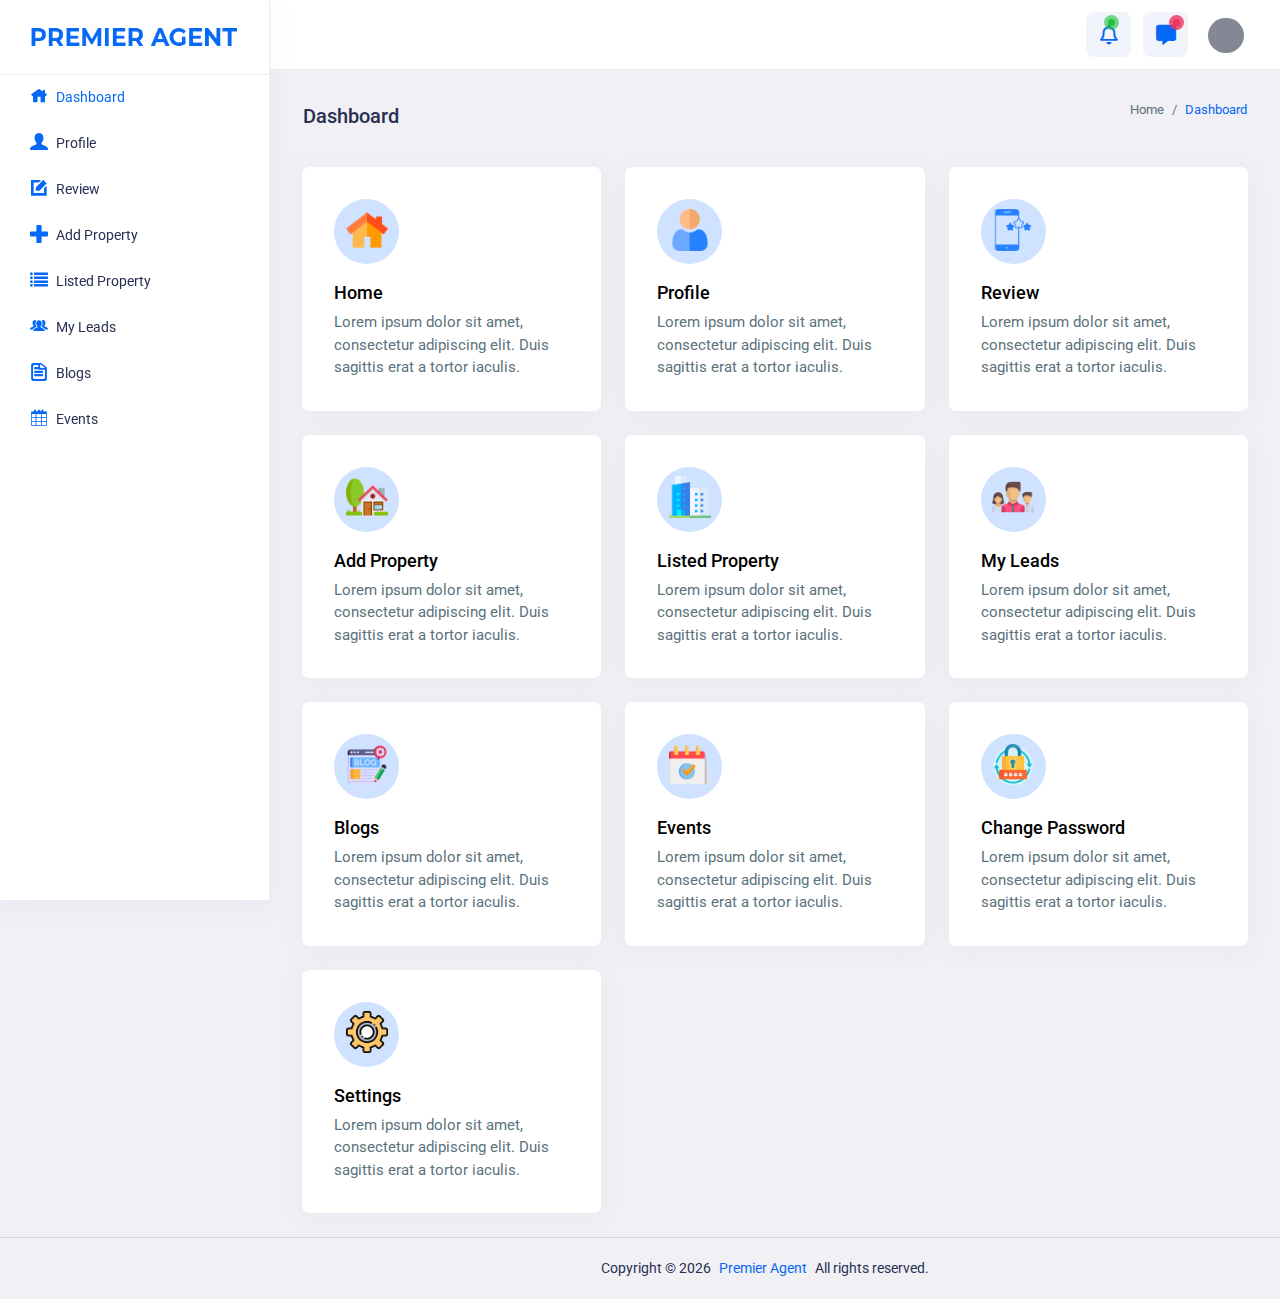
==== commit df4b0a9b: "Files Updated" ====
--- a/index.html
+++ b/index.html
@@ -36,31 +36,15 @@
         <div class="d-flex"> <a aria-label="Hide Sidebar" class="app-sidebar__toggle" data-bs-toggle="sidebar" href="javascript:void(0)"></a> 
           <!-- sidebar-toggle--> 
           <a class="logo-horizontal " href="index.html">
-          <h2>Premier Agent</h2>
-          <!-- <img src="../assets/images/brand/logo.png" class="header-brand-img desktop-logo" alt="logo">
-                        <img src="../assets/images/brand/logo-3.png" class="header-brand-img light-logo1"
-                            alt="logo"> --> 
+          <img src="images/premier-logo.png" class="header-brand-img desktop-logo" alt="logo">
+          <img src="images/premier-logo.png" class="header-brand-img light-logo1" alt="logo">
           </a> 
           <!-- LOGO -->
-          <!-- <div class="main-header-center ms-3 d-none d-lg-block">
-            <input type="text" class="form-control" id="typehead" placeholder="Search for results...">
-            <button class="btn px-0 pt-2"><i class="fa fa-search" aria-hidden="true"></i></button>
-          </div> -->
           <div class="d-flex order-lg-2 ms-auto header-right-icons"> 
             <!-- SEARCH -->
-            <button class="navbar-toggler navresponsive-toggler d-lg-none ms-auto" type="button" data-bs-toggle="collapse" data-bs-target="#navbarSupportedContent-4" aria-controls="navbarSupportedContent-4" aria-expanded="false" aria-label="Toggle navigation"> <span class="navbar-toggler-icon fas fa-bars"></span> </button>
             <div class="navbar navbar-collapse responsive-navbar p-0">
-              <div class="collapse navbar-collapse" id="navbarSupportedContent-4">
+              <div class="navbar-collapse" id="navbarSupportedContent-4">
                 <div class="d-flex order-lg-2">
-                  <!-- <div class="dropdown d-lg-none d-flex"> 
-                  	<a href="javascript:void(0)" class="nav-link icon" data-bs-toggle="dropdown"> <i class="fa fa-search"></i> </a>
-                    <div class="dropdown-menu header-search dropdown-menu-start">
-                      <div class="input-group w-100 p-2">
-                        <input type="text" class="form-control" placeholder="Search....">
-                        <div class="input-group-text btn btn-primary"> <i class="fa fa-search" aria-hidden="true"></i> </div>
-                      </div>
-                    </div>
-                  </div> -->
 
                   <!-- FULL-SCREEN -->
                   <div class="dropdown  d-flex notifications"> 
@@ -74,12 +58,12 @@
                         </div>
                       </div>
                       <div class="notifications-menu"> <a class="dropdown-item d-flex" href="notify-list.html">
-                        <div class="me-3 notifyimg  bg-primary brround box-shadow-primary"> <i class="icofont-envelope"></i> </div>
+                        <div class="me-3 notifyimg bg-primary brround box-shadow-primary"> <i class="icofont-envelope"></i> </div>
                         <div class="mt-1 wd-80p">
                           <h5 class="notification-label">New Application received </h5>
                           <span class="notification-subtext">3 days ago</span> </div>
                         </a> <a class="dropdown-item d-flex" href="notify-list.html">
-                        <div class="me-3 notifyimg  bg-secondary brround box-shadow-secondary"> <i class="icofont-check-circled"></i> </div>
+                        <div class="me-3 notifyimg bg-secondary brround box-shadow-secondary"> <i class="icofont-check-circled"></i> </div>
                         <div class="mt-1 wd-80p">
                           <h5 class="notification-label">Project has been
                             approved</h5>
@@ -93,12 +77,12 @@
                         <div class="me-3 notifyimg bg-pink brround box-shadow-pink"> <i class="icofont-user"></i> </div>
                         <div class="mt-1 wd-80p">
                           <h5 class="notification-label">Friend Requests</h5>
-                          <span class="notification-subtext">1 day ago</span> </div>
-                        </a> </div>
+                          <span class="notification-subtext">1 day ago</span> 
+                        </div>
+                        </a> 
+                      </div>
                       <div class="dropdown-divider m-0"></div>
-                      <a href="notify-list.html"
-                                                class="dropdown-item text-center p-3 text-muted">View all
-                      Notification</a> </div>
+                      <a href="notify-list.html" class="dropdown-item text-center p-3 text-muted">View all Notification</a> </div>
                   </div>
                   <!-- NOTIFICATIONS -->
                   <div class="dropdown  d-flex message"> 
@@ -188,13 +172,11 @@
       <div class="app-sidebar__overlay" data-bs-toggle="sidebar"></div>
       <div class="app-sidebar">
         <div class="side-header"> <a class="header-brand1" href="index.html">
-          <h2>Premier Agent</h2>
-          <!-- <img src="../assets/images/brand/logo.png" class="header-brand-img desktop-logo" alt="logo">
-                        <img src="../assets/images/brand/logo-1.png" class="header-brand-img toggle-logo"
-                            alt="logo">
-                        <img src="../assets/images/brand/logo-2.png" class="header-brand-img light-logo" alt="logo">
-                        <img src="../assets/images/brand/logo-3.png" class="header-brand-img light-logo1"
-                            alt="logo"> --> 
+          <!-- <h2>Premier Agent</h2> -->
+          <img src="images/premier-logo.png" class="header-brand-img desktop-logo" alt="logo">
+          <img src="images/premier-logo.png" class="header-brand-img toggle-logo" alt="logo">
+          <img src="images/premier-logo.png" class="header-brand-img light-logo" alt="logo">
+          <img src="images/premier-logo.png" class="header-brand-img light-logo1" alt="logo">
           </a> 
           <!-- LOGO --> 
         </div>
@@ -438,15 +420,18 @@
   </div>
 </footer>
 
+<!-- BACK-TO-TOP -->
+<a href="#top" id="back-to-top"><i class="fa fa-angle-up"></i></a>
+
 
 <!-- jQuery -->
 <script src="js/jquery.min.js" type="text/Javascript"></script>
 <script src="js/sticky.js" type="text/Javascript"></script>
 
 <!-- Perfect SCROLLBAR JS-->
-<script src="js/p-scroll/perfect-scrollbar.js"></script>
-<script src="js/p-scroll/pscroll.js"></script>
-<script src="js/p-scroll/pscroll-1.js"></script>
+<script src="assets/p-scroll/perfect-scrollbar.js"></script>
+<script src="assets/p-scroll/pscroll.js"></script>
+<script src="assets/p-scroll/pscroll-1.js"></script>
 
 <script src="js/sidebar/sidebar.js" type="text/Javascript"></script>
 <script src="js/sidemenu/sidemenu.js" type="text/Javascript"></script>
--- a/css/style.css
+++ b/css/style.css
@@ -626,12 +626,12 @@
 .responsive-navbar .collapse.show .dropdown-menu.show {
     display: block !important;
 }
-.responsive-navbar .dropdown-menu.dropdown-menu-end.show {
+/*.responsive-navbar .dropdown-menu.dropdown-menu-end.show {
     left: 0 !important;
     top: 2.9rem !important;
     border-top-right-radius: 0;
     border-top-left-radius: 0;
-}
+}*/
 .responsive-navbar .dropdown-menu.header-search:before {
     display: none;
 }
@@ -793,28 +793,17 @@
     }
 }
 
-/** {
-    -webkit-box-sizing: border-box;
-    -moz-box-sizing: border-box;
-    box-sizing: border-box;
-}
-*:before,
-*:after {
-    -webkit-box-sizing: border-box;
-    -moz-box-sizing: border-box;
-    box-sizing: border-box;
-}*/
 #back-to-top {
     color: #fff;
     position: fixed;
-    bottom: 20px;
+    bottom: 10px;
     right: 20px;
     z-index: 99;
     display: none;
     text-align: center;
     z-index: 10000;
-    height: 50px;
-    width: 50px;
+    height: 40px;
+    width: 40px;
     background-repeat: no-repeat;
     background-position: center;
     transition: background-color 0.1s linear;
@@ -822,9 +811,10 @@
     -webkit-transition: background-color 0.1s linear;
     -o-transition: background-color 0.1s linear;
     border-radius: 7px;
+    background: #0668f6;
 }
 #back-to-top i {
-    padding-top: 15px;
+    padding-top:10px;
     font-size: 16px;
 }
 #back-to-top:hover {
@@ -1605,10 +1595,10 @@
     height: 2.3rem;
     width: 2.3rem;
 }
-.sidebar-mini .responsive-navbar .navbar-collapse,
+/*.sidebar-mini .responsive-navbar .navbar-collapse,
 .responsive-navbar .navbar-collapse {
     margin-top: 72px !important;
-}
+}*/
 .header .header-right-icons .demo-icon.nav-link.icon {
     margin-bottom: 0;
     margin-top: 1px;
@@ -2672,7 +2662,6 @@
     padding: 0 25px;
     border-radius: 5px;
 }
-
 .input100 {
     font-size: 15px;
     line-height: 1.5;
@@ -2721,11 +2710,9 @@
     border-right: 1px solid #e9edf4;
     font-weight: bold;
 }
-
 .custom-radio-lg .custom-control-label::after {
     left: 2px;
 }
-
 .ms-choice>span {
     white-space: break-spaces;
     position: relative;
@@ -2884,7 +2871,6 @@
 .card.pos-relative .card-body .bg-primary-transparent path {
     fill:#0668f6;
 }
-
 .btn-group.file-attach .btn-close {
     padding: 9px;
     border-radius: 0px 4px 4px 0px;
@@ -2892,89 +2878,70 @@
     font-weight: 300;
     background-image: none;
 }
-
 .btn-group.file-attach .btn-close.btn-pill {
     border-radius: 0px 50px 50px 0px;
 }
-
 .btn-group.file-attach .btn-close.btn-outline-secondary {
     border: 1px solid #05c3fb !important;
     color: #05c3fb !important;
 }
-
 .btn-group.file-attach .btn-close.btn-outline-secondary:hover {
     color: #fff !important;
 }
-
 .btn-group.file-attach .btn-close.btn-outline-primary {
     border: 1px solid #0668f6;
     color: #0668f6;
 }
-
 .btn-group.file-attach .btn-close.btn-outline-primary:hover {
     color: #fff !important;
     border-color: #0668f6 !important;
 }
-
 .btn-group.file-attach .btn-close.btn-outline-info {
     border: 1px solid #45aaf2 !important;
     color: #45aaf2 !important;
 }
-
 .btn-group.file-attach .btn-close.btn-outline-info:hover {
     color: #fff !important;
 }
-
 .btn-group.file-attach .btn-close.btn-outline-warning {
     border: 1px solid #f7b731 !important;
     color: #f7b731 !important;
 }
-
 .btn-group.file-attach .btn-close.btn-outline-warning:hover {
     color: #fff !important;
 }
-
 .btn-group.file-attach .btn-close.btn-outline-danger {
     border: 1px solid #e82646 !important;
     color: #e82646 !important;
 }
-
 .btn-group.file-attach .btn-close.btn-outline-danger:hover {
     color: #fff !important;
 }
-
 .btn-group.file-attach .btn-close.btn-outline-success {
     border: 1px solid #09ad95 !important;
     color: #09ad95 !important;
 }
-
 .btn-group.file-attach .btn-close.btn-outline-success:hover {
     color: #fff !important;
 }
-
 .btn-group.file-attach .btn-close.btn-lg {
     padding: 10px;
     background-image: none;
     font-size: 31px;
 }
-
 .btn-group.file-attach .btn-close.btn-sm {
     font-size: 1rem !important;
     background-image: none;
 }
-
 .btn-group.file-attach .btn-sm {
     font-size: 12px !important;
 }
-
 .btn-group.file-attach button.btn-close {
     right: 0;
 }
-
 .btn-group.file-attach .btn-primary-light {
     border: 0 !important;
 }
-
 .btn-group.file-attach .btn-pill.btn-close {
     padding-left: 2px;
 }
@@ -3125,7 +3092,6 @@
     z-index: 1000;
     position: relative;
 }
-
 .cover-image {
     background-size: cover !important;
 }
@@ -3191,7 +3157,6 @@
     background-color: #fff !important;
 }
 }
-
 .landing-top-header .nav-pills .nav-link.active,
 .nav-pills .show>.nav-link {
     background-color: transparent;
@@ -3205,121 +3170,12 @@
 .spacing-top {
     padding-top: 50px;
 }
-.demo-screen-headline h1 {
-    font-size: 40px;
-    line-height: 60px;
-    font-weight: 500;
-    text-align: center;
-}
-.demo-screen-headline h1 {
-    line-height: 1.4;
-    margin-bottom: 20px;
-    text-shadow: none;
-}
-.demo-screen-headline {
-    padding-top: 50px;
-    padding-bottom: 0px;
-}
 .list.d-flex img {
     width: 60px;
 }
 .order-list li {
     line-height: 30px;
 }
-.list-style-1 {
-    list-style: inherit;
-    padding-left: inherit;
-}
-.list-style-1 li {
-    line-height: 30px;
-}
-.list-style-1 li {
-    line-height: 30px;
-}
-.list-style-1 ul {
-    list-style: inherit;
-    padding-left: 30px;
-}
-
-.list-style2 {
-    list-style: decimal;
-    padding-left: inherit;
-}
-
-.list-style2 li {
-    line-height: 30px;
-}
-
-.list-style2 ul {
-    list-style: decimal;
-    padding-left: 30px;
-}
-
-.list-style3 {
-    list-style: circle !important;
-    padding-left: inherit;
-}
-
-.list-style3 li {
-    line-height: 30px;
-}
-
-.list-style3 ul {
-    list-style: decimal;
-    padding-left: 30px;
-}
-
-.list-style4 {
-    list-style: lower-alpha;
-    padding-left: inherit;
-}
-
-.list-style4 li {
-    line-height: 30px;
-}
-
-.list-style4 ul {
-    list-style: decimal;
-    padding-left: 30px;
-}
-
-.list-style4 li {
-    line-height: 30px;
-}
-
-.list-style5 {
-    list-style: square;
-    padding-left: inherit;
-}
-
-.list-style5 li {
-    line-height: 30px;
-}
-
-.list-style5 ul {
-    list-style: decimal;
-    padding-left: 30px;
-}
-
-.list-style6 {
-    list-style: lower-roman;
-    padding-left: inherit;
-}
-
-.list-style6 li {
-    line-height: 30px;
-}
-
-list-style6 ul {
-    list-style: decimal;
-    padding-left: 30px;
-}
-
-.list-style6 ul {
-    list-style: decimal;
-    padding-left: 30px;
-}
-
 .list-group-item a {
     color: #282f53;
 }
@@ -3536,7 +3392,7 @@
 }
 
 @media (max-width: 991px) {
-.responsive-navbar .navbar-collapse {
+/*.responsive-navbar .navbar-collapse {
     padding: 0px 10px;
     position: fixed;
     width: 100%;
@@ -3547,7 +3403,7 @@
     left: 0;
     right: 0;
     top: 0;
-}
+}*/
 .responsive-navbar .dropdown-menu.dropdown-menu-left {
     left: -1px;
     right: -1px;
@@ -3619,7 +3475,6 @@
 .tab_wrapper .content_wrapper .tab_content.active p:last-child {
     margin-bottom: 0;
 }
-
 .search-tabs ul li a.active {
     border-bottom: 3px solid #0668f6;
     background-color: transparent !important;
@@ -3630,8 +3485,6 @@
 .tab-menu-heading.tab-menu-heading-boxed {
     border-bottom: 0 !important;
 }
-
-/* ######## LAYOUT-STYLES ######## */
 /* ######## LAYOUT-STYLES ######## */
 .footer {
     background: transparent;
@@ -3639,93 +3492,18 @@
     padding: 1.25rem 1.25rem;
     border-top: 1px solid rgba(0, 0, 0, 0.1);
 }
-
 .footer .container {
     padding-left: 0.75rem;
     padding-right: 0.75rem;
 }
-
 @media print {
-    .footer {
-        display: none;
-    }
-}
-
+.footer {
+    display: none;
+}
+}
 .footer-1.footer {
     padding: 1.25rem 1.25rem 1.25rem 1.25rem;
 }
-
-.top-footer {
-    width: 100%;
-    line-height: 1.25rem;
-    opacity: 1;
-    transform: translate(0px, 0px);
-    font-size: 14px;
-    flex: 0 0 auto;
-}
-
-.top-footer h6 {
-    font-size: 14px;
-    margin-bottom: 1rem;
-    font-weight: 500;
-}
-
-.top-footer p {
-    color: #76839a;
-}
-
-.top-footer a {
-    color: #76839a;
-    line-height: 2;
-}
-
-.top-footer a address {
-    color: #76839a;
-    margin-bottom: 0;
-    line-height: 2;
-}
-
-.top-footer img {
-    width: 80px;
-    padding: 2px;
-    height: 80px;
-    border-radius: 5px;
-}
-
-.top-footer img:hover {
-    color: #8e9090;
-    opacity: 0.6;
-}
-
-.top-footer .list-unstyled li {
-    border-bottom: 0;
-}
-
-.footer-payments {
-    padding-left: 0;
-    list-style: none;
-    margin: 0;
-    line-height: 1.25rem;
-}
-
-.footer-payments li {
-    display: inline-block;
-}
-
-.footer-payments li:not(:last-child) {
-    margin-right: 1.5rem;
-}
-
-.footer-payments a {
-    color: #a7a8c7;
-    text-decoration: none;
-    font-size: 2rem;
-}
-
-.footer-payments a:hover {
-    opacity: 0.9;
-}
-
 .main-footer {
     padding: 20px 30px 20px 280px;
     font-size: 14px;
@@ -3737,19 +3515,16 @@
     color:#0668f6;
     margin: 0 5px;
 }
-
 @media (max-width: 992px) {
 .footer1 {
     text-align: center;
 }
 }
-
 @media only screen and (max-width: 767px) {
 .footer {
     padding: 1.25rem 0;
 }
 }
-
 .header-search {
     min-width: 18rem !important;
 }
@@ -4052,8 +3827,8 @@
 @media (max-width: 991px) {
 .header {
     border-bottom: 1px solid rgba(255, 255, 255, 0.2);
-    padding-top: 0.95rem;
-    padding-bottom: 0.95rem;
+    padding-top: 5px;
+    padding-bottom: 5px;
 }
 }
 .header .notifications .dropdown-menu {
@@ -4781,56 +4556,43 @@
     top: 2px;
     margin-right: 5px;
 }
-
 .sharing-area .btn-twitter {
     background-color: #55acee;
 }
-
 .sharing-area .btn-facebook {
     background-color: #3b5998;
 }
-
 .sharing-area .btn-google-plus {
     background-color: #dd4b39;
 }
-
 .sharing-area .btn-github {
     background-color: #333333;
 }
-
 .section-thin,
 .section-notifications {
     padding: 0;
 }
-
 .section-navbars {
     padding-top: 0;
 }
-
 #navbar .navbar {
     border-radius: 0;
 }
-
 .section-tabs {
     background: #eeeeee;
 }
-
 .section-pagination {
     padding-bottom: 0;
 }
-
 .section-download h4 {
     margin-bottom: 50px;
 }
-
 .section-examples a {
     text-decoration: none;
 }
-
 .section-examples h5 {
     margin-top: 30px;
 }
-
 .components-page .wrapper>.header,
 .tutorial-page .wrapper>.header {
     height: 400px;
@@ -4838,27 +4600,22 @@
     background-size: cover;
     background-position: center center;
 }
-
 .components-page .title,
 .tutorial-page .title {
     color: #ffffff;
 }
-
 .main {
     position: relative;
     z-index: 3;
 }
-
 .main-raised {
     margin: -60px 30px 0px;
     border-radius: 6px;
     box-shadow: 0 16px 24px 2px rgba(0, 0, 0, 0.14), 0 6px 30px 5px rgba(0, 0, 0, 0.12), 0 8px 10px -5px rgba(0, 0, 0, 0.2);
 }
-
 .header-filter {
     position: relative;
 }
-
 .header-filter:before,
 .header-filter:after {
     position: absolute;
@@ -4870,16 +4627,13 @@
     top: 0;
     content: "";
 }
-
 .header-filter::before {
     background-color: rgba(0, 0, 0, 0.4);
 }
-
 .header-filter .container {
     z-index: 2;
     position: relative;
 }
-
 .section {
     padding: 70px 0;
     background-position: center center;
@@ -5351,7 +5105,6 @@
 .timer-alert .sa-button-container {
     display: none;
 }
-
 .timer-alert p {
     margin-bottom: 0;
 }
@@ -5518,22 +5271,20 @@
     font-weight: 400;
     line-height: 50px;
 }
-
 .app-header__logo:focus,
 .app-header__logo:hover {
     text-decoration: none;
 }
 
 @media (min-width: 991px) {
-    .app-header__logo {
-        -webkit-box-flex: 0;
-        -ms-flex: 0 0 auto;
-        flex: 0 0 auto;
-        display: block;
-        width: 230px;
-    }
-}
-
+.app-header__logo {
+    -webkit-box-flex: 0;
+    -ms-flex: 0 0 auto;
+    flex: 0 0 auto;
+    display: block;
+    width: 230px;
+}
+}
 .app-sidebar__toggle {
     color: #0668f6;
     z-index: 1;
@@ -5550,6 +5301,9 @@
     transition: all 0.25s;
     font-size: 21px;
     font-family: "Icofont";
+}
+.app-sidebar__toggle:focus:before {
+    color: #0668f6;
 }
 .app-sidebar__toggle:after {
     content: "";
@@ -5678,8 +5432,8 @@
     -webkit-box-align: center;
     -ms-flex-align: center;
     align-items: center;
-    padding: 10px 20px;
-    font-size: 15px;
+    padding:7px 20px;
+    font-size: 14px;
     font-weight: 400;
     -webkit-transition: border-left-color 0.3s ease, background-color 0.3s ease;
     -o-transition: border-left-color 0.3s ease, background-color 0.3s ease;
@@ -11894,7 +11648,260 @@
 .dropify-wrapper.has-preview .dropify-message {
     display: none;
 }
-
+.viewreview-btn {
+    font-size: 14px;
+    padding: 4px 10px;
+}
+
+/*------ Modal -------*/
+.modal-open {
+    overflow: scroll;
+    padding: 0 !important;
+    display: block;
+}
+.modal {
+    position: fixed;
+    top: 0;
+    right: 0;
+    bottom: 0;
+    left: 0;
+    z-index: 9999;
+    display: none;
+    overflow: hidden;
+    outline: 0;
+    padding-right: 0 !important;
+    margin: 0 !important;
+}
+.modal-open,
+.modal-backdrop.fade.show {
+    padding-right: 0 !important;
+}
+.modal-open {
+    overflow: auto !important;
+    padding: 0px !important;
+}
+.modal-open .modal {
+    overflow-x: hidden;
+    overflow-y: auto;
+    padding-right: 0px !important;
+}
+.modal-dialog {
+    position: relative;
+    width: auto;
+    margin: 0.5rem;
+    pointer-events: none;
+}
+.modal.fade .modal-dialog {
+    transition: -webkit-transform 0.3s ease-out;
+    transition: transform 0.3s ease-out;
+    transition: transform 0.3s ease-out, -webkit-transform 0.3s ease-out;
+    -webkit-transform: translate(0, -25%);
+    transform: translate(0, -25%);
+}
+.modal.show .modal-dialog {
+    -webkit-transform: translate(0, 0);
+    transform: translate(0, 0);
+}
+@media screen and (prefers-reduced-motion: reduce) {
+.modal.fade .modal-dialog {
+    transition: none;
+}
+}
+.modal-dialog-centered {
+    display: -ms-flexbox;
+    display: flex;
+    -ms-flex-align: center;
+    align-items: center;
+    min-height: calc(100% - 1rem);
+}
+.modal-content {
+    position: relative;
+    display: -ms-flexbox;
+    display: flex;
+    -ms-flex-direction: column;
+    flex-direction: column;
+    width: 100%;
+    pointer-events: auto;
+    background-color: #fff;
+    background-clip: padding-box;
+    border: 1px solid #e9edf4;
+    border-radius: 3px;
+    outline: 0;
+    box-shadow: 0 5px 20px rgba(0, 0, 0, 0.08);
+}
+.modal-backdrop {
+    position: fixed;
+    top: 0;
+    right: 0;
+    bottom: 0;
+    left: 0;
+    z-index: 1040;
+    background-color: #000;
+}
+.modal-backdrop.fade {
+    opacity: 0;
+}
+.modal-backdrop.show {
+    opacity: 0.5;
+}
+.modal-header {
+    display: -ms-flexbox;
+    display: flex;
+    -ms-flex-align: start;
+    align-items: flex-start;
+    -ms-flex-pack: justify;
+    justify-content: space-between;
+    padding: 1rem;
+    border-bottom: 1px solid #e9edf4;
+    border-top-left-radius: 3px;
+    border-top-right-radius: 3px;
+}
+.modal-header .btn-close {
+    padding: 1rem;
+    margin: -1rem -1rem -1rem auto;
+}
+.modal-title {
+    margin-bottom: 0;
+    line-height: 1.5;
+}
+.modal-body {
+    position: relative;
+    -ms-flex: 1 1 auto;
+    flex: 1 1 auto;
+    padding: 1rem;
+}
+.modal-body p:last-child {
+    margin-bottom: 0;
+}
+.modal-footer {
+    padding: 1rem;
+    border-top: 1px solid #e9ecef;
+    justify-content: flex-start;
+    display: block;
+    flex-wrap: unset;
+}
+.modal-footer h5{
+    display: block;
+    font-size: 16px;
+    font-weight: 600;
+}
+.btn-close {
+    right: 15px;
+    padding: 0;
+    background-color: transparent;
+    border: 0;
+    -webkit-appearance: none;
+    background-image: none;
+}
+.btn-close:focus{
+    outline: none;
+    color: #000;
+    text-decoration: none;
+    opacity: 0.75;
+    box-shadow: none;
+}
+button:focus:not(:focus-visible) {
+    outline: 0;
+}
+.modal-footer> :not(:first-child) {
+    margin-left: 0.25rem;
+}
+.modal-footer> :not(:last-child) {
+    margin-right: 0.25rem;
+}
+@media (min-width: 576px) {
+.modal-dialog {
+    max-width: 500px;
+    margin: 1.75rem auto;
+}
+.modal-dialog-centered {
+    min-height: calc(100% - 3.5rem);
+}
+.modal-sm {
+    max-width: 300px;
+}
+}
+@media (min-width: 992px) {
+.modal-lg,
+.modal-xl {
+    max-width: 800px;
+}
+}
+@media (min-width: 1200px) {
+.modal-xl {
+    max-width: 1140px;
+}
+}
+.pos-static {
+    position: static;
+}
+.modal.animated .modal-dialog {
+    transform: translate(0, 0);
+}
+.modal.effect-scale .modal-dialog {
+    transform: scale(0.7);
+    opacity: 0;
+    transition: all 0.3s;
+}
+.modal.effect-scale.show .modal-dialog {
+    transform: scale(1);
+    opacity: 1;
+}
+.modal-fullscreen {
+    width: 100vw;
+    max-width: none;
+    height: 100%;
+    margin: 0;
+}
+.modal-open .select2-dropdown.select2-dropdown--below {
+    z-index: 9999 !important;
+}
+.modal-open .ui-datepicker {
+    z-index: 9999 !important;
+    top: 170px !important;
+}
+
+/*-- rating--*/
+.rating-stars {
+    width: 100%;
+    text-align: left;
+    font-size:20px;
+}
+.rating-stars i {
+    padding: 5px;
+}
+.rating-stars input {
+    display: block;
+    margin: 0 auto;
+    text-align: center;
+    padding: 0.375rem 0.75rem;
+    font-size: 0.9375rem;
+    line-height: 1.6;
+    color: #495057;
+    background-color: #fff;
+    background-clip: padding-box;
+    border: 1px solid #e9edf4;
+    transition: border-color 0.15s ease-in-out, box-shadow 0.15s ease-in-out;
+}
+.star-ratings .stars {
+    width: 120px;
+    text-align: center;
+    margin: auto;
+}
+.star-ratings .stars-example-fontawesome-o {
+    width: 200px;
+}
+.box select {
+    width: 120px;
+    margin: 10px auto 0 auto;
+    display: block;
+    font-size: 16px;
+}
+.box .box-body {
+    padding-top: 2em;
+    height: 85px;
+    position: relative;
+}
 
 
 /* ---------------------------------------------------
@@ -11940,6 +11947,16 @@
 .icon1 img {
     height: 35px !important;
 }
+.logo-horizontal {
+    display: block;
+    left: 0;
+    position: absolute;
+    right: 0;
+    width: inherit;
+}
+.logo-horizontal img {
+    width:210px;
+}
 }
 @media screen and (max-width:900px){
 }
@@ -11965,6 +11982,9 @@
 @media screen and (max-width:575px){
 }
 @media screen and (max-width:480px){
+.logo-horizontal img {
+    width: 160px;
+}
 }
 @media screen and (max-width:390px){
 .menu-bottom ul li {
